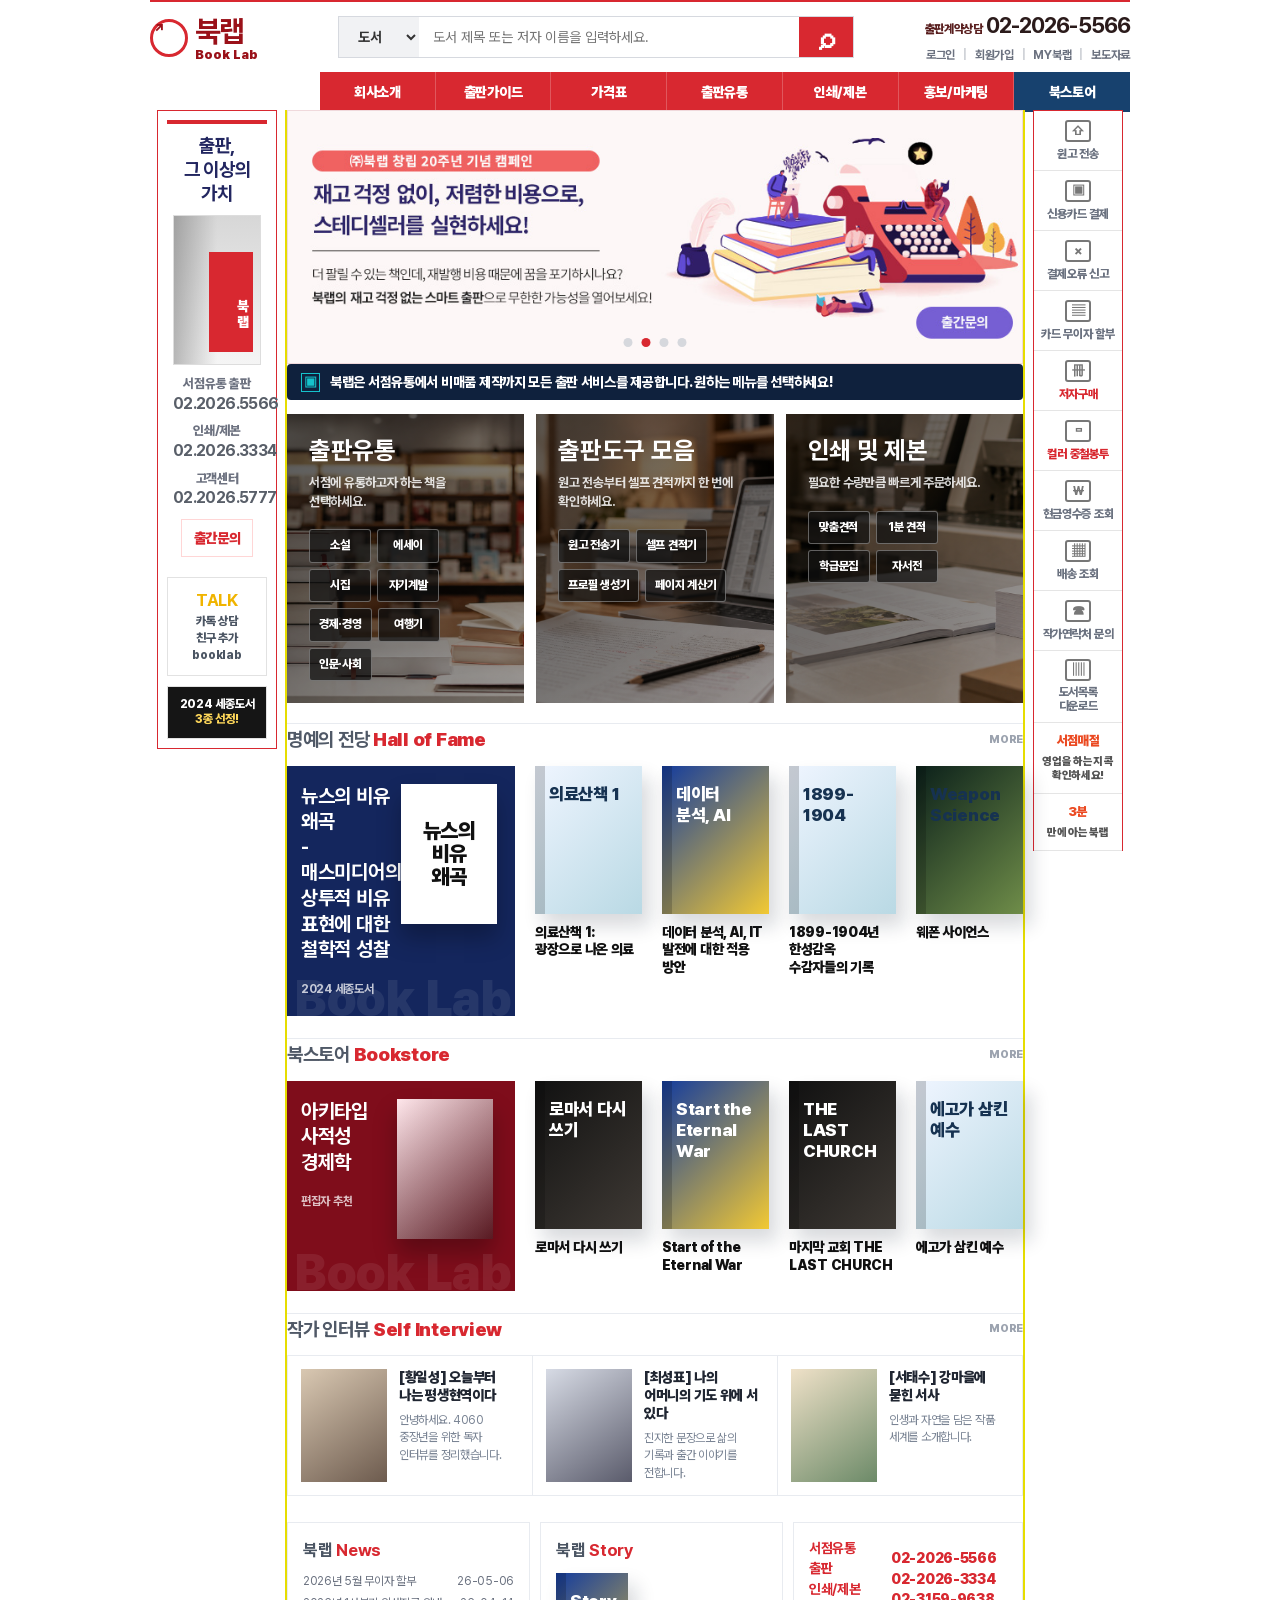
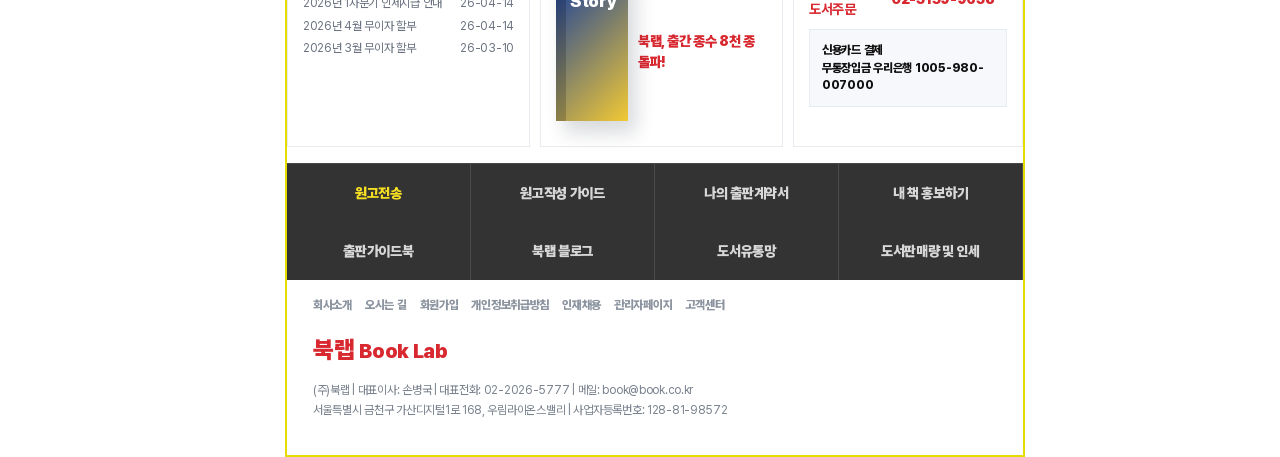
==== origin_index.html @ 3aba7904 "Add original-style homepage concept" ====
<!doctype html>
<html lang="ko">
<head>
  <meta charset="utf-8">
  <meta name="viewport" content="width=device-width, initial-scale=1">
  <title>북랩 원본형 메인 정리 시안</title>
  <style>
    @font-face {
      font-family: "Pretendard Variable";
      src: url("./prototype/booklab-renewal/assets/fonts/PretendardVariable.woff2") format("woff2-variations");
      font-weight: 45 920;
      font-style: normal;
      font-display: swap;
    }

    :root {
      --red: #d82830;
      --red-dark: #be1f29;
      --navy: #0f2140;
      --blue: #17416e;
      --ink: #1f2937;
      --text: #4b5563;
      --muted: #8a94a6;
      --line: #e8ebf0;
      --soft: #f7f8fb;
      --white: #ffffff;
      --yellow-outline: #e6dd00;
    }

    * {
      box-sizing: border-box;
    }

    body {
      margin: 0;
      min-width: 1160px;
      background: #ffffff;
      color: var(--text);
      font-family: "Pretendard Variable", "Malgun Gothic", Dotum, sans-serif;
      font-size: 14px;
      line-height: 1.45;
      letter-spacing: -0.02em;
      word-break: keep-all;
    }

    a {
      color: inherit;
      text-decoration: none;
    }

    img {
      display: block;
      max-width: 100%;
    }

    .page {
      width: 1160px;
      margin: 0 auto;
    }

    /* Red reference area: original-style header and navigation */
    .origin-header {
      width: 980px;
      height: 110px;
      margin: 0 auto;
      background: #fff;
      border-top: 2px solid var(--red);
    }

    .head-main {
      display: grid;
      grid-template-columns: 170px 1fr 258px;
      align-items: center;
      gap: 18px;
      height: 70px;
    }

    .logo {
      display: flex;
      align-items: center;
      gap: 7px;
      color: var(--red);
      font-weight: 900;
      line-height: 1;
    }

    .logo-mark {
      display: grid;
      place-items: center;
      width: 38px;
      height: 38px;
      border: 3px solid var(--red);
      border-radius: 50%;
      font-size: 21px;
    }

    .logo strong {
      display: block;
      font-size: 30px;
      letter-spacing: -0.08em;
    }

    .logo span {
      display: block;
      margin-top: 2px;
      color: #9a1119;
      font-size: 13px;
      letter-spacing: 0;
    }

    .search {
      display: grid;
      grid-template-columns: 80px 1fr 54px;
      height: 42px;
      border: 1px solid #d6d9df;
      background: #fff;
    }

    .search select,
    .search input,
    .search button {
      border: 0;
      font: inherit;
    }

    .search select {
      padding-left: 15px;
      background: #f1f2f4;
      color: #333;
      font-weight: 700;
    }

    .search input {
      min-width: 0;
      padding: 0 14px;
      color: #7b8390;
    }

    .search button {
      background: var(--red);
      color: #fff;
      font-size: 0;
      cursor: pointer;
    }

    .search button::before {
      content: "⌕";
      font-size: 30px;
      font-weight: 900;
      line-height: 1;
    }

    .head-side {
      text-align: right;
    }

    .contract {
      color: #5a2020;
      font-size: 12px;
      font-weight: 800;
      white-space: nowrap;
    }

    .contract b {
      color: #2b1b1b;
      font-size: 22px;
      letter-spacing: -0.04em;
    }

    .member {
      display: flex;
      justify-content: flex-end;
      gap: 8px;
      margin-top: 5px;
      color: #6c7280;
      font-size: 12px;
      font-weight: 700;
    }

    .member a + a::before {
      content: "|";
      margin-right: 8px;
      color: #d0d3d8;
    }

    .gnb {
      display: grid;
      grid-template-columns: repeat(7, 1fr);
      height: 40px;
      margin-left: 170px;
      background: var(--red);
    }

    .gnb a {
      display: flex;
      align-items: center;
      justify-content: center;
      color: #fff;
      border-right: 1px solid rgba(255, 255, 255, 0.22);
      font-weight: 900;
    }

    .gnb a:last-child {
      background: var(--blue);
      border-right: 0;
    }

    .layout {
      display: grid;
      grid-template-columns: 120px 740px 90px;
      gap: 8px;
      width: 966px;
      margin: 0 auto;
      align-items: start;
    }

    /* Red reference area: original-style sidebars */
    .left-rail,
    .right-rail {
      background: #fff;
      border: 1px solid var(--red);
    }

    .left-rail {
      padding: 9px;
    }

    .left-ad {
      padding: 10px 6px;
      border-top: 4px solid var(--red);
      text-align: center;
    }

    .left-ad h2 {
      margin: 0 0 10px;
      color: #222660;
      font-size: 19px;
      line-height: 1.25;
    }

    .left-ad .tower {
      height: 150px;
      margin: 0 auto 10px;
      background:
        linear-gradient(90deg, rgba(0, 0, 0, 0.25), transparent 50%),
        linear-gradient(180deg, #d7d7d7, #f5f5f5);
      border: 1px solid #ddd;
      position: relative;
      overflow: hidden;
    }

    .left-ad .tower::after {
      content: "북랩";
      position: absolute;
      left: 35px;
      top: 36px;
      width: 44px;
      height: 78px;
      padding-top: 22px;
      background: var(--red);
      color: #fff;
      font-weight: 900;
      writing-mode: vertical-rl;
    }

    .left-ad p {
      margin: 8px 0;
      color: #6d7280;
      font-size: 13px;
      font-weight: 800;
      line-height: 1.35;
    }

    .left-ad b {
      display: block;
      color: #595f69;
      font-size: 16px;
      letter-spacing: -0.04em;
    }

    .left-red {
      display: block;
      margin: 10px 8px 0;
      padding: 8px 0;
      border: 1px solid #ffd6d6;
      color: var(--red);
      font-weight: 900;
    }

    .kakao,
    .award {
      margin-top: 10px;
      padding: 10px 7px;
      border: 1px solid #e2e2e2;
      text-align: center;
      font-size: 12px;
      font-weight: 800;
    }

    .kakao b {
      color: #f0b400;
      font-size: 17px;
    }

    .award {
      background: #151515;
      color: #fff;
      line-height: 1.3;
    }

    .award span {
      color: #ffd85a;
    }

    .right-rail {
      display: grid;
      border-bottom: 0;
    }

    .quick-link {
      display: grid;
      place-items: center;
      gap: 4px;
      min-height: 60px;
      padding: 8px 4px;
      border-bottom: 1px solid #e5e5e5;
      color: #6b7280;
      font-size: 12px;
      font-weight: 800;
      text-align: center;
      line-height: 1.2;
    }

    .quick-link i {
      display: grid;
      place-items: center;
      width: 26px;
      height: 22px;
      border: 2px solid #777;
      border-radius: 3px;
      color: #777;
      font-style: normal;
      font-size: 13px;
    }

    .quick-link.hot {
      color: var(--red);
    }

    .quick-banner {
      padding: 10px 5px;
      border-bottom: 1px solid #e5e5e5;
      color: #eb4a22;
      font-size: 13px;
      font-weight: 900;
      text-align: center;
      line-height: 1.25;
    }

    .quick-banner small {
      display: block;
      margin-top: 6px;
      color: #555;
      font-size: 11px;
    }

    /* Yellow reference area: redesigned main content */
    .main-area {
      border-left: 2px solid var(--yellow-outline);
      border-right: 2px solid var(--yellow-outline);
      background: #fff;
    }

    .hero {
      position: relative;
      overflow: hidden;
      height: 254px;
      background: #fff7f8;
      border: 1px solid #f0d9dc;
    }

    .hero img {
      width: 100%;
      height: 100%;
      object-fit: cover;
    }

    .hero-dots {
      position: absolute;
      left: 50%;
      bottom: 16px;
      display: flex;
      gap: 9px;
      transform: translateX(-50%);
    }

    .hero-dots span {
      width: 9px;
      height: 9px;
      border-radius: 50%;
      background: #d6d8dd;
    }

    .hero-dots span:nth-child(2) {
      background: var(--red);
    }

    .notice-strip {
      display: flex;
      align-items: center;
      gap: 10px;
      min-height: 36px;
      padding: 0 14px;
      background: #0f213d;
      border-radius: 4px;
      color: #fff;
      font-weight: 800;
    }

    .notice-strip span {
      display: grid;
      place-items: center;
      width: 19px;
      height: 19px;
      border: 1px solid #15c2cc;
      color: #15c2cc;
      font-size: 13px;
    }

    .service-grid {
      display: grid;
      grid-template-columns: repeat(3, 1fr);
      gap: 12px;
      padding: 14px 0 20px;
    }

    .service-card {
      min-height: 174px;
      padding: 22px;
      color: #fff;
      position: relative;
      overflow: hidden;
      background: #333;
    }

    .service-card::before {
      content: "";
      position: absolute;
      inset: 0;
      background: linear-gradient(135deg, rgba(0, 0, 0, 0.58), rgba(0, 0, 0, 0.18));
      z-index: 0;
    }

    .service-card.distribution {
      background:
        linear-gradient(rgba(0, 0, 0, 0.2), rgba(0, 0, 0, 0.2)),
        url("./prototype/booklab-renewal/assets/service/service-distribution.png") center / cover;
    }

    .service-card.tools {
      background:
        linear-gradient(rgba(0, 0, 0, 0.18), rgba(0, 0, 0, 0.18)),
        url("./prototype/booklab-renewal/assets/service/service-tools-warm.png") center / cover;
    }

    .service-card.print {
      background:
        linear-gradient(rgba(0, 0, 0, 0.18), rgba(0, 0, 0, 0.18)),
        url("./prototype/booklab-renewal/assets/service/service-printing-warm.png") center / cover;
    }

    .service-card > * {
      position: relative;
      z-index: 1;
    }

    .service-card h3 {
      margin: 0;
      font-size: 25px;
      line-height: 1.15;
    }

    .service-card p {
      margin: 9px 0 18px;
      color: rgba(255, 255, 255, 0.84);
      font-size: 13px;
      font-weight: 700;
    }

    .service-actions {
      display: flex;
      flex-wrap: wrap;
      gap: 6px;
    }

    .service-actions a {
      min-width: 62px;
      padding: 7px 9px;
      background: rgba(17, 17, 17, 0.72);
      border: 1px solid rgba(255, 255, 255, 0.34);
      border-radius: 3px;
      color: #fff;
      font-size: 12px;
      font-weight: 800;
      text-align: center;
    }

    .content-section {
      padding: 0 0 22px;
    }

    .section-title {
      display: flex;
      align-items: center;
      justify-content: space-between;
      margin: 0 0 12px;
      padding-top: 2px;
      border-top: 1px solid var(--line);
    }

    .section-title h2 {
      margin: 0;
      color: #505967;
      font-size: 19px;
      font-weight: 700;
    }

    .section-title h2 span {
      color: var(--red);
      font-weight: 900;
    }

    .section-title a {
      color: #9ca3af;
      font-size: 11px;
      font-weight: 900;
    }

    .book-row {
      display: grid;
      grid-template-columns: 228px repeat(4, 1fr);
      gap: 20px;
      align-items: start;
    }

    .feature-book {
      display: grid;
      grid-template-columns: 1fr 104px;
      min-height: 210px;
      padding: 18px 14px;
      background: #14265d;
      color: #fff;
      overflow: hidden;
      position: relative;
    }

    .feature-book.red {
      background: #7f0d1b;
    }

    .feature-book::after {
      content: "Book Lab";
      position: absolute;
      left: 8px;
      bottom: -18px;
      color: rgba(255, 255, 255, 0.08);
      font-size: 50px;
      font-weight: 900;
    }

    .feature-book b {
      display: block;
      margin-bottom: 15px;
      font-size: 20px;
      line-height: 1.28;
    }

    .feature-book small {
      color: rgba(255, 255, 255, 0.74);
      font-size: 12px;
      font-weight: 700;
    }

    .cover {
      width: 96px;
      height: 140px;
      background: #fff;
      box-shadow: 0 14px 22px rgba(0, 0, 0, 0.28);
    }

    .cover.white {
      display: grid;
      place-items: center;
      padding: 12px;
      color: #111;
      font-size: 21px;
      font-weight: 900;
      text-align: center;
      line-height: 1.1;
    }

    .cover.art {
      background:
        linear-gradient(145deg, rgba(255, 255, 255, 0.1), rgba(0, 0, 0, 0.18)),
        linear-gradient(135deg, #ffe4e9, #6c1f29);
    }

    .book-card {
      min-width: 0;
    }

    .book-cover {
      height: 148px;
      margin-bottom: 10px;
      background: linear-gradient(135deg, #eff5ff, #b9d9e4);
      box-shadow: 8px 12px 18px rgba(15, 23, 42, 0.16);
      position: relative;
    }

    .book-cover::before {
      content: "";
      position: absolute;
      left: 0;
      top: 0;
      bottom: 0;
      width: 10px;
      background: rgba(0, 0, 0, 0.18);
    }

    .book-cover::after {
      content: attr(data-title);
      position: absolute;
      inset: 18px 14px;
      color: #163251;
      font-size: 17px;
      font-weight: 900;
      line-height: 1.24;
    }

    .book-cover.blue {
      background: linear-gradient(135deg, #143c9d, #f2c934);
    }

    .book-cover.blue::after,
    .book-cover.black::after {
      color: #fff;
    }

    .book-cover.black {
      background: linear-gradient(135deg, #111, #3e3934);
    }

    .book-cover.green {
      background: linear-gradient(135deg, #0b201a, #6f8d49);
    }

    .book-card h3 {
      margin: 0;
      color: #111;
      font-size: 14px;
      font-weight: 900;
      line-height: 1.28;
    }

    .interview-grid {
      display: grid;
      grid-template-columns: repeat(3, 1fr);
      border: 1px solid var(--line);
      border-left: 0;
    }

    .interview-card {
      display: grid;
      grid-template-columns: 86px 1fr;
      gap: 12px;
      padding: 13px;
      border-left: 1px solid var(--line);
      min-height: 122px;
    }

    .portrait {
      background: linear-gradient(145deg, #d9c8b2, #6d5b4e);
    }

    .portrait.two {
      background: linear-gradient(145deg, #d7dbe5, #5a5b6b);
    }

    .portrait.three {
      background: linear-gradient(145deg, #efe1c8, #6c8a68);
    }

    .interview-card h3 {
      margin: 0 0 7px;
      color: #202632;
      font-size: 14px;
      font-weight: 900;
      line-height: 1.28;
    }

    .interview-card p {
      margin: 0;
      color: #7a8494;
      font-size: 12px;
      line-height: 1.45;
    }

    .bottom-grid {
      display: grid;
      grid-template-columns: 1fr 1fr 230px;
      gap: 10px;
      margin-top: 4px;
    }

    .mini-panel {
      min-height: 122px;
      padding: 15px;
      border: 1px solid var(--line);
      background: #fff;
    }

    .mini-panel h3 {
      margin: 0 0 10px;
      color: #4b5563;
      font-size: 17px;
    }

    .mini-panel h3 span {
      color: var(--red);
    }

    .news-list {
      display: grid;
      gap: 5px;
      margin: 0;
      padding: 0;
      list-style: none;
      color: #6b7280;
      font-size: 12px;
    }

    .news-list li {
      display: flex;
      justify-content: space-between;
      gap: 10px;
    }

    .consult-mini {
      display: grid;
      grid-template-columns: 72px 1fr;
      gap: 10px;
      align-items: center;
      color: var(--red);
      font-weight: 900;
    }

    .pay-box {
      margin-top: 10px;
      padding: 12px;
      background: #f7f8fb;
      border: 1px solid var(--line);
      color: #111;
      font-size: 12px;
      font-weight: 800;
    }

    .footer-tools {
      display: grid;
      grid-template-columns: repeat(4, 1fr);
      margin-top: 16px;
      background: #333;
      border-top: 1px solid #474747;
    }

    .footer-tools a {
      display: grid;
      place-items: center;
      min-height: 58px;
      border-right: 1px solid #4b4b4b;
      color: #d7d7d7;
      font-weight: 900;
    }

    .footer-tools a:first-child {
      color: #f5df22;
    }

    .footer-info {
      padding: 16px 26px 22px;
      border-bottom: 2px solid var(--yellow-outline);
      color: #7a828e;
      font-size: 12px;
      line-height: 1.65;
    }

    .footer-info .footer-logo {
      color: var(--red);
      font-size: 24px;
      font-weight: 900;
    }

    .footer-nav {
      display: flex;
      flex-wrap: wrap;
      gap: 13px;
      margin-bottom: 14px;
      color: #8c94a0;
      font-weight: 800;
    }
  </style>
</head>
<body>
  <div class="page">
    <header class="origin-header" aria-label="북랩 원본형 헤더">
      <div class="head-main">
        <a class="logo" href="https://www.book.co.kr/">
          <span class="logo-mark">↗</span>
          <span><strong>북랩</strong><span>Book Lab</span></span>
        </a>
        <form class="search">
          <select aria-label="검색 범위">
            <option>도서</option>
            <option>저자</option>
          </select>
          <input type="search" placeholder="도서 제목 또는 저자 이름을 입력하세요.">
          <button type="submit">검색</button>
        </form>
        <div class="head-side">
          <div class="contract">출판계약상담 <b>02-2026-5566</b></div>
          <nav class="member" aria-label="회원 메뉴">
            <a href="#">로그인</a>
            <a href="#">회원가입</a>
            <a href="#">MY북랩</a>
            <a href="#">보도자료</a>
          </nav>
        </div>
      </div>
      <nav class="gnb" aria-label="주 메뉴">
        <a href="#">회사소개</a>
        <a href="#">출판가이드</a>
        <a href="#">가격표</a>
        <a href="#">출판유통</a>
        <a href="#">인쇄/제본</a>
        <a href="#">홍보/마케팅</a>
        <a href="#">북스토어</a>
      </nav>
    </header>

    <div class="layout">
      <aside class="left-rail" aria-label="좌측 원본 메뉴">
        <div class="left-ad">
          <h2>출판,<br>그 이상의 가치</h2>
          <div class="tower" aria-hidden="true"></div>
          <p>서점유통 출판<b>02.2026.5566</b></p>
          <p>인쇄/제본<b>02.2026.3334</b></p>
          <p>고객센터<b>02.2026.5777</b></p>
          <a class="left-red" href="#">출간문의</a>
        </div>
        <div class="kakao"><b>TALK</b><br>카톡 상담<br>친구 추가 booklab</div>
        <div class="award">2024 세종도서<br><span>3종 선정!</span></div>
      </aside>

      <main class="main-area" aria-label="정리된 메인 콘텐츠">
        <section class="hero">
          <img src="./ref_img/mainbanner_02.jpg" alt="재고 걱정 없이 저렴한 비용으로 스테디셀러를 실현하세요">
          <div class="hero-dots" aria-hidden="true"><span></span><span></span><span></span><span></span></div>
        </section>

        <div class="notice-strip"><span>▣</span>북랩은 서점유통에서 비매품 제작까지 모든 출판 서비스를 제공합니다. 원하는 메뉴를 선택하세요!</div>

        <section class="service-grid" aria-label="출판 서비스 바로가기">
          <article class="service-card distribution">
            <h3>출판유통</h3>
            <p>서점에 유통하고자 하는 책을 선택하세요.</p>
            <div class="service-actions">
              <a href="#">소설</a><a href="#">에세이</a><a href="#">시집</a><a href="#">자기계발</a>
              <a href="#">경제·경영</a><a href="#">여행기</a><a href="#">인문·사회</a>
            </div>
          </article>
          <article class="service-card tools">
            <h3>출판도구 모음</h3>
            <p>원고 전송부터 셀프 견적까지 한 번에 확인하세요.</p>
            <div class="service-actions">
              <a href="#">원고 전송기</a><a href="#">셀프 견적기</a><a href="#">프로필 생성기</a><a href="#">페이지 계산기</a>
            </div>
          </article>
          <article class="service-card print">
            <h3>인쇄 및 제본</h3>
            <p>필요한 수량만큼 빠르게 주문하세요.</p>
            <div class="service-actions">
              <a href="#">맞춤견적</a><a href="#">1분 견적</a><a href="#">학급문집</a><a href="#">자서전</a>
            </div>
          </article>
        </section>

        <section class="content-section">
          <div class="section-title">
            <h2>명예의 전당 <span>Hall of Fame</span></h2>
            <a href="#">MORE</a>
          </div>
          <div class="book-row">
            <article class="feature-book">
              <div><b>뉴스의 비유 왜곡<br>- 매스미디어의 상투적 비유 표현에 대한 철학적 성찰</b><small>2024 세종도서</small></div>
              <div class="cover white">뉴스의<br>비유<br>왜곡</div>
            </article>
            <article class="book-card"><div class="book-cover" data-title="의료산책 1"></div><h3>의료산책 1: 광장으로 나온 의료</h3></article>
            <article class="book-card"><div class="book-cover blue" data-title="데이터 분석, AI"></div><h3>데이터 분석, AI, IT 발전에 대한 적용 방안</h3></article>
            <article class="book-card"><div class="book-cover" data-title="1899-1904"></div><h3>1899-1904년 한성감옥 수감자들의 기록</h3></article>
            <article class="book-card"><div class="book-cover green" data-title="Weapon Science"></div><h3>웨폰 사이언스</h3></article>
          </div>
        </section>

        <section class="content-section">
          <div class="section-title">
            <h2>북스토어 <span>Bookstore</span></h2>
            <a href="#">MORE</a>
          </div>
          <div class="book-row">
            <article class="feature-book red">
              <div><b>아키타입 사적성 경제학</b><small>편집자 추천</small></div>
              <div class="cover art"></div>
            </article>
            <article class="book-card"><div class="book-cover black" data-title="로마서 다시 쓰기"></div><h3>로마서 다시 쓰기</h3></article>
            <article class="book-card"><div class="book-cover blue" data-title="Start the Eternal War"></div><h3>Start of the Eternal War</h3></article>
            <article class="book-card"><div class="book-cover black" data-title="THE LAST CHURCH"></div><h3>마지막 교회 THE LAST CHURCH</h3></article>
            <article class="book-card"><div class="book-cover" data-title="에고가 삼킨 예수"></div><h3>에고가 삼킨 예수</h3></article>
          </div>
        </section>

        <section class="content-section">
          <div class="section-title">
            <h2>작가 인터뷰 <span>Self Interview</span></h2>
            <a href="#">MORE</a>
          </div>
          <div class="interview-grid">
            <article class="interview-card">
              <div class="portrait"></div>
              <div><h3>[황일성] 오늘부터 나는 평생현역이다</h3><p>안녕하세요. 4060 중장년을 위한 독자 인터뷰를 정리했습니다.</p></div>
            </article>
            <article class="interview-card">
              <div class="portrait two"></div>
              <div><h3>[최성표] 나의 어머니의 기도 위에 서 있다</h3><p>진지한 문장으로 삶의 기록과 출간 이야기를 전합니다.</p></div>
            </article>
            <article class="interview-card">
              <div class="portrait three"></div>
              <div><h3>[서태수] 강마을에 묻힌 서사</h3><p>인생과 자연을 담은 작품 세계를 소개합니다.</p></div>
            </article>
          </div>
        </section>

        <section class="bottom-grid" aria-label="뉴스와 상담">
          <div class="mini-panel">
            <h3>북랩 <span>News</span></h3>
            <ul class="news-list">
              <li><span>2026년 5월 무이자 할부</span><time>26-05-06</time></li>
              <li><span>2026년 1사분기 인세지급 안내</span><time>26-04-14</time></li>
              <li><span>2026년 4월 무이자 할부</span><time>26-04-14</time></li>
              <li><span>2026년 3월 무이자 할부</span><time>26-03-10</time></li>
            </ul>
          </div>
          <div class="mini-panel">
            <h3>북랩 <span>Story</span></h3>
            <div class="consult-mini"><div class="book-cover blue" data-title="Story"></div><span>북랩, 출간 종수 8천 종 돌파!</span></div>
          </div>
          <div class="mini-panel">
            <div class="consult-mini"><strong>서점유통 출판<br>인쇄/제본<br>도서주문</strong><span>02-2026-5566<br>02-2026-3334<br>02-3159-9638</span></div>
            <div class="pay-box">신용카드 결제<br>무통장입금 우리은행 1005-980-007000</div>
          </div>
        </section>

        <nav class="footer-tools" aria-label="하단 빠른 메뉴">
          <a href="#">원고전송</a><a href="#">원고작성 가이드</a><a href="#">나의 출판계약서</a><a href="#">내 책 홍보하기</a>
          <a href="#">출판가이드북</a><a href="#">북랩 블로그</a><a href="#">도서유통망</a><a href="#">도서판매량 및 인세</a>
        </nav>

        <footer class="footer-info">
          <nav class="footer-nav">
            <a href="#">회사소개</a><a href="#">오시는 길</a><a href="#">회원가입</a><a href="#">개인정보취급방침</a><a href="#">인재채용</a><a href="#">관리자페이지</a><a href="#">고객센터</a>
          </nav>
          <div class="footer-logo">북랩 <small>Book Lab</small></div>
          <p>(주)북랩  |  대표이사: 손병국  |  대표전화: 02-2026-5777  |  메일: book@book.co.kr<br>
          서울특별시 금천구 가산디지털1로 168, 우림라이온스밸리  |  사업자등록번호: 128-81-98572</p>
        </footer>
      </main>

      <aside class="right-rail" aria-label="우측 원본 빠른 메뉴">
        <a class="quick-link" href="#"><i>⇧</i>원고 전송</a>
        <a class="quick-link" href="#"><i>▣</i>신용카드 결제</a>
        <a class="quick-link" href="#"><i>×</i>결제오류 신고</a>
        <a class="quick-link" href="#"><i>▤</i>카드 무이자 할부</a>
        <a class="quick-link hot" href="#"><i>冊</i>저자구매</a>
        <a class="quick-link hot" href="#"><i>▭</i>컬러 중철봉투</a>
        <a class="quick-link" href="#"><i>₩</i>현금영수증 조회</a>
        <a class="quick-link" href="#"><i>▦</i>배송 조회</a>
        <a class="quick-link" href="#"><i>☎</i>작가연락처 문의</a>
        <a class="quick-link" href="#"><i>▥</i>도서목록 다운로드</a>
        <div class="quick-banner">서점매절<small>영업을 하는지 콕 확인하세요!</small></div>
        <div class="quick-banner">3분<small>만에 아는 북랩</small></div>
      </aside>
    </div>
  </div>
</body>
</html>
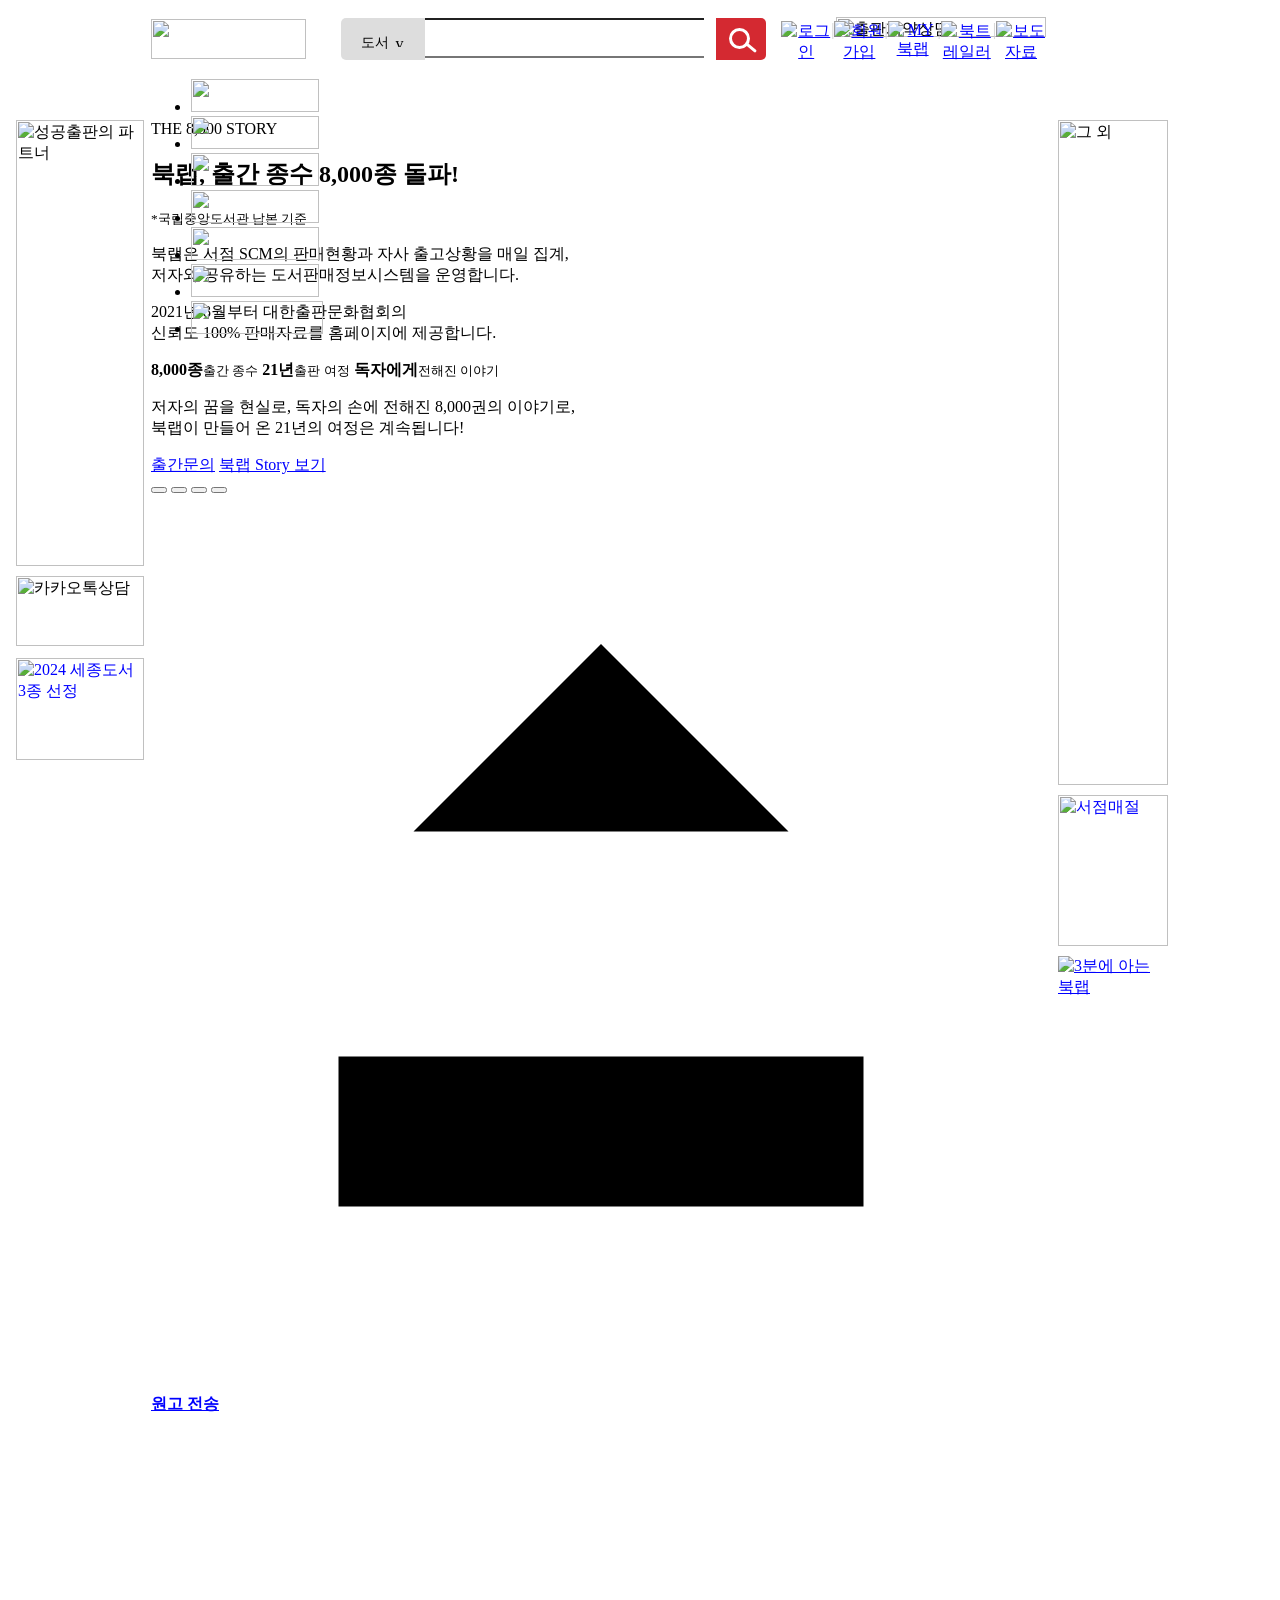
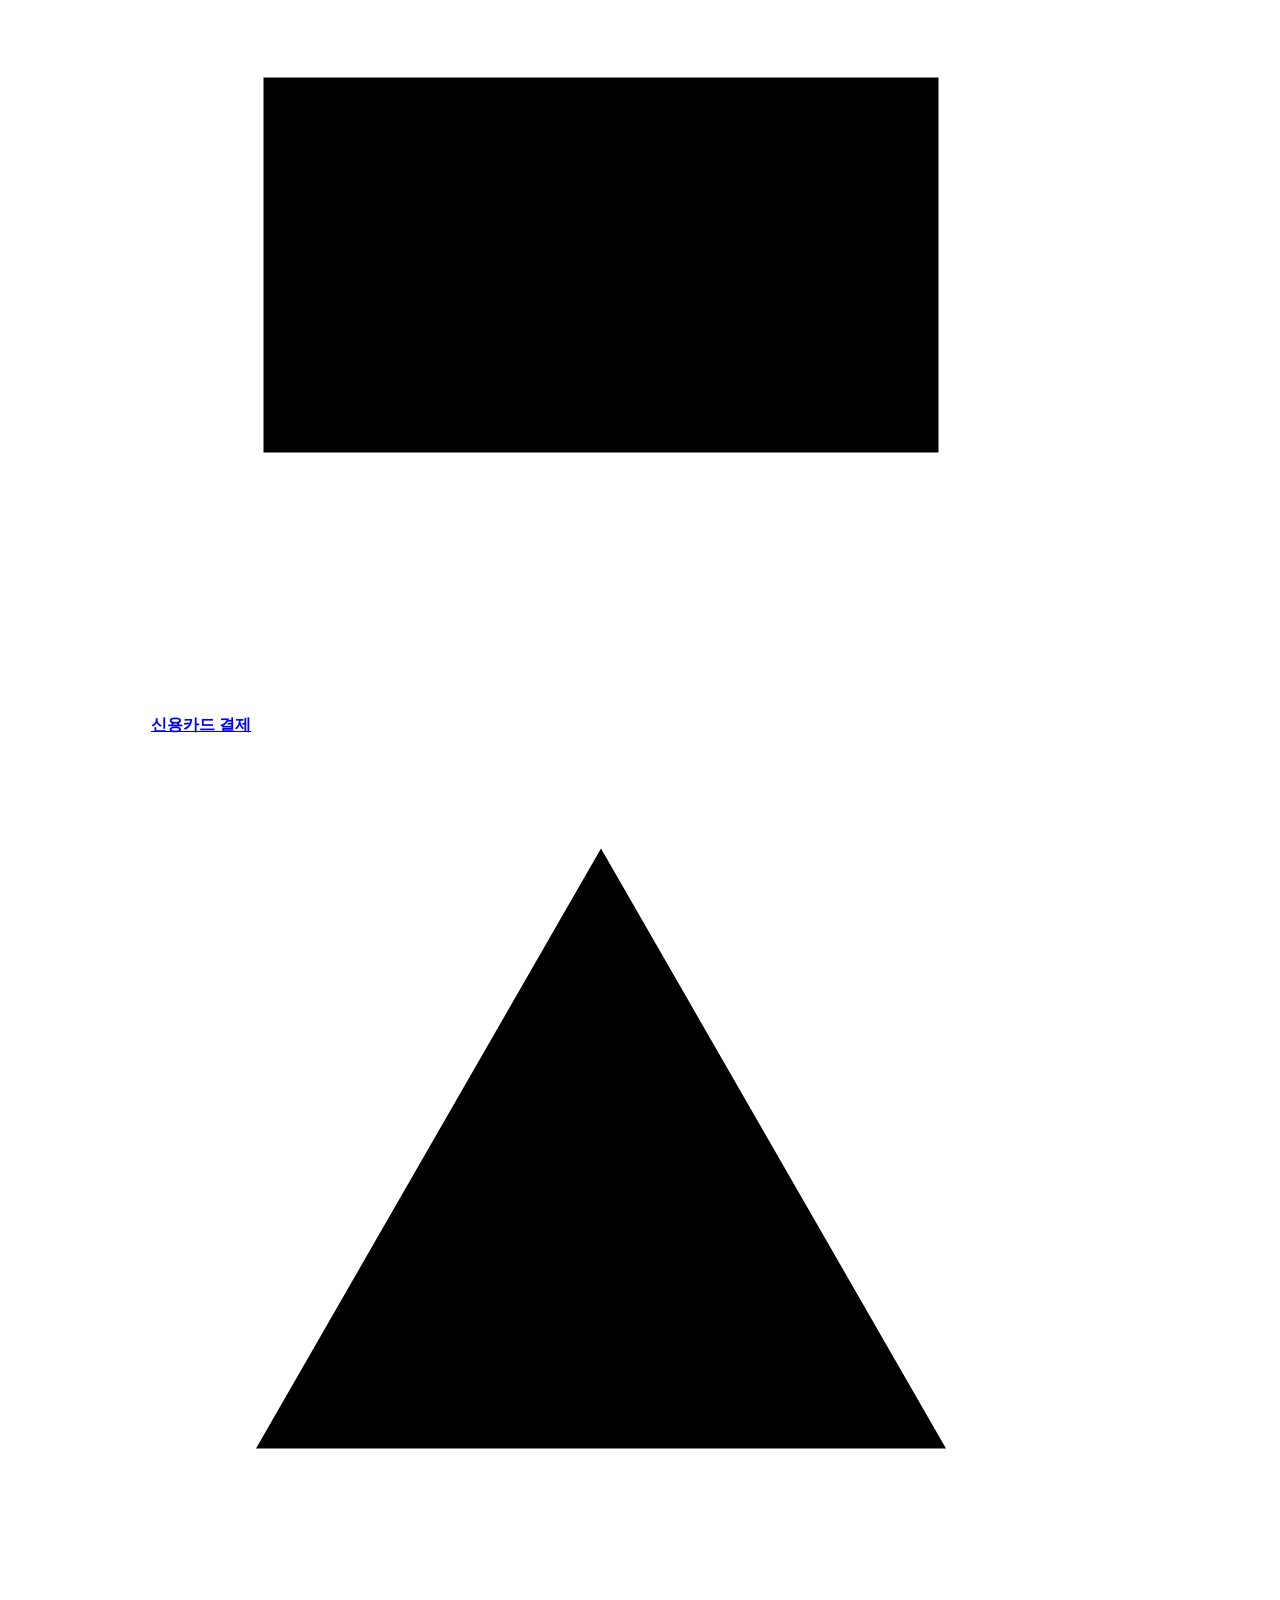
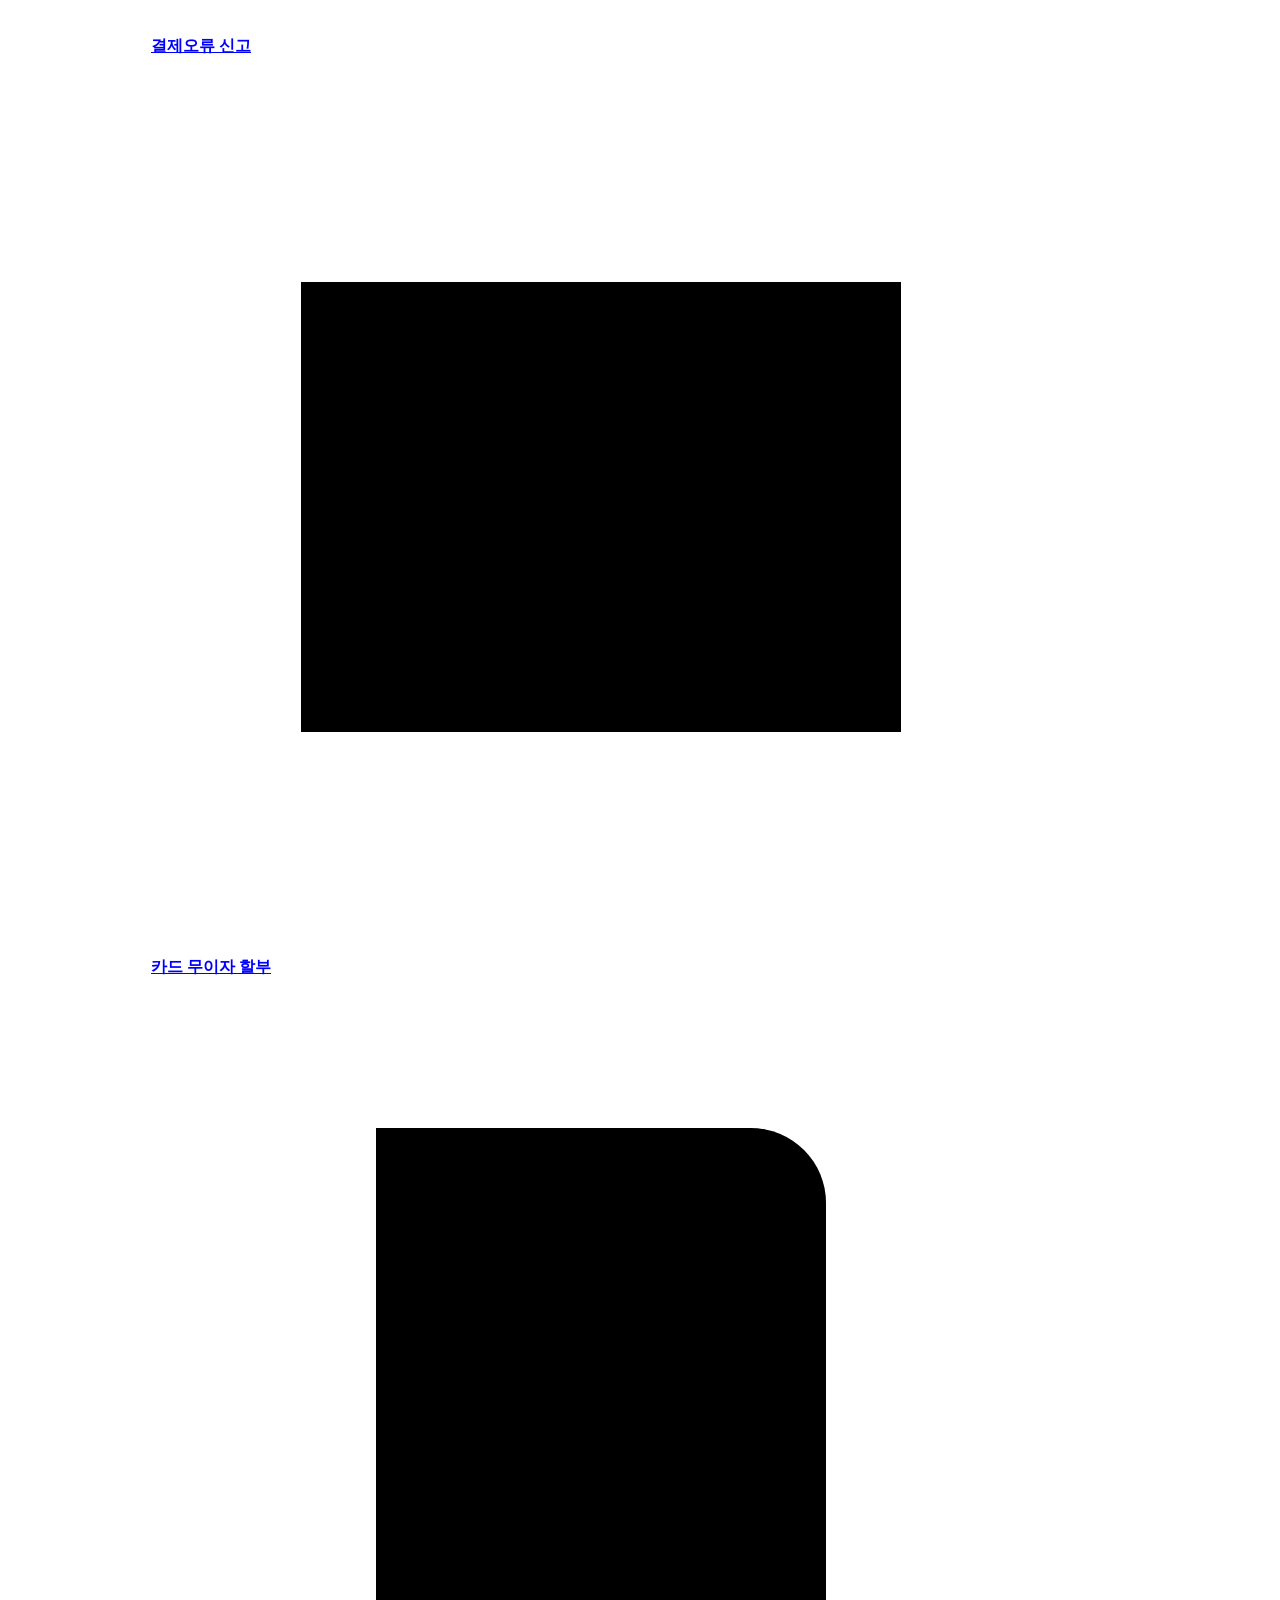
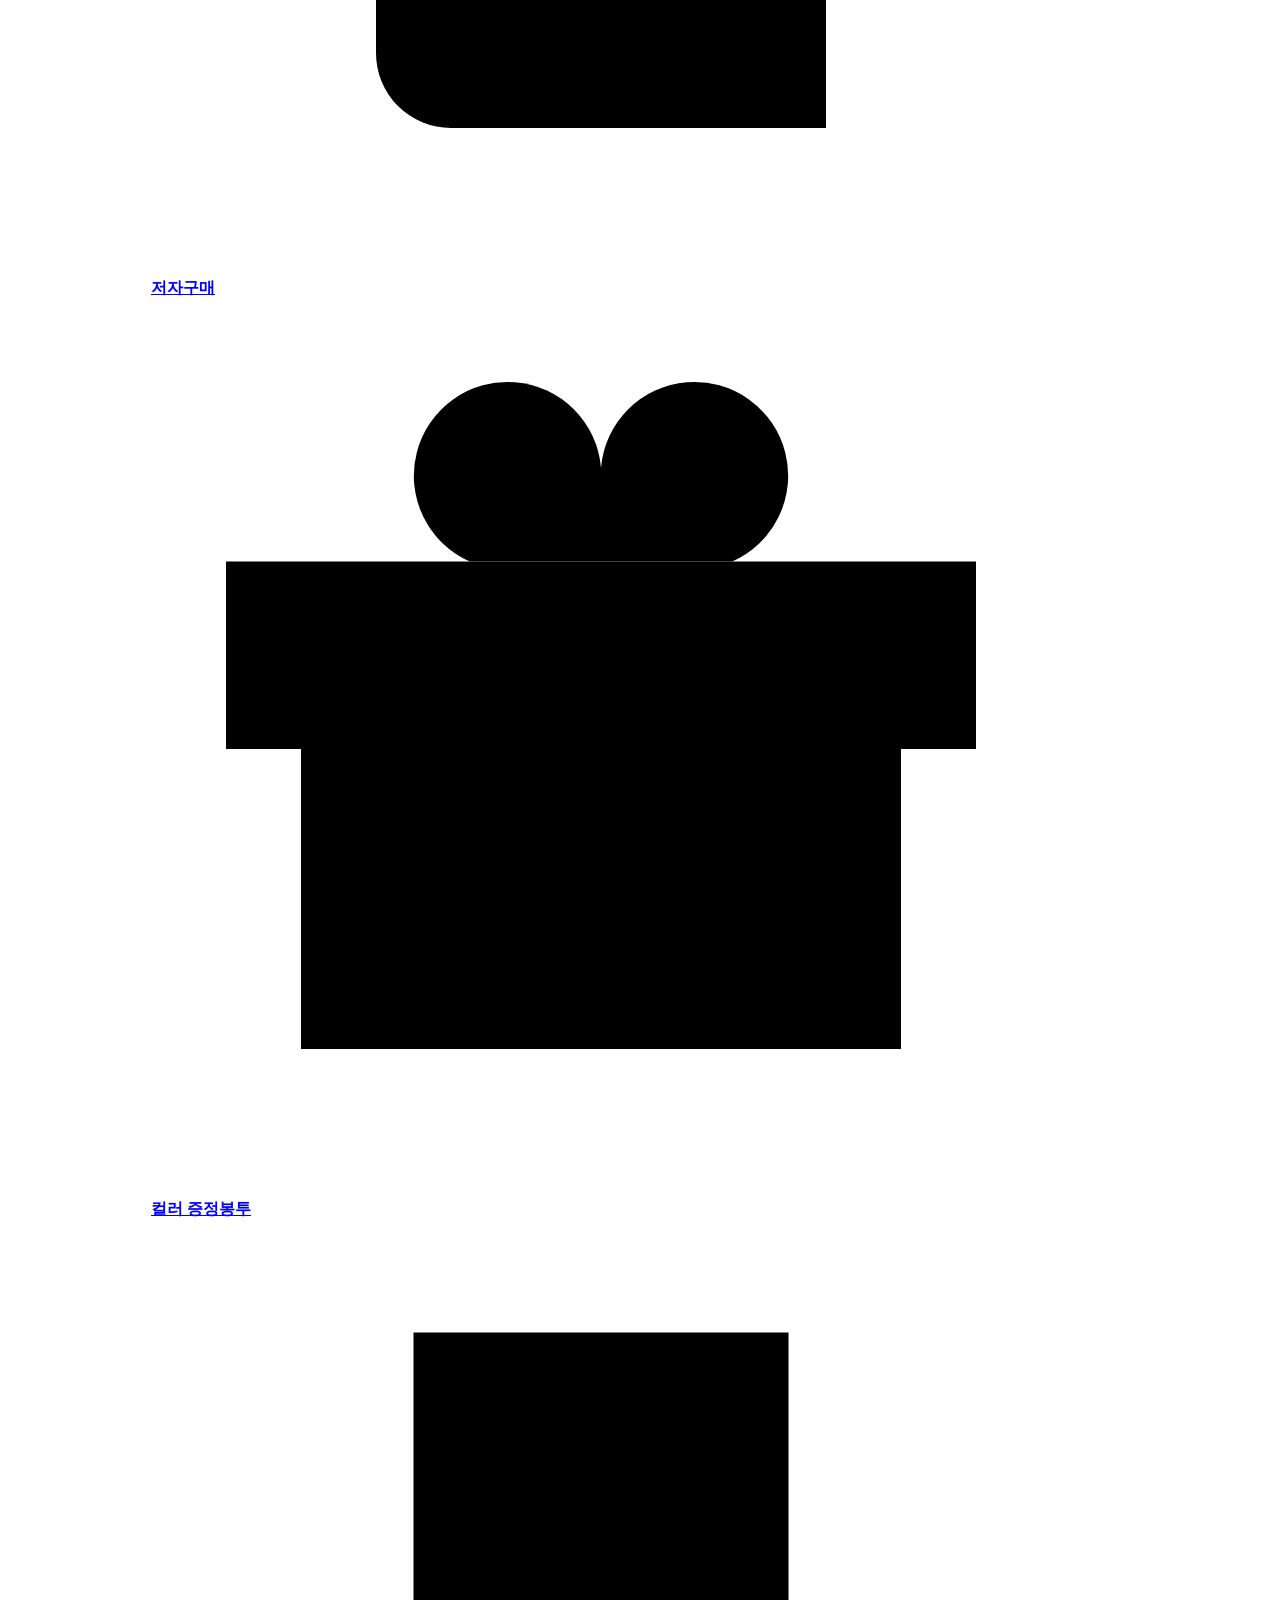
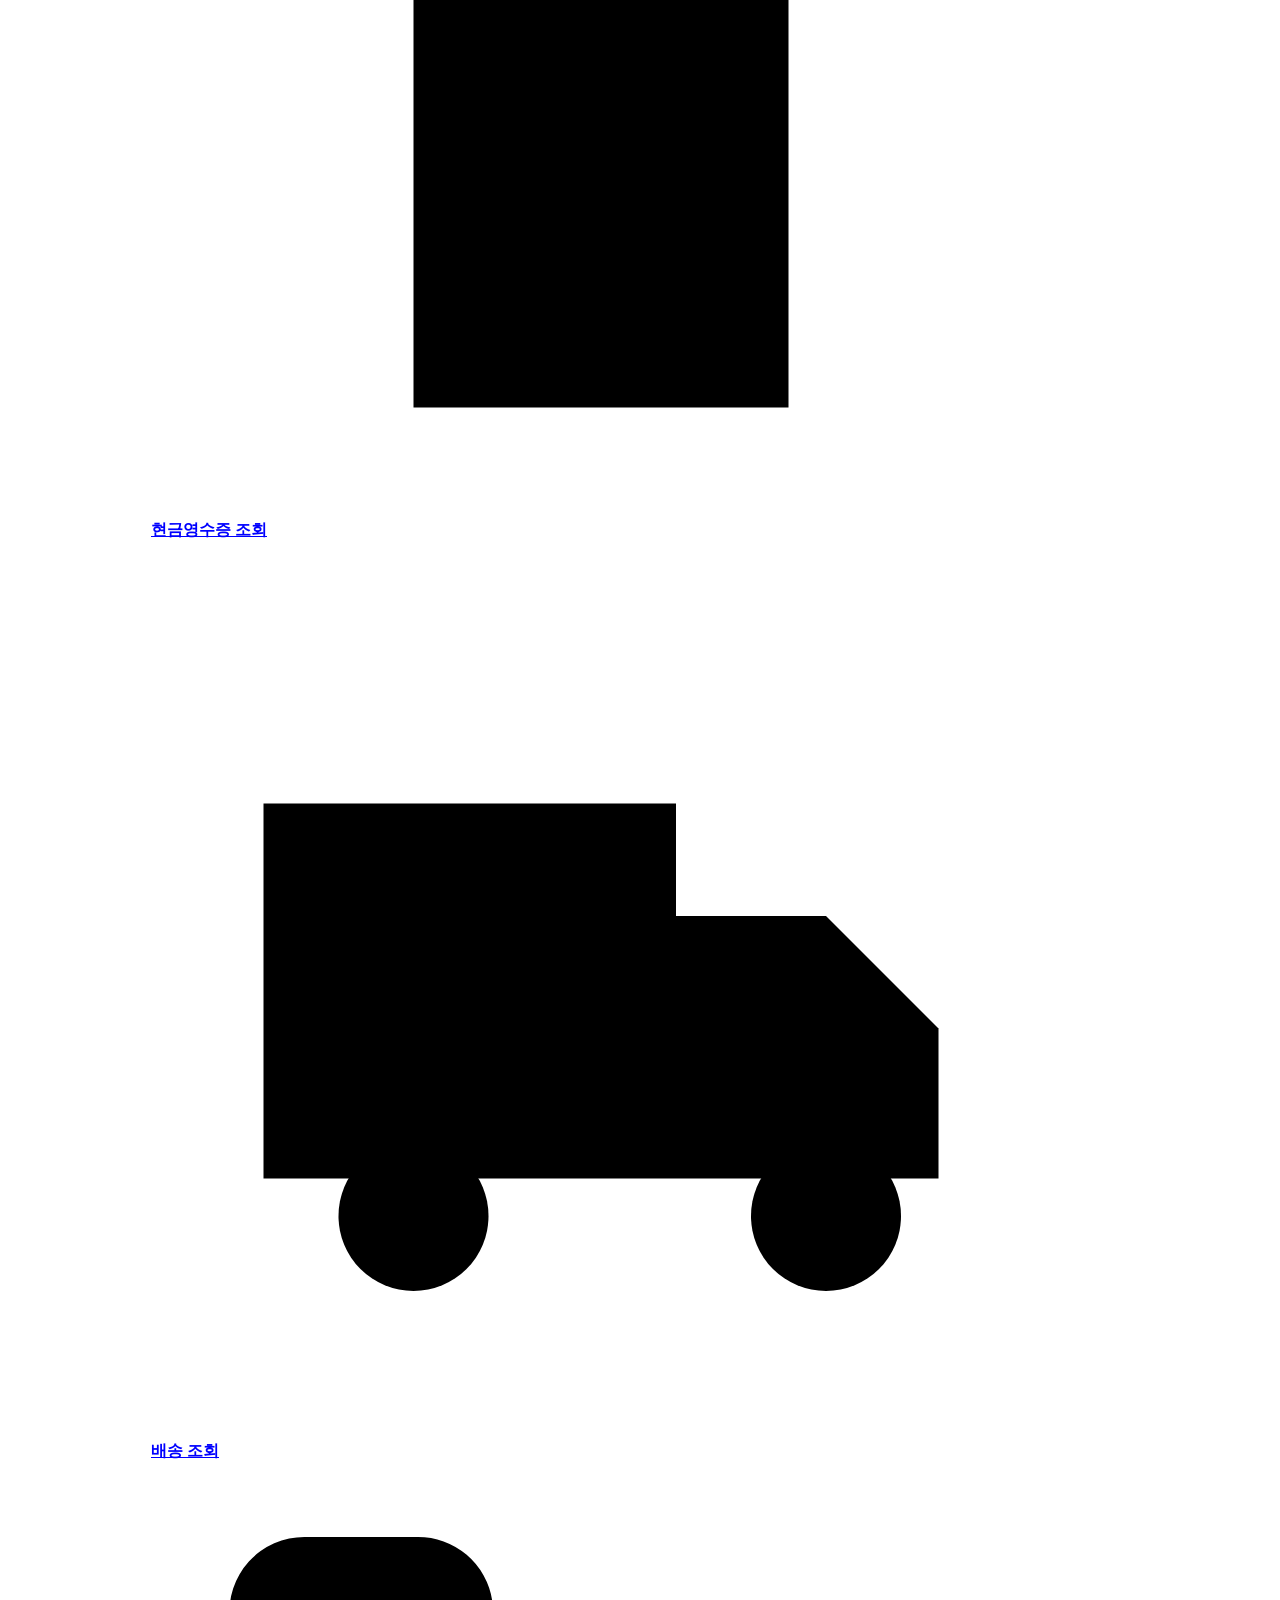
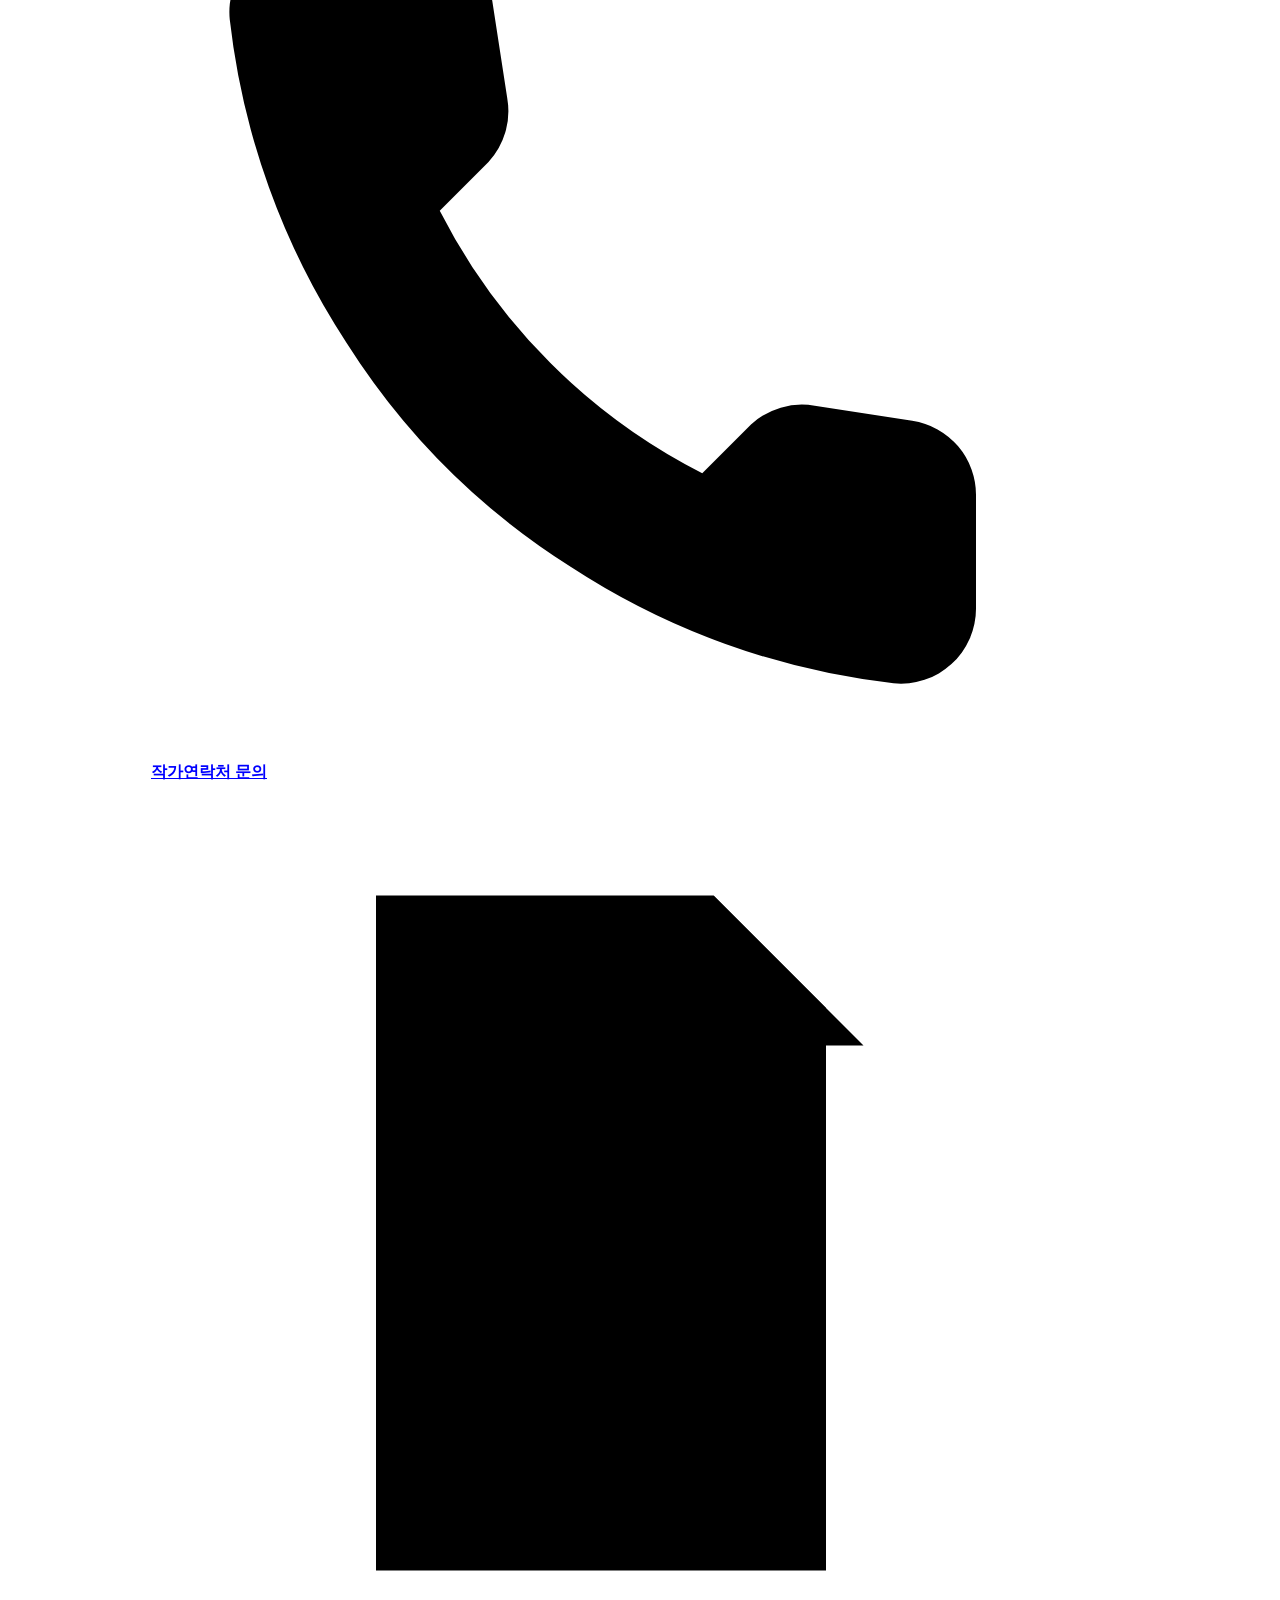
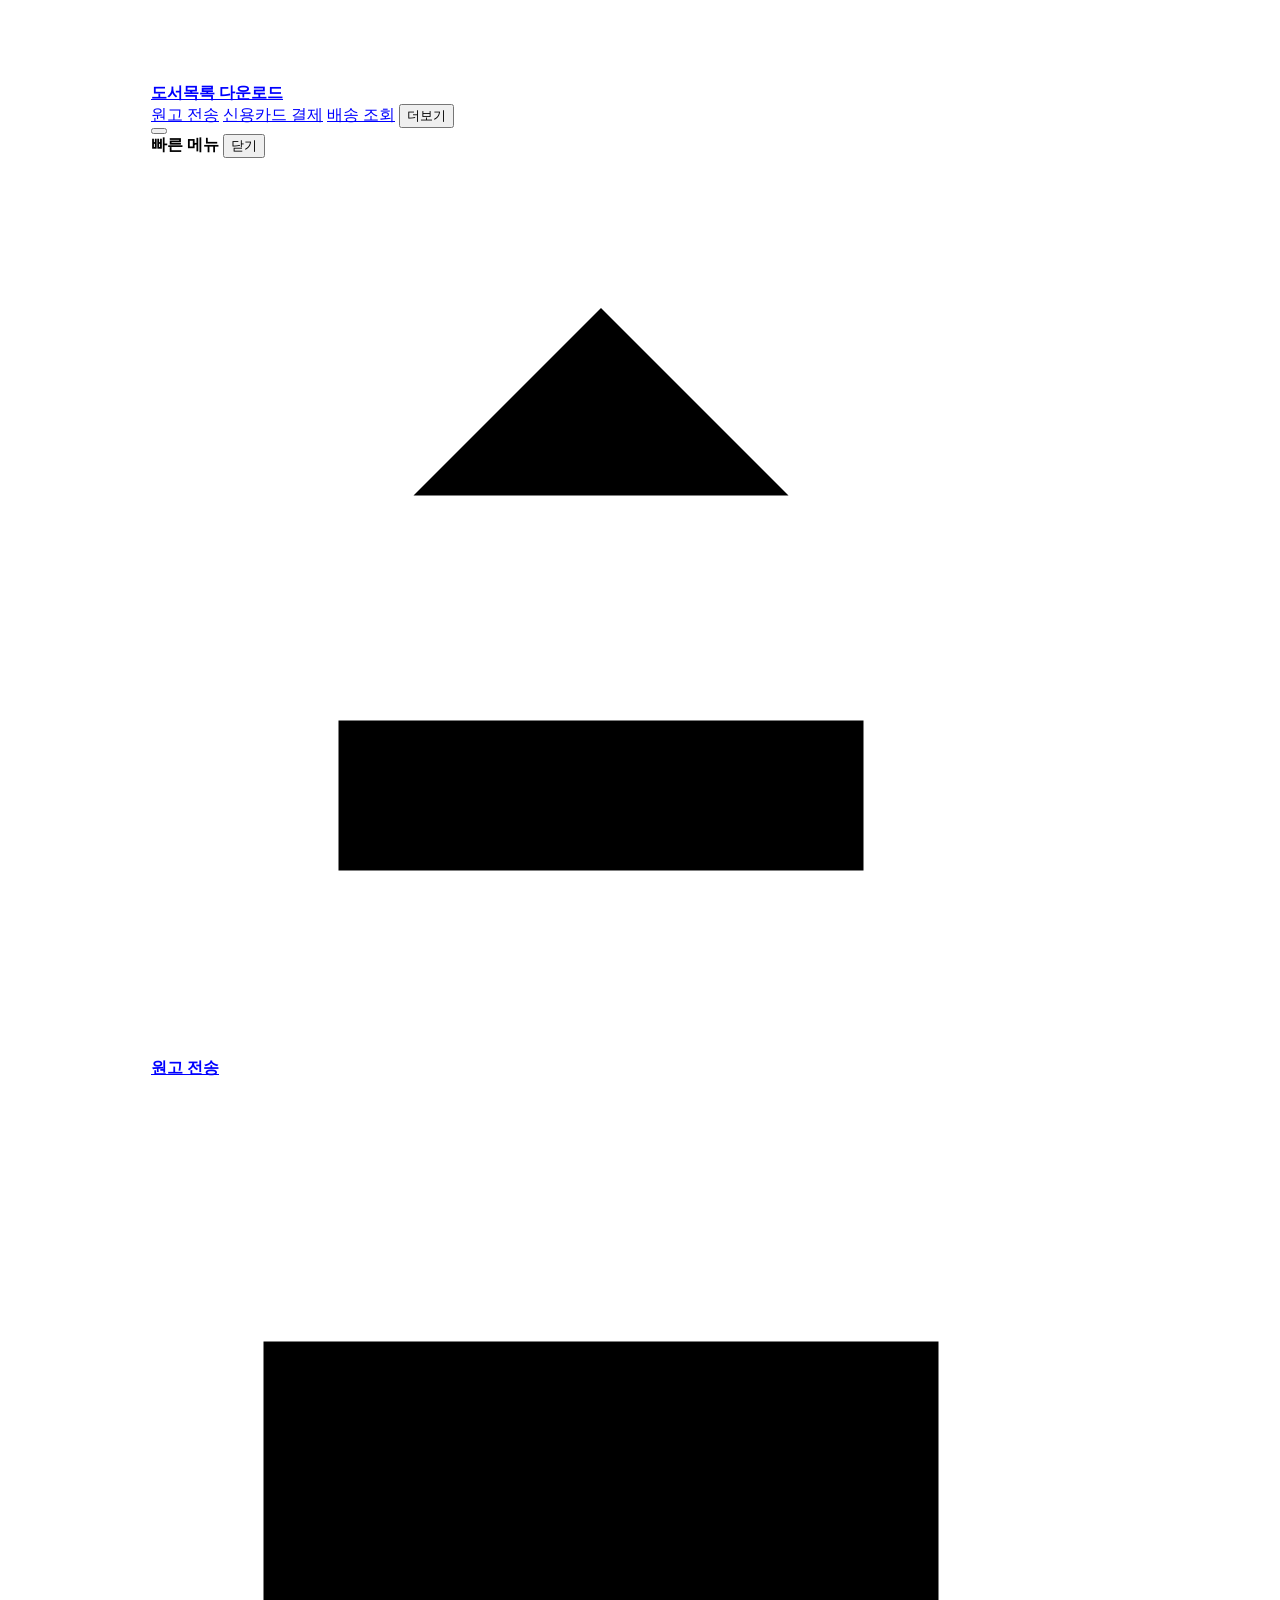
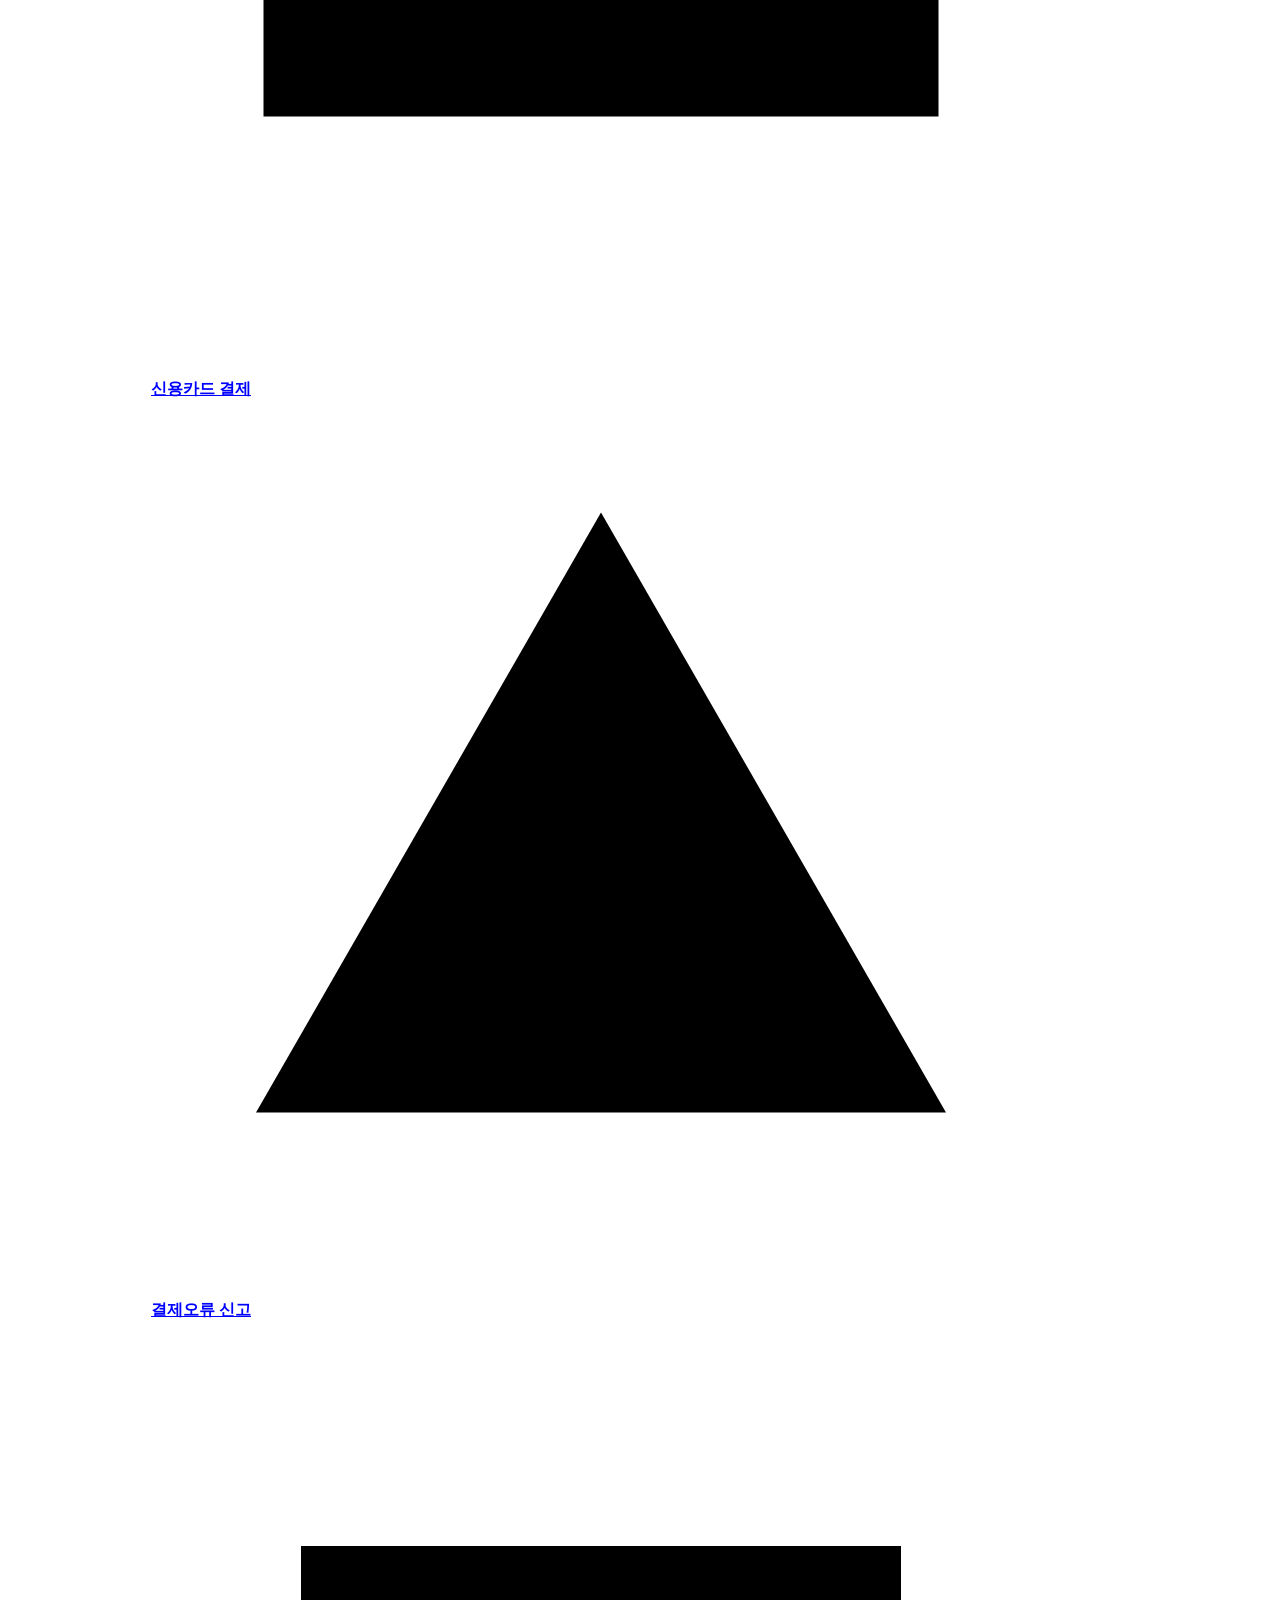
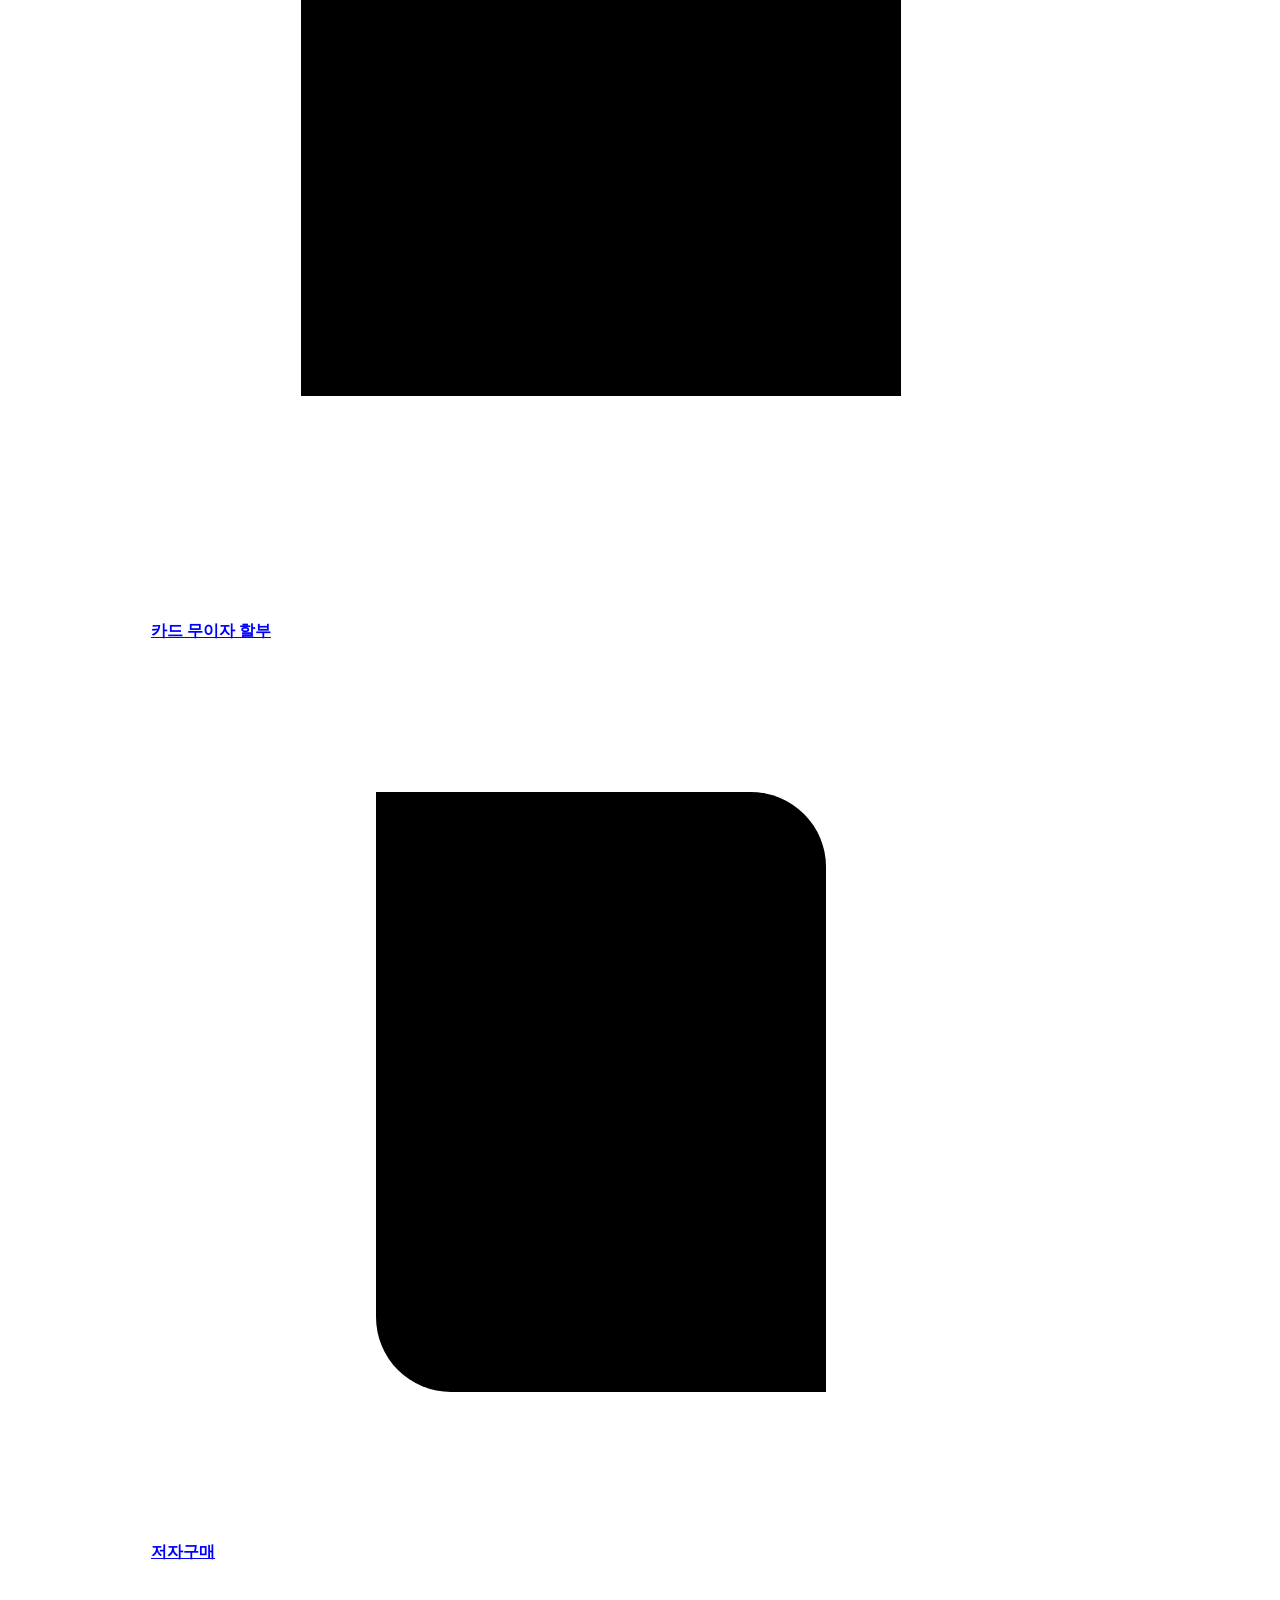
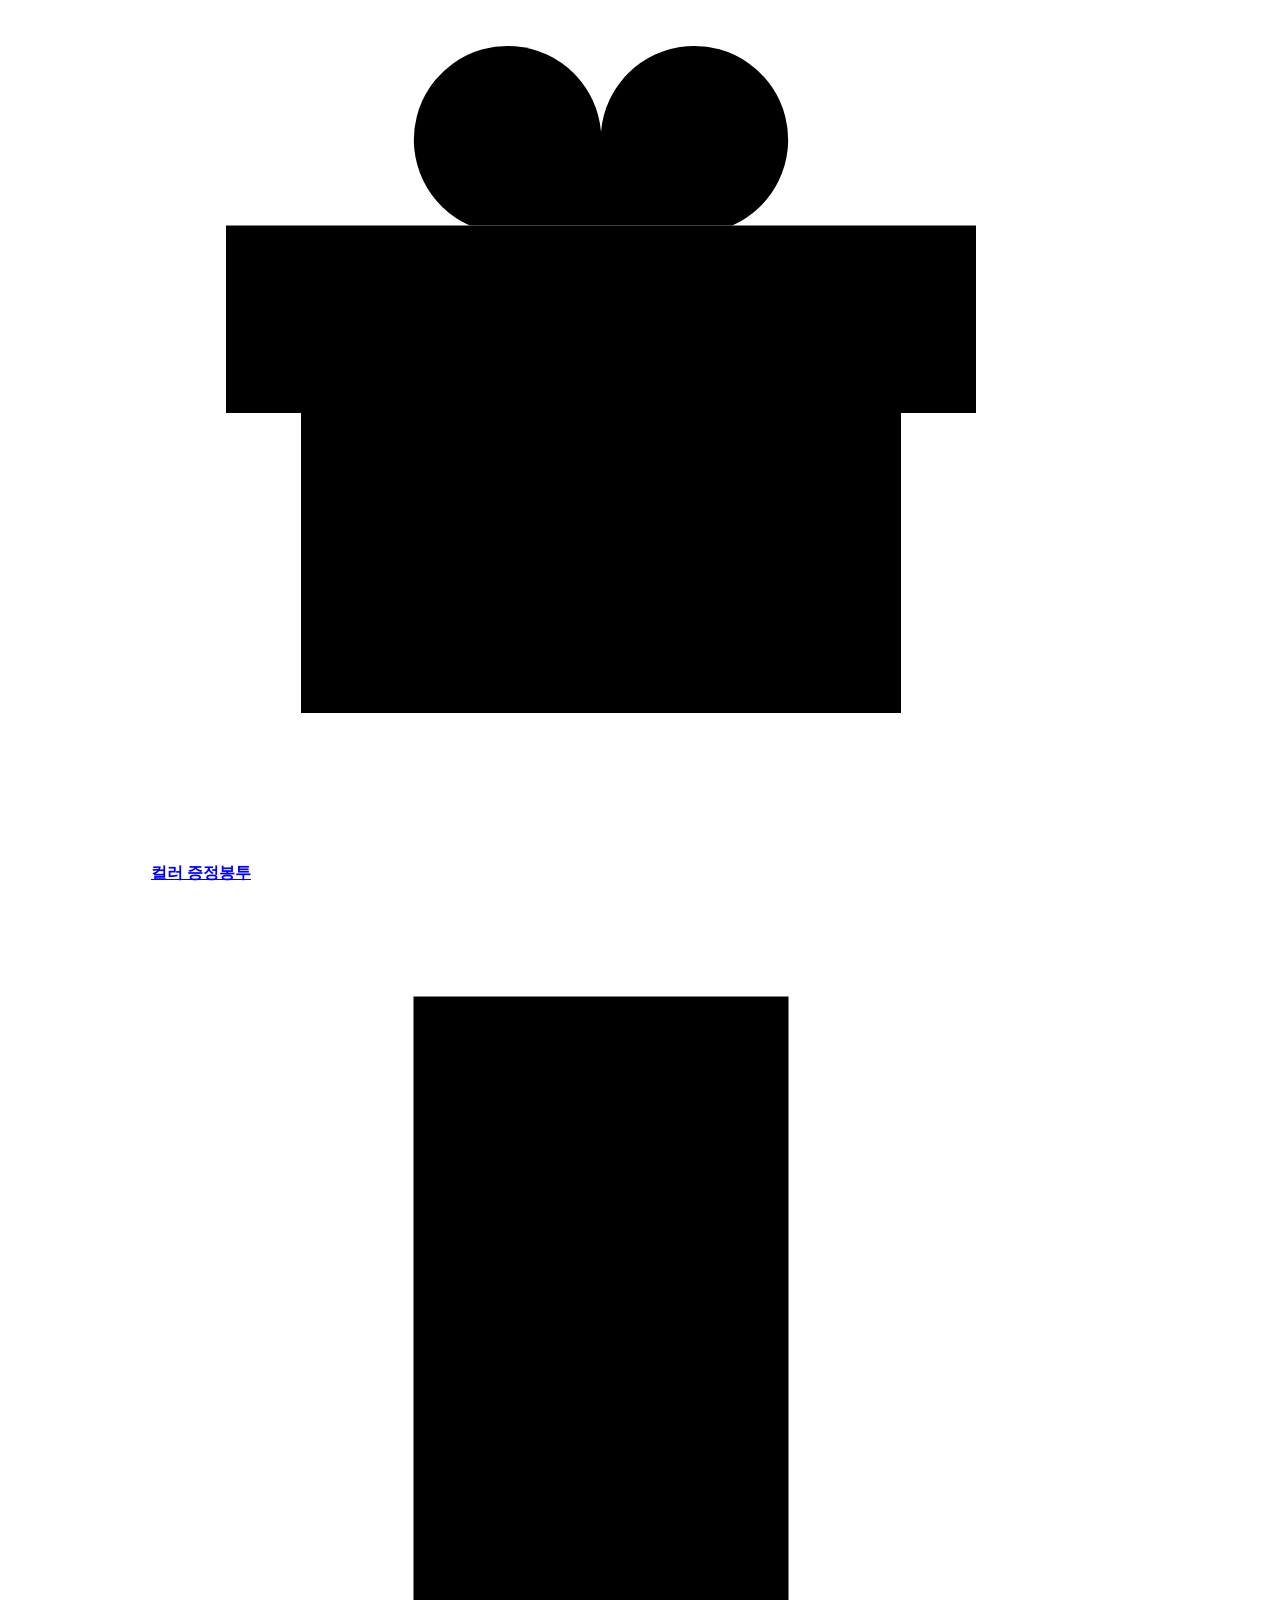
==== commit dae6680d: "Separate origin page styles and fix hero layout" ====
--- a/origin_index.html
+++ b/origin_index.html
@@ -1,1003 +1,1545 @@
-<!doctype html>
-<html lang="ko">
-<head>
-  <meta charset="utf-8">
-  <meta name="viewport" content="width=device-width, initial-scale=1">
-  <title>북랩 원본형 메인 정리 시안</title>
-  <style>
-    @font-face {
-      font-family: "Pretendard Variable";
-      src: url("./prototype/booklab-renewal/assets/fonts/PretendardVariable.woff2") format("woff2-variations");
-      font-weight: 45 920;
-      font-style: normal;
-      font-display: swap;
+<html><head><meta http-equiv="X-UA-Compatible" content="IE=Edge"><base href="https://www.book.co.kr/"><!-- top start -->
+
+
+<title>북랩 :: 누구나 쉽게 이용할 수 있는 출판 플랫폼</title>
+<meta http-equiv="Content-Type" content="text/html; charset=utf-8">
+<meta property="og:type" content="website">
+<meta property="og:title" content="북랩 :: 누구나 쉽게 이용할 수 있는 출판 플랫폼">
+<meta property="og:description" content="종이책+전자책 8000종 출판, 전문편집디자인, 품절없는 유통, 1인출판 지원, 보도자료배포">
+<meta property="og:image" content="http://www.book.co.kr/essay_ver2/images/top/top_logo_800_160.jpg?v1.1">
+<meta property="og:url" content="http://www.book.co.kr/essay_ver2/index.php">
+<meta name="description" content="종이책+전자책 8000종 출판, 전문편집디자인, 품절없는 유통, 1인출판 지원, 보도자료배포">
+<meta name="google-site-verification" content="1ROvYm6XwneXPxeRRwAIZB9EZoceKopKFV9LByXn3M8">
+<!-- meta name="naver-site-verification" content="df49b35b7da3ba6c59b9b3832f07b9324860a98c" / --> <!-- 네이버 웹마스터 도구 210928 -->
+<meta name="naver-site-verification" content="c2d89d369ecf562c1e6e7f1d617ae9836490f33a"> <!-- 231129 -->
+<!-- link rel="shortcut icon" href="/essay_ver2/images/favicon.ico" / -->
+<link rel="shortcut icon" href="//www.book.co.kr/favicon_15.ico?v1.2"> <!-- 250423 -->
+<link type="text/css" href="/essay_ver2/config/css/default.css" rel="stylesheet">
+<link type="text/css" href="/essay_ver2/jcs/style.css" rel="stylesheet">
+<link type="text/css" href="/essay_ver2/css/write.css" rel="stylesheet">
+<link rel="stylesheet" href="https://code.jquery.com/ui/1.8.18/themes/base/jquery-ui.css" type="text/css" media="all"> <!-- autocomplete -->
+<style type="text/css">
+@import url(//fonts.googleapis.com/css?family=Noto+Sans+KR&display=swap);
+.top_b_t {border-top:1px solid #cccccc;}
+.top_b_r {border-right:1px solid #cccccc;}
+.top_b_b {border-bottom:1px solid #cccccc;}
+.top_b_l {border-left:1px solid #cccccc;}
+.top_u {text-decoration:none !important;}
+
+/* autocomplete */
+/*.top_searchbg1 {position:absolute;top:18px;left:0px;width:5px;height:42px;background-color:#D42931;border-top-left-radius:5px;border-bottom-left-radius:5px;}*/
+.top_searchinp {position:absolute;top:18px;left:83px;width:280px;height:40px;padding:0 10px 0 15px;-webkit-transition:all 0.4s ease;-moz-transition:all 0.4s ease;transition:all 0.4s ease;font-size:14px;letter-spacing:-1px;color:#344760;outline:none;border-right:none;border-left:none;}
+.top_searchbt1 {position:absolute;top:18px;left:375px;width:45px;height:42px;background-color:#D42931;cursor:pointer;} /*버튼 배경*/
+.top_searchbt2 {position:absolute;top:28px;left:388px;width:15px;height:15px;border:3px solid #ffffff;border-radius:50%;background-color:#D42931;z-index:2;cursor:pointer;} /*버튼 돋보기*/
+.top_searchbt3 {position:absolute;top:42px;left:409px;width:3px;height:12px;background-color:#ffffff;-webkit-transform:rotate(130deg);-moz-transform:rotate(130deg);-ms-transform:rotate(130deg);-o-transform:rotate(130deg);transform:rotate(130deg);border-radius:5px;z-index:1;cursor:pointer;} /*버튼 손잡이*/
+.top_searchbg2 {position:absolute;top:18px;left:420px;width:5px;height:42px;background-color:#D42931;border-top-right-radius:5px;border-bottom-right-radius:5px;}
+.ui-autocomplete {width:500px;max-height:400px;overflow-y:auto;overflow-x:hidden;border-top:none;}
+.ui-menu .ui-menu-item a{font-family:'Noto Sans KR',sans-serif;background:#ffffff;line-height:120%;margin:1px 0;padding:3px 0;} /* 기본 */
+.ui-menu .ui-state-hover, .ui-menu .ui-state-hover, ui-menu .ui-state-hover, .ui-state-focus, ui-menu .ui-state-focus, ui-menu .ui-state-focus {background:#ff8a00 !important;color:#ffffff !important;border-radius:0;border:none;} /* 선택중 */
+.ui-menu .ui-menu-item {position:relative;}
+
+.top_f_f_ng {font-family:'나눔고딕', 'Nanum Gothic', sans-serif !important;} /* 240123 */
+</style>
+
+<script type="text/javascript" src="/_ver2js/jquery.min_230216.js?v1.1"></script>
+<script type="text/javascript" src="//code.jquery.com/ui/1.8.18/jquery-ui.min.js"></script> <!-- autocomplete -->
+
+<script type="text/javascript" src="/_ver2js/inpopup.js?v3.6.1"></script> <!-- 팝업 -->
+<script type="text/javascript" src="/_ver2js/outpopup.js?v1.2.1"></script> <!-- 외부 팝업 221021 -->
+
+<script type="text/javascript" src="/_ver2js/writehtml.js?v1.1.1"></script> <!-- html 221122 -->
+
+<script type="text/javascript" src="/essay_content/Libs/_js/prototype2nd.js?v2.1.1"></script>
+
+<script type="text/javascript">
+var banner_1_mouseEvent = 1;
+
+// banner_roll("div태그 id", 배너1개넓이, 딜레이, 1칸이동속도, 0);
+function banner_roll1(div_id, banner_width, banner_delay, banner_speed, this_width) {
+    if(eval(div_id + "_mouseEvent")){
+        var div_tag = document.getElementById(div_id);
+        var a_tag, i;
+
+        // banner_width/1 여기서 숫자가 클수록 움직이는 속도가 느려집니다.
+		// 참고로 1은 흐름없이 바뀌는 내용입니다.
+        this_width = this_width + banner_width/10;
+        if(this_width < banner_width){
+            div_tag.style.left = -this_width;
+            setTimeout("banner_roll1('" + div_id + "', " + banner_width + ", " + banner_delay + ", " + banner_speed + ", " + this_width + ");", banner_speed);
+        }
+        else{
+        a_tag = div_tag.getElementsByTagName("TABLE");
+        div_tag.appendChild(a_tag[0]);
+        div_tag.style.left = 0;
+        setTimeout("banner_roll1('" + div_id + "', " + banner_width + ", " + banner_delay + ", " + banner_speed + ", 0);", banner_delay);
+        }
     }
-
-    :root {
-      --red: #d82830;
-      --red-dark: #be1f29;
-      --navy: #0f2140;
-      --blue: #17416e;
-      --ink: #1f2937;
-      --text: #4b5563;
-      --muted: #8a94a6;
-      --line: #e8ebf0;
-      --soft: #f7f8fb;
-      --white: #ffffff;
-      --yellow-outline: #e6dd00;
+    else{
+    	setTimeout("banner_roll1('" + div_id + "', " + banner_width + ", " + banner_delay + ", " + banner_speed + ", " + this_width + ");", banner_speed);
     }
-
-    * {
-      box-sizing: border-box;
-    }
-
-    body {
-      margin: 0;
-      min-width: 1160px;
-      background: #ffffff;
-      color: var(--text);
-      font-family: "Pretendard Variable", "Malgun Gothic", Dotum, sans-serif;
-      font-size: 14px;
-      line-height: 1.45;
-      letter-spacing: -0.02em;
-      word-break: keep-all;
-    }
-
-    a {
-      color: inherit;
-      text-decoration: none;
-    }
-
-    img {
-      display: block;
-      max-width: 100%;
-    }
-
-    .page {
-      width: 1160px;
-      margin: 0 auto;
-    }
-
-    /* Red reference area: original-style header and navigation */
-    .origin-header {
-      width: 980px;
-      height: 110px;
-      margin: 0 auto;
-      background: #fff;
-      border-top: 2px solid var(--red);
-    }
-
-    .head-main {
-      display: grid;
-      grid-template-columns: 170px 1fr 258px;
-      align-items: center;
-      gap: 18px;
-      height: 70px;
-    }
-
-    .logo {
-      display: flex;
-      align-items: center;
-      gap: 7px;
-      color: var(--red);
-      font-weight: 900;
-      line-height: 1;
-    }
-
-    .logo-mark {
-      display: grid;
-      place-items: center;
-      width: 38px;
-      height: 38px;
-      border: 3px solid var(--red);
-      border-radius: 50%;
-      font-size: 21px;
-    }
-
-    .logo strong {
-      display: block;
-      font-size: 30px;
-      letter-spacing: -0.08em;
-    }
-
-    .logo span {
-      display: block;
-      margin-top: 2px;
-      color: #9a1119;
-      font-size: 13px;
-      letter-spacing: 0;
-    }
-
-    .search {
-      display: grid;
-      grid-template-columns: 80px 1fr 54px;
-      height: 42px;
-      border: 1px solid #d6d9df;
-      background: #fff;
-    }
-
-    .search select,
-    .search input,
-    .search button {
-      border: 0;
-      font: inherit;
-    }
-
-    .search select {
-      padding-left: 15px;
-      background: #f1f2f4;
-      color: #333;
-      font-weight: 700;
-    }
-
-    .search input {
-      min-width: 0;
-      padding: 0 14px;
-      color: #7b8390;
-    }
-
-    .search button {
-      background: var(--red);
-      color: #fff;
-      font-size: 0;
-      cursor: pointer;
-    }
-
-    .search button::before {
-      content: "⌕";
-      font-size: 30px;
-      font-weight: 900;
-      line-height: 1;
-    }
-
-    .head-side {
-      text-align: right;
-    }
-
-    .contract {
-      color: #5a2020;
-      font-size: 12px;
-      font-weight: 800;
-      white-space: nowrap;
-    }
-
-    .contract b {
-      color: #2b1b1b;
-      font-size: 22px;
-      letter-spacing: -0.04em;
-    }
-
-    .member {
-      display: flex;
-      justify-content: flex-end;
-      gap: 8px;
-      margin-top: 5px;
-      color: #6c7280;
-      font-size: 12px;
-      font-weight: 700;
-    }
-
-    .member a + a::before {
-      content: "|";
-      margin-right: 8px;
-      color: #d0d3d8;
-    }
-
-    .gnb {
-      display: grid;
-      grid-template-columns: repeat(7, 1fr);
-      height: 40px;
-      margin-left: 170px;
-      background: var(--red);
-    }
-
-    .gnb a {
-      display: flex;
-      align-items: center;
-      justify-content: center;
-      color: #fff;
-      border-right: 1px solid rgba(255, 255, 255, 0.22);
-      font-weight: 900;
-    }
-
-    .gnb a:last-child {
-      background: var(--blue);
-      border-right: 0;
-    }
-
-    .layout {
-      display: grid;
-      grid-template-columns: 120px 740px 90px;
-      gap: 8px;
-      width: 966px;
-      margin: 0 auto;
-      align-items: start;
-    }
-
-    /* Red reference area: original-style sidebars */
-    .left-rail,
-    .right-rail {
-      background: #fff;
-      border: 1px solid var(--red);
-    }
-
-    .left-rail {
-      padding: 9px;
-    }
-
-    .left-ad {
-      padding: 10px 6px;
-      border-top: 4px solid var(--red);
-      text-align: center;
-    }
-
-    .left-ad h2 {
-      margin: 0 0 10px;
-      color: #222660;
-      font-size: 19px;
-      line-height: 1.25;
-    }
-
-    .left-ad .tower {
-      height: 150px;
-      margin: 0 auto 10px;
-      background:
-        linear-gradient(90deg, rgba(0, 0, 0, 0.25), transparent 50%),
-        linear-gradient(180deg, #d7d7d7, #f5f5f5);
-      border: 1px solid #ddd;
-      position: relative;
-      overflow: hidden;
-    }
-
-    .left-ad .tower::after {
-      content: "북랩";
-      position: absolute;
-      left: 35px;
-      top: 36px;
-      width: 44px;
-      height: 78px;
-      padding-top: 22px;
-      background: var(--red);
-      color: #fff;
-      font-weight: 900;
-      writing-mode: vertical-rl;
-    }
-
-    .left-ad p {
-      margin: 8px 0;
-      color: #6d7280;
-      font-size: 13px;
-      font-weight: 800;
-      line-height: 1.35;
-    }
-
-    .left-ad b {
-      display: block;
-      color: #595f69;
-      font-size: 16px;
-      letter-spacing: -0.04em;
-    }
-
-    .left-red {
-      display: block;
-      margin: 10px 8px 0;
-      padding: 8px 0;
-      border: 1px solid #ffd6d6;
-      color: var(--red);
-      font-weight: 900;
-    }
-
-    .kakao,
-    .award {
-      margin-top: 10px;
-      padding: 10px 7px;
-      border: 1px solid #e2e2e2;
-      text-align: center;
-      font-size: 12px;
-      font-weight: 800;
-    }
-
-    .kakao b {
-      color: #f0b400;
-      font-size: 17px;
-    }
-
-    .award {
-      background: #151515;
-      color: #fff;
-      line-height: 1.3;
-    }
-
-    .award span {
-      color: #ffd85a;
-    }
-
-    .right-rail {
-      display: grid;
-      border-bottom: 0;
-    }
-
-    .quick-link {
-      display: grid;
-      place-items: center;
-      gap: 4px;
-      min-height: 60px;
-      padding: 8px 4px;
-      border-bottom: 1px solid #e5e5e5;
-      color: #6b7280;
-      font-size: 12px;
-      font-weight: 800;
-      text-align: center;
-      line-height: 1.2;
-    }
-
-    .quick-link i {
-      display: grid;
-      place-items: center;
-      width: 26px;
-      height: 22px;
-      border: 2px solid #777;
-      border-radius: 3px;
-      color: #777;
-      font-style: normal;
-      font-size: 13px;
-    }
-
-    .quick-link.hot {
-      color: var(--red);
-    }
-
-    .quick-banner {
-      padding: 10px 5px;
-      border-bottom: 1px solid #e5e5e5;
-      color: #eb4a22;
-      font-size: 13px;
-      font-weight: 900;
-      text-align: center;
-      line-height: 1.25;
-    }
-
-    .quick-banner small {
-      display: block;
-      margin-top: 6px;
-      color: #555;
-      font-size: 11px;
-    }
-
-    /* Yellow reference area: redesigned main content */
-    .main-area {
-      border-left: 2px solid var(--yellow-outline);
-      border-right: 2px solid var(--yellow-outline);
-      background: #fff;
-    }
-
-    .hero {
-      position: relative;
-      overflow: hidden;
-      height: 254px;
-      background: #fff7f8;
-      border: 1px solid #f0d9dc;
-    }
-
-    .hero img {
-      width: 100%;
-      height: 100%;
-      object-fit: cover;
-    }
-
-    .hero-dots {
-      position: absolute;
-      left: 50%;
-      bottom: 16px;
-      display: flex;
-      gap: 9px;
-      transform: translateX(-50%);
-    }
-
-    .hero-dots span {
-      width: 9px;
-      height: 9px;
-      border-radius: 50%;
-      background: #d6d8dd;
-    }
-
-    .hero-dots span:nth-child(2) {
-      background: var(--red);
-    }
-
-    .notice-strip {
-      display: flex;
-      align-items: center;
-      gap: 10px;
-      min-height: 36px;
-      padding: 0 14px;
-      background: #0f213d;
-      border-radius: 4px;
-      color: #fff;
-      font-weight: 800;
-    }
-
-    .notice-strip span {
-      display: grid;
-      place-items: center;
-      width: 19px;
-      height: 19px;
-      border: 1px solid #15c2cc;
-      color: #15c2cc;
-      font-size: 13px;
-    }
-
-    .service-grid {
-      display: grid;
-      grid-template-columns: repeat(3, 1fr);
-      gap: 12px;
-      padding: 14px 0 20px;
-    }
-
-    .service-card {
-      min-height: 174px;
-      padding: 22px;
-      color: #fff;
-      position: relative;
-      overflow: hidden;
-      background: #333;
-    }
-
-    .service-card::before {
-      content: "";
-      position: absolute;
-      inset: 0;
-      background: linear-gradient(135deg, rgba(0, 0, 0, 0.58), rgba(0, 0, 0, 0.18));
-      z-index: 0;
-    }
-
-    .service-card.distribution {
-      background:
-        linear-gradient(rgba(0, 0, 0, 0.2), rgba(0, 0, 0, 0.2)),
-        url("./prototype/booklab-renewal/assets/service/service-distribution.png") center / cover;
-    }
-
-    .service-card.tools {
-      background:
-        linear-gradient(rgba(0, 0, 0, 0.18), rgba(0, 0, 0, 0.18)),
-        url("./prototype/booklab-renewal/assets/service/service-tools-warm.png") center / cover;
-    }
-
-    .service-card.print {
-      background:
-        linear-gradient(rgba(0, 0, 0, 0.18), rgba(0, 0, 0, 0.18)),
-        url("./prototype/booklab-renewal/assets/service/service-printing-warm.png") center / cover;
-    }
-
-    .service-card > * {
-      position: relative;
-      z-index: 1;
-    }
-
-    .service-card h3 {
-      margin: 0;
-      font-size: 25px;
-      line-height: 1.15;
-    }
-
-    .service-card p {
-      margin: 9px 0 18px;
-      color: rgba(255, 255, 255, 0.84);
-      font-size: 13px;
-      font-weight: 700;
-    }
-
-    .service-actions {
-      display: flex;
-      flex-wrap: wrap;
-      gap: 6px;
-    }
-
-    .service-actions a {
-      min-width: 62px;
-      padding: 7px 9px;
-      background: rgba(17, 17, 17, 0.72);
-      border: 1px solid rgba(255, 255, 255, 0.34);
-      border-radius: 3px;
-      color: #fff;
-      font-size: 12px;
-      font-weight: 800;
-      text-align: center;
-    }
-
-    .content-section {
-      padding: 0 0 22px;
-    }
-
-    .section-title {
-      display: flex;
-      align-items: center;
-      justify-content: space-between;
-      margin: 0 0 12px;
-      padding-top: 2px;
-      border-top: 1px solid var(--line);
-    }
-
-    .section-title h2 {
-      margin: 0;
-      color: #505967;
-      font-size: 19px;
-      font-weight: 700;
-    }
-
-    .section-title h2 span {
-      color: var(--red);
-      font-weight: 900;
-    }
-
-    .section-title a {
-      color: #9ca3af;
-      font-size: 11px;
-      font-weight: 900;
-    }
-
-    .book-row {
-      display: grid;
-      grid-template-columns: 228px repeat(4, 1fr);
-      gap: 20px;
-      align-items: start;
-    }
-
-    .feature-book {
-      display: grid;
-      grid-template-columns: 1fr 104px;
-      min-height: 210px;
-      padding: 18px 14px;
-      background: #14265d;
-      color: #fff;
-      overflow: hidden;
-      position: relative;
-    }
-
-    .feature-book.red {
-      background: #7f0d1b;
-    }
-
-    .feature-book::after {
-      content: "Book Lab";
-      position: absolute;
-      left: 8px;
-      bottom: -18px;
-      color: rgba(255, 255, 255, 0.08);
-      font-size: 50px;
-      font-weight: 900;
-    }
-
-    .feature-book b {
-      display: block;
-      margin-bottom: 15px;
-      font-size: 20px;
-      line-height: 1.28;
-    }
-
-    .feature-book small {
-      color: rgba(255, 255, 255, 0.74);
-      font-size: 12px;
-      font-weight: 700;
-    }
-
-    .cover {
-      width: 96px;
-      height: 140px;
-      background: #fff;
-      box-shadow: 0 14px 22px rgba(0, 0, 0, 0.28);
-    }
-
-    .cover.white {
-      display: grid;
-      place-items: center;
-      padding: 12px;
-      color: #111;
-      font-size: 21px;
-      font-weight: 900;
-      text-align: center;
-      line-height: 1.1;
-    }
-
-    .cover.art {
-      background:
-        linear-gradient(145deg, rgba(255, 255, 255, 0.1), rgba(0, 0, 0, 0.18)),
-        linear-gradient(135deg, #ffe4e9, #6c1f29);
-    }
-
-    .book-card {
-      min-width: 0;
-    }
-
-    .book-cover {
-      height: 148px;
-      margin-bottom: 10px;
-      background: linear-gradient(135deg, #eff5ff, #b9d9e4);
-      box-shadow: 8px 12px 18px rgba(15, 23, 42, 0.16);
-      position: relative;
-    }
-
-    .book-cover::before {
-      content: "";
-      position: absolute;
-      left: 0;
-      top: 0;
-      bottom: 0;
-      width: 10px;
-      background: rgba(0, 0, 0, 0.18);
-    }
-
-    .book-cover::after {
-      content: attr(data-title);
-      position: absolute;
-      inset: 18px 14px;
-      color: #163251;
-      font-size: 17px;
-      font-weight: 900;
-      line-height: 1.24;
-    }
-
-    .book-cover.blue {
-      background: linear-gradient(135deg, #143c9d, #f2c934);
-    }
-
-    .book-cover.blue::after,
-    .book-cover.black::after {
-      color: #fff;
-    }
-
-    .book-cover.black {
-      background: linear-gradient(135deg, #111, #3e3934);
-    }
-
-    .book-cover.green {
-      background: linear-gradient(135deg, #0b201a, #6f8d49);
-    }
-
-    .book-card h3 {
-      margin: 0;
-      color: #111;
-      font-size: 14px;
-      font-weight: 900;
-      line-height: 1.28;
-    }
-
-    .interview-grid {
-      display: grid;
-      grid-template-columns: repeat(3, 1fr);
-      border: 1px solid var(--line);
-      border-left: 0;
-    }
-
-    .interview-card {
-      display: grid;
-      grid-template-columns: 86px 1fr;
-      gap: 12px;
-      padding: 13px;
-      border-left: 1px solid var(--line);
-      min-height: 122px;
-    }
-
-    .portrait {
-      background: linear-gradient(145deg, #d9c8b2, #6d5b4e);
-    }
-
-    .portrait.two {
-      background: linear-gradient(145deg, #d7dbe5, #5a5b6b);
-    }
-
-    .portrait.three {
-      background: linear-gradient(145deg, #efe1c8, #6c8a68);
-    }
-
-    .interview-card h3 {
-      margin: 0 0 7px;
-      color: #202632;
-      font-size: 14px;
-      font-weight: 900;
-      line-height: 1.28;
-    }
-
-    .interview-card p {
-      margin: 0;
-      color: #7a8494;
-      font-size: 12px;
-      line-height: 1.45;
-    }
-
-    .bottom-grid {
-      display: grid;
-      grid-template-columns: 1fr 1fr 230px;
-      gap: 10px;
-      margin-top: 4px;
-    }
-
-    .mini-panel {
-      min-height: 122px;
-      padding: 15px;
-      border: 1px solid var(--line);
-      background: #fff;
-    }
-
-    .mini-panel h3 {
-      margin: 0 0 10px;
-      color: #4b5563;
-      font-size: 17px;
-    }
-
-    .mini-panel h3 span {
-      color: var(--red);
-    }
-
-    .news-list {
-      display: grid;
-      gap: 5px;
-      margin: 0;
-      padding: 0;
-      list-style: none;
-      color: #6b7280;
-      font-size: 12px;
-    }
-
-    .news-list li {
-      display: flex;
-      justify-content: space-between;
-      gap: 10px;
-    }
-
-    .consult-mini {
-      display: grid;
-      grid-template-columns: 72px 1fr;
-      gap: 10px;
-      align-items: center;
-      color: var(--red);
-      font-weight: 900;
-    }
-
-    .pay-box {
-      margin-top: 10px;
-      padding: 12px;
-      background: #f7f8fb;
-      border: 1px solid var(--line);
-      color: #111;
-      font-size: 12px;
-      font-weight: 800;
-    }
-
-    .footer-tools {
-      display: grid;
-      grid-template-columns: repeat(4, 1fr);
-      margin-top: 16px;
-      background: #333;
-      border-top: 1px solid #474747;
-    }
-
-    .footer-tools a {
-      display: grid;
-      place-items: center;
-      min-height: 58px;
-      border-right: 1px solid #4b4b4b;
-      color: #d7d7d7;
-      font-weight: 900;
-    }
-
-    .footer-tools a:first-child {
-      color: #f5df22;
-    }
-
-    .footer-info {
-      padding: 16px 26px 22px;
-      border-bottom: 2px solid var(--yellow-outline);
-      color: #7a828e;
-      font-size: 12px;
-      line-height: 1.65;
-    }
-
-    .footer-info .footer-logo {
-      color: var(--red);
-      font-size: 24px;
-      font-weight: 900;
-    }
-
-    .footer-nav {
-      display: flex;
-      flex-wrap: wrap;
-      gap: 13px;
-      margin-bottom: 14px;
-      color: #8c94a0;
-      font-weight: 800;
-    }
-  </style>
+    return true;
+}
+
+function login_top() {
+	alert("로그인 후 이용해주세요.");
+	//document.location = "/essay_ver2/mypage/member_login.php?pre_page=/";
+}
+</script>
+<script type="text/javascript" src="/_ver2js/cmmn.2nd.js?v3.1.1"></script>
+<script language="javascript" src="/_ver2js/movepage.js?v1.14.2"></script> <!-- 페이지 이동 -->
+
+
+
 </head>
-<body>
-  <div class="page">
-    <header class="origin-header" aria-label="북랩 원본형 헤더">
-      <div class="head-main">
-        <a class="logo" href="https://www.book.co.kr/">
-          <span class="logo-mark">↗</span>
-          <span><strong>북랩</strong><span>Book Lab</span></span>
-        </a>
-        <form class="search">
-          <select aria-label="검색 범위">
-            <option>도서</option>
-            <option>저자</option>
-          </select>
-          <input type="search" placeholder="도서 제목 또는 저자 이름을 입력하세요.">
-          <button type="submit">검색</button>
-        </form>
-        <div class="head-side">
-          <div class="contract">출판계약상담 <b>02-2026-5566</b></div>
-          <nav class="member" aria-label="회원 메뉴">
-            <a href="#">로그인</a>
-            <a href="#">회원가입</a>
-            <a href="#">MY북랩</a>
-            <a href="#">보도자료</a>
-          </nav>
-        </div>
+
+<body bgcolor="white" text="black" link="blue" vlink="purple" alink="red">
+<!-- script type="text/javascript" src="/essay_ver2/js/GoogleAnalyticsTracking.js?1779791853"></script> <!-- 구글 추적코드 20161014 -->
+<table id="id_top_zone" width="100%" align="center" border="0" cellpadding="0" cellspacing="0" style="position:fixed;width:100%;left:0px;height:120px;top:0px;z-index:9999;">
+    <tbody><tr>
+        <td align="center" valign="top" background="/essay_ver2/images/sub_01.gif">
+            <table align="center" border="0" cellpadding="0" cellspacing="0" width="978">
+                <tbody><tr>
+                    <td align="left" style="position:relative;">
+                    	<!-- p style="position:absolute;top:0;left:-90px;"><a href="/essay_ver2/bbs/view.php?idx=2209&code=booklab_notice"><img src="/essay_ver2/new/img/mobile_bn.png" /></a></p -->
+                    	<p style="position:absolute;top:0;left:-135px;z-index:10;"><!-- img src="/essay_ver2/images/top/top_member_128_110.jpg?v1.1" width="128" height="110" alt="북랩사람들" /--></p>
+						<div id="id_left_sidebanner" style="position:absolute;top:120px;left:-135px;z-index:1000;">
+							<img src="/essay_ver2/images/top/left_sidebanner1.jpg?v7.1" width="128" height="446" usemap="#map_left_sidebanner" style="" alt="성공출판의 파트너"><br>
+							<img src="/essay_ver2/images/top/left_sidebanner2.png?v3.2" width="128" height="70" style="margin-top:10px;" alt="카카오톡상담">
+						</div>
+						<map name="map_left_sidebanner" id="map_left_sidebanner">
+						  	<area shape="rect" coords="5,405,125,445" href="javascript:;" onclick="movepage_href('6', '1', '', '')" alt="출간문의">
+						  	<!-- area shape="rect" coords="5,450,125,490" href="javascript:;" onclick="movepage_href('6', '6', '', '')" alt="방문예약" />
+						  	<area shape="rect" coords="5,490,125,530" href="javascript:;" onClick="location_href('/essay_ver2/bshop/fastpickup.php')" alt="빠른픽업" / -->
+						</map>
+						<a href="/essay_ver2/bbs/view.php?idx=4725&amp;code=booklab_news"><img src="/essay_ver2/images/top/top_sejong_128.jpg?v1.3" width="128" height="102" alt="2024 세종도서 3종 선정" style="position:absolute;top:658px;left:-135px;z-index:1000;"></a>
+						<table width="900" border="0" cellpadding="0" cellspacing="0" style="">
+			                <tbody><tr height="77">
+			                    <td width="190" align="left" style="">
+			                    	<a href="/" target="_top"><img src="/essay_ver2/images/top/top_logo_155_40.png?v2.1" width="155" height="40" alt="" border="0" style=""></a>
+			                    	<!-- a href="http://www.book.co.kr" target="_top"><img src="/essay_ver2/images/top/top_logo_16th.gif?v1.1" width="230" height="77" alt="북랩16주년" border="0" style="" /-->
+			                    </td>
+			                    <td width="710" align="left" style="position:relative;">
+			                    	<div id="id_top_loading" style="position:absolute;top:70px;left:100px;z-index:10;width:100px;display:none;">
+										<img src="/essay_ver2/admin/image/loading.gif" border="0" style="width:200px;">
+									</div>
+									<input type="hidden" id="topsearchword_book" value="도서 제목 또는 저자 이름을 입력하세요.">
+									<input type="hidden" id="topsearchword_menu" value="궁금한 점을 검색해 보세요. 예: 출판비">
+									<input type="hidden" id="topsearchkey" value="book">
+									<div id="id_skeybox" style="position:absolute;top:18px;left:0px;padding:0 17px;width:50px;height:42px;z-index:100;background:#dddddd;border-top-left-radius:5px;border-bottom-left-radius:5px;text-align:center;cursor:pointer;" onclick="change_top('skey', '0');">
+			<span id="id_skey_0" class="top_f_f_ng" style="line-height:40px;color:#000000;font-size:14px;">도서</span><img src="/essay_ver2/images/top/skey_16.png?v1.1" alt="v" style="width:12px;margin:17px 0 0 5px;">
+		</div>
+		<div id="id_skeylist" style="position:absolute;top:60px;left:0px;width:82px;height:80px;z-index:100;background:#ffffff;border:1px solid #cccccc;display:none;">
+			<div style="width:82px;height:40px;line-height:40px;text-align:center;cursor:pointer;" onclick="change_top('skey', '2');" onmouseover="this.style.background='#d9d9d9';" onmouseout="this.style.background='#ffffff';">
+				<span id="id_skey_1" class="top_f_f_ng" style="color:#000000;font-size:13px;">도서</span>
+			</div>
+			<div style="width:82px;height:40px;line-height:40px;text-align:center;cursor:pointer;" onclick="change_top('skey', '1');" onmouseover="this.style.background='#d9d9d9';" onmouseout="this.style.background='#ffffff';">
+				<span id="id_skey_2" class="top_f_f_ng" style="color:#000000;font-size:13px;">메뉴</span>
+			</div>
+		</div>									<input type="text" id="topsearchword" class="userInput top_searchinp top_f_f_ng" style="color: rgb(136, 136, 136);" autocomplete="off" maxlength="50" onkeyup="submit_top('search', event);" onfocus="set_top('searchword_focus', this.value);" onblur="set_top('searchword_blur', this.value);">
+			                    	<div class="top_searchbt1" onclick="submit_top('search', 'click')"></div>
+			                    	<div class="top_searchbt2" onclick="submit_top('search', 'click')"></div>
+			                    	<div class="top_searchbt3" onclick="submit_top('search', 'click')"></div>
+			                    	<div class="top_searchbg2"></div>
+			                    	<div id="id_topsearchresult" style="position:absolute;top:58px;width:500px;max-height:400px;overflow-y:auto;overflow-x:hidden;background:#ffffff;border:1px solid #cccccc;z-index:1000;display:none;"></div>
+			                    	<input type="hidden" id="topsearchtrtot" value="0">
+			                    	<div style="position:absolute;right:5px;bottom:40px;">
+			                    		<img src="/essay_ver2/images/top/tel_0220265566.jpg?v3.1" width="210" height="20" alt="출판계약상담">
+			                    	</div>
+			                    	<div style="position:absolute;right:5px;bottom:14px;">
+			                    		<div style="float:left;width:50px;text-align:center;"><a href="javascript:;" onclick="location_href('/essay_ver2/member/login.php')"><img src="/essay_ver2/images/top/btn_login.jpg?v4.1" alt="로그인" class="img_middle" onmouseover="this.src='/essay_ver2/images/top/btn_loginover.jpg?v4.1'" onmouseout="this.src='/essay_ver2/images/top/btn_login.jpg?v4.1'"></a></div><div style="float:left;color:#CCCCCC;">|</div><div style="float:left;width:50px;text-align:center;"><a href="javascript:;" onclick="location_href('/essay_ver2/member/join_agree.php')"><img src="/essay_ver2/images/top/btn_join.jpg?v4.1" alt="회원가입" class="img_middle" onmouseover="this.src='/essay_ver2/images/top/btn_joinover.jpg?v4.1'" onmouseout="this.src='/essay_ver2/images/top/btn_join.jpg?v4.1'"></a></div><div style="float:left;color:#CCCCCC;">|</div><div style="float:left;width:50px;text-align:center;"><a href="javascript:;" onclick="location_href('/essay_ver2/member/login.php')"><img src="/essay_ver2/images/top/btn_mypage.jpg?v4.1" alt="MY북랩" class="img_middle" onmouseover="this.src='/essay_ver2/images/top/btn_mypageover.jpg?v4.1'" onmouseout="this.src='/essay_ver2/images/top/btn_mypage.jpg?v4.1'"></a></div><div style="float:left;color:#CCCCCC;">|</div><div style="float:left;width:52px;text-align:center;"><a href="javascript:;" onclick="location_href('/essay_ver2/promote/trailer_list.php')"><img src="/essay_ver2/images/top/btn_trailer.gif?v1.3" alt="북트레일러" class="img_middle" onmouseover="this.src='/essay_ver2/images/top/btn_trailerover.gif?v1.3'" onmouseout="this.src='/essay_ver2/images/top/btn_trailer.gif?v1.3'"></a></div><div style="float:left;color:#CCCCCC;">|</div><div style="float:left;width:50px;text-align:center;"><a href="javascript:;" onclick="location_href('/essay_ver2/promote/press_list.php')"><img src="/essay_ver2/images/top/btn_press.jpg?v4.1" alt="보도자료" class="img_middle" onmouseover="this.src='/essay_ver2/images/top/btn_pressover.jpg?v4.1'" onmouseout="this.src='/essay_ver2/images/top/btn_press.jpg?v4.1'"></a></div>			                    	</div>
+			                    	<!-- div style="position:absolute;top:42px;right:-117px;">
+										<a href="javascript:;" onClick="popup_ecatalog('http://www.book.co.kr/ebooks/ecatalog.php?Dir=334', 'fixed');"><img src="/essay_ver2/images/top/banner_guide2nd.png" alt="3분에 아는 북랩" /></a>
+									</div -->
+									<!-- div style="position:absolute;top:15px;right:-117px;">
+										<a href="javascript:;" onClick="top.location.replace('http://happisode.book.co.kr');return false;"><img src="/essay_ver2/images/top/btn_happisode_direct.jpg" alt="해피소드 바로가기" /></a>
+									</div -->
+									<!-- div style="position:absolute;top:58px;right:-117px;">
+										<a href="javascript:;" onClick="top.location.replace('http://happisode.book.co.kr');return false;"><img src="/essay_ver2/images/top/btn_happisode_direct_1.png" alt="해피소드 바로가기" /></a>
+									</div -->
+									<!-- div style="position:absolute;top:38px;right:-117px;">
+										<a href="javascript:;" onClick="location.replace('/essay_ver2/bbs/view.php?idx=3175&code=booklab_notice');return false;"><img src="/essay_ver2/images/top/btn_event_card.png" alt="신용카드 무이자할부! 이벤트" /></a>
+									</div -->
+									<!-- div style="position:absolute;top:15px;right:-94px;">
+										<a href="javascript:;" onClick="popup_ecatalog('http://www.book.co.kr/ebooks/ecatalog.php?Dir=334', 'fixed');"><img src="/essay_ver2/images/top/tmp_top_guide.jpg" alt="출판가이드북" /></a>
+									</div -->
+			                    </td>
+			                </tr>
+			            	<tr>
+								<td width="900" height="37" colspan="3" style="position:relative;">
+<div id="wrap">
+<div id="header">
+	<!--wrap-->
+	<div class="wrap" style="height:40px;">
+	   	<!--gnb-->
+		<div class="gnb" id="gnb" style="margin-top:2px;">
+
+		<ul>
+			<!-- 회사소개 -->
+			<li id="gnb1"><a href="/essay_ver2/company/company.php" name="tab1"><img src="/essay_ver2/images/top/tabx1.jpg?v4.2" onmouseover="this.src='/essay_ver2/images/top/tabx1over.jpg?v4.2'" onmouseout="this.src='/essay_ver2/images/top/tabx1.jpg?v4.2'" width="128" height="33"></a></li>
+			<!-- 출판가이드 -->
+			<li id="gnb2"><a href="/essay_ver2/guide/print_guide.php" name="tab2"><img src="/essay_ver2/images/top/tabx2.jpg?v3.2" onmouseover="this.src='/essay_ver2/images/top/tabx2over.jpg?v3.2'" onmouseout="this.src='/essay_ver2/images/top/tabx2.jpg?v3.2'" width="128" height="33"></a></li>
+			<!-- 가격표 -->
+			<li id="gnb3"><a href="/essay_ver2/publish/service.php" name="tab3"><img src="/essay_ver2/images/top/tabx3.jpg?v3.2" onmouseover="this.src='/essay_ver2/images/top/tabx3over.jpg?v3.2'" onmouseout="this.src='/essay_ver2/images/top/tabx3.jpg?v3.2'" width="128" height="33"></a></li>
+			<!-- 출간문의 -->
+			<li id="gnb4"><a href="/essay_ver2/publish/advice.php" name="tab4"><img src="/essay_ver2/images/top/tabx4.jpg?v4.1" onmouseover="this.src='/essay_ver2/images/top/tabx4over.jpg?v4.1'" onmouseout="this.src='/essay_ver2/images/top/tabx4.jpg?v4.1'" width="128" height="33"></a></li>
+			<!-- 인쇄/제본신청 -->
+			<li id="gnb5"><a href="/essay_ver2/shop/nonsalereqest.php" name="tab5"><img src="/essay_ver2/images/top/tabx5.jpg?v6.1" onmouseover="this.src='/essay_ver2/images/top/tabx5over.jpg?v6.1'" onmouseout="this.src='/essay_ver2/images/top/tabx5.jpg?v6.1'" width="128" height="33"></a></li>
+			<!-- 홍보/마케팅 -->
+			<li id="gnb6"><a href="/essay_ver2/promote/promote.php" name="tab6"><img src="/essay_ver2/images/top/tabx6.jpg?v6.1" onmouseover="this.src='/essay_ver2/images/top/tabx6over.jpg?v6.1'" onmouseout="this.src='/essay_ver2/images/top/tabx6.jpg?v6.1'" width="128" height="33"></a></li>
+			<!-- 북스토어 -->
+			<li id="gnb7"><a href="javascript:;" onclick="movepage_href('7', '1', '', '')" name="tab7"><img src="/essay_ver2/images/top/tabx7.jpg?v3.2" onmouseover="this.src='/essay_ver2/images/top/tabx7over.jpg?v3.2'" onmouseout="this.src='/essay_ver2/images/top/tabx7.jpg?v3.2'" width="132" height="33"></a></li>
+		</ul>
+
+		</div>
+	   	<!--//gnb-->
+
+	   	<!--gnb_sub-->
+	   	<div id="id_gnb_sub_content"><div class="gnb_sub" id="gnbsub1" style="position:absolute;top:35px;left:0px;width:126px;height:188px;border-right:1px solid #cccccc;border-bottom:1px solid #cccccc;display:none;z-index:100;" onmouseover="set_top('gnbsub1', 'over')" onmouseout="set_top('gnbsub1', 'out')"><ul style="background:none;">
+				<li><a href="/essay_ver2/company/company.php"><img src="/essay_ver2/images/top/tabx1_01.jpg?v1.6" onmouseover="this.src='/essay_ver2/images/top/tabx1_01over.jpg?v1.6'" onmouseout="this.src='/essay_ver2/images/top/tabx1_01.jpg?v1.6'" alt="회사소개"></a></li>
+		       	<li><a href="/essay_ver2/essay_board/venera5.php"><img src="/essay_ver2/images/top/tabx1_02.jpg?v1.6" onmouseover="this.src='/essay_ver2/images/top/tabx1_02over.jpg?v1.6'" onmouseout="this.src='/essay_ver2/images/top/tabx1_02.jpg?v1.6'" alt="왜 1위인가"></a></li>
+		       	<!--li><a href="/essay_ver2/company/intro_equipment.php"><img
+		       		src="/essay_ver2/images/top/tabx1_03.jpg?v1.6" onmouseover="this.src='/essay_ver2/images/top/tabx1_03over.jpg?v1.6'" onmouseout="this.src='/essay_ver2/images/top/tabx1_03.jpg?v1.6'" alt="보유장비" /></a></li -->
+		       	<li><a href="/essay_ver2/company/intro_bookstore.php"><img src="/essay_ver2/images/top/tabx1_04.jpg?v1.6" onmouseover="this.src='/essay_ver2/images/top/tabx1_04over.jpg?v1.6'" onmouseout="this.src='/essay_ver2/images/top/tabx1_04.jpg?v1.6'" alt="도서유통망"></a></li>
+		       	<li><a href="/essay_ver2/bbs/list.php?code=booklab_news"><img src="/essay_ver2/images/top/tabx1_05.jpg?v1.6" onmouseover="this.src='/essay_ver2/images/top/tabx1_05over.jpg?v1.6'" onmouseout="this.src='/essay_ver2/images/top/tabx1_05.jpg?v1.6'" alt="북랩 News"></a></li>
+		   		<li><a href="javascript:;" onclick="movepage_href('1', '6', '', '')"><img src="/essay_ver2/images/top/tabx1_06.jpg?v1.6" onmouseover="this.src='/essay_ver2/images/top/tabx1_06over.jpg?v1.6'" onmouseout="this.src='/essay_ver2/images/top/tabx1_06.jpg?v1.6'" alt="보도자료"></a></li>
+			   	<li><a href="javascript:;" onclick="movepage_href('1', '7', '', '')"><img src="/essay_ver2/images/top/tabx1_07.jpg?v1.6" onmouseover="this.src='/essay_ver2/images/top/tabx1_07over.jpg?v1.6'" onmouseout="this.src='/essay_ver2/images/top/tabx1_07.jpg?v1.6'" alt="고객센터"></a></li>
+			   	<li><a href="javascript:;" onclick="movepage_href('1', '8', '', '')"><img src="/essay_ver2/images/top/tabx1_08.jpg?v1.1" onmouseover="this.src='/essay_ver2/images/top/tabx1_08over.jpg?v1.1'" onmouseout="this.src='/essay_ver2/images/top/tabx1_08.jpg?v1.1'" alt="인재채용"></a></li>
+		     </ul></div><div class="gnb_sub" id="gnbsub2" style="position:absolute;top:35px;left:128px;width:126px;height:188px;border-right:1px solid #cccccc;border-bottom:1px solid #cccccc;display:none;z-index:100;" onmouseover="set_top('gnbsub2', 'over')" onmouseout="set_top('gnbsub2', 'out')"><ul style="background:none;">
+			   	<li><a href="/essay_ver2/guide/print_guide.php"><img src="/essay_ver2/images/top/tabx2_01.jpg?v1.6" onmouseover="this.src='/essay_ver2/images/top/tabx2_01over.jpg?v1.6'" onmouseout="this.src='/essay_ver2/images/top/tabx2_01.jpg?v1.6'" alt="출판가이드"></a></li>
+		       	<li><a href="/essay_ver2/guide/publishing_step.php"><img src="/essay_ver2/images/top/tabx2_02.jpg?v1.6" onmouseover="this.src='/essay_ver2/images/top/tabx2_02over.jpg?v1.6'" onmouseout="this.src='/essay_ver2/images/top/tabx2_02.jpg?v1.6'" alt="출간절차"></a></li>
+		       	<li><a href="/essay_ver2/essay_board/policy.php"><img src="/essay_ver2/images/top/tabx2_03.jpg?v1.6" onmouseover="this.src='/essay_ver2/images/top/tabx2_03over.jpg?v1.6'" onmouseout="this.src='/essay_ver2/images/top/tabx2_03.jpg?v1.6'" alt="인세 및 출판 정책"></a></li>
+		       	<li><a href="/essay_ver2/guide/know.php"><img src="/essay_ver2/images/top/tabx2_04.jpg?v1.7" onmouseover="this.src='/essay_ver2/images/top/tabx2_04over.jpg?v1.7'" onmouseout="this.src='/essay_ver2/images/top/tabx2_04.jpg?v1.7'" alt="출판인세 상식"></a></li>
+		       	<li><a href="/essay_ver2/guide/model.php"><img src="/essay_ver2/images/top/tabx2_05.jpg?v1.6" onmouseover="this.src='/essay_ver2/images/top/tabx2_05over.jpg?v1.6'" onmouseout="this.src='/essay_ver2/images/top/tabx2_05.jpg?v1.6'" alt="원고정서 가이드"></a></li>
+			   	<li><a href="/essay_ver2/guide/data_send.php"><img src="/essay_ver2/images/top/tabx2_06.jpg?v1.6" onmouseover="this.src='/essay_ver2/images/top/tabx2_06over.jpg?v1.6'" onmouseout="this.src='/essay_ver2/images/top/tabx2_06.jpg?v1.6'" alt="원고 전송하기"></a></li>
+			   	<li><a href="/essay_ver2/guide/sell.php"><img src="/essay_ver2/images/top/tabx2_07.jpg?v1.6" onmouseover="this.src='/essay_ver2/images/top/tabx2_07over.jpg?v1.6'" onmouseout="this.src='/essay_ver2/images/top/tabx2_07.jpg?v1.6'" alt="판매 및 인세 조회"></a></li>
+			</ul></div><div class="gnb_sub" id="gnbsub3" style="position:absolute;top:35px;left:256px;width:126px;height:188px;border-right:1px solid #cccccc;border-bottom:1px solid #cccccc;display:none;z-index:100;" onmouseover="set_top('gnbsub3', 'over')" onmouseout="set_top('gnbsub3', 'out')"><ul style="background:none;">
+			   	<li><a href="/essay_ver2/publish/package_normalcn.php"><img src="/essay_ver2/images/top/tabx3_01.jpg?v1.6" onmouseover="this.src='/essay_ver2/images/top/tabx3_01over.jpg?v1.6'" onmouseout="this.src='/essay_ver2/images/top/tabx3_01.jpg?v1.6'" alt="흑백도서 출판"></a></li>
+			   	<li><a href="/essay_ver2/publish/package_normalcy.php"><img src="/essay_ver2/images/top/tabx3_02.jpg?v1.6" onmouseover="this.src='/essay_ver2/images/top/tabx3_02over.jpg?v1.6'" onmouseout="this.src='/essay_ver2/images/top/tabx3_02.jpg?v1.6'" alt="컬러도서 출판"></a></li>
+			   	<li><a href="/essay_ver2/publish/package_s_a.php"><img src="/essay_ver2/images/top/tabx3_03.jpg?v1.6" onmouseover="this.src='/essay_ver2/images/top/tabx3_03over.jpg?v1.6'" onmouseout="this.src='/essay_ver2/images/top/tabx3_03.jpg?v1.6'" alt="교재 출판"></a></li>
+			   	<li><a href="/essay_ver2/publish/package_s_b.php"><img src="/essay_ver2/images/top/tabx3_04.jpg?v1.6" onmouseover="this.src='/essay_ver2/images/top/tabx3_04over.jpg?v1.6'" onmouseout="this.src='/essay_ver2/images/top/tabx3_04.jpg?v1.6'" alt="청소년 출판"></a></li>
+			   	<li><a href="/essay_ver2/publish/1man_01.php"><img src="/essay_ver2/images/top/tabx3_05.jpg?v1.6" onmouseover="this.src='/essay_ver2/images/top/tabx3_05over.jpg?v1.6'" onmouseout="this.src='/essay_ver2/images/top/tabx3_05.jpg?v1.6'" alt="1인출판사 전용 서비스"></a></li>
+			   	<li><a href="/essay_ver2/publish/1man_03.php"><img src="/essay_ver2/images/top/tabx3_06.jpg?v1.6" onmouseover="this.src='/essay_ver2/images/top/tabx3_06over.jpg?v1.6'" onmouseout="this.src='/essay_ver2/images/top/tabx3_06.jpg?v1.6'" alt="독립출판"></a></li>
+			   	<li><a href="/essay_ver2/publish/ebook_intro.php"><img src="/essay_ver2/images/top/tabx3_07.jpg?v1.6" onmouseover="this.src='/essay_ver2/images/top/tabx3_07over.jpg?v1.6'" onmouseout="this.src='/essay_ver2/images/top/tabx3_07.jpg?v1.6'" alt="전자책 출판 서비스"></a></li>
+			</ul></div><div class="gnb_sub" id="gnbsub4" style="position:absolute;top:35px;left:384px;width:126px;height:188px;border-right:1px solid #cccccc;border-bottom:1px solid #cccccc;display:none;z-index:100;" onmouseover="set_top('gnbsub4', 'over')" onmouseout="set_top('gnbsub4', 'out')"><ul style="background:none;">
+			   	<li><a href="/essay_ver2/publish/advice.php"><img src="/essay_ver2/images/top/tabx6_01.jpg?v1.6" onmouseover="this.src='/essay_ver2/images/top/tabx6_01over.jpg?v1.6'" onmouseout="this.src='/essay_ver2/images/top/tabx6_01.jpg?v1.6'" alt="출간문의"></a></li>
+			   	<li><a href="javascript:;" onclick="movepage_href('6', '2', '', '')"><img src="/essay_ver2/images/top/tabx6_02.jpg?v1.6" onmouseover="this.src='/essay_ver2/images/top/tabx6_02over.jpg?v1.6'" onmouseout="this.src='/essay_ver2/images/top/tabx6_02.jpg?v1.6'" alt="출판견적 의뢰"></a></li>
+			   	<li><a href="/essay_ver2/publish/apply.php"><img src="/essay_ver2/images/top/tabx6_04.jpg?v1.6" onmouseover="this.src='/essay_ver2/images/top/tabx6_04over.jpg?v1.6'" onmouseout="this.src='/essay_ver2/images/top/tabx6_04.jpg?v1.6'" alt="출간신청"></a></li>
+	 	       	<li><a href="/essay_ver2/bbs/list.php?code=faq"><img src="/essay_ver2/images/top/tabx6_05.jpg?v1.6" onmouseover="this.src='/essay_ver2/images/top/tabx6_05over.jpg?v1.6'" onmouseout="this.src='/essay_ver2/images/top/tabx6_05.jpg?v1.6'" alt="자주 하시는 질문"></a></li>
+				<li><a href="javascript:;" onclick="popup_ecatalog('http://www.book.co.kr/ebooks/ecatalog.php?Dir=334', 'fixed');"><img src="/essay_ver2/images/top/tabx6_06.jpg?v1.6" onmouseover="this.src='/essay_ver2/images/top/tabx6_06over.jpg?v1.6'" onmouseout="this.src='/essay_ver2/images/top/tabx6_06.jpg?v1.6'" alt="출판가이드북"></a></li>
+				<li><a href="javascript:;" onclick="movepage_href('6', '6', '', '')"><img src="/essay_ver2/images/top/tabx6_07.jpg?v1.6" onmouseover="this.src='/essay_ver2/images/top/tabx6_07over.jpg?v1.6'" onmouseout="this.src='/essay_ver2/images/top/tabx6_07.jpg?v1.6'" alt="방문 예약"></a></li>
+	 	       	<li><a href="javascript:;" onclick="movepage_href('6', '8', '', '')"><img src="/essay_ver2/images/top/tabx6_08.jpg?v1.1" onmouseover="this.src='/essay_ver2/images/top/tabx6_08over.jpg?v1.1'" onmouseout="this.src='/essay_ver2/images/top/tabx6_08.jpg?v1.1'" alt="1:1 문의"></a></li>
+			</ul></div><div class="gnb_sub" id="gnbsub5" style="position:absolute;top:35px;left:512px;width:126px;height:188px;border-right:1px solid #cccccc;border-bottom:1px solid #cccccc;display:none;z-index:100;" onmouseover="set_top('gnbsub5', 'over')" onmouseout="set_top('gnbsub5', 'out')"><ul style="background:none;">
+			   	<li><a href="javascript:;" onclick="movepage_href('5', '7', '', '')"><img src="/essay_ver2/images/top/tabx5_07.jpg?v2.1" onmouseover="this.src='/essay_ver2/images/top/tabx5_07over.jpg?v2.1'" onmouseout="this.src='/essay_ver2/images/top/tabx5_07.jpg?v2.1'" alt="인쇄/제본 견적 의뢰"></a></li>
+			   	<li><a href="/essay_ver2/shop/nonsalepaystp1.php"><img src="/essay_ver2/images/top/tabx5_01.jpg?v2.2" onmouseover="this.src='/essay_ver2/images/top/tabx5_01over.jpg?v2.2'" onmouseout="this.src='/essay_ver2/images/top/tabx5_01.jpg?v2.2'" alt="인쇄/제본 주문결제"></a></li>
+			   	<li><a href="javascript:;" onclick="movepage_href('5', '2', '', '')"><img src="/essay_ver2/images/top/tabx5_02.jpg?v1.6" onmouseover="this.src='/essay_ver2/images/top/tabx5_02over.jpg?v1.6'" onmouseout="this.src='/essay_ver2/images/top/tabx5_02.jpg?v1.6'" alt="비매품 편집비용"></a></li>
+			   	<li><a href="/essay_ver2/publish/50books.php"><img src="/essay_ver2/images/top/tabx5_03.jpg?v1.6" onmouseover="this.src='/essay_ver2/images/top/tabx5_03over.jpg?v1.6'" onmouseout="this.src='/essay_ver2/images/top/tabx5_03.jpg?v1.6'" alt="50부 제작 패키지"></a></li>
+			   	<li><a href="/essay_ver2/shop/sample.php?catcode=101100"><img src="/essay_ver2/images/top/tabx5_04.jpg?v1.6" onmouseover="this.src='/essay_ver2/images/top/tabx5_04over.jpg?v1.6'" onmouseout="this.src='/essay_ver2/images/top/tabx5_04.jpg?v1.6'" alt="무료 표지 샘플"></a></li>
+			   	<li><a href="/essay_ver2/shop/guide.php"><img src="/essay_ver2/images/top/tabx5_05.jpg?v1.6" onmouseover="this.src='/essay_ver2/images/top/tabx5_05over.jpg?v1.6'" onmouseout="this.src='/essay_ver2/images/top/tabx5_05.jpg?v1.6'" alt="무료 본문 템플릿"></a></li>
+			   	<li><a href="javascript:;" onclick="movepage_href('6', '7', '', '')"><img src="/essay_ver2/images/top/tabx5_06.jpg?v1.6" onmouseover="this.src='/essay_ver2/images/top/tabx5_06over.jpg?v1.6'" onmouseout="this.src='/essay_ver2/images/top/tabx5_06.jpg?v1.6'" alt="1분 견적"></a></li>
+			</ul></div><div class="gnb_sub" id="gnbsub6" style="position: absolute; top: 35px; left: 640px; width: 126px; height: 188px; border-right: 1px solid rgb(204, 204, 204); border-bottom: 1px solid rgb(204, 204, 204); z-index: 100; display: none;" onmouseover="set_top('gnbsub6', 'over')" onmouseout="set_top('gnbsub6', 'out')"><ul style="background:none;">
+				<li><a href="javascript:;" onclick="movepage_href('4', '9', '', '')"><img src="/essay_ver2/images/top/tabx4_01.jpg?v1.6" onmouseover="this.src='/essay_ver2/images/top/tabx4_01over.jpg?v1.6'" onmouseout="this.src='/essay_ver2/images/top/tabx4_01.jpg?v1.6'" alt="매대광고"></a></li>
+				<li><a href="javascript:;" onclick="movepage_href('4', '10', '', '')"><img src="/essay_ver2/images/top/tabx4_08.jpg?v1.1" onmouseover="this.src='/essay_ver2/images/top/tabx4_08over.jpg?v1.1'" onmouseout="this.src='/essay_ver2/images/top/tabx4_08.jpg?v1.1'" alt="북카드 배포"></a></li>
+				<li><a href="/essay_ver2/promote/promt_press.php"><img src="/essay_ver2/images/top/tabx4_02.jpg?v1.6" onmouseover="this.src='/essay_ver2/images/top/tabx4_02over.jpg?v1.6'" onmouseout="this.src='/essay_ver2/images/top/tabx4_02.jpg?v1.6'" alt="보도자료 배포"></a></li>
+			 	<!-- li><a href="javascript:;" onClick="movepage_href('4', '8', '', '')"><img
+			    	src="/essay_ver2/images/top/tabx4_03.jpg?v1.6" onmouseover="this.src='/essay_ver2/images/top/tabx4_03over.jpg?v1.6'" onmouseout="this.src='/essay_ver2/images/top/tabx4_03.jpg?v1.6'" alt="타킷 메일" /></a></li -->
+			 	<li><a href="/essay_ver2/promote/promt_intro.php"><img src="/essay_ver2/images/top/tabx4_04.jpg?v1.6" onmouseover="this.src='/essay_ver2/images/top/tabx4_04over.jpg?v1.6'" onmouseout="this.src='/essay_ver2/images/top/tabx4_04.jpg?v1.6'" alt="북트레일러"></a></li>
+				<li><a href="javascript:;" onclick="movepage_href('4', '11', '', '')"><img src="/essay_ver2/images/top/tabx4_09.jpg?v1.1" onmouseover="this.src='/essay_ver2/images/top/tabx4_09over.jpg?v1.1'" onmouseout="this.src='/essay_ver2/images/top/tabx4_09.jpg?v1.1'" alt="컬러 증정 봉투"></a></li>
+			    <li><a href="/essay_ver2/promote/promote.php#promote2"><img src="/essay_ver2/images/top/tabx4_06.jpg?v1.6" onmouseover="this.src='/essay_ver2/images/top/tabx4_06over.jpg?v1.6'" onmouseout="this.src='/essay_ver2/images/top/tabx4_06.jpg?v1.6'" alt="도서 홍보물 제작"></a></li>
+			    <li><a href="javascript:;" onclick="movepage_href('4', '7', '', '')"><img src="/essay_ver2/images/top/tabx4_07.jpg?v1.6" onmouseover="this.src='/essay_ver2/images/top/tabx4_07over.jpg?v1.6'" onmouseout="this.src='/essay_ver2/images/top/tabx4_07.jpg?v1.6'" alt="작가 셀프 인터뷰"></a></li>
+			</ul></div><div class="gnb_sub" id="gnbsub7" style="position:absolute;top:35px;left:768px;width:130px;height:212px;border-right:1px solid #cccccc;border-bottom:1px solid #cccccc;display:none;z-index:100;" onmouseover="set_top('gnbsub7', 'over')" onmouseout="set_top('gnbsub7', 'out')"><ul style="background:none;">
+		       	<li><a href="javascript:;" onclick="movepage_href('7', '1', '', '')"><img src="/essay_ver2/images/top/tabx7_01.jpg?v1.6" onmouseover="this.src='/essay_ver2/images/top/tabx7_01over.jpg?v1.6'" onmouseout="this.src='/essay_ver2/images/top/tabx7_01.jpg?v1.6'" alt="전체도서"></a></li>
+		       	<li><a href="javascript:;" onclick="movepage_href('7', '2', '', '')"><img src="/essay_ver2/images/top/tabx7_02.jpg?v1.6" onmouseover="this.src='/essay_ver2/images/top/tabx7_02over.jpg?v1.6'" onmouseout="this.src='/essay_ver2/images/top/tabx7_02.jpg?v1.6'" alt="주간 베스트셀러"></a></li>
+		       	<li><a href="javascript:;" onclick="movepage_href('7', '3', '', '')"><img src="/essay_ver2/images/top/tabx7_03.jpg?v1.6" onmouseover="this.src='/essay_ver2/images/top/tabx7_03over.jpg?v1.6'" onmouseout="this.src='/essay_ver2/images/top/tabx7_03.jpg?v1.6'" alt="월간 베스트셀러"></a></li>
+		       	<li><a href="javascript:;" onclick="movepage_href('7', '4', '', '')"><img src="/essay_ver2/images/top/tabx7_04.jpg?v1.6" onmouseover="this.src='/essay_ver2/images/top/tabx7_04over.jpg?v1.6'" onmouseout="this.src='/essay_ver2/images/top/tabx7_04.jpg?v1.6'" alt="스테디셀러"></a></li>
+		       	<li><a href="javascript:;" onclick="movepage_href('7', '5', '', '')"><img src="/essay_ver2/images/top/tabx7_05.jpg?v1.7" onmouseover="this.src='/essay_ver2/images/top/tabx7_05over.jpg?v1.7'" onmouseout="this.src='/essay_ver2/images/top/tabx7_05.jpg?v1.7'" alt="증쇄도서"></a></li>
+		       	<li><a href="javascript:;" onclick="movepage_href('7', '6', '', '')"><img src="/essay_ver2/images/top/tabx7_06.jpg?v1.6" onmouseover="this.src='/essay_ver2/images/top/tabx7_06over.jpg?v1.6'" onmouseout="this.src='/essay_ver2/images/top/tabx7_06.jpg?v1.6'" alt="전자책"></a></li>
+		       	<li><a href="javascript:;" onclick="movepage_login()"><img src="/essay_ver2/images/top/tabx7_07.jpg?v1.6" onmouseover="this.src='/essay_ver2/images/top/tabx7_07over.jpg?v1.6'" onmouseout="this.src='/essay_ver2/images/top/tabx7_07.jpg?v1.6'" alt="저자구매"></a></li>
+				<li><a href="/essay_ver2/bshop/bookdnldxls.php"><img src="/essay_ver2/images/top/tabx7_08.jpg?v1.1" onmouseover="this.src='/essay_ver2/images/top/tabx7_08over.jpg?v1.1'" onmouseout="this.src='/essay_ver2/images/top/tabx7_08.jpg?v1.1'" alt="도서목록 다운로드"></a></li>
+		    </ul></div></div>
+	   	<!--//gnb_sub-->
+	</div>
+	<!--//wrap-->
+</div>
+</div>
+												                    </td>
+			                </tr>
+			            </tbody></table>
+			      	</td>
+				</tr>
+			</tbody></table>
+		</td></tr>
+	
+</tbody></table>
+<script type="text/javascript">
+var sACSelect = "N";
+
+
+function set_top(sel, val) {
+	var i = 0;
+	if (sel == "gnbsub1") {//서브 메뉴 1
+		clearTimeout(gnbStatus);
+		if (val == "out") {
+			gnbStatus = setTimeout(function() {
+				jQuery('#gnbsub1').fadeOut();
+			},100);
+		}
+	}
+	else if (sel == "gnbsub2") {//서브 메뉴 2
+		clearTimeout(gnbStatus);
+		if (val == "out") {
+			gnbStatus = setTimeout(function() {
+				jQuery('#gnbsub2').fadeOut();
+			},100);
+		}
+	}
+	else if (sel == "gnbsub3") {//서브 메뉴 3
+		clearTimeout(gnbStatus);
+		if (val == "out") {
+			gnbStatus = setTimeout(function() {
+				jQuery('#gnbsub3').fadeOut();
+			},100);
+		}
+	}
+	else if (sel == "gnbsub4") {//서브 메뉴 4
+		clearTimeout(gnbStatus);
+		if (val == "out") {
+			gnbStatus = setTimeout(function() {
+				jQuery('#gnbsub4').fadeOut();
+			},100);
+		}
+	}
+	else if (sel == "gnbsub5") {//서브 메뉴 5
+		clearTimeout(gnbStatus);
+		if (val == "out") {
+			gnbStatus = setTimeout(function() {
+				jQuery('#gnbsub5').fadeOut();
+			},100);
+		}
+	}
+	else if (sel == "gnbsub6") {//서브 메뉴 6
+		clearTimeout(gnbStatus);
+		if (val == "out") {
+			gnbStatus = setTimeout(function() {
+				jQuery('#gnbsub6').fadeOut();
+			},100);
+		}
+	}
+	else if (sel == "gnbsub7") {//서브 메뉴 7
+		clearTimeout(gnbStatus);
+		if (val == "out") {
+			gnbStatus = setTimeout(function() {
+				jQuery('#gnbsub7').fadeOut();
+			},100);
+		}
+	}
+	else if (sel == "searchword_focus") {
+		var hide = jQuery("#topsearchword_menu");
+		var text = jQuery("#topsearchword");
+		text.val('');
+		text.css("color", "#000000");
+	}
+	else if (sel == "searchword_blur") {
+		if (!val) {
+			jQuery("#topsearchword").css("color", "#888888");
+			if (jQuery("#topsearchkey").val() == 'book') {
+				jQuery("#topsearchword").val(jQuery("#topsearchword_book").val());
+			}
+			else {
+				jQuery("#topsearchword").val(jQuery("#topsearchword_menu").val());
+			}
+			jQuery("#id_topsearchresult").html('');
+			jQuery("#id_topsearchresult").hide();
+		}
+		jQuery("#id_skeylist").hide();
+	}
+	else if (sel == "tabidx") {
+		event = val || window.event;
+		var keyID = (event.which) ? event.which : event.keyCode;
+		for (i=0; i<Number(jQuery("#topsearchtrtot").val()); i++) {
+			jQuery("#id_topsearchtr_"+i).css("background", "#ffffff");
+		}
+		var tdx = jQuery("tr:focus").attr("tabindex");
+		if (keyID == 40) {//아래로
+			tdx++;
+			if (tdx > Number(jQuery("#topsearchtrtot").val())) {
+                tdx = Number(jQuery("#topsearchtrtot").val());
+            }
+			jQuery("#id_topsearchtr_"+tdx).focus().css("background", "#f8f8f8");
+		}
+		else if (keyID == 38) {//위로
+			tdx--;
+			if (tdx < 0) {
+                tdx = 0;
+            }
+			jQuery("#id_topsearchtr_"+tdx).focus().css("background", "#f8f8f8");
+		}
+	}
+}
+
+
+function ajax_top(sel, val) {//180314
+	var url 	= "/essay_ver2/index_ajax.php";
+	var param 	= "";
+	var arr 	= new Array();
+	var arr1 	= new Array();
+
+	if (sel == "top_menu") {
+		jQuery.post(url, {"mode":"top_menu", "param":param}, function(data) {
+			arr = data.split("§^§");
+			if (Number(arr[0]) > 0) {
+				jQuery("#id_gnb_sub_content").html(arr[1]);
+				if (val) {
+					jQuery("#gnbsub"+val).show();
+				}
+			}
+			arr  = [];
+		})
+		.done(function() {
+		    //alert( "second success" );
+		})
+		.fail(function() {
+		    //alert( "error" );
+		})
+		.always(function() {
+		    //alert( "finished" );
+		});
+	}
+	else if (sel == "searchword") {//210715
+		var idword = jQuery("#topsearchword");
+		var idkey = jQuery("#topsearchkey");
+		var wordval= "";
+		var html   = "";
+
+		wordval = idword.val();
+		if (wordval.substring(0, 1) == "#" || idkey.val() == "menu") {
+			if (wordval.substring(0, 1) == "#") {
+				wordval = wordval.substring(1);
+			}
+			idword.autocomplete({
+				minLength: 2, //최소 자리수
+				source: function(request, response) {
+					jQuery("#id_top_loading").show();
+					param = "&sword="+encodeURIComponent(wordval);
+					jQuery.post(url, {"mode":"top_search_menu", "param":param}, function(data) {
+						jQuery("#id_top_loading").hide();
+						if (data) {
+							response(JSON.parse(data));
+						}
+						else {
+							response('');
+							//response([{"value":"none","title":"검색 결과가 없습니다."}]); //191018
+						}
+					})
+				},
+				select: function (event, ui) {//선택
+					sACSelect = "Y";
+					if (ui.item.value != "none") {
+						idword.val(ui.item.title.replace(/(<([^>]+)>)/gi, ""));
+					}
+					if (ui.item.url) {
+						set_top('searchword_focus', '');
+						if (ui.item.url.indexOf("_SH_") != -1) {
+							ui.item.url = ui.item.url.replace(/_SH_/g, "/");
+						}
+						if (ui.item.url.indexOf("(") != -1 && ui.item.url.indexOf(")") != -1) {//함수
+							if (ui.item.url.indexOf("{authorbook}") != -1) {//(한글) -> 오류발생 240222
+								alert("저자구매가 가능한 회원이 아닙니다.");
+							}
+							else {
+								eval(ui.item.url);
+							}
+						}
+						else if (ui.item.table == "Naver") {
+							window.open(ui.item.url, "", "");
+						}
+						else {
+							top.location.href = ui.item.url;
+						}
+					}
+					return false;
+				},
+				focus: function(event, ui) {//한글 선택시 목록 사라짐 -> autocomplete이 버젼업이 되면서 발생한 버그
+					return false;
+				},
+				error: function(data) {
+					alert("Error "+data);
+				}
+			})
+			.data("autocomplete")._renderItem = function(ul, item) {//결과 목록을 보여주는 방식
+		    	html = '';
+		    	if (item.title) {
+		    		html += '<span>' + item.title + '</span>';
+		    	}
+		    	html = '<div style="margin:5px 0 3px 10px;">' + html + '</div>';
+		    	return jQuery("<li></li>").data("item.autocomplete", item).append("<a>" + html + "</a>").appendTo(ul);
+			};
+		}
+		else if (wordval.length > 1 && idkey.val() == "book") {
+			param = "&sword="+encodeURIComponent(wordval)+"&stype=top";
+			jQuery("#id_top_loading").show();
+			jQuery.post(url, {"mode":"top_search_book", "param":param}, function(data) {
+				arr = data.split("§^§");
+				jQuery("#id_top_loading").hide();
+				if (Number(arr[0]) > 0) {
+					jQuery("#id_topsearchresult").show();
+					jQuery("#id_topsearchresult").html(arr[1]);
+					jQuery("#topsearchtrtot").val(arr[0]);
+					//jQuery("#id_topsearchtr_0").focus().css("background", "#f8f8f8");
+					jQuery("#id_topsearchtr_0").css("background", "#f8f8f8");
+				}
+				arr  = [];
+			})
+			.done(function() {
+			    //alert( "second success" );
+			})
+			.fail(function() {
+			    //alert( "error" );
+			})
+			.always(function() {
+			    //alert( "finished" );
+			});
+		}
+	}
+	arr  = [];
+	arr1 = [];
+}
+
+
+function change_top(sel, val) {//240123
+	if (sel == "skey") {
+		var idbox = jQuery("#id_skeybox");
+		var idlst = jQuery("#id_skeylist");
+		if (val == "1") {
+			jQuery("#id_skey_0").html(jQuery("#id_skey_2").html());
+			jQuery("#topsearchkey").val('menu');
+			jQuery("#topsearchword").val(jQuery("#topsearchword_menu").val());
+		}
+		else if (val == "2") {
+			jQuery("#id_skey_0").html(jQuery("#id_skey_1").html());
+			jQuery("#topsearchkey").val('book');
+			jQuery("#topsearchword").val(jQuery("#topsearchword_book").val());
+		}
+		if (idlst.css("display") == "none") {
+			idlst.show();
+		}
+		else {
+			idlst.hide();
+		}
+	}
+}
+
+
+function submit_top(sel, obj) {
+	if (sel == "search") {
+		jQuery("#id_topsearchresult").html('');
+		jQuery("#id_topsearchresult").hide();
+
+		ajax_top("searchword", jQuery("#topsearchword").val());
+
+		event = obj || window.event;
+		var keyID = (event.which) ? event.which : event.keyCode;
+		var mytop = document.mytopsearchword;
+		mytop.action = "/essay_ver2/support/searchresult.php";
+		mytop.sword.value = jQuery("#topsearchword").val();
+		if (keyID == 13) {
+			if (sACSelect != "Y") {//선택 없이 엔터
+				mytop.submit();
+				return;
+			}
+		}
+		else if (obj == "click") {
+			mytop.submit();
+			return;
+		}
+	}
+	else if (sel == "basket") {//210719
+		if (obj == "login") {
+			//alert("장바구니는 로그인을 해야 가능합니다.");
+			movepage_login("/index.html");
+			return;
+		}
+		var frm = document.topsearchbshop;
+		frm.prdcode.value		= jQuery("#topsearchcode_"+obj).val();
+		frm.tmp_sellprice.value	= jQuery("#topsearchprice_"+obj).val();
+		frm.buymthd.value		= jQuery("#topsearchbuymthd_"+obj).val();
+		frm.gubunP.value		= jQuery("#topsearchgubunP_"+obj).val();
+		frm.gubunE.value		= jQuery("#topsearchgubunE_"+obj).val();
+		if (frm.prdcode.value && frm.tmp_sellprice.value) {
+			frm.submit();
+		}
+	}
+}
+
+
+// 상단 gnb
+var gnbStatus;
+var sliderTime=10; //슬라이더 시간 조절
+var pause=1;
+
+jQuery(document).ready(function() {
+	jQuery('#gnb1').mouseenter(function() {
+		ajax_top('top_menu', '1');
+		clearTimeout(gnbStatus);
+	});
+	jQuery('#gnb1').mouseleave(function() {
+		gnbStatus=setTimeout(function() {
+			jQuery('#gnbsub1').fadeOut();
+		},100);
+	});
+	jQuery('#gnb2').mouseenter(function() {
+		ajax_top('top_menu', '2');
+		clearTimeout(gnbStatus);
+	});
+	jQuery('#gnb2').mouseleave(function() {
+		gnbStatus=setTimeout(function() {
+			jQuery('#gnbsub2').fadeOut();
+		},100);
+	});
+	jQuery('#gnb3').mouseenter(function() {
+		ajax_top('top_menu', '3');
+		clearTimeout(gnbStatus);
+	});
+	jQuery('#gnb3').mouseleave(function() {
+		gnbStatus=setTimeout(function() {
+			jQuery('#gnbsub3').fadeOut();
+		},100);
+	});
+	jQuery('#gnb4').mouseenter(function() {
+		ajax_top('top_menu', '4');
+		clearTimeout(gnbStatus);
+	});
+	jQuery('#gnb4').mouseleave(function() {
+		gnbStatus=setTimeout(function() {
+			jQuery('#gnbsub4').fadeOut();
+		},100);
+	});
+	jQuery('#gnb5').mouseenter(function() {
+		ajax_top('top_menu', '5');
+		clearTimeout(gnbStatus);
+	});
+	jQuery('#gnb5').mouseleave(function() {
+		gnbStatus=setTimeout(function() {
+			jQuery('#gnbsub5').fadeOut();
+		},100);
+	});
+	jQuery('#gnb6').mouseenter(function() {
+		ajax_top('top_menu', '6');
+		clearTimeout(gnbStatus);
+	});
+	jQuery('#gnb6').mouseleave(function() {
+		gnbStatus=setTimeout(function() {
+			jQuery('#gnbsub6').fadeOut();
+		},100);
+	});
+	jQuery('#gnb7').mouseenter(function() {
+		ajax_top('top_menu', '7');
+		clearTimeout(gnbStatus);
+	});
+	jQuery('#gnb7').mouseleave(function() {
+		gnbStatus=setTimeout(function() {
+			jQuery('#gnbsub7').fadeOut();
+		},100);
+	});
+
+	ajax_top('searchword', '');
+	jQuery("#topsearchword").val(jQuery("#topsearchword_book").val());
+	jQuery("#topsearchword").css("color", "#888888");
+});
+</script>
+<!-- textarea id="testarea" style="margin:150px 0 0 150px;width:700px;height:500px;"></textarea -->
+<form name="topsearchbshop" action="/essay_ver2/bshop/prd_save.php" method="post" style="margin:0;"> <!-- 상단 검색 북스토어 -->
+	<input type="hidden" name="mode" value="insert">
+	<input type="hidden" name="direct" value="basket">
+	<input type="hidden" name="prdcode" value="">
+	<input type="hidden" name="tmp_sellprice" value="">
+	<input type="hidden" name="buymthd" value="">
+	<input type="hidden" name="gubunP" value="">
+	<input type="hidden" name="gubunE" value="">
+	<input type="hidden" name="amount" value="1">
+	<input type="hidden" name="rtnpage" value="/index.html">
+</form>
+<table width="100%" align="center" border="0" cellpadding="0" cellspacing="0" style="margin-top:110px;">
+    <tbody><tr>
+        <td align="center" valign="top" background="/essay_ver2/images/sub_01.gif">
+<!-- top end -->
+<link rel="stylesheet" href="origin_index.css">
+<div style="margin-top:10px;"></div>
+<table align="center" border="0" cellpadding="0" cellspacing="0" width="978">
+  <colgroup>
+    <col width="900">
+    <col width="7">
+    <col width="71">
+  </colgroup>
+  <tbody><tr>
+    <td valign="top" align="left">
+      <div class="booklab-origin-renewal">
+        <main>
+              <section class="hero-renewal hero-slider hero-slide-0" data-hero-slider>
+                <div class="hero-copy">
+                  <span class="label">THE 8,000 STORY</span>
+                  <h1>
+                    <span>북랩, 출간 종수 <strong>8,000종</strong> 돌파!</span>
+                  </h1>
+                  <small class="hero-note">*국립중앙도서관 납본 기준</small>
+                  <div class="hero-report-list" aria-label="투명한 판매자료 공개 안내">
+                    <p><span aria-hidden="true"></span>북랩은 서점 SCM의 판매현황과 자사 출고상황을 매일 집계,<br>저자와 공유하는 도서판매정보시스템을 운영합니다.</p>
+                    <p><span aria-hidden="true"></span>2021년 8월부터 대한출판문화협회의<br>신뢰도 100% 판매자료를 홈페이지에 제공합니다.</p>
+                  </div>
+                  <div class="hero-infographic" aria-label="북랩 출간 성과 요약">
+                    <span><b>8,000종</b><small>출간 종수</small></span>
+                    <span><b>21년</b><small>출판 여정</small></span>
+                    <span><b>독자에게</b><small>전해진 이야기</small></span>
+                  </div>
+                  <p>저자의 꿈을 현실로, 독자의 손에 전해진 8,000권의 이야기로,<br>북랩이 만들어 온 21년의 여정은 계속됩니다!</p>
+                  <div class="hero-actions">
+                    <a class="btn primary" href="https://www.book.co.kr/essay_ver2/publish/advice.php">출간문의</a>
+                    <a class="btn secondary" href="https://www.book.co.kr/essay_ver2/bbs/list.php?code=photo">북랩 Story 보기</a>
+                  </div>
+                </div>
+                <div class="hero-showcase" aria-label="북랩 메인 배너 비주얼">
+                  <div class="showcase-panel">
+                    <div class="showcase-books" aria-hidden="true">
+                      <div class="book-stage">
+                        <img class="hero-photo-visual" src="https://booklab-coral.vercel.app/prototype/booklab-renewal/assets/service/hero-visual-8000.png" alt="">
+                      </div>
+                    </div>
+                  </div>
+                </div>
+                <div class="hero-slider-controls" aria-label="메인 배너 슬라이드 선택">
+                  <button type="button" class="is-active" data-hero-slide="0" aria-label="첫 번째 배너"></button>
+                  <button type="button" data-hero-slide="1" aria-label="두 번째 배너"></button>
+                  <button type="button" data-hero-slide="2" aria-label="세 번째 배너"></button>
+                  <button type="button" data-hero-slide="3" aria-label="네 번째 배너"></button>
+                </div>
+              </section>
+        
+              <section class="section author-quick-section" aria-label="저자 업무 바로가기">
+                <div class="author-action-card">
+                  <div class="side-tool-grid" aria-label="업무 조회 메뉴">
+                    <a href="https://www.book.co.kr/essay_ver2/guide/data_send.php"><span aria-hidden="true"><svg viewBox="0 0 24 24"><path d="M12 15V4"/><path d="m7 9 5-5 5 5"/><path d="M5 15v4h14v-4"/></svg></span><b>원고 전송</b></a>
+                    <a href="#"><span aria-hidden="true"><svg viewBox="0 0 24 24"><path d="M3 7h18v10H3z"/><path d="M3 10h18"/><path d="M7 15h4"/></svg></span><b>신용카드 결제</b></a>
+                    <a href="#"><span aria-hidden="true"><svg viewBox="0 0 24 24"><path d="M12 3 2.8 19h18.4z"/><path d="M12 8v5"/><path d="M12 17h.01"/></svg></span><b>결제오류 신고</b></a>
+                    <a href="https://www.book.co.kr/essay_ver2/bbs/view.php?idx=4896&code=booklab_notice"><span aria-hidden="true"><svg viewBox="0 0 24 24"><path d="M4 6h16v12H4z"/><path d="M8 10h8"/><path d="M8 14h5"/><path d="M17 14h.01"/></svg></span><b>카드 무이자 할부</b></a>
+                    <a href="https://www.book.co.kr/essay_ver2/bshop/prd_list.php"><span aria-hidden="true"><svg viewBox="0 0 24 24"><path d="M6 4h10a2 2 0 0 1 2 2v14H8a2 2 0 0 1-2-2z"/><path d="M8 4v14a2 2 0 0 0 2 2"/><path d="M10 8h5"/></svg></span><b>저자구매</b></a>
+                    <a href="https://www.book.co.kr/essay_ver2/promote/envelope.php"><span aria-hidden="true"><svg viewBox="0 0 24 24"><path d="M20 12v8H4v-8"/><path d="M2 7h20v5H2z"/><path d="M12 20V7"/><path d="M12 7H8.5A2.5 2.5 0 1 1 12 4.5z"/><path d="M12 7h3.5A2.5 2.5 0 1 0 12 4.5z"/></svg></span><b>컬러 증정봉투</b></a>
+                    <a href="#"><span aria-hidden="true"><svg viewBox="0 0 24 24"><path d="M7 3h10v18H7z"/><path d="M9 7h6"/><path d="M9 11h6"/><path d="M9 15h4"/></svg></span><b>현금영수증 조회</b></a>
+                    <a href="#"><span aria-hidden="true"><svg viewBox="0 0 24 24"><path d="M3 7h11v10H3z"/><path d="M14 10h4l3 3v4h-7z"/><path d="M7 20a2 2 0 1 0 0-4 2 2 0 0 0 0 4Z"/><path d="M18 20a2 2 0 1 0 0-4 2 2 0 0 0 0 4Z"/></svg></span><b>배송 조회</b></a>
+                    <a href="https://www.book.co.kr/essay_ver2/support/helpdesk.php"><span aria-hidden="true"><svg viewBox="0 0 24 24"><path d="M22 16.9v3a2 2 0 0 1-2.2 2 19.8 19.8 0 0 1-8.6-3.1 19.3 19.3 0 0 1-6-6A19.8 19.8 0 0 1 2.1 4.2 2 2 0 0 1 4.1 2h3a2 2 0 0 1 2 1.7l.4 2.6a2 2 0 0 1-.5 1.7L7.7 9.3a16 16 0 0 0 7 7l1.3-1.3a2 2 0 0 1 1.7-.5l2.6.4a2 2 0 0 1 1.7 2Z"/></svg></span><b>작가연락처 문의</b></a>
+                    <a href="https://www.book.co.kr/essay_ver2/bshop/bookdnldxls.php"><span aria-hidden="true"><svg viewBox="0 0 24 24"><path d="M6 3h9l3 3v15H6z"/><path d="M15 3v4h4"/><path d="M9 13h6"/><path d="M12 10v6"/><path d="m9 16 3 3 3-3"/></svg></span><b>도서목록 다운로드</b></a>
+                  </div>
+                </div>
+              </section>
+        
+              <div class="mobile-quick-dock" data-mobile-quick-dock aria-hidden="true">
+                <a href="https://www.book.co.kr/essay_ver2/guide/data_send.php">원고 전송</a>
+                <a href="#">신용카드 결제</a>
+                <a href="#">배송 조회</a>
+                <button type="button" data-mobile-quick-open>더보기</button>
+              </div>
+        
+              <div class="mobile-quick-sheet" data-mobile-quick-sheet aria-hidden="true">
+                <button class="mobile-quick-backdrop" type="button" data-mobile-quick-close aria-label="빠른 메뉴 닫기"></button>
+                <div class="mobile-quick-panel" role="dialog" aria-modal="true" aria-label="빠른 메뉴 전체보기">
+                  <div class="mobile-quick-head">
+                    <b>빠른 메뉴</b>
+                    <button type="button" data-mobile-quick-close>닫기</button>
+                  </div>
+                  <div class="mobile-quick-sheet-grid" data-mobile-quick-grid></div>
+                </div>
+              </div>
+        
+              <section class="worry-band">
+                <div>
+                  <span class="label">PUBLISHING CONCERN</span>
+                  <h2>출판에 대한 고민들, 북랩의 실제 서비스로 바로 해결합니다.</h2>
+                </div>
+                <div class="worry-links">
+                  <a href="https://www.book.co.kr/essay_ver2/publish/service.php">비용이 궁금해요</a>
+                  <a href="https://www.book.co.kr/essay_ver2/guide/print_guide.php">출판 과정이 궁금해요</a>
+                  <a href="https://www.book.co.kr/essay_ver2/mypage/sales_sales_royalty.php">판매와 인세가 궁금해요</a>
+                </div>
+              </section>
+        
+              <section class="section service-section">
+                <div class="section-head">
+                  <div>
+                    <span class="label">SERVICE</span>
+                    <h2>북랩은 서점유통에서 비매품 제작까지 모든 출판 서비스를 제공합니다.</h2>
+                  </div>
+                </div>
+                <div class="service-grid">
+                  <article class="service-card">
+                    <img src="https://images.unsplash.com/photo-1526243741027-444d633d7365?auto=format&fit=crop&w=1000&q=80" alt="출판유통 배너 이미지">
+                    <div>
+                      <b>출판유통</b>
+                      <span>서점에 유통하고자 하는 책을 선택하세요</span>
+                      <div class="service-actions">
+                        <a href="https://www.book.co.kr/essay_ver2/publish/distribmthd01.php">소설</a>
+                        <a href="https://www.book.co.kr/essay_ver2/publish/distribmthd02.php">에세이</a>
+                        <a href="https://www.book.co.kr/essay_ver2/publish/distribmthd03.php">시집</a>
+                        <a href="https://www.book.co.kr/essay_ver2/publish/distribmthd04.php">자기계발</a>
+                        <a href="https://www.book.co.kr/essay_ver2/publish/distribmthd05.php">경제경영</a>
+                        <a href="https://www.book.co.kr/essay_ver2/publish/distribmthd06.php">여행기</a>
+                        <a href="https://www.book.co.kr/essay_ver2/publish/distribmthd07.php">인문사회</a>
+                        <a href="https://www.book.co.kr/essay_ver2/publish/distribmthd08.php">교재수험서</a>
+                      </div>
+                    </div>
+                  </article>
+                  <article class="service-card">
+                    <img src="https://booklab-coral.vercel.app/prototype/booklab-renewal/assets/service/service-tools-warm.png" alt="출판도구 모음 배너 이미지">
+                    <div>
+                      <b>출판도구 모음</b>
+                      <span>출판도구 모음입니다</span>
+                      <div class="service-actions">
+                        <a href="#">원고 전송기</a>
+                        <a href="https://www.book.co.kr/essay_ver2/publish/self2nd_step1.php">셀프 견적기</a>
+                        <a href="https://www.book.co.kr/essay_ver2/mypage/profilewrt.php">프로필 생성기</a>
+                        <a href="#">페이지 계산기</a>
+                      </div>
+                    </div>
+                  </article>
+                  <article class="service-card">
+                    <img src="https://booklab-coral.vercel.app/prototype/booklab-renewal/assets/service/service-printing-warm.png" alt="인쇄 및 제본 배너 이미지">
+                    <div>
+                      <b>인쇄 및 제본</b>
+                      <span>필요한 수량만큼 주문하세요</span>
+                      <div class="service-actions">
+                        <a href="https://www.book.co.kr/essay_ver2/shop/nonsalepaystp1.php">맞춤견적</a>
+                        <a href="#">1분 견적</a>
+                        <a href="https://www.book.co.kr/essay_ver2/publish/distribmthd10.php">학급문집</a>
+                        <a href="https://www.book.co.kr/essay_ver2/publish/distribmthd11.php">자서전</a>
+                      </div>
+                    </div>
+                  </article>
+                </div>
+              </section>
+        
+              <section class="section split-section">
+                <div class="section-head decorated title-trust">
+                  <div>
+                    <h2>명예의 전당</h2>
+                    <p>세종도서와 진중문고 선정작을 전면에 배치해 북랩의 출판 성과를 먼저 보여줍니다.</p>
+                  </div>
+                  <a class="more" href="https://www.book.co.kr/essay_ver2/bshop/index.php?grp=fame">더보기</a>
+                  <span class="section-script" aria-hidden="true">Hall of Fame</span>
+                </div>
+                <div class="hall-grid">
+                  <article class="feature-book hall-feature">
+                    <img class="feature-bg" src="https://www.book.co.kr/essay_ver2/images/index/halloffame_recomm.jpg?v2.2" alt="">
+                    <div class="feature-text">
+                      <span>2024 세종도서</span>
+                      <h3>뉴스의 비유 왜곡</h3>
+                      <p>매스미디어의 상투적 비유 표현에 대한 철학적 성찰</p>
+                    </div>
+                    <img class="feature-cover" src="https://www.book.co.kr/_FILE/book/cover/2023/2310130002/2310130002_S1.jpg?v1.2" alt="뉴스의 비유 왜곡 표지">
+                  </article>
+                  <div class="book-cards award-books">
+                    <article><span>2024 세종도서</span><figure><img src="https://www.book.co.kr/_FILE/book/cover/2024/2401190001/2401190001_B.png?v1.2" alt="의료산책 1"></figure><b>의료산책 1: 광장으로 나온 의료</b><small>저자 정보</small></article>
+                    <article><span>2024 세종도서</span><figure><img src="https://www.book.co.kr/_FILE/book/cover/2023/2308220002/2308220002_B.png?v1.2" alt="데이터 분석 AI IT 발전에 대한 적응 방안"></figure><b>데이터 분석, AI, IT 발전에 대한 적응 방안</b><small>저자 정보</small></article>
+                    <article><span>2023 세종도서</span><figure><img src="https://www.book.co.kr/_FILE/book/cover/2022/2212260004/2212260004_B.png?v1.2" alt="한성감옥서 연구"></figure><b>1899-1904년 한성감옥서 수감자들의 기독교 입교에 관한 연구</b><small>저자 정보</small></article>
+                    <article><span>2022 국방부 진중문고</span><figure><img src="https://www.book.co.kr/_FILE/book/cover/2018/1803080002/1803080002_B.png?v1.2" alt="웨폰 사이언스"></figure><b>웨폰 사이언스</b><small>저자 정보</small></article>
+                  </div>
+                </div>
+              </section>
+        
+              <section class="section bookstore-section">
+                <div class="section-head decorated title-bookstore">
+                  <div>
+                    <h2>북스토어/신간도서</h2>
+                    <p>단순 책 목록이 아니라 신간과 추천 도서를 묶어 서점형 콘텐츠 블록으로 보여줍니다.</p>
+                  </div>
+                  <a class="more" href="https://www.book.co.kr/essay_ver2/bshop/index.php">북스토어 가기</a>
+                  <span class="section-script" aria-hidden="true">Bookstore</span>
+                </div>
+                <div class="bookstore-grid">
+                  <article class="feature-book store-feature">
+                    <img class="feature-bg" src="https://www.book.co.kr/essay_ver2/images/index/bookstore_recomm.jpg?v2.2" alt="">
+                    <div class="feature-text">
+                      <span>추천 도서</span>
+                      <h3>아키타입 사자성어 경제학</h3>
+                      <p>권의종, 이왕로</p>
+                    </div>
+                    <img class="feature-cover" src="https://www.book.co.kr/_FILE/book/cover/2026/2603110001/2603110001_S1.jpg?v1.1" alt="아키타입 사자성어 경제학 표지">
+                  </article>
+                  <div class="book-cards new-books">
+                    <article><figure><img src="https://www.book.co.kr/_FILE/book/cover/2026/2605180001/2605180001_B.jpg?v1779061282" alt="영광의 길 비천한 삶"></figure><span>신간도서</span><b>영광의 길 비천한 삶</b><small>저자 정보</small></article>
+                    <article><figure><img src="https://www.book.co.kr/_FILE/book/cover/2026/2605130001/2605130001_B.jpg?v1778792145" alt="뉴 디지털 패션 일러스트레이션 북"></figure><span>신간도서</span><b>뉴 디지털 패션 일러스트레이션 북</b><small>저자 정보</small></article>
+                    <article><figure><img src="https://www.book.co.kr/_FILE/book/cover/2026/2605120002/2605120002_B.jpg?v1778702693" alt="백 년의 바람 5권"></figure><span>신간도서</span><b>백 년의 바람 5권</b><small>저자 정보</small></article>
+                    <article><figure><img src="https://www.book.co.kr/_FILE/book/cover/2026/2605120001/2605120001_B.jpg?v1778702693" alt="백 년의 바람 4권"></figure><span>신간도서</span><b>백 년의 바람 4권</b><small>저자 정보</small></article>
+                  </div>
+                </div>
+              </section>
+        
+              <section class="section interview-section">
+                <div class="section-head decorated title-interview">
+                  <div>
+                    <h2>작가셀프 인터뷰</h2>
+                    <p>책 뒤에 있는 저자의 이야기를 보여줘 방문자가 북스토어로 자연스럽게 이어지게 합니다.</p>
+                  </div>
+                  <a class="more" href="https://www.book.co.kr/essay_ver2/promote/interview_list.php">인터뷰 더보기</a>
+                  <span class="section-script" aria-hidden="true">Self Interview</span>
+                </div>
+                <div class="interview-grid">
+                  <article>
+                    <img src="https://www.book.co.kr/_FILE/interview/2026/I26051201/SI26051201.jpg?v1.1" alt="황일성 작가">
+                    <div><span>[황일성]</span><h3>오늘부터 나는 평생현역이다</h3><p>안녕하세요. 4060 중장년 일·활동지원 플랫폼 &lt;소셜학교&gt; 이사장입니다...</p></div>
+                  </article>
+                  <article>
+                    <img src="https://www.book.co.kr/_FILE/interview/2026/I26041701/SI26041701.png?v1.1" alt="최성표 작가">
+                    <div><span>[최성표]</span><h3>나는 어머니의 기도 위에 서 있다</h3><p>전자공학을 전공하고 ROTC 장교로 군 복무를 마친 뒤, LG전자 연구개발실에서 ..</p></div>
+                  </article>
+                  <article>
+                    <img src="https://www.book.co.kr/_FILE/interview/2026/I26041201/SI26041201.png?v1.1" alt="서태수 작가">
+                    <div><span>[서태수]</span><h3>강마을에 묻힌 서사</h3><p>안정(安定)이란 서서히 죽어가는 안락사라고 믿으며, 늘 새로움을 향해 나아가..</p></div>
+                  </article>
+                </div>
+              </section>
+        
+              <section class="section board-tools">
+                <div class="board-card news-card">
+                  <div class="mini-head"><h2>북랩 NEWS</h2><a href="https://www.book.co.kr/essay_ver2/bbs/list.php?code=booklab_news">더보기</a></div>
+                  <ul>
+                    <li><a href="https://www.book.co.kr/essay_ver2/bbs/view.php?idx=4896&code=booklab_notice">2026년 5월 무이자 할부</a><span>26-05-06</span></li>
+                    <li><a href="https://www.book.co.kr/essay_ver2/bbs/view.php?idx=4892&code=booklab_news">2026년 1사분기 인세지급 안내</a><span>26-04-14</span></li>
+                    <li><a href="https://www.book.co.kr/essay_ver2/bbs/view.php?idx=4891&code=booklab_notice">2026년 4월 무이자 할부</a><span>26-04-14</span></li>
+                    <li><a href="https://www.book.co.kr/essay_ver2/bbs/view.php?idx=4868&code=booklab_news">2025년 4사분기 인세지급 안내</a><span>26-01-14</span></li>
+                  </ul>
+                </div>
+                <div class="board-card story">
+                  <div class="mini-head"><h2>북랩 Story</h2><a href="https://www.book.co.kr/essay_ver2/bbs/list.php?code=photo">더보기</a></div>
+                  <div class="story-list">
+                    <a href="https://www.book.co.kr/essay_ver2/bbs/view.php?idx=4853&code=photo"><img src="https://www.book.co.kr/_FILE/bbs_photo/1761616302/S4853.png" alt="북랩 출간 종수 8천 종 돌파"><span>북랩, 출간 종수 8천 종 돌파!</span></a>
+                    <a href="https://www.book.co.kr/essay_ver2/bbs/view.php?idx=4482&code=photo"><img src="https://www.book.co.kr/essay_ver2/data/bbs/photo/S2304111134023_1.jpg" alt="교보문고 진열"><span>교보문고 광화문점 주요 진열대에 오른 북랩 신간들</span></a>
+                  </div>
+                </div>
+                <div class="board-card payment-card">
+                  <div class="mini-head"><h2>결제 및 상담</h2><a href="https://www.book.co.kr/essay_ver2/support/tel_info.php">문의처</a></div>
+                  <div class="pay-primary">
+                    <dl>
+                      <div><dt>서점유통 출판</dt><dd>02-2026-5566</dd></div>
+                      <div><dt>인쇄/제본</dt><dd>02-2026-3334</dd></div>
+                      <div><dt>도서주문</dt><dd>02-3159-9638</dd></div>
+                    </dl>
+                  </div>
+                  <div class="pay-grid">
+                    <a class="card-pay" href="#"><b>신용카드결제</b><span>카드 결제 바로가기</span></a>
+                    <a class="bank-pay" href="https://www.book.co.kr/essay_ver2/support/bankbook.php"><span>무통장입금</span><em>우리은행</em><small>예금주 : (주)북랩</small><b>1005-980-007000</b></a>
+                  </div>
+                </div>
+              </section>
+        
+              <section class="section tool-section">
+                <div class="section-head decorated title-tools">
+                  <div><h2>저자가 바로 쓰는 빠른 메뉴</h2></div>
+                  <span class="section-script" aria-hidden="true">Author Tools</span>
+                </div>
+                <div class="tool-grid">
+                  <a href="#"><span class="tool-icon">UP</span><b>원고전송</b><small>파일을 바로 전달</small></a>
+                  <a href="https://www.book.co.kr/essay_ver2/guide/model.php"><span class="tool-icon">GD</span><b>원고정서 가이드</b><small>작성 형식 확인</small></a>
+                  <a href="https://www.book.co.kr/essay_ver2/mypage/contract_list.php"><span class="tool-icon">CT</span><b>나의 출판계약서</b><small>계약서 조회</small></a>
+                  <a href="https://www.book.co.kr/essay_ver2/mypage/mail_pr_product.php"><span class="tool-icon">PR</span><b>내 책 홍보하기</b><small>홍보 메일 신청</small></a>
+                  <a href="https://www.book.co.kr/ebooks/ecatalog.php?Dir=334"><span class="tool-icon">BK</span><b>출판가이드북</b><small>3분 가이드</small></a>
+                  <a href="http://blog.naver.com/essaybook" target="_blank" rel="noreferrer"><span class="tool-icon">TM</span><b>무료 본문 템플릿</b><small>블로그 자료실</small></a>
+                  <a href="https://www.book.co.kr/essay_ver2/company/intro_bookstore.php"><span class="tool-icon">DT</span><b>도서유통망</b><small>서점 유통 안내</small></a>
+                  <a href="https://www.book.co.kr/essay_ver2/mypage/sales_sales_royalty.php"><span class="tool-icon">RS</span><b>판매량 및 인세</b><small>성과 확인</small></a>
+                </div>
+              </section>
+        
+            </main>
       </div>
-      <nav class="gnb" aria-label="주 메뉴">
-        <a href="#">회사소개</a>
-        <a href="#">출판가이드</a>
-        <a href="#">가격표</a>
-        <a href="#">출판유통</a>
-        <a href="#">인쇄/제본</a>
-        <a href="#">홍보/마케팅</a>
-        <a href="#">북스토어</a>
-      </nav>
-    </header>
-
-    <div class="layout">
-      <aside class="left-rail" aria-label="좌측 원본 메뉴">
-        <div class="left-ad">
-          <h2>출판,<br>그 이상의 가치</h2>
-          <div class="tower" aria-hidden="true"></div>
-          <p>서점유통 출판<b>02.2026.5566</b></p>
-          <p>인쇄/제본<b>02.2026.3334</b></p>
-          <p>고객센터<b>02.2026.5777</b></p>
-          <a class="left-red" href="#">출간문의</a>
-        </div>
-        <div class="kakao"><b>TALK</b><br>카톡 상담<br>친구 추가 booklab</div>
-        <div class="award">2024 세종도서<br><span>3종 선정!</span></div>
-      </aside>
-
-      <main class="main-area" aria-label="정리된 메인 콘텐츠">
-        <section class="hero">
-          <img src="./ref_img/mainbanner_02.jpg" alt="재고 걱정 없이 저렴한 비용으로 스테디셀러를 실현하세요">
-          <div class="hero-dots" aria-hidden="true"><span></span><span></span><span></span><span></span></div>
-        </section>
-
-        <div class="notice-strip"><span>▣</span>북랩은 서점유통에서 비매품 제작까지 모든 출판 서비스를 제공합니다. 원하는 메뉴를 선택하세요!</div>
-
-        <section class="service-grid" aria-label="출판 서비스 바로가기">
-          <article class="service-card distribution">
-            <h3>출판유통</h3>
-            <p>서점에 유통하고자 하는 책을 선택하세요.</p>
-            <div class="service-actions">
-              <a href="#">소설</a><a href="#">에세이</a><a href="#">시집</a><a href="#">자기계발</a>
-              <a href="#">경제·경영</a><a href="#">여행기</a><a href="#">인문·사회</a>
-            </div>
-          </article>
-          <article class="service-card tools">
-            <h3>출판도구 모음</h3>
-            <p>원고 전송부터 셀프 견적까지 한 번에 확인하세요.</p>
-            <div class="service-actions">
-              <a href="#">원고 전송기</a><a href="#">셀프 견적기</a><a href="#">프로필 생성기</a><a href="#">페이지 계산기</a>
-            </div>
-          </article>
-          <article class="service-card print">
-            <h3>인쇄 및 제본</h3>
-            <p>필요한 수량만큼 빠르게 주문하세요.</p>
-            <div class="service-actions">
-              <a href="#">맞춤견적</a><a href="#">1분 견적</a><a href="#">학급문집</a><a href="#">자서전</a>
-            </div>
-          </article>
-        </section>
-
-        <section class="content-section">
-          <div class="section-title">
-            <h2>명예의 전당 <span>Hall of Fame</span></h2>
-            <a href="#">MORE</a>
-          </div>
-          <div class="book-row">
-            <article class="feature-book">
-              <div><b>뉴스의 비유 왜곡<br>- 매스미디어의 상투적 비유 표현에 대한 철학적 성찰</b><small>2024 세종도서</small></div>
-              <div class="cover white">뉴스의<br>비유<br>왜곡</div>
-            </article>
-            <article class="book-card"><div class="book-cover" data-title="의료산책 1"></div><h3>의료산책 1: 광장으로 나온 의료</h3></article>
-            <article class="book-card"><div class="book-cover blue" data-title="데이터 분석, AI"></div><h3>데이터 분석, AI, IT 발전에 대한 적용 방안</h3></article>
-            <article class="book-card"><div class="book-cover" data-title="1899-1904"></div><h3>1899-1904년 한성감옥 수감자들의 기록</h3></article>
-            <article class="book-card"><div class="book-cover green" data-title="Weapon Science"></div><h3>웨폰 사이언스</h3></article>
-          </div>
-        </section>
-
-        <section class="content-section">
-          <div class="section-title">
-            <h2>북스토어 <span>Bookstore</span></h2>
-            <a href="#">MORE</a>
-          </div>
-          <div class="book-row">
-            <article class="feature-book red">
-              <div><b>아키타입 사적성 경제학</b><small>편집자 추천</small></div>
-              <div class="cover art"></div>
-            </article>
-            <article class="book-card"><div class="book-cover black" data-title="로마서 다시 쓰기"></div><h3>로마서 다시 쓰기</h3></article>
-            <article class="book-card"><div class="book-cover blue" data-title="Start the Eternal War"></div><h3>Start of the Eternal War</h3></article>
-            <article class="book-card"><div class="book-cover black" data-title="THE LAST CHURCH"></div><h3>마지막 교회 THE LAST CHURCH</h3></article>
-            <article class="book-card"><div class="book-cover" data-title="에고가 삼킨 예수"></div><h3>에고가 삼킨 예수</h3></article>
-          </div>
-        </section>
-
-        <section class="content-section">
-          <div class="section-title">
-            <h2>작가 인터뷰 <span>Self Interview</span></h2>
-            <a href="#">MORE</a>
-          </div>
-          <div class="interview-grid">
-            <article class="interview-card">
-              <div class="portrait"></div>
-              <div><h3>[황일성] 오늘부터 나는 평생현역이다</h3><p>안녕하세요. 4060 중장년을 위한 독자 인터뷰를 정리했습니다.</p></div>
-            </article>
-            <article class="interview-card">
-              <div class="portrait two"></div>
-              <div><h3>[최성표] 나의 어머니의 기도 위에 서 있다</h3><p>진지한 문장으로 삶의 기록과 출간 이야기를 전합니다.</p></div>
-            </article>
-            <article class="interview-card">
-              <div class="portrait three"></div>
-              <div><h3>[서태수] 강마을에 묻힌 서사</h3><p>인생과 자연을 담은 작품 세계를 소개합니다.</p></div>
-            </article>
-          </div>
-        </section>
-
-        <section class="bottom-grid" aria-label="뉴스와 상담">
-          <div class="mini-panel">
-            <h3>북랩 <span>News</span></h3>
-            <ul class="news-list">
-              <li><span>2026년 5월 무이자 할부</span><time>26-05-06</time></li>
-              <li><span>2026년 1사분기 인세지급 안내</span><time>26-04-14</time></li>
-              <li><span>2026년 4월 무이자 할부</span><time>26-04-14</time></li>
-              <li><span>2026년 3월 무이자 할부</span><time>26-03-10</time></li>
-            </ul>
-          </div>
-          <div class="mini-panel">
-            <h3>북랩 <span>Story</span></h3>
-            <div class="consult-mini"><div class="book-cover blue" data-title="Story"></div><span>북랩, 출간 종수 8천 종 돌파!</span></div>
-          </div>
-          <div class="mini-panel">
-            <div class="consult-mini"><strong>서점유통 출판<br>인쇄/제본<br>도서주문</strong><span>02-2026-5566<br>02-2026-3334<br>02-3159-9638</span></div>
-            <div class="pay-box">신용카드 결제<br>무통장입금 우리은행 1005-980-007000</div>
-          </div>
-        </section>
-
-        <nav class="footer-tools" aria-label="하단 빠른 메뉴">
-          <a href="#">원고전송</a><a href="#">원고작성 가이드</a><a href="#">나의 출판계약서</a><a href="#">내 책 홍보하기</a>
-          <a href="#">출판가이드북</a><a href="#">북랩 블로그</a><a href="#">도서유통망</a><a href="#">도서판매량 및 인세</a>
-        </nav>
-
-        <footer class="footer-info">
-          <nav class="footer-nav">
-            <a href="#">회사소개</a><a href="#">오시는 길</a><a href="#">회원가입</a><a href="#">개인정보취급방침</a><a href="#">인재채용</a><a href="#">관리자페이지</a><a href="#">고객센터</a>
-          </nav>
-          <div class="footer-logo">북랩 <small>Book Lab</small></div>
-          <p>(주)북랩  |  대표이사: 손병국  |  대표전화: 02-2026-5777  |  메일: book@book.co.kr<br>
-          서울특별시 금천구 가산디지털1로 168, 우림라이온스밸리  |  사업자등록번호: 128-81-98572</p>
-        </footer>
-      </main>
-
-      <aside class="right-rail" aria-label="우측 원본 빠른 메뉴">
-        <a class="quick-link" href="#"><i>⇧</i>원고 전송</a>
-        <a class="quick-link" href="#"><i>▣</i>신용카드 결제</a>
-        <a class="quick-link" href="#"><i>×</i>결제오류 신고</a>
-        <a class="quick-link" href="#"><i>▤</i>카드 무이자 할부</a>
-        <a class="quick-link hot" href="#"><i>冊</i>저자구매</a>
-        <a class="quick-link hot" href="#"><i>▭</i>컬러 중철봉투</a>
-        <a class="quick-link" href="#"><i>₩</i>현금영수증 조회</a>
-        <a class="quick-link" href="#"><i>▦</i>배송 조회</a>
-        <a class="quick-link" href="#"><i>☎</i>작가연락처 문의</a>
-        <a class="quick-link" href="#"><i>▥</i>도서목록 다운로드</a>
-        <div class="quick-banner">서점매절<small>영업을 하는지 콕 확인하세요!</small></div>
-        <div class="quick-banner">3분<small>만에 아는 북랩</small></div>
-      </aside>
-    </div>
-  </div>
-</body>
-</html>
+      <script>
+            (() => {
+              const header = document.querySelector(".site-header");
+              const menuButton = document.querySelector(".mobile-menu-toggle");
+              const menu = document.querySelector("#gnb");
+              if (!header || !menuButton || !menu) return;
+      
+              const setOpen = (open) => {
+                header.classList.toggle("is-menu-open", open);
+                menuButton.setAttribute("aria-expanded", String(open));
+              };
+      
+              menuButton.addEventListener("click", () => {
+                setOpen(!header.classList.contains("is-menu-open"));
+              });
+      
+              menu.addEventListener("click", (event) => {
+                const link = event.target.closest("a");
+                if (!link || !window.matchMedia("(max-width: 760px)").matches) return;
+      
+                const item = link.closest(".gnb-item");
+                const isTopLink = link.parentElement === item;
+                const hasSub = item && item.querySelector(".gnb-sub");
+      
+                if (isTopLink && hasSub) {
+                  event.preventDefault();
+                  const willOpen = !item.classList.contains("is-open");
+                  menu.querySelectorAll(".gnb-item.is-open").forEach((openItem) => {
+                    if (openItem !== item) openItem.classList.remove("is-open");
+                  });
+                  item.classList.toggle("is-open", willOpen);
+                  return;
+                }
+      
+                setOpen(false);
+              });
+      
+              window.addEventListener("resize", () => {
+                if (!window.matchMedia("(max-width: 760px)").matches) {
+                  setOpen(false);
+                  menu.querySelectorAll(".gnb-item.is-open").forEach((item) => item.classList.remove("is-open"));
+                }
+              });
+            })();
+      
+            (() => {
+              const section = document.querySelector(".author-quick-section");
+              const card = section?.querySelector(".author-action-card");
+              if (!section || !card) return;
+      
+              let dockPoint = 0;
+      
+              const canDock = () => window.matchMedia("(min-width: 1181px)").matches;
+      
+              const measure = () => {
+                section.style.setProperty("--quick-dock-height", `${card.offsetHeight + 18}px`);
+                const wasDocked = section.classList.contains("is-docked");
+                if (wasDocked) section.classList.remove("is-docked");
+                dockPoint = section.getBoundingClientRect().top + window.scrollY;
+                if (wasDocked) section.classList.add("is-docked");
+              };
+      
+              const update = () => {
+                if (!canDock()) {
+                  section.classList.remove("is-docked");
+                  document.body.classList.remove("has-bottom-quickbar");
+                  return;
+                }
+                const shouldDock = window.scrollY > dockPoint;
+                section.classList.toggle("is-docked", shouldDock);
+                document.body.classList.toggle("has-bottom-quickbar", shouldDock);
+              };
+      
+              measure();
+              update();
+              window.addEventListener("scroll", update, { passive: true });
+              window.addEventListener("resize", () => {
+                measure();
+                update();
+              });
+            })();
+      
+            (() => {
+              const sourceLinks = [...document.querySelectorAll(".author-quick-section .side-tool-grid a")];
+              const dock = document.querySelector("[data-mobile-quick-dock]");
+              const sheet = document.querySelector("[data-mobile-quick-sheet]");
+              const sheetGrid = document.querySelector("[data-mobile-quick-grid]");
+              const openButton = document.querySelector("[data-mobile-quick-open]");
+              const closeButtons = [...document.querySelectorAll("[data-mobile-quick-close]")];
+              if (!sourceLinks.length || !dock || !sheet || !sheetGrid || !openButton) return;
+      
+              const mobileQuery = window.matchMedia("(max-width: 760px)");
+      
+              sourceLinks.forEach((link) => {
+                const clone = link.cloneNode(true);
+                clone.removeAttribute("class");
+                sheetGrid.appendChild(clone);
+              });
+      
+              const setOpen = (open) => {
+                sheet.classList.toggle("is-open", open);
+                sheet.setAttribute("aria-hidden", String(!open));
+                document.body.classList.toggle("has-mobile-quick-sheet", open);
+                openButton.setAttribute("aria-expanded", String(open));
+              };
+      
+              const syncMobileState = () => {
+                const isMobile = mobileQuery.matches;
+                dock.setAttribute("aria-hidden", String(!isMobile));
+                if (!isMobile) setOpen(false);
+              };
+      
+              openButton.setAttribute("aria-expanded", "false");
+              openButton.addEventListener("click", () => {
+                if (mobileQuery.matches) setOpen(true);
+              });
+      
+              closeButtons.forEach((button) => {
+                button.addEventListener("click", () => setOpen(false));
+              });
+      
+              sheetGrid.addEventListener("click", (event) => {
+                if (event.target.closest("a")) setOpen(false);
+              });
+      
+              window.addEventListener("keydown", (event) => {
+                if (event.key === "Escape") setOpen(false);
+              });
+      
+              mobileQuery.addEventListener("change", syncMobileState);
+              syncMobileState();
+            })();
+      
+            (() => {
+              const slider = document.querySelector("[data-hero-slider]");
+              if (!slider) return;
+      
+              const slides = [
+                {
+                  label: "THE 8,000 STORY",
+                  title: ["북랩, 출간 종수 <strong>8,000종</strong> 돌파!"],
+                  note: "*국립중앙도서관 납본 기준",
+                  desc: "저자의 꿈을 현실로, 독자의 손에 전해진 8,000권의 이야기로,<br>북랩이 만들어 온 21년의 여정은 계속됩니다!",
+                  visual: "https://booklab-coral.vercel.app/prototype/booklab-renewal/assets/service/hero-visual-8000.png",
+                  primary: ["출간문의", "https://www.book.co.kr/essay_ver2/publish/advice.php"],
+                  secondary: ["북랩 Story 보기", "https://www.book.co.kr/essay_ver2/bbs/list.php?code=photo"],
+                  stats: [["8,000종", "출간 종수"], ["21년", "출판 여정"], ["THE 8,000TH", "STORY"]]
+                },
+                {
+                  label: "SMART PUBLISHING SYSTEM",
+                  title: ["재고 걱정 없이 저렴한 비용으로,", "<strong>스테디셀러</strong>를 실현하세요!"],
+                  note: "",
+                  desc: "더 팔릴 수 있는 책인데, 재발행 비용 때문에 꿈을 포기하시나요?<br>북랩의 재고 걱정 없는 스마트 출판으로 무한한 가능성을 열어보세요!",
+                  visual: "https://booklab-coral.vercel.app/prototype/booklab-renewal/assets/service/hero-visual-smart-publishing.png",
+                  primary: ["출간문의", "https://www.book.co.kr/essay_ver2/publish/advice.php"],
+                  secondary: ["출판 서비스 보기", "https://www.book.co.kr/essay_ver2/publish/service.php"],
+                  stats: [["COST", "-40%"], ["STOCK", "ZERO"], ["SYSTEM", "SMART"]]
+                },
+                {
+                  label: "100% Author Satisfaction",
+                  title: ["1부부터 인세받는 즐거움,", "<strong>북랩에서 누리세요!</strong>"],
+                  note: "",
+                  desc: "고객님, 혹시 더 내고 덜 받고 계시지 않나요?<br>북랩은 1부도 공제하지 않고 인세를 지급합니다.<br>북랩은 재판 인쇄비용을 청구하지 않습니다.",
+                  visual: "https://booklab-coral.vercel.app/prototype/booklab-renewal/assets/service/hero-visual-royalty.png",
+                  primary: ["출판상담 02-2026-5566", "https://www.book.co.kr/essay_ver2/publish/advice.php"],
+                  secondary: ["자세히 보기", "https://www.book.co.kr/essay_ver2/guide/know.php"],
+                  stats: [["1부부터", "인세 지급"], ["제판비", "청구 없음"], ["02-2026-5566", "출판상담"]]
+                },
+                {
+                  label: "TRANSPARENCY REPORT",
+                  title: ["책 판매부수는 물론", "<strong>출고부수까지 투명하게</strong> 공개!"],
+                  note: "",
+                  desc: "",
+                  visual: "https://booklab-coral.vercel.app/prototype/booklab-renewal/assets/service/hero-visual-sales-data.png",
+                  primary: ["판매·인세 조회", "https://www.book.co.kr/essay_ver2/mypage/sales_sales_royalty.php"],
+                  secondary: ["도서유통망 보기", "https://www.book.co.kr/essay_ver2/company/intro_bookstore.php"],
+                  stats: [["99.9%", "판매자료 연동"], ["100%", "신뢰도"], ["REAL-TIME", "DATA"]]
+                }
+              ];
+      
+              const nodes = {
+                label: slider.querySelector(".hero-copy .label"),
+                title: slider.querySelector(".hero-copy h1"),
+                note: slider.querySelector(".hero-note"),
+                desc: slider.querySelector(".hero-copy > p"),
+                stats: [...slider.querySelectorAll(".hero-infographic span")],
+                primary: slider.querySelector(".hero-actions .primary"),
+                secondary: slider.querySelector(".hero-actions .secondary"),
+                visual: slider.querySelector(".hero-photo-visual"),
+                controls: [...slider.querySelectorAll("[data-hero-slide]")]
+              };
+      
+              let current = 0;
+              let timer;
+              const autoSlideDelay = 10000;
+              const render = (index) => {
+                const slide = slides[index];
+                current = index;
+                slider.classList.add("is-changing");
+      
+                window.setTimeout(() => {
+                  slider.classList.remove("hero-slide-0", "hero-slide-1", "hero-slide-2", "hero-slide-3");
+                  slider.classList.add(`hero-slide-${index}`);
+                  nodes.label.textContent = slide.label;
+                  nodes.title.innerHTML = slide.title.map((line) => `<span>${line}</span>`).join("");
+                  nodes.note.textContent = slide.note;
+                  nodes.note.hidden = !slide.note;
+                  nodes.desc.innerHTML = slide.desc;
+                  nodes.stats.forEach((item, i) => {
+                    const stat = slide.stats[i] || ["", ""];
+                    item.querySelector("b").textContent = stat[0];
+                    item.querySelector("small").textContent = stat[1];
+                  });
+                  nodes.primary.textContent = slide.primary[0];
+                  nodes.primary.href = slide.primary[1];
+                  nodes.secondary.textContent = slide.secondary[0];
+                  nodes.secondary.href = slide.secondary[1];
+                  nodes.visual.src = slide.visual;
+                  nodes.controls.forEach((button, i) => {
+                    button.classList.toggle("is-active", i === index);
+                  });
+                  slider.classList.remove("is-changing");
+                }, 160);
+              };
+      
+              nodes.controls.forEach((button) => {
+                button.addEventListener("click", () => {
+                  window.clearInterval(timer);
+                  render(Number(button.dataset.heroSlide));
+                  startAutoSlide();
+                });
+              });
+      
+              const startAutoSlide = () => {
+                window.clearInterval(timer);
+                timer = window.setInterval(() => {
+                  render((current + 1) % slides.length);
+                }, autoSlideDelay);
+              };
+      
+              startAutoSlide();
+            })();
+          </script>
+    </td>
+    <td></td>
+    <td valign="top">
+                    	<!-- right -->
+<script type="text/javascript">
+var sPartnerURL 		= "/essay_ver2/images/right/partner";
+var iPartnerListCount 	= 8;
+var iPartnerListNo 		= 0;
+function show_right_partner(sel, seq, img) {
+	var i;
+	if (sel == "over" && img) {
+		if (img.indexOf(".jpg") != -1 || img.indexOf(".png") != -1) {
+			document.getElementById('id_right_partner_logo').src = sPartnerURL+"/"+img;
+		}
+		else {
+			jQuery("#id_right_partner").html(img);
+		}
+	}
+	else if (sel == "out") {
+	}
+	else if (sel == "up" || sel == "dn") {
+		if (sel == "up") {
+			iPartnerListNo--;
+			if (iPartnerListNo < 0) {
+				iPartnerListNo = 0;
+				return;
+			}
+			show_right_partner_sub(iPartnerListNo);
+		}
+		else if (sel == "dn") {
+			iPartnerListNo++;
+			if (iPartnerListNo >= iPartnerListCount) {
+				iPartnerListNo = iPartnerListCount - 1
+				return;
+			}
+			show_right_partner_sub(iPartnerListNo);
+		}
+	}
+}
+function show_right_partner_sub(pno) {
+	var id_list_1 = "";
+	var id_list_2 = "";
+
+	for (i=0; i<iPartnerListCount; i++) {
+		id_list_1 = eval("document.getElementById('id_list_partner_"+i+"')");
+		id_list_1.style.display = "none";
+	}
+	id_list_2 = eval("document.getElementById('id_list_partner_"+pno+"')");
+	id_list_2.style.display = "";
+}
+
+
+//북랩의 파트너출판
+function bpress_right() {
+    var selectKind = window.event.srcElement;
+    var kind = selectKind.options[selectKind.selectedIndex].value;
+	if (kind == '1') {
+		location.href = "essay_content/rankup_module/rankup_direct/direct_pay.html";
+	}
+	else {
+   		window.open(kind);
+   	}
+}
+
+
+function win_right() {//도서목록 다운로드 서비스 240119
+	var frm = document.mybookdn;
+	var win;
+	var w = 500;
+	var h = 450;
+	var x = window.screenLeft;
+	var y = window.screenTop;
+	var l = x + ((document.body.offsetWidth - w) / 2);
+	var t = y + ((document.body.offsetHeight - h ) / 2);
+
+	win = window.open("/essay_ver2/support/popup/bookdnload.php", "winBookdnload", "left="+l+",top="+t+",screenX="+l+",screenY="+t+",width="+w+",height="+h+",resizable=no,scrollbars=no,status=yes");
+	frm.target = "winBookdnload";
+	frm.action = gRootUrl+"/support/popup/bookdnload.php";
+	frm.submit();
+	win.focus();
+}
+</script>
+<script type="text/javascript">
+//<![CDATA[
+function initMoving(target, position, topLimit, btmLimit) {
+	if (!target)
+		return false;
+
+	var obj = target;
+	var initTop = position;
+	var bottomLimit = Math.max(document.documentElement.scrollHeight, document.body.scrollHeight) - btmLimit - obj.offsetHeight;
+	var top = initTop;
+
+	//obj.style.position = 'absolute';
+	obj.style.position = 'relative';
+
+	if (typeof(window.pageYOffset) == 'number') {	//WebKit
+		var getTop = function() {
+			return window.pageYOffset;
+		}
+	} else if (typeof(document.documentElement.scrollTop) == 'number') {
+		var getTop = function() {
+			return Math.max(document.documentElement.scrollTop, document.body.scrollTop);
+		}
+	} else {
+		var getTop = function() {
+			return 0;
+		}
+	}
+
+	if (self.innerHeight) {	//WebKit
+		var getHeight = function() {
+			return self.innerHeight;
+		}
+	} else if(document.documentElement.clientHeight) {
+		var getHeight = function() {
+			return document.documentElement.clientHeight;
+		}
+	} else {
+		var getHeight = function() {
+			return 500;
+		}
+	}
+
+	function move() {
+		if (initTop > 0) {
+			pos = getTop() + initTop;
+		} else {
+			pos = getTop() + getHeight() + initTop;
+		}
+
+		if (pos > bottomLimit)
+			pos = bottomLimit;
+		if (pos < topLimit)
+			pos = topLimit;
+
+		interval = top - pos;
+		top = top - interval / 3;
+		obj.style.top = top + 'px';
+
+		window.setTimeout(function () {
+			move();
+		}, 25);
+	}
+
+	function addEvent(obj, type, fn) {
+		if (obj.addEventListener) {
+			obj.addEventListener(type, fn, false);
+		} else if (obj.attachEvent) {
+			obj['e' + type + fn] = fn;
+			obj[type + fn] = function() {
+				obj['e' + type + fn](window.event);
+			}
+			obj.attachEvent('on' + type, obj[type + fn]);
+		}
+	}
+
+	addEvent(window, 'load', function () {
+		move();
+	});
+}
+//]]>
+</script>
+					<!-- div id="divMenu" style="width:71px; height:143px; position:relative; left:0px; top:0px; z-index:1;" -->
+					<!-- div id="divMenu" style="position:fixed;width:71px;height:143px;;top:120px;z-index:1;" --> <!-- 스크롤에 따라 화면 상단 120px 간격으로 고정 -->
+					<div id="divMenu" style="position:relative;width:71px;height:143px;top:0px;z-index:1;"> <!-- 스크롤에 상관없이 상단 고정 -->
+                        <table border="0" cellpadding="0" cellspacing="0" width="71">
+                            <tbody><tr>
+                                <td align="left" valign="top">
+									<div style="position:absolute;top:0;left:0px;z-index:9999;width:110px;">
+										<!--<div style="margin:0 0 0 10px;">
+										<a href="http://www.book.co.kr/ebooks/ecatalog.php?Dir=215" target="_blank"><img src="/essay_ver2/new/img/150723.gif" alt="북랩 편집디자인 매뉴얼 2015"/></a>
+										</div>-->
+
+										<!-- img src="/essay_ver2/images/right/right_tel_0708.jpg" width="110" height="291" usemap="#map_right_tel" style="margin:0 0 0 0;" alt="상담전화" / -->
+										
+										<img src="/essay_ver2/images/right/right_body3rd_lnk7.jpg?v5.1" width="110" height="665" usemap="#map_right_body3rd" style="margin:0 0 0 0;" alt="그 외">
+										<map name="map_right_body3rd" id="map_right_body3rd">
+			<area shape="rect" coords="5,5,105,59" href="javascript:;" onclick="popup_doctrans_write()" alt="원고 전송">
+		  	<area shape="rect" coords="5,64,105,121" href="javascript:;" onclick="popup_pay_credit()" alt="신용카드 결제">
+		  	<area shape="rect" coords="5,126,105,186" href="javascript:;" onclick="popup_credit_error()" alt="결제오류신고">
+		  	<area shape="rect" coords="5,191,105,250" href="javascript:;" onclick="location_href('/essay_ver2/bbs/view.php?code=booklab_notice&amp;idx=4896')" alt="카드 무이자 할부">
+		  	<area shape="rect" coords="5,255,105,317" href="javascript:;" onclick="movepage_login('/essay_ver2/bshop/prd_list.php')" alt="저자구매">
+		  	<area shape="rect" coords="5,322,105,388" href="javascript:;" onclick="movepage_href('4', '11', '', '')" alt="컬러 증정봉투">
+			<area shape="rect" coords="5,391,105,454" href="javascript:;" onclick="movepage_login('/essay_ver2/mypage/pay_list.php?cbill=Y')" alt="현금영수증 조회">
+			<area shape="rect" coords="5,460,105,525" href="javascript:;" onclick="location_href('/essay_ver2/order/find_deliver.php')" alt="배송 조회">
+			<area shape="rect" coords="5,530,105,590" href="javascript:;" onclick="location_href('/essay_ver2/support/coop_contact.php')" alt="작가연락처 문의">
+			<area shape="rect" coords="5,600,105,660" href="javascript:;" onclick="location_href('/essay_ver2/bshop/bookdnldxls.php')" alt="도서목록 다운로드">
+		 </map>
+										<a href="javascript:;" onclick="location_href('/essay_ver2/bbs/view.php?idx=2968&amp;code=photo')" alt="서점매절"><img src="/essay_ver2/images/right/right_allgo.jpg" width="110" height="151" style="margin:10px 0 0 0;" alt="서점매절"></a>
+
+										<a href="javascript:;" onclick="popup_ecatalog('/ebooks/ecatalog.php?Dir=334', 'fixed');"><img src="/essay_ver2/images/right/threeminuteguide.png?v2.1" style="margin:10px 0 0 0;" alt="3분에 아는 북랩"></a>
+
+										<!-- div style="margin:10px 0 0 0;">
+											<a href="/essay_ver2/publish/advice.php"><img src="/essay_ver2/images/index/quick_02.jpg" alt="스마트 출판기업 북랩-상담전화:02-2026-5566,상담문자:010-4220-1100"/></a>
+										</div>
+										<div style="margin:10px 0 0 0;">
+											<a href="#" onclick="javascript:window.open('https://talk.naver.com/wcbpo7?ref='+encodeURIComponent(location.href), 'talktalk', 'width=471, height=640');return false;"><img
+												src="/essay_ver2/images/right/naver_talk.png" alt="네이버 톡톡" /></a>
+										</div>
+										<div style="margin:10px 0 0 0;">
+											<img src="/essay_ver2/images/right/quick_counsel.png" alt="스마트 출판기업 북랩-상담전화:02-2026-5566,상담문자:010-4220-1100" usemap="#Map_right_banner_2" style="border:1px solid #EBEBEB;" />
+											<map name="Map_right_banner_2" id="Map_right_banner_2">
+											    <area shape="rect" coords="1, 1, 107, 175" href="javascript:;" onClick="location_href('/essay_ver2/publish/advice.php')" alt="출간문의" />
+											    <area shape="rect" coords="1, 177, 107, 252" href="javascript:;" onclick="window.open('https://talk.naver.com/wcbpo7?ref='+encodeURIComponent(location.href), 'talktalk', 'width=471, height=640');return false;" alt="네이버 톡톡" />
+											    <area shape="rect" coords="1, 252, 107, 354" href="javascript:;" onClick="location_href('/essay_ver2/publish/advice.php')" alt="출간문의" />
+											</map>
+										</div -->
+										<!-- div style="margin:10px 0 0 0;border:1px solid #EBEBEB;">
+											<a href="javascript:;" onClick="location_href('/essay_ver2/publish/advice.php')" title="출간문의" /><img src="/essay_ver2/images/right/banner_tel.jpg" width="108" height="177" alt="상담전화" /></a>
+											<a href="javascript:;" onClick="location_href('/essay_ver2/publish/advice.php')" title="카톡상담" /><img src="/essay_ver2/images/right/banner_katalk.jpg" width="108" height="100" alt="카톡상담ID" style="border-top:1px solid #EBEBEB;" /></a>
+											<script src='http://web.chat4support.com/weboperator/Operator/banner.aspx?sid=29272'></script> <채팅>
+										</div -->
+										<!-- div style="margin:10px 0 0 0;">
+											<a href="javascript:;" onClick="window.open('https://talk.naver.com/wcbpo7?ref='+encodeURIComponent(location.href), 'talktalk', 'width=471,height=640');return false;" title="네이버톡톡" /><img src="/essay_ver2/images/right/banner_naver.jpg" alt="네이버톡톡" /></a>
+										</div>
+										<div style="margin:10px 0 0 0;">
+											<a href="/essay_ver2/bbs/list.php?code=faq"><img src="/essay_ver2/images/index/quick_01.jpg" alt="" /></a>
+											<a href="/essay_ver2/publish/bbs_faq_1.php" title="초판은 몇 부를 발행하나요?"><img src="/essay_ver2/images/index/quick_01.jpg" alt="" /></a>
+											<a href="/essay_ver2/bbs/view.php?idx=2968&code=photo" title="서점매절"><img src="/essay_ver2/images/banner/right_allgo.jpg" width="110" height="132" alt="" /></a>
+										</div>
+										<div style="margin:10px 0 0 0;">
+																					</div>
+										<div style="margin:10px 0 0 0;">
+											<img src="/essay_ver2/new/img/140930_brand.gif" alt="북랩브랜드" usemap="#link"/>
+											<map name="link">
+												<area shape="rect" coords="6,38,89,74" href="/essay_ver2/bshop/prd_list.php?book_press=북랩" target="_blank" alt="북랩">
+												<area shape="rect" coords="6,86,89,122" href="/essay_ver2/bshop/prd_list.php?book_press=에세이퍼블리싱" target="_blank" alt="에세이퍼블리싱">
+												<area shape="rect" coords="6,135,89,171" href="/essay_ver2/bshop/prd_list.php?book_press=해피소드" target="_blank" alt="해피소드">
+											</map>
+										</div>
+										<div style="margin:10px 0 0 0;">
+											<a href="/essay_ver2/support/coop_contact.php"><img src="/essay_ver2/images/right/banner_contact.gif" width="110" height="60" alt="작가 연락처 문의하기" /></a>
+										</div -->
+
+										<!-- a href="http://webhard.co.kr" target="_blank"><img src="/essay_ver2/images/right/webhard2nd.jpg" width="110" height="160" style="margin:10px 0 0 0;" alt="웹하드" /></a -->
+										<!-- a href="https://www.paypal.com/kr/home" target="_blank"><img src="/essay_ver2/images/right/paypal.jpg" width="110" height="91" style="margin:10px 0 0 0;" alt="외부결제" /></a 250825 -->
+
+										<!-- div style="margin:10px 0 0 0;text-align:center;">
+											<div style="width:108px;height:35px;padding:5px 0 0 0;background:#f1f1f1;line-height:15px;border-top:1px solid #cccccc;border-right:1px solid #cccccc;border-left:1px solid #cccccc;">
+												<span style="font-size:14px;font-weight:bold;letter-spacing:-1px;font-family:'돋음';">파트너 출판사</span><br />
+												<span style="letter-spacing:-1px;font-family:'돋음';">(1인 출판사)</span>
+											</div>
+										</div>
+										<div style="padding:10px 0 0 0;border:1px solid #E9E9E9;">
+																					</div -->
+									</div>
+								</td>
+							</tr>
+						</tbody></table>
+					</div>
+<form name="mybookdn" method="post" action="" style="margin:0;">
+	<input type="hidden" name="dntime" value="1779791853">
+	<input type="hidden" name="rtnpage" value="/index.html">
+</form>
+
+<!-- //right -->
+					</td>
+  </tr></tbody>
+</table>
+
+<iframe src="" id="iframe_exe" name="iframe_exe" width="0" height="0" style="display:none;"></iframe>
+
+<!-- bottom 2025.08.25 start -->
+<style type="text/css">
+img{border:0}
+.ft_info{width:900px;border-top:1px solid #ccc;}
+.ft_info ul{list-style:none;display:inline-block;margin:15px 0 0 15px;}
+.ft_info li{float:left;letter-spacing:-1px}
+.ft_info li a:hover{color:#75746d}
+.ft_info .bar{color:#ccc;font-size:11px;margin:0 15px}
+</style>
+<script type="text/javascript">
+if (typeof location_href == 'function') {
+}
+else {
+	function location_href(page)
+	{
+		if (page) {//페이지 지정
+			location.href = page;
+		}
+	}
+}
+</script>
+			<table align="center" border="0" cellpadding="0" cellspacing="0" width="978">
+                <tbody><tr>
+                    <td height="81" valign="top">
+		            <div class="ft_info">
+						<ul>
+							<li><a href="javascript:;" onclick="location_href('/essay_ver2/company/company.php')">회사소개</a></li>
+							<li><span class="bar">l</span></li>
+							<li><a href="javascript:;" onclick="location_href('/essay_ver2/company/map.php')">오시는 길</a></li>
+							<li><span class="bar">l</span></li>
+							<li><a href="javascript:;" onclick="location_href('/essay_ver2/member/join_agree.php')">회원가입</a></li>
+							<li><span class="bar">l</span></li>
+							<li><a href="javascript:;" onclick="location_href('/essay_ver2/bottom/clause.php')">회원약관</a></li>
+							<li><span class="bar">l</span></li>
+							<li><a href="javascript:;" onclick="location_href('/essay_ver2/bottom/privacy.php')">개인정보취급방침</a></li>
+							<li><span class="bar">l</span></li>
+							<li><a href="javascript:;" onclick="movepage_href('1', '8', '', '');">인재채용</a></li>							<li><span class="bar">l</span></li>
+							<li><a href="javascript:;" onclick="location_href('/essay_ver2/bottom/pubethics.php')">출판계약 윤리강령</a></li>
+							<li><span class="bar">l</span></li>
+							<li><a href="http://www.book.co.kr/essay_ver2/admin/index.php" target="_blank">관리자페이지</a></li>
+							<li><span class="bar">l</span></li>
+							<li><a href="javascript:;" onclick="location_href('/essay_ver2/support/helpdesk.php')">고객센터</a></li>
+							<li><span class="bar">l</span></li>
+							<li><a href="http://blog.naver.com/essaybook" target="_blank">블로그</a></li>
+													</ul>
+						<div style="position:relative;margin:15px 0;text-align:left;">
+							<!-- mg src="/essay_ver2/images/bottom/booklab_address.jpg" width="627" height="102" alt="사업장 주소" / -->
+
+							<div style="position:absolute;top:0px;left:0px;width:175px;height:102px;">
+								<img src="/essay_ver2/images/bottom/bottom_logo_121_31.png?v1.1" width="121" height="31" style="margin:30px 0 0 40px;">
+							</div>
+							<div style="position:absolute;top:0px;left:175px;width:20px;height:102px;">
+								<div style="margin:12px 0 0 10px;width:1px;height:70px;border-right:1px dotted #575757;"></div>
+							</div>
+							<div style="position:absolute;top:0px;left:195px;width:490px;height:112px;font-family:'Nanum Gothic';padding:0 0 0 10px;line-height:17px;font-size:11px;color:#575757;-ms-user-select:none;-moz-user-select:-moz-none;-khtml-user-select:none;-webkit-user-select:none;user-select:none;">
+								<p>(주)북랩<span style="margin:0 10px;">|</span>대표이사: 손형국<span style="margin:0 10px;">|</span>대표전화: 02-2026-5777<span style="margin:0 10px;">|</span>메일: book@book.co.kr</p>
+								<p>사업자등록번호: 128-81-98572<span style="margin:0 5px;">
+									<a href="javascript:;" onclick="window.open('http://www.ftc.go.kr/bizCommPop.do?wrkr_no=1288198572', 'winFtc', 'width=800,height=800,scrollbars=yes');return false;" style="text-decoration:none;"><span style="border:1px solid #cccccc;background:#f1f1f1;color:#000000;padding:1px 5px;">사업자번호조회</span></a></span></p>
+								<p>주소: 서울특별시 금천구 가산디지털1로 168(가산동, 우림라이온스밸리)<br> <strong>본사 및 POD센터</strong> B동 B113~115호, <strong>편집부</strong> B동 B111호</p>
+								<p>통신판매업신고: 2011-서울금천-0755<span style="margin:0 5px;">|</span>개인정보관리자: 선일영<span style="margin:0 5px;">|</span>호스팅제공자: (주)스마일서브</p>
+								<!-- p>본 사이트의 콘텐츠는 저작권법의 보호를 받는 바 복사, 배포 등을 금합니다.</p -->
+							</div>
+							<div style="position:absolute;top:90px;left:30px;">
+								<select name="bottom_familysite" class="userSelect" style="width:150px;" onchange="top.location.href=this.value;return false;">
+									<option style="color:#888888;" value="">::북랩 미디어 채널::</option><option value="http://blog.naver.com/essaybook">&nbsp;&nbsp;블로그</option><option value="http://www.youtube.com/channel/UCqnKtPk4pjvqvnrQeeT8X9w">&nbsp;&nbsp;유튜브 								</option></select>
+							</div>
+							<div style="position:absolute;top:90px;left:200px"><img src="/essay_ver2/new/img/footer_img_hn.gif" border="0" alt="클릭하시면 이니시스 결제시스템의 유효성을 확인하실 수 있습니다." style="cursor:pointer" onclick="window.open('https://mark.inicis.com/mark/popup_v1.php?no=58726&amp;st=1407481726','mark','scrollbars=no,resizable=no,width=565,height=683')"></div>
+							<div style="position:absolute;top:0px;left:687px;">
+								<a href="/essay_ver2/company/map.php" target="_blank" title="북랩 오시는 길"><img src="/essay_ver2/images/top/bottom_map.jpg?v2.1" width="273" height="102"></a>
+							</div>
+						</div>
+					</div>
+                    </td>
+                </tr>
+            </tbody></table>
+        </td>
+    </tr>
+</tbody></table>
+
+<form name="mytopsearchword" id="mytopsearchword" method="get"> <!-- 상단 검색 -->
+	<input type="hidden" name="mode" value="topsearch">
+	<input type="hidden" name="sword" value="">
+</form>
+
+<map name="map_store_titimg">
+    <area shape="rect" coords="421,7,551,29" href="javascript:;" onclick="location_href('/essay_ver2/member/my_wish.php')" alt="나의 주문리스트 보기">
+    <area shape="rect" coords="561,7,680,29" href="javascript:;" onclick="location_href('/essay_ver2/bshop/prd_basket.php')" alt="나의 장바구니 보기">
+</map>
+
+</body></html>
--- a/origin_index.css
+++ b/origin_index.css
@@ -0,0 +1,5055 @@
+:root {
+  --red: #d42931;
+  --red-dark: #c73d17;
+  --red-tint: #ffeee8;
+  --black: #111111;
+  --text: #333d4b;
+  --muted: #6b7684;
+  --line: #e5e8eb;
+  --soft: #f7f8fa;
+  --disabled: #f2f4f6;
+  --white: #ffffff;
+  --info: #0074e9;
+  --success: #03ac0e;
+  --star: #fac000;
+  --wow: #a50034;
+}
+
+@font-face {
+  font-family: "Pretendard Variable";
+  src: url("https://booklab-coral.vercel.app/prototype/booklab-renewal/assets/fonts/PretendardVariable.woff2") format("woff2-variations");
+  font-weight: 45 920;
+  font-style: normal;
+  font-display: swap;
+}
+
+* {
+  box-sizing: border-box;
+}
+
+body {
+  margin: 0;
+  background: var(--white);
+  color: var(--text);
+  font-family: "Pretendard Variable", Pretendard, -apple-system, BlinkMacSystemFont, "Apple SD Gothic Neo", "Malgun Gothic", Roboto, "Noto Sans KR", sans-serif;
+  font-size: 14px;
+  line-height: 1.42;
+  letter-spacing: -0.02em;
+  word-break: keep-all;
+  overflow-wrap: normal;
+}
+
+body.has-bottom-quickbar {
+  padding-bottom: 78px;
+}
+
+a {
+  color: inherit;
+  text-decoration: none;
+}
+
+img {
+  display: block;
+  max-width: 100%;
+}
+
+a:focus-visible,
+button:focus-visible,
+input:focus-visible {
+  outline: 2px solid var(--black);
+  outline-offset: 2px;
+}
+
+.notice-bar {
+  display: flex;
+  justify-content: center;
+  gap: 16px;
+  min-height: 36px;
+  padding: 8px 16px;
+  background: var(--black);
+  color: var(--white);
+  font-size: 12px;
+}
+
+.notice-bar a {
+  font-weight: 700;
+}
+
+.notice-bar a:first-child {
+  color: var(--star);
+}
+
+.site-header {
+  position: sticky;
+  top: 0;
+  z-index: 30;
+  background: var(--white);
+  border-bottom: 1px solid var(--line);
+}
+
+.header-grid,
+.gnb,
+.section,
+.site-footer {
+  width: min(1280px, calc(100% - 48px));
+  margin: 0 auto;
+}
+
+.header-grid {
+  display: grid;
+  grid-template-columns: 150px minmax(320px, 520px) minmax(360px, 1fr);
+  gap: 20px;
+  align-items: center;
+  padding: 14px 0 10px;
+}
+
+.logo img {
+  width: 121px;
+  height: 31px;
+  object-fit: contain;
+}
+
+.search {
+  display: grid;
+  grid-template-columns: 1fr 64px;
+  height: 48px;
+  overflow: hidden;
+  background: var(--white);
+  border: 2px solid var(--red);
+  border-radius: 4px;
+}
+
+.search input {
+  min-width: 0;
+  padding: 0 14px;
+  border: 0;
+  color: var(--black);
+  font: inherit;
+  outline: 0;
+}
+
+.search input::placeholder {
+  color: var(--muted);
+}
+
+.search button {
+  border: 0;
+  background: var(--red);
+  color: var(--white);
+  font: inherit;
+  font-weight: 700;
+}
+
+.search button:hover {
+  background: var(--red-dark);
+}
+
+.header-cta {
+  display: inline-flex;
+  align-items: center;
+  justify-content: center;
+  justify-self: end;
+  min-height: 40px;
+  padding: 0 16px;
+  border-radius: 4px;
+  background: var(--red);
+  color: var(--white);
+  font-weight: 700;
+}
+
+.header-meta {
+  display: grid;
+  justify-self: end;
+  gap: 6px;
+  min-width: 0;
+  text-align: right;
+}
+
+.contract-call {
+  display: flex;
+  align-items: baseline;
+  justify-content: flex-end;
+  gap: 8px;
+  white-space: nowrap;
+}
+
+.contract-call span {
+  color: var(--muted);
+  font-size: 12px;
+  font-weight: 700;
+}
+
+.contract-call b {
+  color: var(--red);
+  font-size: 19px;
+  font-weight: 800;
+  letter-spacing: 0;
+  font-variant-numeric: tabular-nums;
+}
+
+.member-links {
+  display: flex;
+  flex-wrap: wrap;
+  justify-content: flex-end;
+  gap: 0;
+  color: var(--text);
+  font-size: 12px;
+  font-weight: 700;
+  line-height: 1.4;
+}
+
+.member-links a {
+  position: relative;
+  padding: 0 8px;
+}
+
+.member-links a:first-child {
+  padding-left: 0;
+}
+
+.member-links a:last-child {
+  padding-right: 0;
+}
+
+.member-links a + a::before {
+  content: "";
+  position: absolute;
+  left: 0;
+  top: 50%;
+  width: 1px;
+  height: 10px;
+  background: var(--line);
+  transform: translateY(-50%);
+}
+
+.member-links a:hover {
+  color: var(--red);
+}
+
+.mobile-menu-toggle {
+  display: none;
+}
+
+.gnb {
+  display: flex;
+  justify-content: center;
+  gap: 0;
+  padding: 0;
+  overflow: visible;
+  position: relative;
+  z-index: 30;
+  border-top: 1px solid var(--line);
+  border-bottom: 0;
+  background: rgba(255, 255, 255, 0.92);
+}
+
+.gnb-item {
+  position: relative;
+  flex: 0 1 154px;
+  min-width: 0;
+}
+
+.gnb-item::after {
+  content: "";
+  position: absolute;
+  left: 0;
+  right: 0;
+  top: 100%;
+  height: 14px;
+}
+
+.gnb-item > a {
+  position: relative;
+  display: flex;
+  align-items: center;
+  justify-content: center;
+  min-height: 46px;
+  padding: 0 18px;
+  border: 0;
+  border-radius: 0;
+  background: transparent;
+  color: var(--black);
+  font-size: 13px;
+  font-weight: 800;
+  white-space: nowrap;
+  transition: color 0.18s ease, background 0.18s ease;
+}
+
+.gnb-item > a::before {
+  content: "";
+  position: absolute;
+  top: 14px;
+  bottom: 14px;
+  left: 0;
+  width: 1px;
+  background: var(--line);
+}
+
+.gnb-item:first-child > a::before {
+  display: none;
+}
+
+.gnb-item > a::after {
+  display: none;
+}
+
+.gnb-item > a.active,
+.gnb-item:hover > a,
+.gnb-item > a:focus-visible {
+  background: #f7f9fa;
+  color: #263238;
+  font-weight: 900;
+}
+
+.gnb-sub {
+  position: absolute;
+  left: 50%;
+  top: calc(100% + 2px);
+  z-index: 40;
+  display: grid;
+  grid-template-columns: 1fr;
+  gap: 2px;
+  width: 210px;
+  padding: 12px;
+  background: rgba(255, 255, 255, 0.97);
+  border: 1px solid var(--line);
+  border-top: 0;
+  border-radius: 0 0 8px 8px;
+  box-shadow: 0 18px 40px rgba(16, 24, 40, 0.12);
+  opacity: 0;
+  pointer-events: none;
+  transform: translate(-50%, 8px);
+  transition: opacity 0.2s ease, transform 0.2s ease;
+}
+
+.gnb-sub::before {
+  content: "";
+  position: absolute;
+  left: 0;
+  right: 0;
+  top: 0;
+  display: block;
+  height: 3px;
+  background: var(--red);
+  border-radius: 8px 8px 0 0;
+}
+
+.gnb-item:hover .gnb-sub,
+.gnb-item:focus-within .gnb-sub {
+  opacity: 1;
+  pointer-events: auto;
+  transform: translate(-50%, 0);
+}
+
+.gnb-sub a {
+  display: flex;
+  align-items: center;
+  min-height: 34px;
+  padding: 0 10px 0 12px;
+  border-radius: 4px;
+  color: var(--text);
+  font-size: 12px;
+  font-weight: 700;
+  white-space: nowrap;
+  transition: background 0.14s ease, color 0.14s ease, padding 0.14s ease;
+}
+
+.gnb-sub a:hover,
+.gnb-sub a:focus-visible {
+  background: #fff3f1;
+  color: var(--red);
+  padding-left: 16px;
+}
+
+.hero-renewal {
+  position: relative;
+  display: grid;
+  grid-template-columns: minmax(390px, 0.9fr) minmax(560px, 1.1fr);
+  gap: 18px 28px;
+  width: min(1280px, calc(100% - 48px));
+  height: 590px;
+  min-height: 590px;
+  margin: 28px auto 0;
+  overflow: hidden;
+  padding: 38px;
+  background:
+    linear-gradient(108deg, #171717 0%, #2a1d1f 45%, #fff6f2 45.2%, #ffffff 100%);
+  border-radius: 10px;
+  box-shadow: 0 28px 70px rgba(17, 17, 17, 0.16);
+}
+
+.hero-slide-0 {
+  background:
+    linear-gradient(108deg, #eef6f5 0%, #dfeceb 45%, #f7fbfa 45.2%, #ffffff 100%);
+}
+
+.hero-slide-1 {
+  background:
+    linear-gradient(108deg, #fff4ed 0%, #f2dfd3 45%, #fff9f4 45.2%, #ffffff 100%);
+}
+
+.hero-slide-2 {
+  background:
+    linear-gradient(108deg, #f1f0fb 0%, #e1dfef 45%, #faf9ff 45.2%, #ffffff 100%);
+}
+
+.hero-slide-0 .hero-copy .label,
+.hero-slide-1 .hero-copy .label,
+.hero-slide-2 .hero-copy .label {
+  background: var(--white);
+  border-color: rgba(17, 17, 17, 0.08);
+  color: var(--red);
+  box-shadow: 0 8px 18px rgba(17, 17, 17, 0.06);
+}
+
+.hero-slide-0 .hero-copy h1,
+.hero-slide-1 .hero-copy h1,
+.hero-slide-2 .hero-copy h1 {
+  color: var(--black);
+  text-shadow: none;
+}
+
+.hero-slide-0 .hero-copy p,
+.hero-slide-1 .hero-copy p,
+.hero-slide-2 .hero-copy p {
+  color: var(--text);
+}
+
+.hero-slide-0 .btn.secondary,
+.hero-slide-1 .btn.secondary,
+.hero-slide-2 .btn.secondary {
+  border-color: rgba(17, 17, 17, 0.12);
+  background: rgba(255, 255, 255, 0.68);
+  color: var(--black);
+}
+
+.hero-renewal::before {
+  content: "";
+  position: absolute;
+  inset: 0;
+  background:
+    linear-gradient(90deg, rgba(212, 41, 49, 0.24) 0%, rgba(212, 41, 49, 0) 36%),
+    linear-gradient(180deg, rgba(255, 255, 255, 0.08) 0%, rgba(255, 255, 255, 0) 44%);
+  pointer-events: none;
+}
+
+.hero-renewal::after {
+  display: none;
+}
+
+.hero-copy,
+.hero-showcase {
+  transition: opacity 0.18s ease, transform 0.18s ease;
+}
+
+.hero-slider.is-changing .hero-copy,
+.hero-slider.is-changing .hero-showcase {
+  opacity: 0;
+  transform: translateY(8px);
+}
+
+.hero-slider-controls {
+  position: absolute;
+  left: 38px;
+  bottom: 22px;
+  z-index: 3;
+  display: flex;
+  align-items: center;
+  gap: 8px;
+}
+
+.hero-slider-controls button {
+  width: 28px;
+  height: 6px;
+  padding: 0;
+  border: 0;
+  border-radius: 999px;
+  background: rgba(255, 255, 255, 0.34);
+  cursor: pointer;
+  transition: width 0.18s ease, background 0.18s ease;
+}
+
+.hero-slider-controls button.is-active {
+  width: 44px;
+  background: var(--white);
+}
+
+.hero-copy {
+  position: relative;
+  z-index: 1;
+  display: flex;
+  flex-direction: column;
+  justify-content: center;
+  min-width: 0;
+  padding: 20px 0;
+}
+
+.label {
+  display: inline-flex;
+  align-items: center;
+  min-height: 22px;
+  margin-bottom: 8px;
+  color: var(--red);
+  font-size: 11px;
+  font-weight: 700;
+  text-transform: uppercase;
+}
+
+.hero-copy .label {
+  align-self: flex-start;
+  min-height: 30px;
+  padding: 0 12px;
+  background: rgba(255, 255, 255, 0.1);
+  border: 1px solid rgba(255, 255, 255, 0.22);
+  border-radius: 999px;
+  color: rgba(255, 255, 255, 0.92);
+  letter-spacing: 0.08em;
+}
+
+.hero-copy h1 {
+  max-width: 660px;
+  margin: 0 0 18px;
+  color: var(--white);
+  font-size: clamp(36px, 3.72vw, 48px);
+  font-weight: 900;
+  line-height: 1.13;
+  letter-spacing: -0.052em;
+  text-shadow: 0 18px 34px rgba(0, 0, 0, 0.26);
+  word-break: keep-all;
+  overflow-wrap: normal;
+}
+
+.hero-copy h1 span {
+  display: block;
+}
+
+.hero-copy p {
+  max-width: 570px;
+  margin: 0 0 22px;
+  color: rgba(255, 255, 255, 0.78);
+  font-size: 16px;
+  line-height: 1.7;
+  word-break: keep-all;
+  overflow-wrap: normal;
+}
+
+.hero-actions {
+  display: flex;
+  flex-wrap: wrap;
+  gap: 8px;
+}
+
+.btn {
+  display: inline-flex;
+  align-items: center;
+  justify-content: center;
+  min-height: 48px;
+  padding: 0 18px;
+  border-radius: 4px;
+  font-weight: 700;
+  transition: background 0.18s ease, color 0.18s ease, border-color 0.18s ease, box-shadow 0.18s ease, transform 0.18s ease;
+}
+
+.btn.primary {
+  background: var(--white);
+  color: var(--red);
+  box-shadow: 0 12px 26px rgba(0, 0, 0, 0.18);
+}
+
+.btn.primary:hover {
+  background: #fff7f5;
+  transform: translateY(-1px);
+}
+
+.btn.secondary {
+  border: 1px solid rgba(255, 255, 255, 0.28);
+  background: rgba(255, 255, 255, 0.1);
+  color: var(--white);
+  backdrop-filter: blur(6px);
+}
+
+.btn.secondary:hover {
+  background: rgba(255, 255, 255, 0.17);
+  transform: translateY(-1px);
+}
+
+.hero-showcase {
+  display: grid;
+  grid-template-rows: 432px 72px;
+  gap: 8px;
+  min-width: 0;
+}
+
+.showcase-panel {
+  position: relative;
+  z-index: 1;
+  display: grid;
+  grid-template-columns: minmax(250px, 0.92fr) minmax(330px, 1.08fr);
+  align-items: stretch;
+  gap: 20px;
+  height: 432px;
+  min-height: 432px;
+  overflow: hidden;
+  padding: 22px;
+  background: rgba(255, 255, 255, 0.9);
+  border: 1px solid rgba(255, 255, 255, 0.64);
+  border-radius: 10px;
+  box-shadow: 0 22px 48px rgba(17, 17, 17, 0.15);
+  backdrop-filter: blur(8px);
+}
+
+.hero-slide-0 .showcase-panel,
+.hero-slide-1 .showcase-panel,
+.hero-slide-2 .showcase-panel {
+  display: block;
+  min-height: 432px;
+  overflow: hidden;
+  padding: 0;
+  background: var(--white);
+  border: 1px solid rgba(255, 255, 255, 0.7);
+  border-radius: 10px;
+  box-shadow: 0 22px 48px rgba(17, 17, 17, 0.14);
+}
+
+.hero-slide-0 .showcase-copy,
+.hero-slide-1 .showcase-copy,
+.hero-slide-2 .showcase-copy {
+  display: none;
+}
+
+.hero-slide-0 .showcase-books,
+.hero-slide-1 .showcase-books,
+.hero-slide-2 .showcase-books,
+.hero-slide-0 .book-stage,
+.hero-slide-1 .book-stage,
+.hero-slide-2 .book-stage {
+  min-height: 432px;
+  border-radius: 10px;
+}
+
+.hero-photo-visual {
+  display: none;
+}
+
+.hero-slide-0 .hero-photo-visual,
+.hero-slide-1 .hero-photo-visual,
+.hero-slide-2 .hero-photo-visual {
+  position: absolute;
+  inset: 0;
+  z-index: 2;
+  display: block;
+  width: 100%;
+  height: 100%;
+  object-fit: cover;
+}
+
+.hero-slide-0 .book-stage::before,
+.hero-slide-0 .book-stage::after,
+.hero-slide-0 .book-cover,
+.hero-slide-1 .book-stage::before,
+.hero-slide-1 .book-stage::after,
+.hero-slide-1 .book-cover,
+.hero-slide-2 .book-stage::before,
+.hero-slide-2 .book-stage::after,
+.hero-slide-2 .book-cover {
+  display: none;
+}
+
+.showcase-copy {
+  display: flex;
+  flex-direction: column;
+  justify-content: center;
+  min-width: 0;
+  max-width: 360px;
+  padding: 6px 0;
+}
+
+.showcase-copy > span {
+  display: inline-flex;
+  align-self: flex-start;
+  align-items: center;
+  min-height: 22px;
+  margin-bottom: 8px;
+  padding: 0 8px;
+  background: rgba(212, 41, 49, 0.1);
+  border: 1px solid rgba(212, 41, 49, 0.18);
+  border-radius: 999px;
+  color: var(--red);
+  font-size: 11px;
+  font-weight: 700;
+}
+
+.showcase-copy strong {
+  display: block;
+  margin-top: 16px;
+  color: var(--black);
+  font-size: clamp(24px, 2.35vw, 31px);
+  font-weight: 900;
+  line-height: 1.16;
+  letter-spacing: -0.04em;
+  word-break: keep-all;
+  overflow-wrap: normal;
+}
+
+.showcase-copy strong span {
+  display: block;
+  min-height: 0;
+  margin: 0;
+  padding: 0;
+  background: none;
+  border: 0;
+  border-radius: 0;
+  color: inherit;
+  font-size: inherit;
+  font-weight: inherit;
+}
+
+.journey-copy {
+  max-width: 390px;
+  margin: 8px 0 0;
+  padding: 0;
+  background: none;
+  border: 0;
+  border-radius: 0;
+  color: var(--black);
+  font-size: clamp(22px, 2.15vw, 29px);
+  font-weight: 900;
+  line-height: 1.24;
+  letter-spacing: -0.045em;
+  word-break: keep-all;
+}
+
+.journey-copy span {
+  display: block;
+}
+
+.journey-copy span:first-child {
+  color: var(--black);
+}
+
+.journey-copy span:nth-child(2) {
+  font-size: 0.9em;
+  line-height: 1.32;
+}
+
+.journey-copy span:nth-child(3) {
+  margin-top: 8px;
+  color: #5f6b73;
+  font-size: 0.76em;
+  font-weight: 500;
+  line-height: 1.42;
+}
+
+.showcase-copy > p:not(.journey-copy) {
+  margin: 10px 0 0;
+  color: var(--muted);
+  font-size: 14px;
+  line-height: 1.55;
+  word-break: keep-all;
+  overflow-wrap: normal;
+}
+
+.showcase-books {
+  position: relative;
+  display: flex;
+  align-items: center;
+  justify-content: center;
+  min-height: 388px;
+  overflow: hidden;
+  padding: 0;
+  background:
+    linear-gradient(140deg, #1f1e1f 0%, #332526 42%, #f8d8cf 42.2%, #fff8f5 100%);
+  border: 0;
+  border-radius: 8px;
+  box-shadow: inset 0 0 0 1px rgba(255, 255, 255, 0.2);
+}
+
+.book-stage {
+  position: relative;
+  width: 100%;
+  min-height: 388px;
+  overflow: hidden;
+  padding: 0;
+  border: 0;
+  background:
+    linear-gradient(158deg, rgba(255, 255, 255, 0) 0 48%, rgba(255, 255, 255, 0.42) 48.2% 100%);
+  border-radius: 8px;
+}
+
+.book-stage::before {
+  content: "";
+  position: absolute;
+  right: 12px;
+  bottom: 24px;
+  z-index: 0;
+  width: 330px;
+  height: 58px;
+  background: radial-gradient(ellipse at center, rgba(17, 17, 17, 0.34) 0%, rgba(17, 17, 17, 0.16) 50%, transparent 74%);
+}
+
+.book-stage::after {
+  content: "";
+  position: absolute;
+  left: 18px;
+  top: 18px;
+  z-index: 0;
+  width: calc(100% - 36px);
+  height: calc(100% - 36px);
+  border: 1px solid rgba(255, 255, 255, 0.16);
+  border-radius: 8px;
+}
+
+.book-cover {
+  position: absolute;
+  object-fit: contain;
+  background: var(--soft);
+  border: 1px solid var(--line);
+  box-shadow: 0 28px 52px rgba(17, 17, 17, 0.34);
+}
+
+.book-cover-main {
+  right: 26px;
+  bottom: 28px;
+  left: auto;
+  z-index: 3;
+  width: 188px;
+  height: 278px;
+  transform: rotate(1.2deg);
+}
+
+.book-cover-left {
+  left: 44px;
+  bottom: 34px;
+  z-index: 2;
+  width: 128px;
+  height: 192px;
+  opacity: 0.95;
+  transform: rotate(-8deg);
+}
+
+.book-cover-right {
+  left: 136px;
+  top: 38px;
+  z-index: 1;
+  width: 118px;
+  height: 178px;
+  opacity: 0.94;
+  transform: rotate(7deg);
+}
+
+.showcase-actions {
+  display: flex;
+  flex-wrap: wrap;
+  gap: 6px;
+  margin-top: 16px;
+}
+
+.showcase-actions a {
+  display: inline-flex;
+  align-items: center;
+  min-height: 32px;
+  padding: 0 10px;
+  border: 1px solid rgba(212, 41, 49, 0.14);
+  border-radius: 999px;
+  background: #fff8f6;
+  color: var(--black);
+  font-size: 12px;
+  font-weight: 700;
+}
+
+.hero-summary {
+  display: grid;
+  grid-template-columns: minmax(148px, 1.12fr) minmax(148px, 1.12fr) minmax(220px, 1.45fr) 110px;
+  align-items: stretch;
+  gap: 10px;
+}
+
+.summary-item,
+.summary-cta {
+  min-height: 72px;
+  padding: 13px 16px 12px 52px;
+  background: var(--white);
+  border: 0;
+  border-radius: 8px;
+  box-shadow: 0 12px 26px rgba(17, 17, 17, 0.08);
+}
+
+.summary-item {
+  position: relative;
+  overflow: hidden;
+  color: var(--muted);
+  font-size: 12px;
+}
+
+.summary-item::before {
+  position: absolute;
+  left: 12px;
+  top: 12px;
+  display: grid;
+  place-items: center;
+  width: 30px;
+  height: 30px;
+  background: #fff0ed;
+  border: 1px solid rgba(212, 41, 49, 0.14);
+  border-radius: 8px;
+  color: var(--red);
+  font-size: 10px;
+  font-weight: 700;
+  line-height: 1;
+}
+
+.summary-item:nth-child(1)::before {
+  content: "BOOK";
+}
+
+.summary-item:nth-child(2)::before {
+  content: "BEST";
+}
+
+.summary-item:nth-child(3)::before {
+  content: "TEL";
+}
+
+.summary-item::after {
+  content: "";
+  position: absolute;
+  inset: 0 auto 0 0;
+  width: 4px;
+  background: linear-gradient(180deg, var(--red), #6b747b);
+}
+
+.summary-item b,
+.summary-item span {
+  display: block;
+}
+
+.summary-item b {
+  color: var(--red);
+  font-size: 23px;
+  line-height: 1.12;
+  font-variant-numeric: tabular-nums;
+  white-space: nowrap;
+}
+
+.summary-item:nth-child(3) b {
+  font-size: 22px;
+}
+
+.summary-item span {
+  margin-top: 5px;
+  color: var(--muted);
+}
+
+.summary-cta {
+  display: inline-flex;
+  align-items: center;
+  justify-content: center;
+  min-width: 116px;
+  padding: 0 16px;
+  background: var(--red);
+  border-color: var(--red);
+  border-radius: 8px;
+  color: var(--white);
+  text-align: center;
+  font-weight: 700;
+  white-space: nowrap;
+}
+
+.worry-band {
+  display: flex;
+  align-items: center;
+  justify-content: space-between;
+  gap: 16px;
+  width: min(1280px, calc(100% - 48px));
+  margin: 12px auto 0;
+  padding: 16px;
+  background: var(--black);
+  color: var(--white);
+}
+
+.worry-band h2 {
+  margin: 0;
+  font-size: 22px;
+  font-weight: 700;
+  line-height: 1.3;
+}
+
+.worry-links {
+  display: flex;
+  flex-wrap: wrap;
+  gap: 6px;
+}
+
+.worry-links a {
+  display: inline-flex;
+  align-items: center;
+  min-height: 32px;
+  padding: 0 10px;
+  background: var(--white);
+  border-radius: 4px;
+  color: var(--black);
+  font-size: 12px;
+  font-weight: 700;
+}
+
+.section {
+  padding: 40px 0 0;
+}
+
+.section-head {
+  display: flex;
+  align-items: end;
+  justify-content: space-between;
+  gap: 16px;
+  margin-bottom: 12px;
+}
+
+h2,
+h3,
+p {
+  margin-top: 0;
+}
+
+.section-head h2 {
+  margin-bottom: 0;
+  color: var(--black);
+  font-size: 24px;
+  font-weight: 700;
+  line-height: 1.28;
+}
+
+.more {
+  color: var(--info);
+  font-size: 12px;
+  font-weight: 700;
+}
+
+.service-grid,
+.book-cards,
+.interview-grid,
+.board-tools,
+.tool-grid {
+  display: grid;
+  gap: 8px;
+}
+
+.service-grid {
+  grid-template-columns: repeat(3, 1fr);
+}
+
+.service-card {
+  overflow: hidden;
+  background: var(--white);
+  border: 1px solid var(--line);
+  border-radius: 4px;
+}
+
+.service-grid img {
+  width: 100%;
+  aspect-ratio: 1200 / 520;
+  object-fit: cover;
+  background: var(--soft);
+  border-bottom: 1px solid var(--line);
+  filter: saturate(0.9) contrast(0.96) brightness(1.03);
+}
+
+.service-card > div {
+  padding: 14px;
+}
+
+.service-grid b,
+.service-grid span {
+  display: block;
+}
+
+.service-grid b {
+  color: var(--black);
+  font-size: 17px;
+  font-weight: 700;
+}
+
+.service-grid span {
+  min-height: 38px;
+  margin-top: 5px;
+  color: var(--muted);
+  font-size: 13px;
+  line-height: 1.45;
+  word-break: keep-all;
+}
+
+.service-actions {
+  display: grid;
+  grid-template-columns: repeat(2, 1fr);
+  gap: 7px;
+  margin-top: 12px;
+}
+
+.service-card:first-child .service-actions {
+  grid-template-columns: repeat(4, 1fr);
+}
+
+.service-actions a {
+  display: flex;
+  align-items: center;
+  justify-content: center;
+  min-height: 36px;
+  padding: 0 9px;
+  border: 1px solid #f0c9c6;
+  border-radius: 4px;
+  background: linear-gradient(180deg, var(--white) 0%, #fff8f5 100%);
+  color: var(--black);
+  font-size: 12px;
+  font-weight: 700;
+  text-align: center;
+  word-break: keep-all;
+  box-shadow: inset 0 -2px 0 rgba(212, 41, 49, 0.08);
+  transition: background 0.16s ease, border-color 0.16s ease, color 0.16s ease, transform 0.16s ease;
+}
+
+.service-actions a:hover {
+  border-color: var(--red);
+  background: var(--red);
+  color: var(--white);
+  transform: translateY(-1px);
+}
+
+.book-cards article:hover {
+  border-color: var(--black);
+}
+
+.book-cards figure {
+  display: grid;
+  place-items: center;
+  margin: 0;
+  background: var(--soft);
+}
+
+.section-head.decorated {
+  position: relative;
+  overflow: hidden;
+  min-height: auto;
+  padding: 20px 22px;
+  background:
+    linear-gradient(90deg, var(--white) 0%, #fffafa 58%, var(--soft) 100%);
+  border: 1px solid var(--line);
+  border-top: 0;
+  border-left: 4px solid var(--red);
+  border-radius: 4px;
+  box-shadow: inset 0 -1px 0 rgba(212, 41, 49, 0.08);
+}
+
+.section-head.decorated::before {
+  content: "";
+  display: none;
+}
+
+.section-head.decorated::after {
+  content: "";
+  position: absolute;
+  left: 22px;
+  bottom: 18px;
+  width: 84px;
+  height: 3px;
+  background: var(--red);
+}
+
+.section-head.decorated h2 {
+  margin-bottom: 0;
+  font-size: 27px;
+}
+
+.section-head.decorated h2::after {
+  display: none;
+}
+
+.section-head.decorated p {
+  padding-bottom: 12px;
+  font-size: 13px;
+}
+
+.section-head.decorated .more {
+  min-height: 36px;
+  padding: 0 12px;
+  background: var(--white);
+  border: 1px solid #f0c9c6;
+  border-radius: 4px;
+  color: var(--red);
+  box-shadow: inset 0 -2px 0 rgba(212, 41, 49, 0.08);
+}
+
+.section-head.decorated .more:hover {
+  background: var(--red);
+  border-color: var(--red);
+  color: var(--white);
+}
+
+.title-bookstore {
+  background:
+    linear-gradient(90deg, var(--white) 0%, #fff8f5 45%, #f7f8fa 100%);
+}
+
+.title-interview {
+  background:
+    linear-gradient(90deg, var(--white) 0%, #fff8f5 50%, #f7f8fa 100%);
+}
+
+.hall-grid,
+.bookstore-grid {
+  gap: 8px;
+}
+
+.feature-book {
+  border-radius: 8px;
+}
+
+.book-cards {
+  gap: 8px;
+}
+
+.book-cards article {
+  border: 1px solid var(--line);
+}
+
+.book-cards article:hover {
+  border-color: var(--black);
+}
+
+.interview-grid article {
+  border: 1px solid var(--line);
+}
+
+.interview-grid img {
+  border-radius: 4px;
+}
+
+.interview-grid span {
+  color: var(--red);
+}
+
+.board-card,
+.tool-grid a {
+  border: 1px solid var(--line);
+  border-radius: 4px;
+}
+
+.mini-head h2 {
+  font-size: 20px;
+}
+
+.mini-head a {
+  color: var(--red);
+}
+
+.tool-icon {
+  background: var(--red-tint);
+  color: var(--red);
+  border-radius: 4px;
+}
+
+.pay-primary {
+  background: var(--red);
+  color: var(--white);
+}
+
+.pay-primary b {
+  color: var(--white);
+}
+
+.floating-consult a:first-child {
+  background: var(--red);
+  border-color: var(--red);
+}
+
+.site-footer {
+  width: min(1280px, calc(100% - 48px));
+  margin: 56px auto 0;
+  padding: 24px 0 40px;
+  border-top: 1px solid var(--line);
+}
+
+.section-head.decorated h2 {
+  position: relative;
+  display: inline-block;
+  font-size: 27px;
+  line-height: 1.16;
+  letter-spacing: -0.04em;
+}
+
+.section-head.decorated h2::after {
+  display: none;
+}
+
+.section-head.decorated p {
+  max-width: 760px;
+  margin: 10px 0 0;
+  padding-bottom: 12px;
+  color: var(--muted);
+  font-size: 13px;
+  line-height: 1.55;
+  word-break: keep-all;
+}
+
+.section-head.decorated .more {
+  position: relative;
+  z-index: 1;
+  display: inline-flex;
+  align-items: center;
+  min-height: 36px;
+  padding: 0 12px;
+  background: var(--white);
+  border: 1px solid #f0c9c6;
+  border-radius: 4px;
+  color: var(--red);
+  box-shadow: inset 0 -2px 0 rgba(212, 41, 49, 0.08);
+}
+
+.section-head.decorated .more::after {
+  content: ">";
+  margin-left: 8px;
+}
+
+.section-head.decorated .more:hover {
+  background: var(--red);
+  border-color: var(--red);
+  color: var(--white);
+}
+
+.title-bookstore {
+  background:
+    linear-gradient(90deg, var(--white) 0%, #fffafa 45%, #f7f8fa 100%);
+}
+
+.title-interview {
+  background:
+    linear-gradient(90deg, var(--white) 0%, #fffafa 50%, #f7f8fa 100%);
+}
+
+.hall-grid,
+.bookstore-grid {
+  display: grid;
+  grid-template-columns: 310px 1fr;
+  gap: 8px;
+}
+
+.feature-book {
+  position: relative;
+  min-height: 330px;
+  overflow: hidden;
+  background: var(--black);
+  border-radius: 16px;
+  box-shadow: 0 10px 30px rgba(15, 23, 42, 0.08);
+}
+
+.hall-feature::after,
+.store-feature::after {
+  content: "";
+  position: absolute;
+  inset: 0;
+  background: rgba(17, 17, 17, 0.56);
+}
+
+.feature-bg {
+  position: absolute;
+  inset: 0;
+  width: 100%;
+  height: 100%;
+  object-fit: cover;
+  opacity: 0.8;
+}
+
+.feature-text {
+  position: absolute;
+  inset: 0;
+  z-index: 3;
+  width: auto;
+  color: var(--white);
+}
+
+.feature-text span {
+  position: absolute;
+  top: 12px;
+  left: 12px;
+  display: inline-flex;
+  align-items: center;
+  min-height: 28px;
+  padding: 0 10px;
+  background: rgba(255, 255, 255, 0.92);
+  border: 1px solid rgba(255, 255, 255, 0.65);
+  border-radius: 0 0 8px 0;
+  box-shadow: 0 8px 18px rgba(0, 0, 0, 0.16);
+  font-size: 12px;
+  font-weight: 800;
+  white-space: nowrap;
+}
+
+.hall-feature .feature-text span {
+  color: #2f4f5f;
+}
+
+.store-feature .feature-text span {
+  color: var(--red);
+}
+
+.feature-text h3 {
+  position: absolute;
+  left: 16px;
+  bottom: 56px;
+  width: 142px;
+  margin: 0;
+  font-size: 20px;
+  line-height: 1.22;
+}
+
+.feature-text p {
+  position: absolute;
+  left: 16px;
+  bottom: 18px;
+  width: 142px;
+  margin-bottom: 0;
+  font-size: 12px;
+  color: rgba(255, 255, 255, 0.86);
+}
+
+.feature-cover {
+  position: absolute;
+  top: 34px;
+  right: 22px;
+  z-index: 3;
+  width: 126px;
+  height: 184px;
+  object-fit: cover;
+  border-radius: 4px;
+}
+
+.book-cards {
+  grid-template-columns: repeat(4, 1fr);
+}
+
+.book-cards article {
+  min-width: 0;
+  padding: 10px;
+  background: var(--white);
+  border: 1px solid var(--line);
+}
+
+.book-cards span {
+  display: block;
+  min-height: 18px;
+  margin-bottom: 8px;
+  color: var(--info);
+  font-size: 12px;
+  font-weight: 700;
+}
+
+.book-cards figure {
+  aspect-ratio: 130 / 180;
+}
+
+.book-cards img {
+  width: 100%;
+  height: 100%;
+  max-width: 88%;
+  max-height: 90%;
+  object-fit: contain;
+}
+
+.book-cards b {
+  display: -webkit-box;
+  min-height: 40px;
+  margin-top: 8px;
+  overflow: hidden;
+  color: var(--black);
+  font-size: 14px;
+  line-height: 1.42;
+  -webkit-box-orient: vertical;
+  -webkit-line-clamp: 2;
+}
+
+.interview-grid {
+  grid-template-columns: repeat(3, 1fr);
+  align-items: start;
+}
+
+.interview-grid article {
+  display: grid;
+  grid-template-columns: 88px 1fr;
+  gap: 12px;
+  min-height: 0;
+  padding: 14px;
+  background: var(--white);
+  border: 1px solid var(--line);
+}
+
+.interview-grid img {
+  width: 88px;
+  height: 88px;
+  object-fit: cover;
+  border-radius: 4px;
+}
+
+.interview-grid span {
+  color: var(--red);
+  font-size: 12px;
+  font-weight: 700;
+}
+
+.interview-grid h3 {
+  margin: 4px 0;
+  color: var(--black);
+  font-size: 16px;
+  line-height: 1.38;
+}
+
+.interview-grid p {
+  margin-bottom: 0;
+  color: var(--muted);
+  font-size: 13px;
+  line-height: 1.45;
+}
+
+.board-tools {
+  grid-template-columns: 1fr 1fr 1fr;
+  align-items: stretch;
+}
+
+.board-card {
+  display: flex;
+  flex-direction: column;
+  min-height: 0;
+  overflow: hidden;
+  padding: 14px;
+  background: var(--white);
+  border: 1px solid var(--line);
+}
+
+.news-card,
+.story {
+  display: grid;
+  grid-template-rows: 34px 1fr 38px;
+}
+
+.mini-head {
+  display: grid;
+  grid-template-columns: minmax(0, 1fr) auto;
+  align-items: center;
+  gap: 12px;
+  min-height: 0;
+  height: 34px;
+  padding-bottom: 10px;
+  border-bottom: 1px solid var(--line);
+}
+
+.mini-head h2 {
+  margin: 0;
+  color: var(--black);
+  font-size: 18px;
+  font-weight: 700;
+}
+
+.mini-head a {
+  justify-self: end;
+  margin-left: auto;
+  color: var(--muted);
+  font-size: 12px;
+  white-space: nowrap;
+}
+
+.board-card ul {
+  display: grid;
+  gap: 6px;
+  margin: 12px 0 0;
+  padding: 0;
+  list-style: none;
+}
+
+.board-card li {
+  display: flex;
+  justify-content: space-between;
+  gap: 8px;
+  min-height: 24px;
+  color: var(--text);
+  font-size: 13px;
+}
+
+.board-card li a {
+  overflow: hidden;
+  text-overflow: ellipsis;
+  white-space: nowrap;
+}
+
+.board-card li span {
+  color: var(--muted);
+  white-space: nowrap;
+}
+
+.news-card::after,
+.story::after {
+  display: flex;
+  align-items: center;
+  min-height: 36px;
+  margin-top: auto;
+  padding-top: 5px;
+  border-top: 1px solid var(--line);
+  color: var(--muted);
+  font-size: 12px;
+  line-height: 1.35;
+}
+
+.news-card::after {
+  content: "언론 서평을 비롯한 북랩의 최신 뉴스를 빠르고 정확하게 전달합니다.";
+}
+
+.story::after {
+  content: "출간 성과와 서점 진열 소식을 함께 보여줍니다";
+}
+
+.story-list {
+  display: grid;
+  align-content: start;
+  gap: 10px;
+  margin-top: 12px;
+}
+
+.story-list a {
+  display: grid;
+  grid-template-columns: 72px 1fr;
+  gap: 10px;
+  align-items: center;
+  min-height: 64px;
+  padding: 0;
+  font-size: 13px;
+  font-weight: 700;
+}
+
+.story img {
+  width: 72px;
+  height: 58px;
+  object-fit: cover;
+  border-radius: 4px;
+}
+
+.payment-card {
+  background:
+    linear-gradient(180deg, #fff2ef 0%, #fff7f4 100%);
+}
+
+.pay-primary {
+  margin-top: 10px;
+  padding: 12px 14px;
+  background: var(--white);
+  border: 1px solid var(--line);
+  color: var(--black);
+}
+
+.pay-primary dl {
+  display: grid;
+  grid-template-columns: repeat(2, minmax(0, 1fr));
+  gap: 8px 12px;
+  margin: 0;
+}
+
+.pay-primary div {
+  display: grid;
+  grid-template-columns: auto minmax(0, 1fr);
+  gap: 6px;
+  align-items: baseline;
+  min-width: 0;
+}
+
+.pay-primary dt,
+.pay-primary dd {
+  margin: 0;
+}
+
+.pay-primary dt {
+  color: #c93640;
+  font-size: 12px;
+  font-weight: 800;
+  white-space: nowrap;
+}
+
+.pay-primary dd {
+  color: #5b6670;
+  font-size: 15px;
+  font-weight: 800;
+  font-variant-numeric: tabular-nums;
+  white-space: nowrap;
+}
+
+.pay-grid {
+  display: grid;
+  grid-template-columns: 0.62fr 1.38fr;
+  gap: 8px;
+  margin-top: 8px;
+}
+
+.pay-grid a {
+  min-height: 78px;
+  padding: 12px;
+  background: var(--white);
+  border: 1px solid var(--line);
+}
+
+.pay-grid b,
+.pay-grid span {
+  display: block;
+}
+
+.pay-grid b {
+  color: var(--black);
+  font-size: 14px;
+}
+
+.pay-grid span {
+  margin-top: 4px;
+  color: var(--muted);
+  font-size: 12px;
+}
+
+.card-pay {
+  display: grid;
+  place-items: center;
+  align-content: center;
+  background: var(--red) !important;
+  border-color: var(--red) !important;
+  color: var(--white);
+  text-align: center;
+}
+
+.card-pay::before {
+  content: "";
+  width: 36px;
+  height: 24px;
+  margin-bottom: 8px;
+  border-radius: 3px;
+  background:
+    linear-gradient(#ffffff 0 0) 7px 8px / 22px 2px no-repeat,
+    linear-gradient(#ffffff 0 0) 7px 14px / 16px 2px no-repeat,
+    rgba(255, 255, 255, 0.2);
+  border: 2px solid rgba(255, 255, 255, 0.86);
+}
+
+.card-pay b,
+.card-pay span {
+  color: var(--white);
+}
+
+.card-pay span {
+  opacity: 0.78;
+}
+
+.bank-pay {
+  display: grid;
+  grid-template-columns: auto auto 1fr;
+  align-content: center;
+  align-items: baseline;
+  column-gap: 6px;
+  background:
+    linear-gradient(90deg, #ffffff 0%, #fff8f5 100%) !important;
+}
+
+.bank-pay span {
+  margin-top: 0;
+  color: var(--black);
+  font-size: 13px;
+  font-weight: 800;
+}
+
+.bank-pay em {
+  color: var(--red);
+  font-style: normal;
+  font-size: 13px;
+  font-weight: 800;
+}
+
+.bank-pay b {
+  grid-column: 1 / -1;
+  color: var(--red);
+  font-size: 23px;
+  line-height: 1.1;
+  font-variant-numeric: tabular-nums;
+}
+
+.bank-pay small {
+  justify-self: end;
+  color: var(--black);
+  font-size: 12px;
+  white-space: nowrap;
+}
+
+.tool-grid {
+  grid-template-columns: repeat(4, 1fr);
+}
+
+.tool-grid a {
+  display: grid;
+  grid-template-columns: 44px 1fr;
+  gap: 10px;
+  align-items: center;
+  min-height: 78px;
+  padding: 12px;
+  background: var(--white);
+  border: 1px solid var(--line);
+}
+
+.tool-grid a:hover {
+  border-color: var(--black);
+}
+
+.tool-icon {
+  display: grid;
+  place-items: center;
+  width: 44px;
+  height: 44px;
+  background: var(--red-tint);
+  border-radius: 4px;
+  color: var(--red);
+  font-size: 12px;
+  font-weight: 700;
+}
+
+.tool-grid b,
+.tool-grid small {
+  display: block;
+}
+
+.tool-grid b {
+  color: var(--black);
+  font-size: 15px;
+}
+
+.tool-grid small {
+  margin-top: 2px;
+  color: var(--muted);
+  font-size: 12px;
+}
+
+.floating-consult {
+  position: fixed;
+  right: 18px;
+  top: 190px;
+  z-index: 20;
+  display: grid;
+  gap: 7px;
+}
+
+.floating-consult a {
+  display: grid;
+  grid-template-columns: 28px 1fr;
+  align-items: center;
+  gap: 7px;
+  width: 172px;
+  min-height: 46px;
+  padding: 7px 9px;
+  background: var(--white);
+  border: 1px solid var(--line);
+  border-radius: 8px;
+  color: var(--black);
+  font-size: 12px;
+  font-weight: 700;
+  box-shadow: 0 8px 20px rgba(17, 17, 17, 0.08);
+}
+
+.floating-consult a:first-child {
+  background: var(--red);
+  border-color: var(--red);
+  color: var(--white);
+}
+
+.floating-icon {
+  display: grid;
+  place-items: center;
+  width: 26px;
+  height: 26px;
+  background: var(--red-tint);
+  border-radius: 7px;
+  color: var(--red);
+}
+
+.floating-icon svg {
+  width: 16px;
+  height: 16px;
+  fill: none;
+  stroke: currentColor;
+  stroke-linecap: round;
+  stroke-linejoin: round;
+  stroke-width: 1.9;
+}
+
+.floating-consult a:first-child .floating-icon {
+  background: rgba(255, 255, 255, 0.18);
+  color: var(--white);
+}
+
+.floating-kakao {
+  width: 172px;
+  padding: 11px 10px;
+  background: #fff7d8;
+  border: 1px solid #f1df9a;
+  border-radius: 8px;
+  box-shadow: 0 8px 20px rgba(17, 17, 17, 0.08);
+  color: var(--black);
+}
+
+.floating-kakao b,
+.floating-kakao span {
+  display: block;
+}
+
+.floating-kakao b {
+  display: flex;
+  align-items: center;
+  gap: 7px;
+  margin-bottom: 7px;
+  font-size: 13px;
+}
+
+.floating-kakao .kakao-icon {
+  position: relative;
+  display: inline-block;
+  width: 24px;
+  height: 24px;
+  background: #111111;
+  border-radius: 999px;
+  flex: 0 0 24px;
+}
+
+.floating-kakao .kakao-icon::before {
+  content: "";
+  position: absolute;
+  left: 5px;
+  top: 6px;
+  width: 14px;
+  height: 10px;
+  background: #ffe812;
+  border-radius: 8px;
+}
+
+.floating-kakao .kakao-icon::after {
+  content: "";
+  position: absolute;
+  left: 8px;
+  top: 14px;
+  width: 6px;
+  height: 6px;
+  background: #ffe812;
+  clip-path: polygon(0 0, 100% 0, 0 100%);
+}
+
+.floating-kakao span {
+  color: #5e5200;
+  font-size: 11px;
+  font-weight: 700;
+  line-height: 1.45;
+}
+
+.floating-phone-card {
+  width: 172px;
+  padding: 12px;
+  background: var(--white);
+  border: 1px solid var(--line);
+  border-top: 4px solid var(--red);
+  border-radius: 8px;
+  box-shadow: 0 8px 20px rgba(17, 17, 17, 0.08);
+}
+
+.floating-phone-card span,
+.floating-phone-card b,
+.floating-phone-card dt,
+.floating-phone-card dd {
+  display: block;
+}
+
+.floating-phone-card span {
+  color: var(--red);
+  font-size: 11px;
+  font-weight: 900;
+}
+
+.floating-phone-card b {
+  margin-top: 3px;
+  color: var(--black);
+  font-size: 14px;
+  line-height: 1.28;
+}
+
+.floating-phone-card dl {
+  display: grid;
+  gap: 7px;
+  margin: 10px 0 0;
+}
+
+.floating-phone-card dt {
+  color: var(--muted);
+  font-size: 11px;
+  font-weight: 800;
+}
+
+.floating-phone-card dd {
+  margin: 1px 0 0;
+  color: var(--black);
+  font-size: 14px;
+  font-weight: 900;
+  letter-spacing: 0;
+}
+
+.site-footer {
+  display: flex;
+  justify-content: space-between;
+  gap: 24px;
+  margin-top: 56px;
+  padding: 24px 0 40px;
+  border-top: 1px solid var(--line);
+  color: var(--muted);
+  font-size: 12px;
+}
+
+.site-footer img {
+  width: 121px;
+  margin-bottom: 10px;
+}
+
+.site-footer p {
+  margin: 0 0 4px;
+}
+
+.site-footer nav {
+  display: flex;
+  flex-wrap: wrap;
+  gap: 12px;
+  align-content: flex-start;
+  color: var(--text);
+}
+
+/* Layout cleanup pass */
+.section {
+  padding-top: 60px;
+}
+
+.section-head {
+  margin-bottom: 20px;
+}
+
+.section-head h2 {
+  font-size: 26px;
+  letter-spacing: -0.03em;
+}
+
+.service-section .section-head h2 {
+  max-width: 920px;
+  font-size: 31px;
+  line-height: 1.28;
+}
+
+.service-section .label {
+  margin-bottom: 8px;
+  color: var(--red);
+  font-size: 15px;
+  letter-spacing: 0.08em;
+}
+
+.section-head.decorated {
+  align-items: center;
+  min-height: 0;
+  padding: 0 0 18px;
+  overflow: visible;
+  background: transparent;
+  border: 0;
+  border-bottom: 1px solid var(--line);
+  border-radius: 0;
+  box-shadow: none;
+}
+
+.section-head.decorated::before,
+.section-head.decorated h2::after {
+  display: none;
+}
+
+.section-head.decorated::after {
+  left: 0;
+  bottom: -1px;
+  width: 72px;
+  height: 2px;
+  background: var(--red);
+}
+
+.section-head.decorated h2 {
+  display: flex;
+  align-items: center;
+  gap: 10px;
+  margin: 0;
+  color: var(--black);
+  font-size: 27px;
+  line-height: 1.22;
+}
+
+.section-head.decorated h2::before {
+  content: "";
+  display: block;
+  width: 7px;
+  height: 24px;
+  background: var(--red);
+  border-radius: 4px;
+  flex: 0 0 auto;
+}
+
+.section-head.decorated p {
+  max-width: 720px;
+  margin: 8px 0 0;
+  padding: 0;
+  color: var(--muted);
+  font-size: 14px;
+  line-height: 1.55;
+}
+
+.more,
+.section-head.decorated .more {
+  align-self: center;
+  position: relative;
+  z-index: 2;
+  display: inline-flex;
+  align-items: center;
+  justify-content: center;
+  min-height: 36px;
+  padding: 0 14px;
+  background: rgba(255, 255, 255, 0.52);
+  backdrop-filter: blur(3px);
+  border: 1px solid rgba(209, 215, 220, 0.7);
+  border-radius: 6px;
+  color: var(--black);
+  box-shadow: none;
+  font-size: 12px;
+  font-weight: 700;
+  transition: background 0.16s ease, border-color 0.16s ease, color 0.16s ease;
+}
+
+.more:hover,
+.section-head.decorated .more:hover {
+  background: rgba(212, 41, 49, 0.92);
+  border-color: var(--red);
+  color: var(--white);
+}
+
+.section-head.decorated .more::after {
+  content: none;
+}
+
+.section-script {
+  display: none;
+}
+
+.title-trust,
+.title-bookstore,
+.title-interview,
+.title-tools {
+  padding-bottom: 38px;
+}
+
+.title-trust .section-script,
+.title-bookstore .section-script,
+.title-interview .section-script,
+.title-tools .section-script {
+  position: absolute;
+  right: 12px;
+  bottom: -2px;
+  display: block;
+  z-index: 0;
+  color: rgba(212, 41, 49, 0.28);
+  font-family: "Brush Script MT", "Segoe Script", "Lucida Handwriting", cursive;
+  font-size: 75px;
+  font-weight: 400;
+  letter-spacing: 0;
+  line-height: 1;
+  pointer-events: none;
+  transform: rotate(-2deg);
+  white-space: nowrap;
+}
+
+.title-bookstore .section-script {
+  color: rgba(15, 142, 209, 0.24);
+  font-size: 75px;
+}
+
+.title-interview .section-script {
+  color: rgba(212, 41, 49, 0.24);
+  font-size: 75px;
+}
+
+.title-tools .section-script {
+  color: rgba(47, 79, 95, 0.22);
+  font-size: 75px;
+}
+
+.title-trust > div,
+.title-bookstore > div,
+.title-interview > div,
+.title-tools > div,
+.title-trust .more,
+.title-bookstore .more,
+.title-interview .more {
+  position: relative;
+  z-index: 1;
+}
+
+.book-cards article {
+  position: relative;
+  overflow: hidden;
+  padding: 12px;
+}
+
+.book-cards figure {
+  margin: 0 0 12px;
+  overflow: hidden;
+  border-radius: 6px;
+}
+
+.book-cards span {
+  display: inline-flex;
+  align-items: center;
+  min-height: 0;
+  margin: 0 0 6px;
+  color: var(--red);
+  font-size: 12px;
+  font-weight: 800;
+  line-height: 1.2;
+}
+
+.book-cards b {
+  min-height: 40px;
+  margin-top: 0;
+}
+
+.book-cards small {
+  display: block;
+  margin-top: 6px;
+  color: var(--muted);
+  font-size: 12px;
+  line-height: 1.35;
+}
+
+.award-books article span {
+  position: absolute;
+  top: 10px;
+  left: -1px;
+  z-index: 3;
+  max-width: calc(100% - 16px);
+  padding: 6px 9px 6px 10px;
+  background: #2f4f5f;
+  border-radius: 0 6px 6px 0;
+  color: var(--white);
+  box-shadow: 0 8px 18px rgba(47, 79, 95, 0.18);
+}
+
+.award-books figure {
+  margin-bottom: 12px;
+}
+
+.service-grid,
+.book-cards,
+.interview-grid,
+.board-tools,
+.tool-grid {
+  gap: 16px;
+}
+
+.service-card,
+.book-cards article,
+.interview-grid article,
+.board-card,
+.tool-grid a {
+  border: 1px solid var(--line);
+  border-radius: 8px;
+  box-shadow: 0 8px 22px rgba(16, 24, 40, 0.04);
+}
+
+.service-card > div {
+  padding: 18px;
+}
+
+.service-actions {
+  gap: 8px;
+}
+
+.service-actions a {
+  position: relative;
+  isolation: isolate;
+  overflow: hidden;
+  min-height: 38px;
+  padding: 0 22px 0 13px;
+  background: #ffffff;
+  border: 1px solid #dfe6ea;
+  border-radius: 6px;
+  color: #303942;
+  box-shadow: none;
+  font-size: 12px;
+  font-weight: 700;
+  transition: border-color 0.18s ease, background 0.18s ease, box-shadow 0.18s ease, color 0.18s ease, transform 0.18s ease;
+}
+
+.service-card:nth-child(1) .service-actions a {
+  background: #fff7f6;
+  border-color: rgba(212, 41, 49, 0.14);
+}
+
+.service-card:nth-child(2) .service-actions a {
+  background: #f5fafc;
+  border-color: rgba(47, 79, 95, 0.14);
+}
+
+.service-card:nth-child(3) .service-actions a {
+  background: #fafbf4;
+  border-color: rgba(105, 125, 56, 0.14);
+}
+
+.service-actions a::after {
+  content: "›";
+  position: absolute;
+  right: 10px;
+  top: 50%;
+  color: currentColor;
+  font-size: 15px;
+  line-height: 1;
+  opacity: 0.55;
+  transform: translate(-2px, -50%);
+  transition: opacity 0.18s ease, transform 0.18s ease;
+}
+
+.service-actions a:hover {
+  background: #f8fafb;
+  border-color: #b9c5cb;
+  color: #111827;
+  box-shadow: 0 8px 16px rgba(16, 24, 40, 0.07);
+  transform: translateY(-2px);
+}
+
+.service-actions a:hover::after {
+  opacity: 1;
+  transform: translate(0, -50%);
+}
+
+.feature-book {
+  border-radius: 8px;
+  box-shadow: none;
+}
+
+.btn,
+.summary-cta,
+.worry-links a,
+.pay-grid a {
+  border-radius: 6px;
+  box-shadow: none;
+  transition: background 0.16s ease, border-color 0.16s ease, color 0.16s ease, transform 0.16s ease;
+}
+
+.btn:hover,
+.summary-cta:hover,
+.worry-links a:hover,
+.pay-grid a:hover {
+  transform: translateY(-1px);
+}
+
+.service-card,
+.book-cards article,
+.interview-grid article,
+.board-card,
+.feature-book,
+.tool-grid a {
+  transition: border-color 0.18s ease, box-shadow 0.18s ease, transform 0.18s ease;
+}
+
+.service-card:hover,
+.book-cards article:hover,
+.interview-grid article:hover,
+.board-card:hover,
+.tool-grid a:hover {
+  border-color: rgba(47, 79, 95, 0.28);
+  box-shadow: 0 14px 30px rgba(16, 24, 40, 0.08);
+  transform: translateY(-2px);
+}
+
+.service-card img,
+.book-cards img,
+.story img,
+.interview-grid img {
+  transition: transform 0.26s ease;
+}
+
+.service-card:hover img,
+.book-cards article:hover img,
+.story-list a:hover img,
+.interview-grid article:hover img {
+  transform: scale(1.035);
+}
+
+.btn.secondary:hover,
+.pay-grid a:hover {
+  background: #fff8f8;
+  border-color: rgba(212, 41, 49, 0.36);
+  color: var(--red);
+}
+
+.tool-section .section-head {
+  padding-bottom: 14px;
+  border-bottom: 1px solid var(--line);
+}
+
+.tool-section .section-head h2 {
+  font-size: 25px;
+}
+
+.tool-grid {
+  grid-template-columns: repeat(4, 1fr);
+}
+
+.tool-grid a {
+  grid-template-columns: 58px minmax(0, 1fr);
+  grid-template-rows: auto auto;
+  min-height: 88px;
+  padding: 16px;
+  column-gap: 14px;
+  row-gap: 2px;
+  align-items: center;
+  background: var(--white);
+  transition: border-color 0.16s ease, box-shadow 0.16s ease, transform 0.16s ease;
+}
+
+.tool-grid a:hover {
+  border-color: var(--red);
+  box-shadow: 0 10px 24px rgba(212, 41, 49, 0.08);
+  transform: translateY(-1px);
+}
+
+.tool-icon {
+  position: relative;
+  grid-row: 1 / span 2;
+  grid-column: 1;
+  width: 54px;
+  height: 54px;
+  background: #f7fbfc;
+  border: 1px solid rgba(47, 79, 95, 0.18);
+  border-radius: 8px;
+  color: transparent;
+  font-size: 0;
+  font-weight: 800;
+}
+
+.tool-icon::before {
+  position: absolute;
+  inset: 0;
+  display: grid;
+  place-items: center;
+  color: #2f4f5f;
+  font-size: 24px;
+  line-height: 1;
+}
+
+.tool-grid a:nth-child(1) .tool-icon::before {
+  content: "↑";
+}
+
+.tool-grid a:nth-child(2) .tool-icon::before {
+  content: "✎";
+}
+
+.tool-grid a:nth-child(3) .tool-icon::before {
+  content: "▣";
+}
+
+.tool-grid a:nth-child(4) .tool-icon::before {
+  content: "↗";
+}
+
+.tool-grid a:nth-child(5) .tool-icon::before {
+  content: "≡";
+}
+
+.tool-grid a:nth-child(6) .tool-icon::before {
+  content: "T";
+}
+
+.tool-grid a:nth-child(7) .tool-icon::before {
+  content: "◎";
+}
+
+.tool-grid a:nth-child(8) .tool-icon::before {
+  content: "₩";
+}
+
+.tool-grid b {
+  grid-column: 2;
+  align-self: end;
+  color: var(--black);
+  font-size: 15px;
+  line-height: 1.25;
+}
+
+.tool-grid small {
+  grid-column: 2;
+  align-self: start;
+  margin-top: 0;
+  color: var(--muted);
+  line-height: 1.35;
+}
+
+@media (max-width: 1180px) {
+  .header-grid {
+    grid-template-columns: 140px 1fr;
+  }
+
+  .header-cta {
+    display: none;
+  }
+
+  .header-meta {
+    grid-column: 1 / -1;
+    justify-self: stretch;
+    text-align: left;
+  }
+
+  .contract-call,
+  .member-links {
+    justify-content: flex-start;
+  }
+
+  .hero-renewal,
+  .worry-band,
+  .hall-grid,
+  .bookstore-grid,
+  .board-tools {
+    grid-template-columns: 1fr;
+  }
+
+  .hero-renewal {
+    height: auto;
+    min-height: 0;
+    background:
+      linear-gradient(180deg, #eef6f5 0%, #dfeceb 47%, #f7fbfa 47.2%, #ffffff 100%);
+  }
+
+  .hero-slide-1 {
+    background:
+      linear-gradient(180deg, #fff4ed 0%, #f2dfd3 47%, #fff9f4 47.2%, #ffffff 100%);
+  }
+
+  .hero-slide-2 {
+    background:
+      linear-gradient(180deg, #f1f0fb 0%, #e1dfef 47%, #faf9ff 47.2%, #ffffff 100%);
+  }
+
+  .floating-consult {
+    display: none;
+  }
+}
+
+@media (max-width: 760px) {
+  .notice-bar {
+    justify-content: flex-start;
+    overflow-x: auto;
+    white-space: nowrap;
+  }
+
+  .header-grid,
+  .gnb,
+  .section,
+  .site-footer,
+  .hero-renewal,
+  .worry-band {
+    width: calc(100% - 28px);
+  }
+
+  .header-grid {
+    grid-template-columns: 1fr;
+    gap: 10px;
+    padding-right: 58px;
+  }
+
+  .search {
+    grid-template-columns: 1fr 58px;
+  }
+
+  .mobile-menu-toggle {
+    position: absolute;
+    top: 58px;
+    right: 14px;
+    z-index: 42;
+    display: flex;
+    align-items: center;
+    justify-content: center;
+    width: 44px;
+    height: 44px;
+    padding: 0;
+    background: var(--white);
+    border: 1px solid var(--line);
+    border-radius: 8px;
+    box-shadow: 0 8px 18px rgba(17, 17, 17, 0.08);
+    color: var(--black);
+    cursor: pointer;
+  }
+
+  .mobile-menu-toggle span {
+    position: absolute;
+    left: 12px;
+    width: 20px;
+    height: 2px;
+    margin: 0;
+    background: currentColor;
+    border-radius: 999px;
+    transition: top 0.18s ease, transform 0.18s ease, opacity 0.18s ease;
+  }
+
+  .mobile-menu-toggle span:nth-child(1) {
+    top: 14px;
+  }
+
+  .mobile-menu-toggle span:nth-child(2) {
+    top: 21px;
+    width: 16px;
+  }
+
+  .mobile-menu-toggle span:nth-child(3) {
+    top: 28px;
+  }
+
+  .mobile-menu-toggle b {
+    position: absolute;
+    width: 1px;
+    height: 1px;
+    overflow: hidden;
+    clip: rect(0 0 0 0);
+    white-space: nowrap;
+  }
+
+  .site-header.is-menu-open .mobile-menu-toggle span:nth-child(1) {
+    top: 21px;
+    transform: rotate(45deg);
+  }
+
+  .site-header.is-menu-open .mobile-menu-toggle span:nth-child(2) {
+    opacity: 0;
+  }
+
+  .site-header.is-menu-open .mobile-menu-toggle span:nth-child(3) {
+    top: 21px;
+    transform: rotate(-45deg);
+  }
+
+  .gnb {
+    display: none;
+    grid-template-columns: 1fr;
+    gap: 0;
+    overflow: hidden;
+    padding: 8px;
+    background: var(--white);
+    border: 1px solid var(--line);
+    border-radius: 10px;
+    box-shadow: 0 16px 30px rgba(17, 17, 17, 0.1);
+  }
+
+  .site-header.is-menu-open .gnb {
+    display: grid;
+  }
+
+  .gnb-item {
+    flex: none;
+    width: 100%;
+  }
+
+  .gnb-item::after {
+    display: none;
+  }
+
+  .gnb-item > a {
+    justify-content: flex-start;
+    min-height: 42px;
+    padding: 0 34px 0 12px;
+    border: 0;
+    border-bottom: 1px solid var(--line);
+    border-radius: 0;
+    background: var(--white);
+    font-size: 14px;
+  }
+
+  .gnb-item:has(.gnb-sub) > a::after {
+    content: "";
+    position: absolute;
+    right: 13px;
+    top: 50%;
+    width: 7px;
+    height: 7px;
+    border-right: 2px solid #9aa4ad;
+    border-bottom: 2px solid #9aa4ad;
+    transform: translateY(-65%) rotate(45deg);
+    transition: transform 0.18s ease;
+  }
+
+  .gnb-item.is-open > a::after {
+    transform: translateY(-35%) rotate(-135deg);
+  }
+
+  .gnb-item:last-child > a {
+    border-bottom: 0;
+  }
+
+  .gnb-item > a::before {
+    display: none;
+  }
+
+  .gnb-sub {
+    position: static;
+    display: grid;
+    max-height: 0;
+    width: auto;
+    min-width: 0;
+    overflow: hidden;
+    padding: 0 0 0 14px;
+    background: #f7f9fa;
+    border: 0;
+    border-radius: 0;
+    box-shadow: none;
+    opacity: 1;
+    transform: none;
+    pointer-events: auto;
+    transition: max-height 0.22s ease, padding 0.22s ease;
+  }
+
+  .gnb-item.is-open .gnb-sub {
+    max-height: 420px;
+    padding-top: 6px;
+    padding-bottom: 8px;
+    border-bottom: 1px solid var(--line);
+  }
+
+  .gnb-sub::before {
+    display: none;
+  }
+
+  .gnb-sub a {
+    min-height: 34px;
+    padding: 0 10px;
+    background: transparent;
+    border-radius: 6px;
+    color: var(--text);
+    font-size: 13px;
+  }
+
+  .gnb-sub a:hover,
+  .gnb-sub a:focus-visible {
+    padding-left: 10px;
+    background: var(--white);
+    color: var(--red);
+  }
+
+  .worry-band {
+    align-items: flex-start;
+    flex-direction: column;
+  }
+
+  .hero-renewal {
+    display: grid;
+    grid-template-columns: minmax(0, 1fr);
+    min-height: 460px;
+    height: auto;
+    padding: 0;
+    overflow: hidden;
+    background: #111111;
+    border: 0;
+    border-radius: 0;
+    box-shadow: 0 18px 42px rgba(17, 17, 17, 0.2);
+    --hero-accent-bright: #b51f3a;
+  }
+
+  .hero-renewal.hero-slide-0 {
+    background:
+      linear-gradient(180deg, rgba(0, 0, 0, 0.44), rgba(0, 0, 0, 0.66)),
+      url("https://images.unsplash.com/photo-1507842217343-583bb7270b66?auto=format&fit=crop&q=80&w=900") center / cover no-repeat;
+  }
+
+  .hero-renewal.hero-slide-1 {
+    background:
+      linear-gradient(180deg, rgba(0, 0, 0, 0.44), rgba(0, 0, 0, 0.66)),
+      url("https://images.unsplash.com/photo-1516979187457-637abb4f9353?auto=format&fit=crop&q=80&w=900") center right / cover no-repeat;
+  }
+
+  .hero-renewal.hero-slide-2 {
+    background:
+      linear-gradient(180deg, rgba(0, 0, 0, 0.44), rgba(0, 0, 0, 0.66)),
+      url("https://images.unsplash.com/photo-1491841573634-28140fc7ced7?auto=format&fit=crop&q=80&w=900") center / cover no-repeat;
+  }
+
+  .hero-renewal.hero-slide-3 {
+    background:
+      linear-gradient(180deg, rgba(0, 0, 0, 0.58), rgba(0, 0, 0, 0.76)),
+      url("https://images.unsplash.com/photo-1450101499163-c8848c66ca85?auto=format&fit=crop&q=80&w=900") center / cover no-repeat;
+  }
+
+  .hero-copy {
+    justify-content: center;
+    min-height: 460px;
+    padding: 42px 24px 72px;
+    color: var(--white);
+  }
+
+  .hero-copy .label {
+    align-self: flex-start;
+    min-height: 0;
+    padding: 0;
+    background: transparent;
+    border: 0;
+    border-radius: 0;
+    box-shadow: none;
+    color: var(--hero-accent-bright);
+    font-size: 11px;
+    letter-spacing: 0.22em;
+  }
+
+  .hero-slide-0 .hero-copy {
+    align-items: center;
+    text-align: center;
+  }
+
+  .hero-slide-0 .hero-copy .label {
+    align-self: center;
+  }
+
+  .hero-slide-2 .hero-copy {
+    align-items: flex-end;
+    text-align: right;
+  }
+
+  .hero-slide-2 .hero-copy .label {
+    align-self: flex-end;
+  }
+
+  .hero-copy h1 {
+    margin-bottom: 18px;
+    color: var(--white);
+    font-size: 34px;
+    line-height: 1.18;
+    letter-spacing: -0.05em;
+    text-shadow: 0 12px 24px rgba(0, 0, 0, 0.35);
+  }
+
+  .hero-copy h1 strong {
+    color: #e7a1aa;
+    font-size: 1em;
+  }
+
+  .hero-copy p {
+    width: auto;
+    max-width: 100%;
+    margin-bottom: 24px;
+    padding: 0;
+    background: transparent;
+    border: 0;
+    border-radius: 0;
+    box-shadow: none;
+    color: rgba(255, 255, 255, 0.88);
+    font-size: 14px;
+    font-weight: 600;
+    line-height: 1.7;
+    word-break: keep-all;
+  }
+
+  .hero-note {
+    order: 5;
+    margin: 12px 0 0;
+    padding: 0;
+    background: transparent;
+    border: 0;
+    color: rgba(255, 255, 255, 0.62);
+    font-size: 11px;
+  }
+
+  .hero-showcase {
+    display: none;
+  }
+
+  .hero-infographic {
+    display: none;
+  }
+
+  .hero-actions .btn.primary {
+    min-width: 142px;
+    min-height: 44px;
+    background: var(--hero-accent-bright);
+    color: var(--white);
+    box-shadow: 0 14px 26px rgba(181, 31, 58, 0.28);
+  }
+
+  .hero-actions .btn.secondary {
+    display: none;
+  }
+
+  .hero-showcase {
+    grid-template-rows: auto auto;
+  }
+
+  .hero-slider-controls {
+    position: absolute;
+    left: 50%;
+    bottom: 24px;
+    grid-column: 1;
+    margin-top: 0;
+    transform: translateX(-50%);
+  }
+
+  .hero-slider-controls button {
+    background: rgba(212, 41, 49, 0.22);
+  }
+
+  .hero-slider-controls button.is-active {
+    background: var(--red);
+  }
+
+  .showcase-panel {
+    grid-template-columns: minmax(0, 1fr) minmax(260px, 0.95fr);
+    min-height: auto;
+    padding: 16px;
+  }
+
+  .showcase-books {
+    min-height: 260px;
+  }
+
+  .book-stage {
+    min-height: 260px;
+  }
+
+  .book-cover-main {
+    right: 18px;
+    left: auto;
+    bottom: 22px;
+    width: 132px;
+    height: 196px;
+  }
+
+  .book-cover-left {
+    left: 24px;
+    bottom: 26px;
+    width: 88px;
+    height: 132px;
+  }
+
+  .book-cover-right {
+    left: 84px;
+    top: 32px;
+    width: 82px;
+    height: 122px;
+  }
+
+  .journey-copy {
+    font-size: 12px;
+    line-height: 1.45;
+  }
+
+  .hero-summary,
+  .service-grid,
+  .book-cards,
+  .interview-grid,
+  .tool-grid,
+  .worry-band {
+    grid-template-columns: 1fr;
+  }
+
+  .site-footer {
+    flex-direction: column;
+    align-items: stretch;
+    gap: 18px;
+    margin-top: 40px;
+    padding: 22px 0 34px;
+  }
+
+  .site-footer > div,
+  .site-footer nav {
+    width: 100%;
+    min-width: 0;
+  }
+
+  .site-footer img {
+    display: block;
+    margin-bottom: 12px;
+  }
+
+  .site-footer p {
+    line-height: 1.65;
+    word-break: keep-all;
+    overflow-wrap: break-word;
+  }
+
+  .site-footer nav {
+    display: grid;
+    grid-template-columns: repeat(2, minmax(0, 1fr));
+    gap: 8px;
+    padding-top: 14px;
+    border-top: 1px solid var(--line);
+  }
+
+  .site-footer nav a {
+    min-width: 0;
+    padding: 8px 10px;
+    background: #f8f8f8;
+    border: 1px solid var(--line);
+    color: var(--text);
+    font-size: 12px;
+    text-align: center;
+    word-break: keep-all;
+  }
+
+  .payment-card {
+    display: grid;
+    grid-template-columns: 94px minmax(0, 1fr);
+    gap: 10px;
+  }
+
+  .payment-card .mini-head {
+    grid-column: 1 / -1;
+  }
+
+  .payment-card .pay-primary {
+    grid-column: 2;
+    grid-row: 2;
+    margin-top: 0;
+    padding: 10px;
+  }
+
+  .payment-card .pay-primary dl {
+    grid-template-columns: 1fr;
+    gap: 7px;
+  }
+
+  .payment-card .pay-primary div {
+    display: flex;
+    justify-content: space-between;
+    gap: 6px;
+  }
+
+  .payment-card .pay-primary dt {
+    font-size: 11px;
+  }
+
+  .payment-card .pay-primary dd {
+    font-size: 13px;
+  }
+
+  .payment-card .pay-grid {
+    display: contents;
+  }
+
+  .payment-card .card-pay {
+    grid-column: 1;
+    grid-row: 2;
+    min-height: 100%;
+    padding: 10px 6px;
+  }
+
+  .payment-card .card-pay::before {
+    width: 30px;
+    height: 20px;
+    margin-bottom: 6px;
+  }
+
+  .payment-card .card-pay b {
+    font-size: 13px;
+  }
+
+  .payment-card .card-pay span {
+    font-size: 11px;
+  }
+
+  .payment-card .bank-pay {
+    grid-column: 1 / -1;
+    grid-row: 3;
+    min-height: 78px;
+  }
+
+  .hero-copy h1 {
+    font-size: 32px;
+    line-height: 1.12;
+  }
+
+  .section-head.decorated {
+    align-items: flex-start;
+    flex-direction: row;
+    min-height: 0;
+    padding: 0 0 40px;
+  }
+
+  .section-head.decorated::before {
+    display: none;
+  }
+
+  .section-head.decorated::after {
+    width: 64px;
+  }
+
+  .section-head.decorated h2 {
+    font-size: 23px;
+  }
+
+  .section-head.decorated h2::before {
+    height: 20px;
+  }
+
+  .section-head.decorated .more {
+    position: relative;
+    z-index: 2;
+    align-self: center;
+    margin-top: 0;
+    margin-left: auto;
+  }
+
+  .title-trust,
+  .title-bookstore,
+  .title-interview,
+  .title-tools {
+    padding-bottom: 42px;
+  }
+
+  .title-trust .section-script,
+  .title-bookstore .section-script,
+  .title-interview .section-script,
+  .title-tools .section-script {
+    right: 0;
+    bottom: 2px;
+    font-size: 46px;
+    opacity: 0.12;
+  }
+
+  .showcase-panel,
+  .hero-summary {
+    grid-template-columns: 1fr;
+  }
+
+  .showcase-copy {
+    max-width: none;
+  }
+
+  .summary-cta {
+    min-height: 46px;
+    min-width: 0;
+  }
+
+  .book-stage {
+    min-height: 250px;
+  }
+
+  .book-cover-main {
+    right: 18px;
+    left: auto;
+  }
+
+  .summary-item,
+  .summary-cta {
+    padding-left: 46px;
+  }
+
+  .summary-cta {
+    padding-left: 16px;
+  }
+
+  .book-cards,
+  .tool-grid {
+    grid-template-columns: repeat(2, 1fr);
+  }
+
+  .news-card,
+  .story {
+    grid-template-rows: auto auto auto;
+  }
+
+  .interview-grid article {
+    grid-template-columns: 88px 1fr;
+  }
+}
+
+/* Corrected banner composition: use copied text, not copied banner images. */
+.hero-renewal {
+  display: grid;
+  grid-template-columns: minmax(390px, 0.88fr) minmax(520px, 1.12fr);
+  gap: 24px;
+  height: 520px;
+  min-height: 520px;
+  padding: 38px;
+  background:
+    radial-gradient(circle at 86% 22%, rgba(212, 41, 49, 0.12), transparent 26%),
+    linear-gradient(110deg, #fff8f5 0%, #ffffff 46%, #f5f8fa 46.2%, #eef3f5 100%);
+  border: 1px solid var(--line);
+  border-radius: 10px;
+  box-shadow: 0 24px 62px rgba(17, 17, 17, 0.13);
+}
+
+.hero-slide-1 {
+  background:
+    radial-gradient(circle at 88% 20%, rgba(116, 93, 218, 0.13), transparent 27%),
+    linear-gradient(110deg, #fff8f8 0%, #ffffff 46%, #f5f1ff 46.2%, #faf7ff 100%);
+}
+
+.hero-slide-2 {
+  background:
+    radial-gradient(circle at 86% 20%, rgba(147, 170, 20, 0.14), transparent 28%),
+    linear-gradient(110deg, #fbfff2 0%, #ffffff 46%, #f4f7e6 46.2%, #fbfcf5 100%);
+}
+
+.hero-slide-3 {
+  background:
+    radial-gradient(circle at 86% 22%, rgba(24, 72, 133, 0.12), transparent 28%),
+    linear-gradient(110deg, #f4f8ff 0%, #ffffff 46%, #eef4fb 46.2%, #f8fbff 100%);
+}
+
+.hero-renewal::before,
+.hero-renewal::after {
+  display: none;
+}
+
+.hero-copy,
+.hero-showcase,
+.hero-slider.is-changing .hero-copy,
+.hero-slider.is-changing .hero-showcase {
+  transition: opacity 0.18s ease, transform 0.18s ease;
+}
+
+.hero-copy {
+  justify-content: center;
+  padding: 18px 0 56px;
+}
+
+.hero-showcase {
+  display: block;
+  min-height: 0;
+}
+
+.hero-copy .label {
+  background: var(--white);
+  border-color: rgba(212, 41, 49, 0.14);
+  color: var(--red);
+  box-shadow: 0 8px 18px rgba(17, 17, 17, 0.05);
+}
+
+.hero-copy h1 {
+  color: var(--black);
+  text-shadow: none;
+}
+
+.hero-copy h1 strong {
+  color: var(--red);
+  font-size: 1.16em;
+  letter-spacing: -0.04em;
+}
+
+.hero-note {
+  display: block;
+  width: fit-content;
+  margin: -8px 0 14px;
+  padding: 5px 9px;
+  background: rgba(255, 255, 255, 0.72);
+  border: 1px solid rgba(212, 41, 49, 0.12);
+  border-radius: 999px;
+  color: #7b4a4a;
+  font-size: 12px;
+  font-weight: 700;
+}
+
+.hero-copy p {
+  position: relative;
+  width: 100%;
+  max-width: 610px;
+  padding: 16px 18px 16px 20px;
+  background: rgba(255, 255, 255, 0.74);
+  border-left: 4px solid var(--red);
+  border-radius: 0 8px 8px 0;
+  color: var(--text);
+  font-size: 18px;
+  font-weight: 700;
+  line-height: 1.72;
+  overflow-wrap: break-word;
+  box-shadow: 0 14px 30px rgba(17, 17, 17, 0.06);
+}
+
+.hero-infographic {
+  display: none;
+}
+
+.hero-report-list {
+  display: none;
+}
+
+.hero-actions .btn.primary {
+  background: var(--red);
+  color: var(--white);
+  box-shadow: 0 12px 24px rgba(212, 41, 49, 0.18);
+}
+
+.hero-actions .btn.secondary {
+  border-color: rgba(17, 17, 17, 0.12);
+  background: var(--white);
+  color: var(--black);
+}
+
+.hero-slide-0 .showcase-panel,
+.hero-slide-1 .showcase-panel,
+.hero-slide-2 .showcase-panel,
+.hero-slide-3 .showcase-panel {
+  display: block;
+  height: 100%;
+  min-height: 444px;
+  padding: 0;
+  overflow: hidden;
+  background: rgba(255, 255, 255, 0.82);
+  border: 1px solid rgba(255, 255, 255, 0.72);
+  border-radius: 14px;
+  box-shadow: 0 20px 44px rgba(17, 17, 17, 0.12);
+}
+
+.hero-slide-0 .showcase-copy,
+.hero-slide-1 .showcase-copy,
+.hero-slide-2 .showcase-copy,
+.hero-slide-3 .showcase-copy {
+  display: none;
+}
+
+.hero-slide-0 .showcase-books,
+.hero-slide-1 .showcase-books,
+.hero-slide-2 .showcase-books,
+.hero-slide-3 .showcase-books,
+.hero-slide-0 .book-stage,
+.hero-slide-1 .book-stage,
+.hero-slide-2 .book-stage,
+.hero-slide-3 .book-stage {
+  min-height: 340px;
+  height: 100%;
+  border-radius: 8px;
+}
+
+.hero-slide-0 .hero-photo-visual,
+.hero-slide-1 .hero-photo-visual,
+.hero-slide-2 .hero-photo-visual,
+.hero-slide-3 .hero-photo-visual {
+  position: absolute;
+  inset: 0;
+  z-index: 2;
+  display: block;
+  width: 100%;
+  height: 100%;
+  object-fit: contain;
+  padding: 0;
+}
+
+.hero-slide-0 .book-stage::before,
+.hero-slide-1 .book-stage::before,
+.hero-slide-2 .book-stage::before,
+.hero-slide-3 .book-stage::before {
+  display: none;
+}
+
+.hero-slider-controls {
+  left: 38px;
+  bottom: 24px;
+}
+
+.hero-slider-controls button {
+  background: rgba(212, 41, 49, 0.24);
+}
+
+.hero-slider-controls button.is-active {
+  background: var(--red);
+}
+
+@media (min-width: 761px) {
+  .hero-renewal {
+    grid-template-columns: minmax(0, 1fr);
+    height: 540px;
+    min-height: 540px;
+    padding: 0;
+    overflow: hidden;
+    background: #111111;
+    border: 0;
+    border-radius: 0;
+    box-shadow: 0 28px 70px rgba(17, 17, 17, 0.18);
+    --hero-accent: #7a1428;
+    --hero-accent-bright: #b51f3a;
+    --hero-accent-soft: rgba(181, 31, 58, 0.3);
+  }
+
+  .hero-renewal.hero-slide-0 {
+    background:
+      linear-gradient(180deg, rgba(0, 0, 0, 0.4), rgba(0, 0, 0, 0.6)),
+      url("https://images.unsplash.com/photo-1507842217343-583bb7270b66?auto=format&fit=crop&q=80&w=1280") center / cover no-repeat;
+  }
+
+  .hero-renewal.hero-slide-1 {
+    background:
+      linear-gradient(180deg, rgba(0, 0, 0, 0.4), rgba(0, 0, 0, 0.6)),
+      url("https://images.unsplash.com/photo-1516979187457-637abb4f9353?auto=format&fit=crop&q=80&w=1280") center right / cover no-repeat;
+  }
+
+  .hero-renewal.hero-slide-2 {
+    background:
+      linear-gradient(180deg, rgba(0, 0, 0, 0.4), rgba(0, 0, 0, 0.6)),
+      url("https://images.unsplash.com/photo-1491841573634-28140fc7ced7?auto=format&fit=crop&q=80&w=1280") center / cover no-repeat;
+  }
+
+  .hero-renewal.hero-slide-3 {
+    background:
+      linear-gradient(180deg, rgba(0, 0, 0, 0.56), rgba(0, 0, 0, 0.74)),
+      url("https://images.unsplash.com/photo-1450101499163-c8848c66ca85?auto=format&fit=crop&q=80&w=1280") center / cover no-repeat;
+  }
+
+  .hero-copy {
+    align-items: flex-start;
+    justify-content: center;
+    width: min(100%, 780px);
+    height: 100%;
+    padding: 72px 72px 92px;
+    color: var(--white);
+  }
+
+  .hero-slide-0 .hero-copy {
+    align-items: center;
+    width: 100%;
+    max-width: none;
+    padding-inline: 96px;
+    text-align: center;
+  }
+
+  .hero-slide-2 .hero-copy {
+    align-items: flex-end;
+    justify-self: end;
+    justify-content: center;
+    text-align: right;
+    padding-top: 72px;
+    padding-bottom: 72px;
+  }
+
+  .hero-slide-2 .hero-copy .label {
+    display: flex;
+    align-items: center;
+    gap: 12px;
+  }
+
+  .hero-slide-2 .hero-copy .label::before {
+    content: "";
+    display: block;
+    width: 42px;
+    height: 1px;
+    background: var(--hero-accent-bright);
+  }
+
+  .hero-slide-2 .hero-copy h1 {
+    order: initial;
+    margin-top: 0;
+    margin-bottom: 24px;
+  }
+
+  .hero-slide-2 .hero-copy > p {
+    order: initial;
+    margin-bottom: 30px;
+  }
+
+  .hero-slide-2 .hero-note,
+  .hero-slide-2 .hero-infographic {
+    display: none;
+  }
+
+  .hero-slide-2 .hero-actions {
+    order: initial;
+    margin-top: 0;
+  }
+
+  .hero-slide-3 .hero-copy .label {
+    display: flex;
+    align-items: center;
+    gap: 12px;
+  }
+
+  .hero-slide-3 .hero-copy .label::before {
+    content: "";
+    display: block;
+    width: 42px;
+    height: 1px;
+    background: var(--hero-accent-bright);
+  }
+
+  .hero-slide-3 .hero-copy {
+    align-items: flex-start;
+    width: min(100%, 980px);
+    max-width: 980px;
+    padding: 68px 72px 92px;
+    text-align: left;
+  }
+
+  .hero-showcase {
+    display: none;
+  }
+
+  .hero-copy .label {
+    align-self: flex-start;
+    min-height: 0;
+    padding: 0;
+    background: transparent;
+    border: 0;
+    border-radius: 0;
+    box-shadow: none;
+    color: var(--hero-accent-bright);
+    font-size: 14px;
+    font-weight: 900;
+    letter-spacing: 0.42em;
+  }
+
+  .hero-slide-0 .hero-copy .label,
+  .hero-slide-1 .hero-copy .label,
+  .hero-slide-2 .hero-copy .label,
+  .hero-slide-3 .hero-copy .label {
+    background: transparent;
+    border: 0;
+    box-shadow: none;
+    color: var(--hero-accent-bright);
+  }
+
+  .hero-slide-0 .hero-copy .label {
+    align-self: center;
+    color: var(--hero-accent-bright);
+  }
+
+  .hero-slide-2 .hero-copy .label {
+    align-self: flex-end;
+    justify-content: flex-end;
+  }
+
+  .hero-slide-3 .hero-copy .label {
+    align-self: flex-start;
+    justify-content: flex-start;
+  }
+
+  .hero-slide-1 .hero-copy .label::before {
+    content: "";
+    display: inline-block;
+    width: 42px;
+    height: 1px;
+    margin-right: 12px;
+    background: var(--hero-accent-bright);
+    vertical-align: middle;
+  }
+
+  .hero-copy h1 {
+    max-width: 900px;
+    margin-bottom: 24px;
+    color: var(--white);
+    font-size: 54px;
+    line-height: 1.17;
+    letter-spacing: -0.055em;
+    text-shadow: 0 14px 28px rgba(0, 0, 0, 0.32);
+    word-break: keep-all;
+    overflow-wrap: normal;
+    line-break: strict;
+  }
+
+  .hero-slide-0 .hero-copy h1,
+  .hero-slide-1 .hero-copy h1,
+  .hero-slide-2 .hero-copy h1,
+  .hero-slide-3 .hero-copy h1 {
+    color: var(--white);
+  }
+
+  .hero-copy h1 span,
+  .hero-copy h1 strong {
+    word-break: keep-all;
+    overflow-wrap: normal;
+    line-break: strict;
+  }
+
+  .hero-slide-3 .hero-copy h1 strong {
+    text-decoration: underline;
+    text-decoration-color: var(--hero-accent-bright);
+    text-decoration-thickness: 4px;
+    text-underline-offset: 10px;
+  }
+
+  .hero-slide-0 .hero-copy h1 {
+    font-family: Georgia, "Times New Roman", "Pretendard Variable", serif;
+    font-size: 62px;
+    letter-spacing: -0.04em;
+  }
+
+  .hero-copy h1 strong {
+    color: #e7a1aa;
+    font-size: 1em;
+  }
+
+  .hero-note {
+    order: 5;
+    margin: 16px 0 0;
+    padding: 0;
+    background: transparent;
+    border: 0;
+    border-radius: 0;
+    color: rgba(255, 255, 255, 0.62);
+    font-size: 13px;
+    font-style: italic;
+  }
+
+  .hero-copy > p {
+    width: auto;
+    max-width: 720px;
+    margin-bottom: 30px;
+    padding: 0;
+    background: transparent;
+    border: 0;
+    border-radius: 0;
+    box-shadow: none;
+    color: rgba(255, 255, 255, 0.86);
+    font-size: 18px;
+    font-weight: 500;
+    line-height: 1.7;
+  }
+
+  .hero-slide-0 .hero-copy p,
+  .hero-slide-1 .hero-copy p,
+  .hero-slide-2 .hero-copy p,
+  .hero-slide-3 .hero-copy p {
+    color: rgba(255, 255, 255, 0.86);
+  }
+
+  .hero-slide-3 .hero-copy > p {
+    display: none;
+  }
+
+  .hero-slide-3 .hero-report-list {
+    display: grid;
+    grid-template-columns: repeat(2, minmax(0, 1fr));
+    gap: 12px;
+    width: min(100%, 1080px);
+    max-width: 1080px;
+    margin: 0 0 30px;
+  }
+
+  .hero-slide-3 .hero-report-list p {
+    display: grid;
+    grid-template-columns: 34px minmax(0, 1fr);
+    gap: 14px;
+    align-items: start;
+    margin: 0;
+    padding: 18px;
+    background: rgba(255, 255, 255, 0.07);
+    border: 1px solid rgba(255, 255, 255, 0.13);
+    border-radius: 12px;
+    color: rgba(255, 255, 255, 0.86);
+    font-size: 13px;
+    font-weight: 600;
+    line-height: 1.58;
+    text-align: left;
+    white-space: nowrap;
+    backdrop-filter: blur(10px);
+  }
+
+  .hero-slide-3 .hero-report-list span {
+    position: relative;
+    display: block;
+    width: 30px;
+    height: 30px;
+    margin-top: 0;
+    background: rgba(181, 31, 58, 0.16);
+    border: 1px solid rgba(181, 31, 58, 0.54);
+    border-radius: 8px;
+  }
+
+  .hero-slide-3 .hero-report-list span::after {
+    content: "";
+    position: absolute;
+    left: 9px;
+    top: 9px;
+    width: 10px;
+    height: 6px;
+    border-left: 2px solid var(--hero-accent-bright);
+    border-bottom: 2px solid var(--hero-accent-bright);
+    transform: rotate(-45deg);
+  }
+
+  .hero-slide-0 .hero-copy > p {
+    max-width: 760px;
+  }
+
+  .hero-slide-1 .hero-copy > p {
+    padding-left: 18px;
+    border-left: 2px solid var(--hero-accent-bright);
+  }
+
+  .hero-slide-0 .hero-infographic {
+    display: flex;
+    justify-content: center;
+    width: 92px;
+    height: 2px;
+    margin: -8px 0 26px;
+    background: var(--hero-accent-bright);
+  }
+
+  .hero-slide-1 .hero-infographic,
+  .hero-slide-2 .hero-infographic,
+  .hero-slide-3 .hero-infographic {
+    display: flex;
+    gap: 16px;
+    margin: -10px 0 28px;
+  }
+
+  .hero-slide-3 .hero-infographic {
+    display: none;
+  }
+
+  .hero-slide-0 .hero-infographic span {
+    display: none;
+  }
+
+  .hero-slide-1 .hero-infographic span,
+  .hero-slide-2 .hero-infographic span,
+  .hero-slide-3 .hero-infographic span {
+    display: grid;
+    align-content: center;
+    min-width: auto;
+    min-height: 0;
+    padding: 0 0 0 16px;
+    border-left: 1px solid rgba(255, 255, 255, 0.24);
+  }
+
+  .hero-slide-1 .hero-infographic span:first-child,
+  .hero-slide-2 .hero-infographic span:first-child,
+  .hero-slide-3 .hero-infographic span:first-child {
+    padding-left: 0;
+    border-left: 0;
+  }
+
+  .hero-infographic b {
+    color: #ffffff;
+    font-size: 18px;
+    font-weight: 900;
+    line-height: 1.1;
+  }
+
+  .hero-infographic small {
+    margin-top: 5px;
+    color: rgba(255, 255, 255, 0.54);
+    font-size: 11px;
+    font-weight: 900;
+    text-transform: uppercase;
+  }
+
+  .hero-actions {
+    gap: 0;
+  }
+
+  .hero-actions .btn.primary {
+    min-width: 168px;
+    min-height: 52px;
+    background: var(--hero-accent-bright);
+    color: var(--white);
+    box-shadow: 0 16px 30px rgba(181, 31, 58, 0.28);
+  }
+
+  .hero-actions .btn.secondary {
+    display: none;
+  }
+
+  .hero-slider-controls {
+    left: 50%;
+    bottom: 42px;
+    transform: translateX(-50%);
+  }
+
+  .hero-slide-0 .hero-slider-controls {
+    left: 50%;
+  }
+
+  .hero-slider-controls button {
+    background: rgba(255, 255, 255, 0.32);
+  }
+
+  .hero-slider-controls button.is-active {
+    background: var(--hero-accent-bright);
+  }
+}
+
+.author-quick-section {
+  display: grid;
+  grid-template-columns: minmax(0, 1fr);
+  gap: 12px;
+  padding-top: 18px;
+  position: relative;
+  z-index: 19;
+  align-items: start;
+}
+
+.author-contact-card,
+.author-action-card {
+  background: var(--white);
+  border: 1px solid var(--line);
+  border-radius: 8px;
+  box-shadow: 0 12px 26px rgba(17, 17, 17, 0.06);
+}
+
+.author-contact-card {
+  display: grid;
+  grid-template-columns: minmax(190px, 0.62fr) minmax(0, 1.38fr);
+  align-items: center;
+  gap: 14px;
+  padding: 18px 18px;
+  border-top: 4px solid var(--red);
+}
+
+.author-contact-card span,
+.author-contact-card b {
+  display: block;
+}
+
+.author-contact-card span {
+  color: var(--red);
+  font-size: 12px;
+  font-weight: 900;
+}
+
+.author-contact-card b {
+  margin-top: 4px;
+  color: var(--black);
+  font-size: 20px;
+  line-height: 1.2;
+}
+
+.author-contact-card dl {
+  display: grid;
+  grid-template-columns: repeat(3, minmax(0, 1fr));
+  gap: 8px;
+  margin: 0;
+}
+
+.author-contact-card dl div {
+  display: grid;
+  gap: 4px;
+  min-height: 58px;
+  padding: 10px 12px;
+  background: #f8f9fa;
+  border: 1px solid var(--line);
+  border-radius: 7px;
+}
+
+.author-contact-card dt,
+.author-contact-card dd {
+  margin: 0;
+}
+
+.author-contact-card dt {
+  color: var(--muted);
+  font-size: 12px;
+  font-weight: 800;
+}
+
+.author-contact-card dd {
+  color: var(--black);
+  font-size: 16px;
+  font-weight: 900;
+  letter-spacing: 0;
+}
+
+.author-action-card {
+  padding: 14px;
+}
+
+.author-action-card .side-tool-grid {
+  display: grid;
+  grid-template-columns: repeat(5, minmax(0, 1fr));
+  gap: 8px;
+  margin-top: 0;
+}
+
+.author-action-card .side-tool-grid a {
+  display: grid;
+  grid-template-columns: 38px minmax(0, 1fr);
+  gap: 9px;
+  align-items: center;
+  min-height: 58px;
+  padding: 10px;
+  background:
+    linear-gradient(180deg, #ffffff 0%, #fbfcfd 100%);
+  border: 1px solid var(--line);
+  border-radius: 7px;
+  color: var(--black);
+  font-weight: 900;
+  box-shadow: inset 0 -2px 0 rgba(17, 17, 17, 0.03);
+  transition: transform 0.16s ease, border-color 0.16s ease, box-shadow 0.16s ease;
+}
+
+.author-action-card .side-tool-grid a:hover {
+  border-color: rgba(212, 41, 49, 0.42);
+  box-shadow: 0 10px 22px rgba(17, 17, 17, 0.08);
+  transform: translateY(-1px);
+}
+
+.author-action-card .side-tool-grid span {
+  display: grid;
+  place-items: center;
+  width: 38px;
+  height: 38px;
+  background: #fff0ed;
+  border: 1px solid rgba(212, 41, 49, 0.12);
+  border-radius: 8px;
+  color: var(--red);
+}
+
+.author-action-card .side-tool-grid svg {
+  width: 20px;
+  height: 20px;
+  fill: none;
+  stroke: currentColor;
+  stroke-linecap: round;
+  stroke-linejoin: round;
+  stroke-width: 1.9;
+}
+
+.author-action-card .side-tool-grid b {
+  min-width: 0;
+  font-size: 13px;
+  line-height: 1.28;
+}
+
+.mobile-quick-dock,
+.mobile-quick-sheet {
+  display: none;
+}
+
+body.has-mobile-quick-sheet {
+  overflow: hidden;
+}
+
+@media (min-width: 1181px) {
+  .author-quick-section {
+    min-height: var(--quick-dock-height, auto);
+  }
+
+  .author-quick-section.is-docked .author-action-card {
+    position: fixed;
+    left: 50%;
+    bottom: 0;
+    z-index: 60;
+    width: 100%;
+    padding: 10px 12px;
+    background:
+      linear-gradient(90deg, rgba(32, 13, 18, 0.98) 0%, rgba(75, 18, 30, 0.97) 100%);
+    border-color: rgba(255, 255, 255, 0.18);
+    border-right: 0;
+    border-bottom: 0;
+    border-left: 0;
+    border-radius: 0;
+    box-shadow: 0 -12px 34px rgba(20, 9, 12, 0.28);
+    transform: translateX(-50%);
+    animation: quickDockIn 0.22s ease-out;
+  }
+
+  .author-quick-section.is-docked .side-tool-grid {
+    display: flex;
+    justify-content: center;
+    gap: 6px;
+  }
+
+  .author-quick-section.is-docked .side-tool-grid a {
+    flex: 0 0 auto;
+    grid-template-columns: 30px auto;
+    min-height: 46px;
+    padding: 7px 11px;
+    background: rgba(255, 255, 255, 0.94);
+    border-color: rgba(255, 255, 255, 0.22);
+  }
+
+  .author-quick-section.is-docked .side-tool-grid span {
+    width: 30px;
+    height: 30px;
+    border-radius: 7px;
+  }
+
+  .author-quick-section.is-docked .side-tool-grid svg {
+    width: 17px;
+    height: 17px;
+  }
+
+  .author-quick-section.is-docked .side-tool-grid b {
+    font-size: 12px;
+    line-height: 1.2;
+    white-space: nowrap;
+  }
+}
+
+@keyframes quickDockIn {
+  from {
+    opacity: 0;
+    transform: translateX(-50%) translateY(14px);
+  }
+  to {
+    opacity: 1;
+    transform: translateX(-50%) translateY(0);
+  }
+}
+
+@keyframes quickReturnSettle {
+  0% {
+    opacity: 0.86;
+    transform: translateY(8px);
+  }
+  100% {
+    opacity: 1;
+    transform: translateY(0);
+  }
+}
+
+.author-promo-row {
+  display: grid;
+  grid-template-columns: 1.25fr 1fr 0.85fr;
+  gap: 8px;
+  margin-top: 8px;
+}
+
+.author-promo-row a {
+  position: relative;
+  display: grid;
+  align-content: center;
+  min-height: 68px;
+  overflow: hidden;
+  padding: 14px 16px;
+  border-radius: 8px;
+}
+
+.author-promo-row b,
+.author-promo-row span {
+  display: block;
+}
+
+.author-promo-row b {
+  color: var(--black);
+  font-size: 16px;
+  line-height: 1.15;
+}
+
+.author-promo-row span {
+  margin-top: 5px;
+  color: var(--muted);
+  font-size: 12px;
+  font-weight: 800;
+}
+
+.kakao-mini {
+  background:
+    radial-gradient(circle at 90% 8%, rgba(17, 17, 17, 0.12), transparent 26%),
+    linear-gradient(135deg, #fff8d8 0%, #ffef95 100%);
+  border: 1px solid #f0dc86;
+}
+
+.kakao-mini::after {
+  content: "TALK";
+  position: absolute;
+  right: 14px;
+  bottom: 12px;
+  color: rgba(17, 17, 17, 0.18);
+  font-size: 27px;
+  font-weight: 900;
+}
+
+.award-mini {
+  background:
+    radial-gradient(circle at 86% 18%, rgba(255, 255, 255, 0.2), transparent 30%),
+    linear-gradient(135deg, #11172f 0%, #202a55 100%);
+  border: 1px solid #151b36;
+}
+
+.award-mini b,
+.award-mini span {
+  color: var(--white);
+}
+
+.guide-mini {
+  background:
+    linear-gradient(135deg, #ffffff 0%, #fff7f5 100%);
+  border: 2px solid var(--red);
+  text-align: center;
+}
+
+.guide-mini b {
+  color: var(--red);
+  font-size: 32px;
+}
+
+.guide-mini span {
+  color: #17406f;
+}
+
+@media (max-width: 1180px) {
+  .hero-renewal,
+  .author-quick-section {
+    grid-template-columns: 1fr;
+  }
+
+  .hero-renewal {
+    height: auto;
+    min-height: 0;
+  }
+
+  .author-action-card .side-tool-grid {
+    grid-template-columns: repeat(3, minmax(0, 1fr));
+  }
+
+  .author-quick-section {
+    position: static;
+  }
+}
+
+@media (max-width: 760px) {
+  .hero-renewal {
+    padding: 18px;
+  }
+
+  .hero-copy {
+    padding: 4px 0 0;
+  }
+
+  .hero-copy h1 {
+    font-size: 31px;
+  }
+
+  .hero-copy p {
+    max-width: 100%;
+    padding: 14px 12px 14px 16px;
+    font-size: 15px;
+    line-height: 1.68;
+    word-break: keep-all;
+    overflow-wrap: anywhere;
+  }
+
+  .hero-showcase {
+    grid-template-rows: auto auto;
+  }
+
+  .hero-slide-0 .showcase-panel,
+  .hero-slide-1 .showcase-panel,
+  .hero-slide-2 .showcase-panel,
+  .hero-slide-3 .showcase-panel {
+    grid-template-columns: 1fr;
+    min-height: 0;
+    padding: 16px;
+  }
+
+  .hero-slide-0 .showcase-books,
+  .hero-slide-1 .showcase-books,
+  .hero-slide-2 .showcase-books,
+  .hero-slide-3 .showcase-books,
+  .hero-slide-0 .book-stage,
+  .hero-slide-1 .book-stage,
+  .hero-slide-2 .book-stage,
+  .hero-slide-3 .book-stage {
+    min-height: 230px;
+  }
+
+  .hero-slider-controls {
+    position: static;
+    margin-top: 8px;
+  }
+
+  .author-action-card {
+    padding: 10px;
+  }
+
+  .author-action-card .side-tool-grid {
+    grid-template-columns: repeat(2, minmax(0, 1fr));
+    gap: 8px;
+  }
+
+  .author-action-card .side-tool-grid a {
+    grid-template-columns: 32px minmax(0, 1fr);
+    gap: 7px;
+    min-height: 56px;
+    padding: 9px 8px;
+  }
+
+  .author-action-card .side-tool-grid span {
+    width: 32px;
+    height: 32px;
+    border-radius: 7px;
+  }
+
+  .author-action-card .side-tool-grid svg {
+    width: 17px;
+    height: 17px;
+  }
+
+  .author-action-card .side-tool-grid b {
+    font-size: 12px;
+    line-height: 1.25;
+    word-break: keep-all;
+  }
+
+  .author-promo-row {
+    grid-template-columns: 1fr;
+  }
+
+  .author-contact-card dl div {
+    align-items: flex-start;
+    flex-direction: column;
+    gap: 3px;
+  }
+
+  .author-contact-card dd {
+    font-size: 15px;
+  }
+}
+
+@media (max-width: 760px) {
+  body.has-bottom-quickbar,
+  body {
+    padding-bottom: 74px;
+  }
+
+  .hero-renewal {
+    display: grid;
+    grid-template-columns: 1fr;
+    width: 100%;
+    min-height: clamp(440px, 118vw, 580px);
+    height: auto;
+    margin-inline: 0;
+    padding: 0;
+    overflow: hidden;
+    background: #111111;
+    border: 0;
+    border-radius: 0;
+    box-shadow: none;
+    --hero-accent-bright: #b51f3a;
+  }
+
+  .hero-renewal.hero-slide-0 {
+    background:
+      linear-gradient(180deg, rgba(0, 0, 0, 0.34), rgba(0, 0, 0, 0.66)),
+      url("https://images.unsplash.com/photo-1507842217343-583bb7270b66?auto=format&fit=crop&q=80&w=1000") center / cover no-repeat;
+  }
+
+  .hero-renewal.hero-slide-1 {
+    background:
+      linear-gradient(180deg, rgba(0, 0, 0, 0.36), rgba(0, 0, 0, 0.68)),
+      url("https://images.unsplash.com/photo-1516979187457-637abb4f9353?auto=format&fit=crop&q=80&w=1000") center right / cover no-repeat;
+  }
+
+  .hero-renewal.hero-slide-2 {
+    background:
+      linear-gradient(180deg, rgba(0, 0, 0, 0.36), rgba(0, 0, 0, 0.7)),
+      url("https://images.unsplash.com/photo-1491841573634-28140fc7ced7?auto=format&fit=crop&q=80&w=1000") center / cover no-repeat;
+  }
+
+  .hero-renewal.hero-slide-3 {
+    background:
+      linear-gradient(180deg, rgba(0, 0, 0, 0.5), rgba(0, 0, 0, 0.76)),
+      url("https://images.unsplash.com/photo-1450101499163-c8848c66ca85?auto=format&fit=crop&q=80&w=1000") center / cover no-repeat;
+  }
+
+  .hero-showcase {
+    display: none;
+  }
+
+  .hero-copy {
+    display: flex;
+    flex-direction: column;
+    justify-content: center;
+    min-width: 0;
+    min-height: clamp(440px, 118vw, 580px);
+    width: 100%;
+    padding: 40px 20px 126px;
+    color: var(--white);
+    text-align: left;
+  }
+
+  .hero-slide-0 .hero-copy {
+    align-items: center;
+    text-align: center;
+  }
+
+  .hero-slide-2 .hero-copy {
+    align-items: flex-end;
+    text-align: right;
+  }
+
+  .hero-copy .label,
+  .hero-slide-0 .hero-copy .label,
+  .hero-slide-1 .hero-copy .label,
+  .hero-slide-2 .hero-copy .label,
+  .hero-slide-3 .hero-copy .label {
+    align-self: inherit;
+    min-height: 0;
+    padding: 0;
+    background: transparent;
+    border: 0;
+    border-radius: 0;
+    box-shadow: none;
+    color: #f0a0aa;
+    font-size: 11px;
+    font-weight: 900;
+    letter-spacing: 0.22em;
+    line-height: 1.35;
+  }
+
+  .hero-copy h1,
+  .hero-slide-0 .hero-copy h1,
+  .hero-slide-1 .hero-copy h1,
+  .hero-slide-2 .hero-copy h1,
+  .hero-slide-3 .hero-copy h1 {
+    width: calc(100% - 64px);
+    min-width: 0;
+    max-width: 100%;
+    margin: 14px 0 18px;
+    color: var(--white);
+    font-size: clamp(28px, 7.8vw, 36px);
+    line-height: 1.18;
+    letter-spacing: -0.045em;
+    text-shadow: 0 10px 24px rgba(0, 0, 0, 0.34);
+    word-break: keep-all;
+    overflow-wrap: normal;
+    line-break: strict;
+  }
+
+  .hero-slide-0 .hero-copy h1 {
+    font-family: Georgia, "Times New Roman", "Pretendard Variable", serif;
+  }
+
+  .hero-slide-1 .hero-copy h1 {
+    width: 100%;
+    font-size: clamp(20px, 5.5vw, 24px);
+    line-height: 1.24;
+    letter-spacing: -0.05em;
+  }
+
+  .hero-slide-1 .hero-copy h1 span {
+    white-space: nowrap;
+  }
+
+  .hero-copy h1 span,
+  .hero-copy h1 strong {
+    max-width: 100%;
+    word-break: keep-all;
+    overflow-wrap: normal;
+    line-break: strict;
+  }
+
+  .hero-slide-0 .hero-copy h1 strong {
+    display: block;
+  }
+
+  .hero-copy h1 strong {
+    color: #f1a6b0;
+    font-size: 1em;
+  }
+
+  .hero-copy > p,
+  .hero-slide-0 .hero-copy > p,
+  .hero-slide-1 .hero-copy > p,
+  .hero-slide-2 .hero-copy > p,
+  .hero-slide-3 .hero-copy > p {
+    max-width: 100%;
+    margin: 0 0 22px;
+    padding: 0;
+    background: transparent;
+    border: 0;
+    border-radius: 0;
+    box-shadow: none;
+    color: rgba(255, 255, 255, 0.88);
+    font-size: 15px;
+    font-weight: 600;
+    line-height: 1.68;
+    overflow-wrap: normal;
+  }
+
+  .hero-note {
+    order: initial;
+    margin: -8px 0 18px;
+    padding: 0;
+    background: transparent;
+    border: 0;
+    color: rgba(255, 255, 255, 0.62);
+    font-size: 12px;
+  }
+
+  .hero-report-list {
+    display: none;
+  }
+
+  .hero-infographic {
+    display: none;
+  }
+
+  .hero-slide-1 .hero-infographic,
+  .hero-slide-2 .hero-infographic {
+    display: flex;
+    flex-wrap: wrap;
+    gap: 10px;
+    margin: -4px 0 20px;
+  }
+
+  .hero-slide-1 .hero-infographic span,
+  .hero-slide-2 .hero-infographic span {
+    display: grid;
+    gap: 2px;
+    min-width: 0;
+    min-height: 0;
+    padding-left: 10px;
+    border-left: 1px solid rgba(255, 255, 255, 0.22);
+  }
+
+  .hero-slide-1 .hero-infographic span:first-child,
+  .hero-slide-2 .hero-infographic span:first-child {
+    padding-left: 0;
+    border-left: 0;
+  }
+
+  .hero-infographic b {
+    color: var(--white);
+    font-size: 16px;
+  }
+
+  .hero-infographic small {
+    color: rgba(255, 255, 255, 0.58);
+    font-size: 10px;
+  }
+
+  .hero-actions {
+    justify-content: flex-start;
+    gap: 0;
+    margin-top: 0;
+  }
+
+  .hero-slide-0 .hero-actions {
+    justify-content: center;
+  }
+
+  .hero-slide-2 .hero-actions {
+    justify-content: flex-end;
+  }
+
+  .hero-actions .btn.primary {
+    min-width: 142px;
+    min-height: 46px;
+    padding: 0 18px;
+    background: var(--hero-accent-bright);
+    color: var(--white);
+    border-radius: 4px;
+    box-shadow: 0 14px 28px rgba(181, 31, 58, 0.28);
+  }
+
+  .hero-actions .btn.secondary {
+    display: none;
+  }
+
+  .hero-slider-controls,
+  .hero-slide-0 .hero-slider-controls {
+    position: absolute;
+    left: 50%;
+    bottom: 88px;
+    margin: 0;
+    transform: translateX(-50%);
+  }
+
+  .hero-slider-controls button {
+    background: rgba(255, 255, 255, 0.34);
+  }
+
+  .hero-slider-controls button.is-active {
+    background: var(--hero-accent-bright);
+  }
+
+  .author-quick-section {
+    display: none;
+  }
+
+  .mobile-quick-dock {
+    position: fixed;
+    right: 12px;
+    bottom: 10px;
+    left: 12px;
+    z-index: 80;
+    display: grid;
+    grid-template-columns: repeat(3, minmax(0, 1fr)) 64px;
+    gap: 6px;
+    min-height: 54px;
+    padding: 7px;
+    background: rgba(255, 255, 255, 0.96);
+    border: 1px solid rgba(17, 17, 17, 0.1);
+    border-radius: 10px;
+    box-shadow: 0 14px 34px rgba(17, 17, 17, 0.18);
+    backdrop-filter: blur(14px);
+  }
+
+  .mobile-quick-dock[aria-hidden="true"] {
+    display: none;
+  }
+
+  .mobile-quick-dock a,
+  .mobile-quick-dock button {
+    display: inline-flex;
+    align-items: center;
+    justify-content: center;
+    min-width: 0;
+    min-height: 40px;
+    padding: 0 5px;
+    background: #f7f8fa;
+    border: 1px solid var(--line);
+    border-radius: 7px;
+    color: var(--black);
+    font: inherit;
+    font-size: 12px;
+    font-weight: 900;
+    line-height: 1.2;
+    text-align: center;
+    overflow: hidden;
+    word-break: keep-all;
+  }
+
+  .mobile-quick-dock button {
+    background: var(--red);
+    border-color: var(--red);
+    color: var(--white);
+  }
+
+  .mobile-quick-sheet {
+    position: fixed;
+    inset: 0;
+    z-index: 90;
+    display: block;
+    pointer-events: none;
+  }
+
+  .mobile-quick-sheet[aria-hidden="true"] {
+    visibility: hidden;
+  }
+
+  .mobile-quick-sheet.is-open {
+    pointer-events: auto;
+  }
+
+  .mobile-quick-backdrop {
+    position: absolute;
+    inset: 0;
+    width: 100%;
+    border: 0;
+    background: rgba(17, 17, 17, 0);
+    transition: background 0.18s ease;
+  }
+
+  .mobile-quick-sheet.is-open .mobile-quick-backdrop {
+    background: rgba(17, 17, 17, 0.46);
+  }
+
+  .mobile-quick-panel {
+    position: absolute;
+    right: 0;
+    bottom: 0;
+    left: 0;
+    max-height: min(76vh, 540px);
+    padding: 16px 16px calc(18px + env(safe-area-inset-bottom));
+    overflow: auto;
+    background: var(--white);
+    border-radius: 16px 16px 0 0;
+    box-shadow: 0 -20px 46px rgba(17, 17, 17, 0.22);
+    transform: translateY(100%);
+    transition: transform 0.22s ease;
+  }
+
+  .mobile-quick-sheet.is-open .mobile-quick-panel {
+    transform: translateY(0);
+  }
+
+  .mobile-quick-head {
+    display: flex;
+    align-items: center;
+    justify-content: space-between;
+    gap: 12px;
+    margin-bottom: 12px;
+  }
+
+  .mobile-quick-head b {
+    color: var(--black);
+    font-size: 18px;
+    font-weight: 900;
+  }
+
+  .mobile-quick-head button {
+    min-height: 34px;
+    padding: 0 12px;
+    background: #f2f4f6;
+    border: 1px solid var(--line);
+    border-radius: 7px;
+    color: var(--text);
+    font: inherit;
+    font-size: 12px;
+    font-weight: 900;
+  }
+
+  .mobile-quick-sheet-grid {
+    display: grid;
+    grid-template-columns: repeat(2, minmax(0, 1fr));
+    gap: 8px;
+  }
+
+  .mobile-quick-sheet-grid a {
+    display: grid;
+    grid-template-columns: 34px minmax(0, 1fr);
+    gap: 8px;
+    align-items: center;
+    min-height: 58px;
+    padding: 10px;
+    background: #fbfcfd;
+    border: 1px solid var(--line);
+    border-radius: 8px;
+    color: var(--black);
+    font-weight: 900;
+  }
+
+  .mobile-quick-sheet-grid span {
+    display: grid;
+    place-items: center;
+    width: 34px;
+    height: 34px;
+    background: #fff0ed;
+    border: 1px solid rgba(212, 41, 49, 0.12);
+    border-radius: 8px;
+    color: var(--red);
+  }
+
+  .mobile-quick-sheet-grid svg {
+    width: 18px;
+    height: 18px;
+    fill: none;
+    stroke: currentColor;
+    stroke-linecap: round;
+    stroke-linejoin: round;
+    stroke-width: 1.9;
+  }
+
+  .mobile-quick-sheet-grid b {
+    min-width: 0;
+    font-size: 12px;
+    line-height: 1.28;
+    word-break: keep-all;
+  }
+}
+
+@media (max-width: 760px) and (max-height: 720px) {
+  .hero-renewal {
+    min-height: 390px;
+  }
+
+  .hero-copy {
+    min-height: 390px;
+    padding: 28px 18px 104px;
+  }
+
+  .hero-copy .label,
+  .hero-slide-0 .hero-copy .label,
+  .hero-slide-1 .hero-copy .label,
+  .hero-slide-2 .hero-copy .label,
+  .hero-slide-3 .hero-copy .label {
+    font-size: 10px;
+  }
+
+  .hero-copy h1,
+  .hero-slide-0 .hero-copy h1,
+  .hero-slide-1 .hero-copy h1,
+  .hero-slide-2 .hero-copy h1,
+  .hero-slide-3 .hero-copy h1 {
+    margin: 10px 0 12px;
+    font-size: clamp(27px, 7.8vw, 31px);
+    line-height: 1.12;
+    overflow-wrap: anywhere;
+  }
+
+  .hero-slide-1 .hero-copy h1 {
+    width: 100%;
+    font-size: clamp(20px, 5.5vw, 24px);
+    line-height: 1.24;
+    letter-spacing: -0.05em;
+    word-break: keep-all;
+    overflow-wrap: normal;
+    line-break: strict;
+  }
+
+  .hero-slide-1 .hero-copy h1 span {
+    white-space: nowrap;
+  }
+
+  .hero-slide-0 .hero-copy h1 strong {
+    display: block;
+  }
+
+  .hero-copy > p,
+  .hero-slide-0 .hero-copy > p,
+  .hero-slide-1 .hero-copy > p,
+  .hero-slide-2 .hero-copy > p,
+  .hero-slide-3 .hero-copy > p {
+    margin-bottom: 14px;
+    font-size: 13px;
+    line-height: 1.55;
+  }
+
+  .hero-note {
+    order: initial;
+    margin: -4px 0 12px;
+    font-size: 11px;
+  }
+
+  .hero-actions .btn.primary {
+    min-width: 128px;
+    min-height: 42px;
+    padding: 0 16px;
+  }
+
+  .hero-slider-controls,
+  .hero-slide-0 .hero-slider-controls {
+    bottom: 72px;
+  }
+}
+
+@media (prefers-reduced-motion: reduce) {
+  *,
+  *::before,
+  *::after {
+    transition-duration: 0.01ms !important;
+    animation-duration: 0.01ms !important;
+  }
+}
+
+
+/* origin_index.html renewal body isolation */
+#id_top_zone img,
+#id_top_zone table img,
+#divMenu img,
+.ft_info img {
+  display: inline-block;
+  max-width: none;
+}
+
+#id_top_zone *,
+#id_top_zone *::before,
+#id_top_zone *::after,
+#divMenu *,
+#divMenu *::before,
+#divMenu *::after,
+.ft_info *,
+.ft_info *::before,
+.ft_info *::after {
+  box-sizing: content-box;
+}
+
+#id_top_zone .gnb {
+  display: block !important;
+  width: 900px !important;
+  margin: 2px 0 0 0 !important;
+  padding: 0 !important;
+  overflow: visible !important;
+  border: 0 !important;
+  background: transparent !important;
+}
+
+#id_top_zone .gnb ul {
+  display: block !important;
+  margin: 0 !important;
+  padding: 0 !important;
+  list-style: none !important;
+}
+
+#id_top_zone .gnb li {
+  float: left !important;
+  position: static !important;
+  width: auto !important;
+  margin: 0 !important;
+  padding: 0 !important;
+  border: 0 !important;
+  background: transparent !important;
+}
+
+#id_top_zone .gnb a {
+  display: block !important;
+  height: auto !important;
+  padding: 0 !important;
+  border: 0 !important;
+  background: transparent !important;
+}
+
+.booklab-origin-renewal {
+  width: 900px;
+  max-width: 900px;
+  margin: 0;
+  color: var(--text);
+  font-family: "Pretendard Variable", Pretendard, -apple-system, BlinkMacSystemFont, "Apple SD Gothic Neo", "Malgun Gothic", Roboto, "Noto Sans KR", sans-serif;
+  font-size: 14px;
+  line-height: 1.42;
+  letter-spacing: -0.02em;
+  word-break: keep-all;
+  overflow-wrap: normal;
+}
+
+.booklab-origin-renewal a {
+  color: inherit;
+  text-decoration: none;
+}
+
+.booklab-origin-renewal img {
+  display: block;
+  max-width: 100%;
+}
+
+.booklab-origin-renewal main,
+.booklab-origin-renewal .section,
+.booklab-origin-renewal .hero-renewal {
+  width: 900px !important;
+  max-width: 900px !important;
+  margin-left: 0 !important;
+  margin-right: 0 !important;
+}
+
+.booklab-origin-renewal .hero-renewal {
+  grid-template-columns: minmax(0, 1fr) minmax(300px, 0.74fr);
+  gap: 18px;
+  min-height: 500px;
+  height: 500px;
+  margin-top: 10px !important;
+  padding: 32px;
+  border-radius: 0;
+}
+
+.booklab-origin-renewal .hero-copy h1 {
+  max-width: 560px;
+  font-size: 38px;
+  line-height: 1.18;
+  word-break: keep-all;
+  overflow-wrap: normal;
+}
+
+.booklab-origin-renewal .hero-copy > p {
+  max-width: 560px;
+  font-size: 15px;
+}
+
+.booklab-origin-renewal .hero-showcase {
+  min-width: 0;
+}
+
+.booklab-origin-renewal .hero-report-list,
+.booklab-origin-renewal .hero-infographic {
+  max-width: 560px;
+}
+
+.booklab-origin-renewal .hero-note {
+  order: 0 !important;
+  margin: -8px 0 12px !important;
+  padding: 5px 9px !important;
+  background: rgba(255, 255, 255, 0.72) !important;
+  border: 1px solid rgba(212, 41, 49, 0.12) !important;
+  color: #7b4a4a !important;
+  font-size: 12px !important;
+}
+
+.booklab-origin-renewal .worry-links a {
+  color: var(--black) !important;
+  font-size: 13px;
+}
+
+.booklab-origin-renewal .author-quick-section {
+  margin-top: 12px !important;
+}
+
+.booklab-origin-renewal .worry-band,
+.booklab-origin-renewal .service-section,
+.booklab-origin-renewal .split-section,
+.booklab-origin-renewal .bookstore-section,
+.booklab-origin-renewal .interview-section,
+.booklab-origin-renewal .board-tools,
+.booklab-origin-renewal .tool-section {
+  margin-top: 18px !important;
+}
+
+.booklab-origin-renewal .service-grid,
+.booklab-origin-renewal .hall-grid,
+.booklab-origin-renewal .bookstore-grid,
+.booklab-origin-renewal .board-tools {
+  grid-template-columns: 1fr;
+}
+
+.booklab-origin-renewal .book-cards {
+  grid-template-columns: repeat(4, minmax(0, 1fr));
+}
+
+.booklab-origin-renewal .interview-grid {
+  grid-template-columns: repeat(3, minmax(0, 1fr));
+}
+
+.booklab-origin-renewal .tool-grid,
+.booklab-origin-renewal .author-action-card .side-tool-grid {
+  grid-template-columns: repeat(4, minmax(0, 1fr));
+}
+
+/* origin_index.html hero 900px correction */
+.booklab-origin-renewal .hero-renewal {
+  grid-template-columns: minmax(0, 1fr) !important;
+  width: 900px !important;
+  max-width: 900px !important;
+  height: 430px !important;
+  min-height: 430px !important;
+  margin: 10px 0 0 !important;
+  padding: 0 !important;
+  overflow: hidden !important;
+  border-radius: 0 !important;
+}
+
+.booklab-origin-renewal .hero-renewal .hero-copy {
+  position: relative !important;
+  z-index: 2 !important;
+  display: flex !important;
+  width: 100% !important;
+  max-width: 900px !important;
+  min-height: 430px !important;
+  padding: 78px 48px 82px !important;
+  align-items: center !important;
+  justify-content: flex-start !important;
+  text-align: center !important;
+}
+
+.booklab-origin-renewal .hero-renewal .hero-copy .label {
+  align-self: center !important;
+  min-height: 0 !important;
+  margin: 0 0 12px !important;
+  padding: 0 !important;
+  background: transparent !important;
+  border: 0 !important;
+  border-radius: 0 !important;
+  box-shadow: none !important;
+  color: #c81f38 !important;
+  font-size: 13px !important;
+  font-weight: 900 !important;
+  line-height: 1 !important;
+  letter-spacing: 0.34em !important;
+}
+
+.booklab-origin-renewal .hero-renewal .hero-copy h1,
+.booklab-origin-renewal .hero-renewal.hero-slide-0 .hero-copy h1,
+.booklab-origin-renewal .hero-renewal.hero-slide-1 .hero-copy h1,
+.booklab-origin-renewal .hero-renewal.hero-slide-2 .hero-copy h1,
+.booklab-origin-renewal .hero-renewal.hero-slide-3 .hero-copy h1 {
+  width: 100% !important;
+  max-width: 760px !important;
+  margin: 0 auto 16px !important;
+  color: #ffffff !important;
+  font-size: 38px !important;
+  font-weight: 900 !important;
+  line-height: 1.18 !important;
+  letter-spacing: -0.055em !important;
+  text-align: center !important;
+  text-shadow: 0 12px 28px rgba(0, 0, 0, 0.42) !important;
+  word-break: keep-all !important;
+  overflow-wrap: normal !important;
+}
+
+.booklab-origin-renewal .hero-renewal .hero-copy h1 span,
+.booklab-origin-renewal .hero-renewal .hero-copy h1 strong {
+  display: inline !important;
+  color: inherit !important;
+  font-size: inherit !important;
+  line-height: inherit !important;
+  word-break: keep-all !important;
+  overflow-wrap: normal !important;
+}
+
+.booklab-origin-renewal .hero-renewal.hero-slide-0 .hero-copy h1 strong,
+.booklab-origin-renewal .hero-renewal.hero-slide-1 .hero-copy h1 strong,
+.booklab-origin-renewal .hero-renewal.hero-slide-2 .hero-copy h1 strong,
+.booklab-origin-renewal .hero-renewal.hero-slide-3 .hero-copy h1 strong {
+  color: #f0a0ad !important;
+}
+
+.booklab-origin-renewal .hero-renewal .hero-note {
+  order: 0 !important;
+  align-self: center !important;
+  width: auto !important;
+  margin: 0 0 18px !important;
+  padding: 5px 10px !important;
+  background: rgba(255, 255, 255, 0.78) !important;
+  border: 1px solid rgba(255, 255, 255, 0.38) !important;
+  border-radius: 999px !important;
+  color: #7b4a4a !important;
+  font-size: 12px !important;
+  font-weight: 800 !important;
+  line-height: 1.2 !important;
+}
+
+.booklab-origin-renewal .hero-renewal .hero-copy > p,
+.booklab-origin-renewal .hero-renewal.hero-slide-0 .hero-copy > p,
+.booklab-origin-renewal .hero-renewal.hero-slide-1 .hero-copy > p,
+.booklab-origin-renewal .hero-renewal.hero-slide-2 .hero-copy > p,
+.booklab-origin-renewal .hero-renewal.hero-slide-3 .hero-copy > p {
+  width: 100% !important;
+  max-width: 640px !important;
+  margin: 0 auto 20px !important;
+  padding: 0 !important;
+  background: transparent !important;
+  border: 0 !important;
+  color: #ffffff !important;
+  font-size: 16px !important;
+  font-weight: 700 !important;
+  line-height: 1.65 !important;
+  text-align: center !important;
+  text-shadow: 0 8px 22px rgba(0, 0, 0, 0.46) !important;
+}
+
+.booklab-origin-renewal .hero-renewal .hero-report-list {
+  width: 100% !important;
+  max-width: 680px !important;
+  margin: 0 auto 18px !important;
+  gap: 8px !important;
+}
+
+.booklab-origin-renewal .hero-renewal .hero-report-list p {
+  color: #ffffff !important;
+  text-align: center !important;
+}
+
+.booklab-origin-renewal .hero-renewal .hero-infographic {
+  justify-content: center !important;
+  width: 100% !important;
+  max-width: 560px !important;
+  margin: 0 auto 20px !important;
+}
+
+.booklab-origin-renewal .hero-renewal .hero-actions {
+  justify-content: center !important;
+  width: 100% !important;
+  margin: 0 auto !important;
+  gap: 10px !important;
+}
+
+.booklab-origin-renewal .hero-renewal .hero-actions .btn {
+  min-width: 150px !important;
+  min-height: 44px !important;
+  padding: 0 22px !important;
+  font-size: 14px !important;
+}
+
+.booklab-origin-renewal .hero-renewal .hero-slider-controls,
+.booklab-origin-renewal .hero-renewal.hero-slide-0 .hero-slider-controls {
+  position: absolute !important;
+  left: 50% !important;
+  right: auto !important;
+  bottom: 28px !important;
+  z-index: 4 !important;
+  transform: translateX(-50%) !important;
+  justify-content: center !important;
+  margin: 0 !important;
+}
+
+.booklab-origin-renewal .hero-renewal .hero-showcase,
+.booklab-origin-renewal .hero-renewal .showcase-panel,
+.booklab-origin-renewal .hero-renewal .showcase-books,
+.booklab-origin-renewal .hero-renewal .book-stage {
+  display: none !important;
+}
+
+.booklab-origin-renewal .hero-renewal.hero-slide-0,
+.booklab-origin-renewal .hero-renewal.hero-slide-1,
+.booklab-origin-renewal .hero-renewal.hero-slide-2,
+.booklab-origin-renewal .hero-renewal.hero-slide-3 {
+  background-size: cover !important;
+  background-position: center center !important;
+}
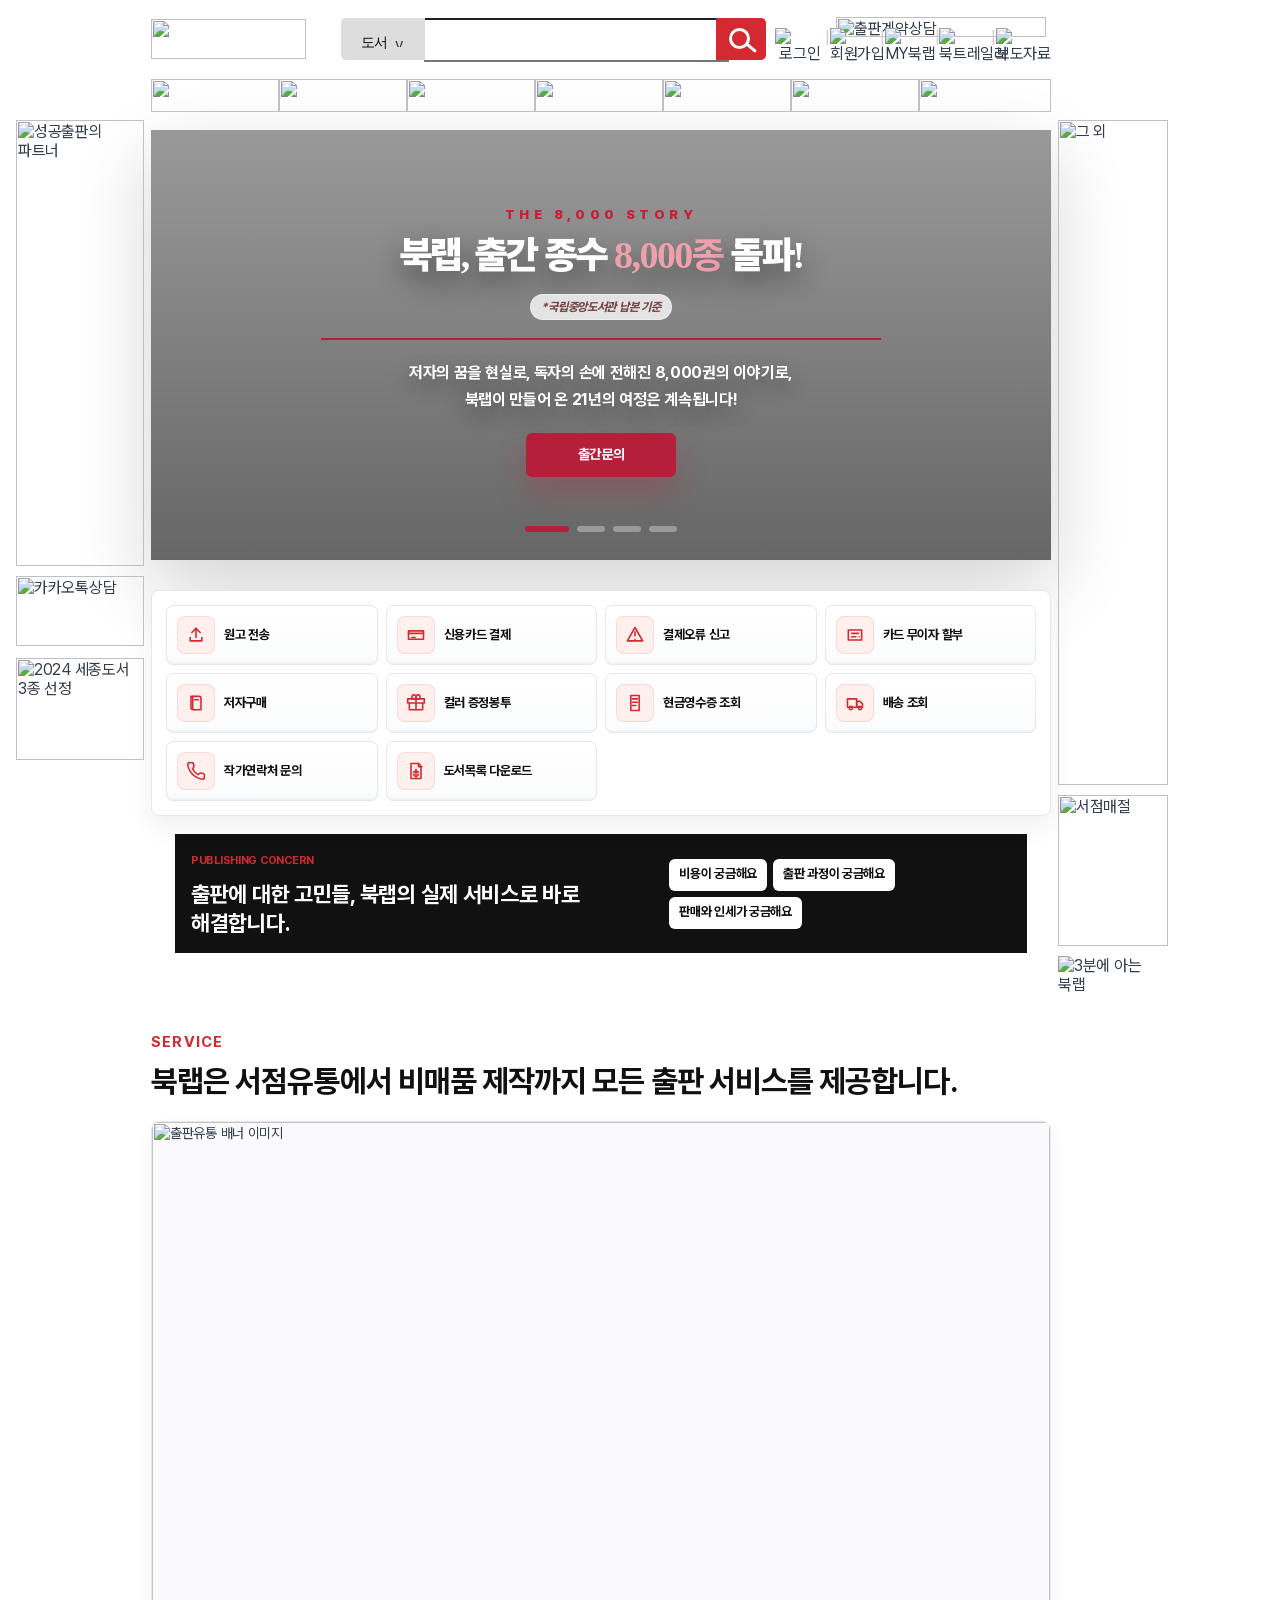
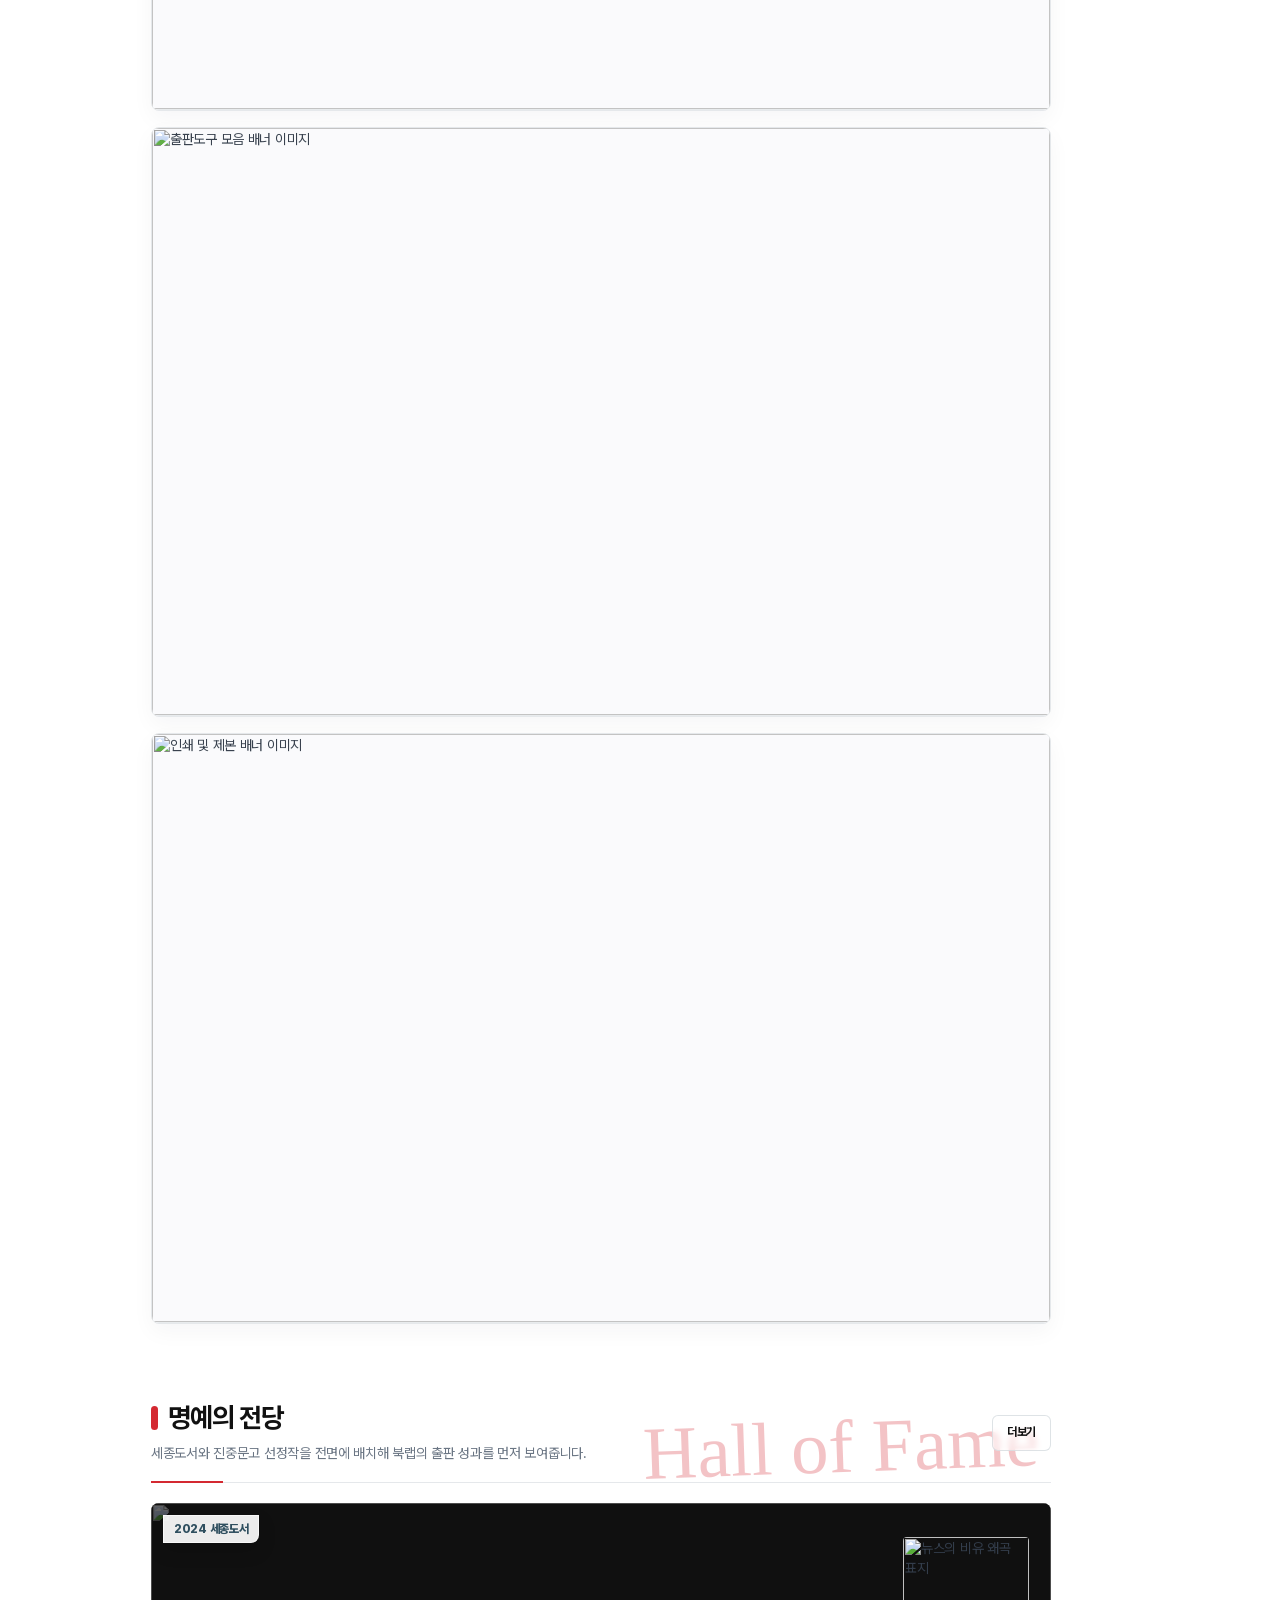
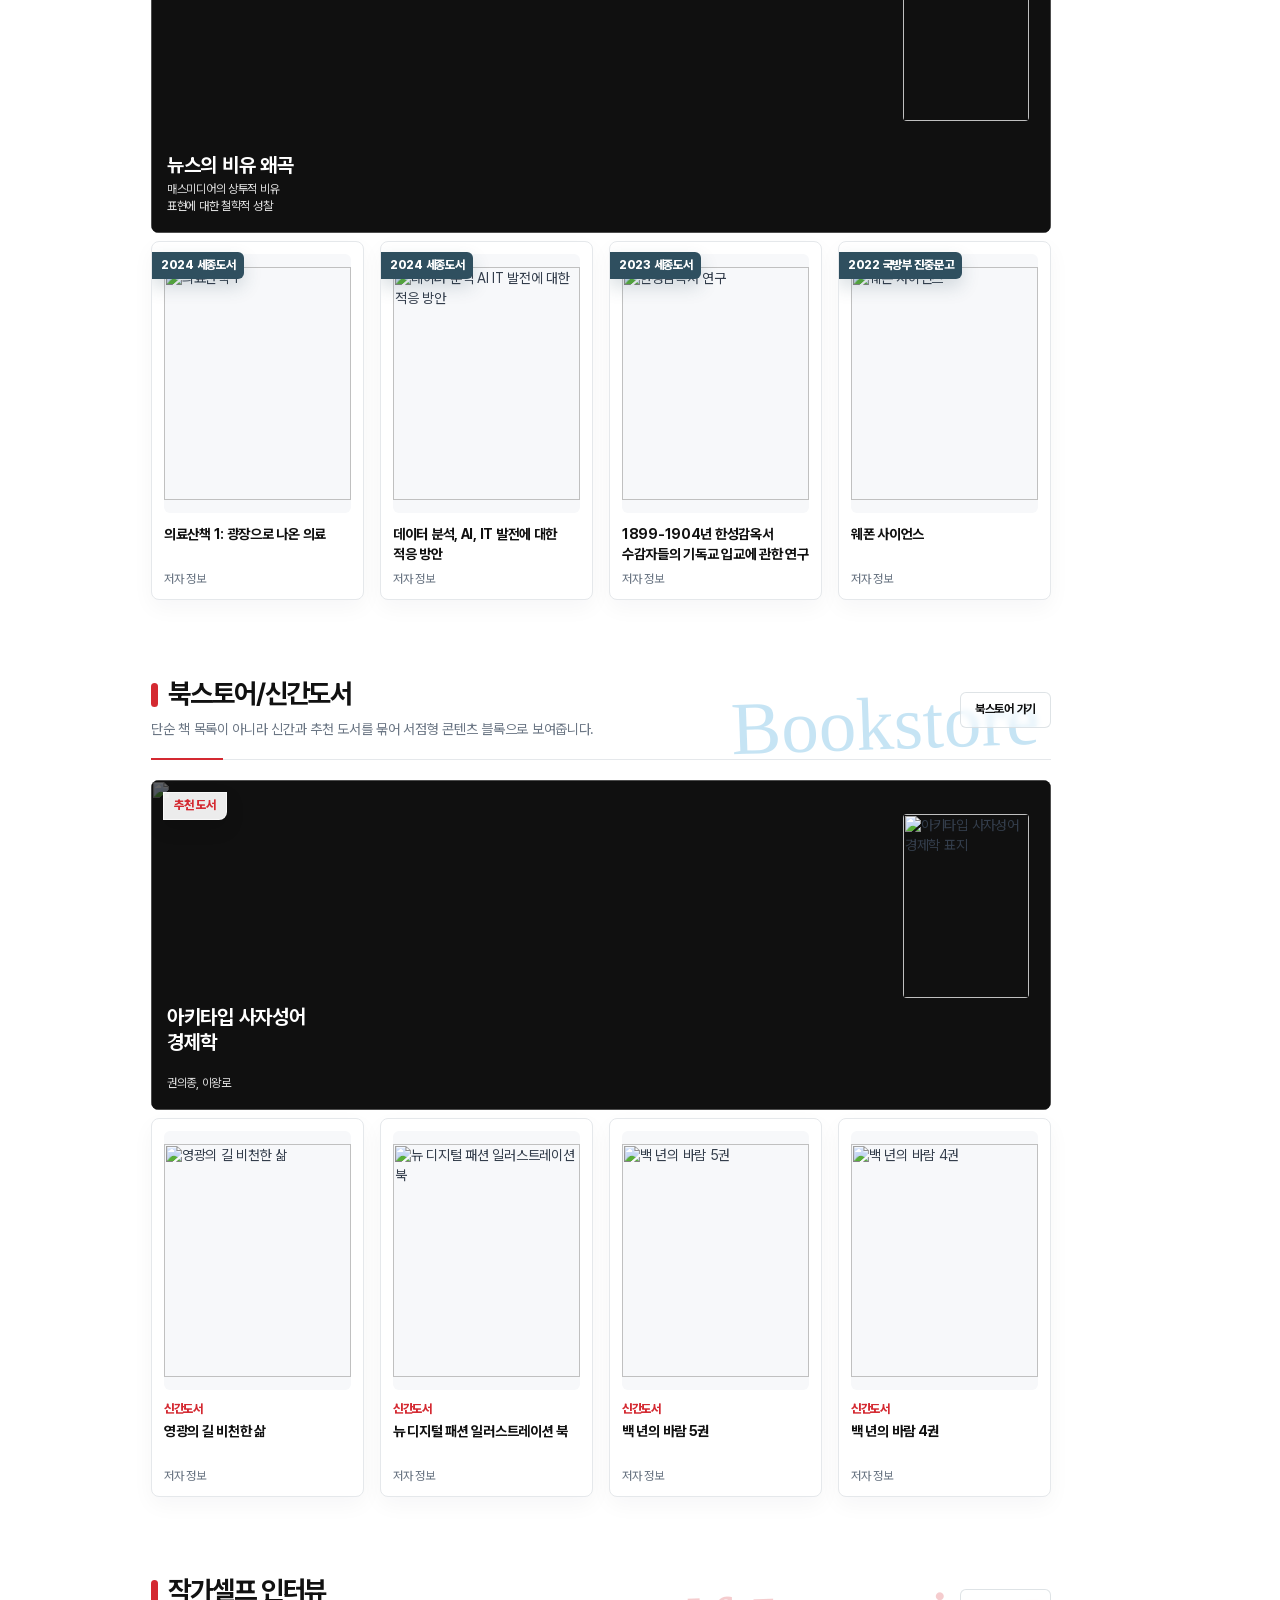
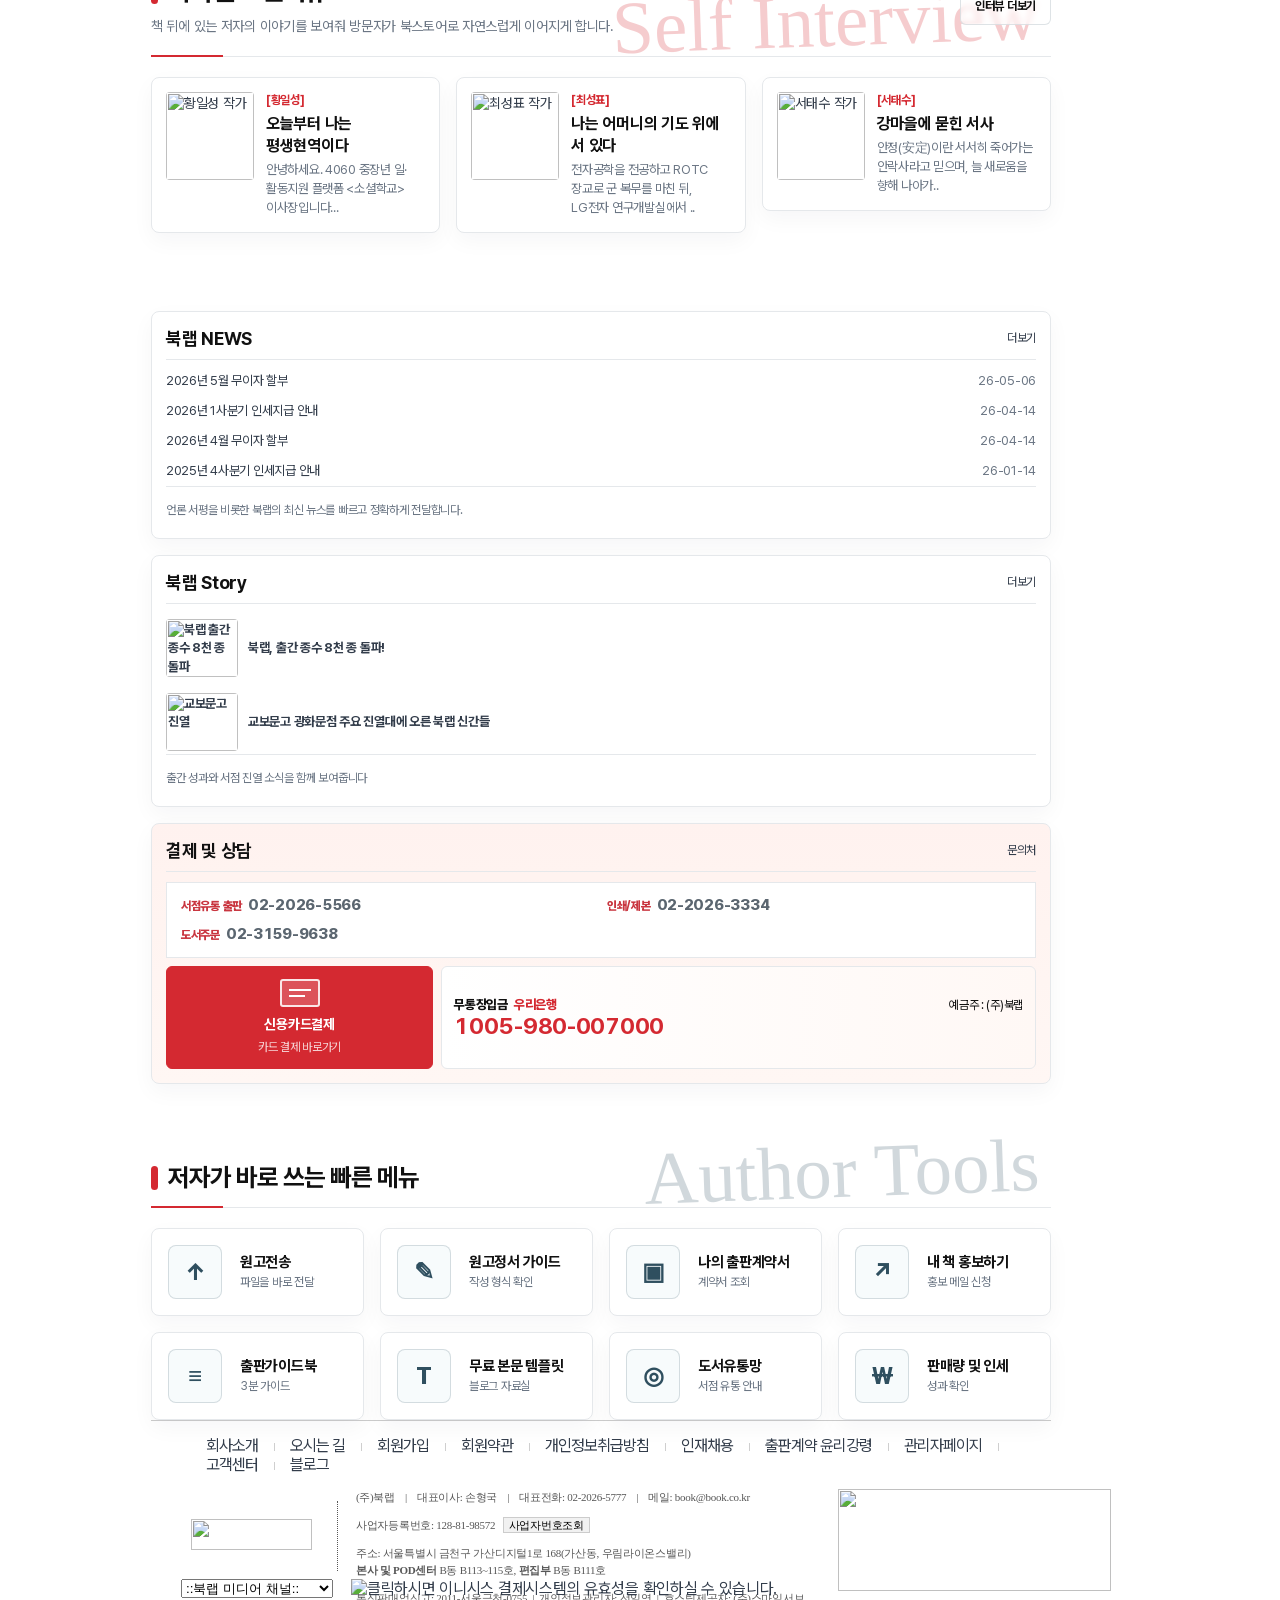
==== commit b7e18d70: "Fix origin page stylesheet loading order" ====
--- a/origin_index.html
+++ b/origin_index.html
@@ -1,4 +1,6 @@
-<html><head><meta http-equiv="X-UA-Compatible" content="IE=Edge"><base href="https://www.book.co.kr/"><!-- top start -->
+<html><head><meta http-equiv="X-UA-Compatible" content="IE=Edge"><link rel="stylesheet" href="prototype/booklab-renewal/styles.css">
+<link rel="stylesheet" href="origin_index.css">
+<base href="https://www.book.co.kr/"><!-- top start -->
 
 
 <title>북랩 :: 누구나 쉽게 이용할 수 있는 출판 플랫폼</title>
@@ -662,7 +664,6 @@
     <tbody><tr>
         <td align="center" valign="top" background="/essay_ver2/images/sub_01.gif">
 <!-- top end -->
-<link rel="stylesheet" href="origin_index.css">
 <div style="margin-top:10px;"></div>
 <table align="center" border="0" cellpadding="0" cellspacing="0" width="978">
   <colgroup>
--- a/prototype/booklab-renewal/styles.css
+++ b/prototype/booklab-renewal/styles.css
@@ -0,0 +1,4713 @@
+:root {
+  --red: #d42931;
+  --red-dark: #c73d17;
+  --red-tint: #ffeee8;
+  --black: #111111;
+  --text: #333d4b;
+  --muted: #6b7684;
+  --line: #e5e8eb;
+  --soft: #f7f8fa;
+  --disabled: #f2f4f6;
+  --white: #ffffff;
+  --info: #0074e9;
+  --success: #03ac0e;
+  --star: #fac000;
+  --wow: #a50034;
+}
+
+@font-face {
+  font-family: "Pretendard Variable";
+  src: url("./assets/fonts/PretendardVariable.woff2") format("woff2-variations");
+  font-weight: 45 920;
+  font-style: normal;
+  font-display: swap;
+}
+
+* {
+  box-sizing: border-box;
+}
+
+body {
+  margin: 0;
+  background: var(--white);
+  color: var(--text);
+  font-family: "Pretendard Variable", Pretendard, -apple-system, BlinkMacSystemFont, "Apple SD Gothic Neo", "Malgun Gothic", Roboto, "Noto Sans KR", sans-serif;
+  font-size: 14px;
+  line-height: 1.42;
+  letter-spacing: -0.02em;
+  word-break: keep-all;
+  overflow-wrap: normal;
+}
+
+body.has-bottom-quickbar {
+  padding-bottom: 78px;
+}
+
+a {
+  color: inherit;
+  text-decoration: none;
+}
+
+img {
+  display: block;
+  max-width: 100%;
+}
+
+a:focus-visible,
+button:focus-visible,
+input:focus-visible {
+  outline: 2px solid var(--black);
+  outline-offset: 2px;
+}
+
+.notice-bar {
+  display: flex;
+  justify-content: center;
+  gap: 16px;
+  min-height: 36px;
+  padding: 8px 16px;
+  background: var(--black);
+  color: var(--white);
+  font-size: 12px;
+}
+
+.notice-bar a {
+  font-weight: 700;
+}
+
+.notice-bar a:first-child {
+  color: var(--star);
+}
+
+.site-header {
+  position: sticky;
+  top: 0;
+  z-index: 30;
+  background: var(--white);
+  border-bottom: 1px solid var(--line);
+}
+
+.header-grid,
+.gnb,
+.section,
+.site-footer {
+  width: min(1280px, calc(100% - 48px));
+  margin: 0 auto;
+}
+
+.header-grid {
+  display: grid;
+  grid-template-columns: 150px minmax(320px, 520px) minmax(360px, 1fr);
+  gap: 20px;
+  align-items: center;
+  padding: 14px 0 10px;
+}
+
+.logo img {
+  width: 121px;
+  height: 31px;
+  object-fit: contain;
+}
+
+.search {
+  display: grid;
+  grid-template-columns: 1fr 64px;
+  height: 48px;
+  overflow: hidden;
+  background: var(--white);
+  border: 2px solid var(--red);
+  border-radius: 4px;
+}
+
+.search input {
+  min-width: 0;
+  padding: 0 14px;
+  border: 0;
+  color: var(--black);
+  font: inherit;
+  outline: 0;
+}
+
+.search input::placeholder {
+  color: var(--muted);
+}
+
+.search button {
+  border: 0;
+  background: var(--red);
+  color: var(--white);
+  font: inherit;
+  font-weight: 700;
+}
+
+.search button:hover {
+  background: var(--red-dark);
+}
+
+.header-cta {
+  display: inline-flex;
+  align-items: center;
+  justify-content: center;
+  justify-self: end;
+  min-height: 40px;
+  padding: 0 16px;
+  border-radius: 4px;
+  background: var(--red);
+  color: var(--white);
+  font-weight: 700;
+}
+
+.header-meta {
+  display: grid;
+  justify-self: end;
+  gap: 6px;
+  min-width: 0;
+  text-align: right;
+}
+
+.contract-call {
+  display: flex;
+  align-items: baseline;
+  justify-content: flex-end;
+  gap: 8px;
+  white-space: nowrap;
+}
+
+.contract-call span {
+  color: var(--muted);
+  font-size: 12px;
+  font-weight: 700;
+}
+
+.contract-call b {
+  color: var(--red);
+  font-size: 19px;
+  font-weight: 800;
+  letter-spacing: 0;
+  font-variant-numeric: tabular-nums;
+}
+
+.member-links {
+  display: flex;
+  flex-wrap: wrap;
+  justify-content: flex-end;
+  gap: 0;
+  color: var(--text);
+  font-size: 12px;
+  font-weight: 700;
+  line-height: 1.4;
+}
+
+.member-links a {
+  position: relative;
+  padding: 0 8px;
+}
+
+.member-links a:first-child {
+  padding-left: 0;
+}
+
+.member-links a:last-child {
+  padding-right: 0;
+}
+
+.member-links a + a::before {
+  content: "";
+  position: absolute;
+  left: 0;
+  top: 50%;
+  width: 1px;
+  height: 10px;
+  background: var(--line);
+  transform: translateY(-50%);
+}
+
+.member-links a:hover {
+  color: var(--red);
+}
+
+.mobile-menu-toggle {
+  display: none;
+}
+
+.gnb {
+  display: flex;
+  justify-content: center;
+  gap: 0;
+  padding: 0;
+  overflow: visible;
+  position: relative;
+  z-index: 30;
+  border-top: 1px solid var(--line);
+  border-bottom: 0;
+  background: rgba(255, 255, 255, 0.92);
+}
+
+.gnb-item {
+  position: relative;
+  flex: 0 1 154px;
+  min-width: 0;
+}
+
+.gnb-item::after {
+  content: "";
+  position: absolute;
+  left: 0;
+  right: 0;
+  top: 100%;
+  height: 14px;
+}
+
+.gnb-item > a {
+  position: relative;
+  display: flex;
+  align-items: center;
+  justify-content: center;
+  min-height: 46px;
+  padding: 0 18px;
+  border: 0;
+  border-radius: 0;
+  background: transparent;
+  color: var(--black);
+  font-size: 13px;
+  font-weight: 800;
+  white-space: nowrap;
+  transition: color 0.18s ease, background 0.18s ease;
+}
+
+.gnb-item > a::before {
+  content: "";
+  position: absolute;
+  top: 14px;
+  bottom: 14px;
+  left: 0;
+  width: 1px;
+  background: var(--line);
+}
+
+.gnb-item:first-child > a::before {
+  display: none;
+}
+
+.gnb-item > a::after {
+  display: none;
+}
+
+.gnb-item > a.active,
+.gnb-item:hover > a,
+.gnb-item > a:focus-visible {
+  background: #f7f9fa;
+  color: #263238;
+  font-weight: 900;
+}
+
+.gnb-sub {
+  position: absolute;
+  left: 50%;
+  top: calc(100% + 2px);
+  z-index: 40;
+  display: grid;
+  grid-template-columns: 1fr;
+  gap: 2px;
+  width: 210px;
+  padding: 12px;
+  background: rgba(255, 255, 255, 0.97);
+  border: 1px solid var(--line);
+  border-top: 0;
+  border-radius: 0 0 8px 8px;
+  box-shadow: 0 18px 40px rgba(16, 24, 40, 0.12);
+  opacity: 0;
+  pointer-events: none;
+  transform: translate(-50%, 8px);
+  transition: opacity 0.2s ease, transform 0.2s ease;
+}
+
+.gnb-sub::before {
+  content: "";
+  position: absolute;
+  left: 0;
+  right: 0;
+  top: 0;
+  display: block;
+  height: 3px;
+  background: var(--red);
+  border-radius: 8px 8px 0 0;
+}
+
+.gnb-item:hover .gnb-sub,
+.gnb-item:focus-within .gnb-sub {
+  opacity: 1;
+  pointer-events: auto;
+  transform: translate(-50%, 0);
+}
+
+.gnb-sub a {
+  display: flex;
+  align-items: center;
+  min-height: 34px;
+  padding: 0 10px 0 12px;
+  border-radius: 4px;
+  color: var(--text);
+  font-size: 12px;
+  font-weight: 700;
+  white-space: nowrap;
+  transition: background 0.14s ease, color 0.14s ease, padding 0.14s ease;
+}
+
+.gnb-sub a:hover,
+.gnb-sub a:focus-visible {
+  background: #fff3f1;
+  color: var(--red);
+  padding-left: 16px;
+}
+
+.hero-renewal {
+  position: relative;
+  display: grid;
+  grid-template-columns: minmax(390px, 0.9fr) minmax(560px, 1.1fr);
+  gap: 18px 28px;
+  width: min(1280px, calc(100% - 48px));
+  height: 590px;
+  min-height: 590px;
+  margin: 28px auto 0;
+  overflow: hidden;
+  padding: 38px;
+  background:
+    linear-gradient(108deg, #171717 0%, #2a1d1f 45%, #fff6f2 45.2%, #ffffff 100%);
+  border-radius: 10px;
+  box-shadow: 0 28px 70px rgba(17, 17, 17, 0.16);
+}
+
+.hero-slide-0 {
+  background:
+    linear-gradient(108deg, #eef6f5 0%, #dfeceb 45%, #f7fbfa 45.2%, #ffffff 100%);
+}
+
+.hero-slide-1 {
+  background:
+    linear-gradient(108deg, #fff4ed 0%, #f2dfd3 45%, #fff9f4 45.2%, #ffffff 100%);
+}
+
+.hero-slide-2 {
+  background:
+    linear-gradient(108deg, #f1f0fb 0%, #e1dfef 45%, #faf9ff 45.2%, #ffffff 100%);
+}
+
+.hero-slide-0 .hero-copy .label,
+.hero-slide-1 .hero-copy .label,
+.hero-slide-2 .hero-copy .label {
+  background: var(--white);
+  border-color: rgba(17, 17, 17, 0.08);
+  color: var(--red);
+  box-shadow: 0 8px 18px rgba(17, 17, 17, 0.06);
+}
+
+.hero-slide-0 .hero-copy h1,
+.hero-slide-1 .hero-copy h1,
+.hero-slide-2 .hero-copy h1 {
+  color: var(--black);
+  text-shadow: none;
+}
+
+.hero-slide-0 .hero-copy p,
+.hero-slide-1 .hero-copy p,
+.hero-slide-2 .hero-copy p {
+  color: var(--text);
+}
+
+.hero-slide-0 .btn.secondary,
+.hero-slide-1 .btn.secondary,
+.hero-slide-2 .btn.secondary {
+  border-color: rgba(17, 17, 17, 0.12);
+  background: rgba(255, 255, 255, 0.68);
+  color: var(--black);
+}
+
+.hero-renewal::before {
+  content: "";
+  position: absolute;
+  inset: 0;
+  background:
+    linear-gradient(90deg, rgba(212, 41, 49, 0.24) 0%, rgba(212, 41, 49, 0) 36%),
+    linear-gradient(180deg, rgba(255, 255, 255, 0.08) 0%, rgba(255, 255, 255, 0) 44%);
+  pointer-events: none;
+}
+
+.hero-renewal::after {
+  display: none;
+}
+
+.hero-copy,
+.hero-showcase {
+  transition: opacity 0.18s ease, transform 0.18s ease;
+}
+
+.hero-slider.is-changing .hero-copy,
+.hero-slider.is-changing .hero-showcase {
+  opacity: 0;
+  transform: translateY(8px);
+}
+
+.hero-slider-controls {
+  position: absolute;
+  left: 38px;
+  bottom: 22px;
+  z-index: 3;
+  display: flex;
+  align-items: center;
+  gap: 8px;
+}
+
+.hero-slider-controls button {
+  width: 28px;
+  height: 6px;
+  padding: 0;
+  border: 0;
+  border-radius: 999px;
+  background: rgba(255, 255, 255, 0.34);
+  cursor: pointer;
+  transition: width 0.18s ease, background 0.18s ease;
+}
+
+.hero-slider-controls button.is-active {
+  width: 44px;
+  background: var(--white);
+}
+
+.hero-copy {
+  position: relative;
+  z-index: 1;
+  display: flex;
+  flex-direction: column;
+  justify-content: center;
+  min-width: 0;
+  padding: 20px 0;
+}
+
+.label {
+  display: inline-flex;
+  align-items: center;
+  min-height: 22px;
+  margin-bottom: 8px;
+  color: var(--red);
+  font-size: 11px;
+  font-weight: 700;
+  text-transform: uppercase;
+}
+
+.hero-copy .label {
+  align-self: flex-start;
+  min-height: 30px;
+  padding: 0 12px;
+  background: rgba(255, 255, 255, 0.1);
+  border: 1px solid rgba(255, 255, 255, 0.22);
+  border-radius: 999px;
+  color: rgba(255, 255, 255, 0.92);
+  letter-spacing: 0.08em;
+}
+
+.hero-copy h1 {
+  max-width: 660px;
+  margin: 0 0 18px;
+  color: var(--white);
+  font-size: clamp(36px, 3.72vw, 48px);
+  font-weight: 900;
+  line-height: 1.13;
+  letter-spacing: -0.052em;
+  text-shadow: 0 18px 34px rgba(0, 0, 0, 0.26);
+  word-break: keep-all;
+  overflow-wrap: normal;
+}
+
+.hero-copy h1 span {
+  display: block;
+}
+
+.hero-copy p {
+  max-width: 570px;
+  margin: 0 0 22px;
+  color: rgba(255, 255, 255, 0.78);
+  font-size: 16px;
+  line-height: 1.7;
+  word-break: keep-all;
+  overflow-wrap: normal;
+}
+
+.hero-actions {
+  display: flex;
+  flex-wrap: wrap;
+  gap: 8px;
+}
+
+.btn {
+  display: inline-flex;
+  align-items: center;
+  justify-content: center;
+  min-height: 48px;
+  padding: 0 18px;
+  border-radius: 4px;
+  font-weight: 700;
+  transition: background 0.18s ease, color 0.18s ease, border-color 0.18s ease, box-shadow 0.18s ease, transform 0.18s ease;
+}
+
+.btn.primary {
+  background: var(--white);
+  color: var(--red);
+  box-shadow: 0 12px 26px rgba(0, 0, 0, 0.18);
+}
+
+.btn.primary:hover {
+  background: #fff7f5;
+  transform: translateY(-1px);
+}
+
+.btn.secondary {
+  border: 1px solid rgba(255, 255, 255, 0.28);
+  background: rgba(255, 255, 255, 0.1);
+  color: var(--white);
+  backdrop-filter: blur(6px);
+}
+
+.btn.secondary:hover {
+  background: rgba(255, 255, 255, 0.17);
+  transform: translateY(-1px);
+}
+
+.hero-showcase {
+  display: grid;
+  grid-template-rows: 432px 72px;
+  gap: 8px;
+  min-width: 0;
+}
+
+.showcase-panel {
+  position: relative;
+  z-index: 1;
+  display: grid;
+  grid-template-columns: minmax(250px, 0.92fr) minmax(330px, 1.08fr);
+  align-items: stretch;
+  gap: 20px;
+  height: 432px;
+  min-height: 432px;
+  overflow: hidden;
+  padding: 22px;
+  background: rgba(255, 255, 255, 0.9);
+  border: 1px solid rgba(255, 255, 255, 0.64);
+  border-radius: 10px;
+  box-shadow: 0 22px 48px rgba(17, 17, 17, 0.15);
+  backdrop-filter: blur(8px);
+}
+
+.hero-slide-0 .showcase-panel,
+.hero-slide-1 .showcase-panel,
+.hero-slide-2 .showcase-panel {
+  display: block;
+  min-height: 432px;
+  overflow: hidden;
+  padding: 0;
+  background: var(--white);
+  border: 1px solid rgba(255, 255, 255, 0.7);
+  border-radius: 10px;
+  box-shadow: 0 22px 48px rgba(17, 17, 17, 0.14);
+}
+
+.hero-slide-0 .showcase-copy,
+.hero-slide-1 .showcase-copy,
+.hero-slide-2 .showcase-copy {
+  display: none;
+}
+
+.hero-slide-0 .showcase-books,
+.hero-slide-1 .showcase-books,
+.hero-slide-2 .showcase-books,
+.hero-slide-0 .book-stage,
+.hero-slide-1 .book-stage,
+.hero-slide-2 .book-stage {
+  min-height: 432px;
+  border-radius: 10px;
+}
+
+.hero-photo-visual {
+  display: none;
+}
+
+.hero-slide-0 .hero-photo-visual,
+.hero-slide-1 .hero-photo-visual,
+.hero-slide-2 .hero-photo-visual {
+  position: absolute;
+  inset: 0;
+  z-index: 2;
+  display: block;
+  width: 100%;
+  height: 100%;
+  object-fit: cover;
+}
+
+.hero-slide-0 .book-stage::before,
+.hero-slide-0 .book-stage::after,
+.hero-slide-0 .book-cover,
+.hero-slide-1 .book-stage::before,
+.hero-slide-1 .book-stage::after,
+.hero-slide-1 .book-cover,
+.hero-slide-2 .book-stage::before,
+.hero-slide-2 .book-stage::after,
+.hero-slide-2 .book-cover {
+  display: none;
+}
+
+.showcase-copy {
+  display: flex;
+  flex-direction: column;
+  justify-content: center;
+  min-width: 0;
+  max-width: 360px;
+  padding: 6px 0;
+}
+
+.showcase-copy > span {
+  display: inline-flex;
+  align-self: flex-start;
+  align-items: center;
+  min-height: 22px;
+  margin-bottom: 8px;
+  padding: 0 8px;
+  background: rgba(212, 41, 49, 0.1);
+  border: 1px solid rgba(212, 41, 49, 0.18);
+  border-radius: 999px;
+  color: var(--red);
+  font-size: 11px;
+  font-weight: 700;
+}
+
+.showcase-copy strong {
+  display: block;
+  margin-top: 16px;
+  color: var(--black);
+  font-size: clamp(24px, 2.35vw, 31px);
+  font-weight: 900;
+  line-height: 1.16;
+  letter-spacing: -0.04em;
+  word-break: keep-all;
+  overflow-wrap: normal;
+}
+
+.showcase-copy strong span {
+  display: block;
+  min-height: 0;
+  margin: 0;
+  padding: 0;
+  background: none;
+  border: 0;
+  border-radius: 0;
+  color: inherit;
+  font-size: inherit;
+  font-weight: inherit;
+}
+
+.journey-copy {
+  max-width: 390px;
+  margin: 8px 0 0;
+  padding: 0;
+  background: none;
+  border: 0;
+  border-radius: 0;
+  color: var(--black);
+  font-size: clamp(22px, 2.15vw, 29px);
+  font-weight: 900;
+  line-height: 1.24;
+  letter-spacing: -0.045em;
+  word-break: keep-all;
+}
+
+.journey-copy span {
+  display: block;
+}
+
+.journey-copy span:first-child {
+  color: var(--black);
+}
+
+.journey-copy span:nth-child(2) {
+  font-size: 0.9em;
+  line-height: 1.32;
+}
+
+.journey-copy span:nth-child(3) {
+  margin-top: 8px;
+  color: #5f6b73;
+  font-size: 0.76em;
+  font-weight: 500;
+  line-height: 1.42;
+}
+
+.showcase-copy > p:not(.journey-copy) {
+  margin: 10px 0 0;
+  color: var(--muted);
+  font-size: 14px;
+  line-height: 1.55;
+  word-break: keep-all;
+  overflow-wrap: normal;
+}
+
+.showcase-books {
+  position: relative;
+  display: flex;
+  align-items: center;
+  justify-content: center;
+  min-height: 388px;
+  overflow: hidden;
+  padding: 0;
+  background:
+    linear-gradient(140deg, #1f1e1f 0%, #332526 42%, #f8d8cf 42.2%, #fff8f5 100%);
+  border: 0;
+  border-radius: 8px;
+  box-shadow: inset 0 0 0 1px rgba(255, 255, 255, 0.2);
+}
+
+.book-stage {
+  position: relative;
+  width: 100%;
+  min-height: 388px;
+  overflow: hidden;
+  padding: 0;
+  border: 0;
+  background:
+    linear-gradient(158deg, rgba(255, 255, 255, 0) 0 48%, rgba(255, 255, 255, 0.42) 48.2% 100%);
+  border-radius: 8px;
+}
+
+.book-stage::before {
+  content: "";
+  position: absolute;
+  right: 12px;
+  bottom: 24px;
+  z-index: 0;
+  width: 330px;
+  height: 58px;
+  background: radial-gradient(ellipse at center, rgba(17, 17, 17, 0.34) 0%, rgba(17, 17, 17, 0.16) 50%, transparent 74%);
+}
+
+.book-stage::after {
+  content: "";
+  position: absolute;
+  left: 18px;
+  top: 18px;
+  z-index: 0;
+  width: calc(100% - 36px);
+  height: calc(100% - 36px);
+  border: 1px solid rgba(255, 255, 255, 0.16);
+  border-radius: 8px;
+}
+
+.book-cover {
+  position: absolute;
+  object-fit: contain;
+  background: var(--soft);
+  border: 1px solid var(--line);
+  box-shadow: 0 28px 52px rgba(17, 17, 17, 0.34);
+}
+
+.book-cover-main {
+  right: 26px;
+  bottom: 28px;
+  left: auto;
+  z-index: 3;
+  width: 188px;
+  height: 278px;
+  transform: rotate(1.2deg);
+}
+
+.book-cover-left {
+  left: 44px;
+  bottom: 34px;
+  z-index: 2;
+  width: 128px;
+  height: 192px;
+  opacity: 0.95;
+  transform: rotate(-8deg);
+}
+
+.book-cover-right {
+  left: 136px;
+  top: 38px;
+  z-index: 1;
+  width: 118px;
+  height: 178px;
+  opacity: 0.94;
+  transform: rotate(7deg);
+}
+
+.showcase-actions {
+  display: flex;
+  flex-wrap: wrap;
+  gap: 6px;
+  margin-top: 16px;
+}
+
+.showcase-actions a {
+  display: inline-flex;
+  align-items: center;
+  min-height: 32px;
+  padding: 0 10px;
+  border: 1px solid rgba(212, 41, 49, 0.14);
+  border-radius: 999px;
+  background: #fff8f6;
+  color: var(--black);
+  font-size: 12px;
+  font-weight: 700;
+}
+
+.hero-summary {
+  display: grid;
+  grid-template-columns: minmax(148px, 1.12fr) minmax(148px, 1.12fr) minmax(220px, 1.45fr) 110px;
+  align-items: stretch;
+  gap: 10px;
+}
+
+.summary-item,
+.summary-cta {
+  min-height: 72px;
+  padding: 13px 16px 12px 52px;
+  background: var(--white);
+  border: 0;
+  border-radius: 8px;
+  box-shadow: 0 12px 26px rgba(17, 17, 17, 0.08);
+}
+
+.summary-item {
+  position: relative;
+  overflow: hidden;
+  color: var(--muted);
+  font-size: 12px;
+}
+
+.summary-item::before {
+  position: absolute;
+  left: 12px;
+  top: 12px;
+  display: grid;
+  place-items: center;
+  width: 30px;
+  height: 30px;
+  background: #fff0ed;
+  border: 1px solid rgba(212, 41, 49, 0.14);
+  border-radius: 8px;
+  color: var(--red);
+  font-size: 10px;
+  font-weight: 700;
+  line-height: 1;
+}
+
+.summary-item:nth-child(1)::before {
+  content: "BOOK";
+}
+
+.summary-item:nth-child(2)::before {
+  content: "BEST";
+}
+
+.summary-item:nth-child(3)::before {
+  content: "TEL";
+}
+
+.summary-item::after {
+  content: "";
+  position: absolute;
+  inset: 0 auto 0 0;
+  width: 4px;
+  background: linear-gradient(180deg, var(--red), #6b747b);
+}
+
+.summary-item b,
+.summary-item span {
+  display: block;
+}
+
+.summary-item b {
+  color: var(--red);
+  font-size: 23px;
+  line-height: 1.12;
+  font-variant-numeric: tabular-nums;
+  white-space: nowrap;
+}
+
+.summary-item:nth-child(3) b {
+  font-size: 22px;
+}
+
+.summary-item span {
+  margin-top: 5px;
+  color: var(--muted);
+}
+
+.summary-cta {
+  display: inline-flex;
+  align-items: center;
+  justify-content: center;
+  min-width: 116px;
+  padding: 0 16px;
+  background: var(--red);
+  border-color: var(--red);
+  border-radius: 8px;
+  color: var(--white);
+  text-align: center;
+  font-weight: 700;
+  white-space: nowrap;
+}
+
+.worry-band {
+  display: flex;
+  align-items: center;
+  justify-content: space-between;
+  gap: 16px;
+  width: min(1280px, calc(100% - 48px));
+  margin: 12px auto 0;
+  padding: 16px;
+  background: var(--black);
+  color: var(--white);
+}
+
+.worry-band h2 {
+  margin: 0;
+  font-size: 22px;
+  font-weight: 700;
+  line-height: 1.3;
+}
+
+.worry-links {
+  display: flex;
+  flex-wrap: wrap;
+  gap: 6px;
+}
+
+.worry-links a {
+  display: inline-flex;
+  align-items: center;
+  min-height: 32px;
+  padding: 0 10px;
+  background: var(--white);
+  border-radius: 4px;
+  color: var(--black);
+  font-size: 12px;
+  font-weight: 700;
+}
+
+.section {
+  padding: 40px 0 0;
+}
+
+.section-head {
+  display: flex;
+  align-items: end;
+  justify-content: space-between;
+  gap: 16px;
+  margin-bottom: 12px;
+}
+
+h2,
+h3,
+p {
+  margin-top: 0;
+}
+
+.section-head h2 {
+  margin-bottom: 0;
+  color: var(--black);
+  font-size: 24px;
+  font-weight: 700;
+  line-height: 1.28;
+}
+
+.more {
+  color: var(--info);
+  font-size: 12px;
+  font-weight: 700;
+}
+
+.service-grid,
+.book-cards,
+.interview-grid,
+.board-tools,
+.tool-grid {
+  display: grid;
+  gap: 8px;
+}
+
+.service-grid {
+  grid-template-columns: repeat(3, 1fr);
+}
+
+.service-card {
+  overflow: hidden;
+  background: var(--white);
+  border: 1px solid var(--line);
+  border-radius: 4px;
+}
+
+.service-grid img {
+  width: 100%;
+  aspect-ratio: 1200 / 520;
+  object-fit: cover;
+  background: var(--soft);
+  border-bottom: 1px solid var(--line);
+  filter: saturate(0.9) contrast(0.96) brightness(1.03);
+}
+
+.service-card > div {
+  padding: 14px;
+}
+
+.service-grid b,
+.service-grid span {
+  display: block;
+}
+
+.service-grid b {
+  color: var(--black);
+  font-size: 17px;
+  font-weight: 700;
+}
+
+.service-grid span {
+  min-height: 38px;
+  margin-top: 5px;
+  color: var(--muted);
+  font-size: 13px;
+  line-height: 1.45;
+  word-break: keep-all;
+}
+
+.service-actions {
+  display: grid;
+  grid-template-columns: repeat(2, 1fr);
+  gap: 7px;
+  margin-top: 12px;
+}
+
+.service-card:first-child .service-actions {
+  grid-template-columns: repeat(4, 1fr);
+}
+
+.service-actions a {
+  display: flex;
+  align-items: center;
+  justify-content: center;
+  min-height: 36px;
+  padding: 0 9px;
+  border: 1px solid #f0c9c6;
+  border-radius: 4px;
+  background: linear-gradient(180deg, var(--white) 0%, #fff8f5 100%);
+  color: var(--black);
+  font-size: 12px;
+  font-weight: 700;
+  text-align: center;
+  word-break: keep-all;
+  box-shadow: inset 0 -2px 0 rgba(212, 41, 49, 0.08);
+  transition: background 0.16s ease, border-color 0.16s ease, color 0.16s ease, transform 0.16s ease;
+}
+
+.service-actions a:hover {
+  border-color: var(--red);
+  background: var(--red);
+  color: var(--white);
+  transform: translateY(-1px);
+}
+
+.book-cards article:hover {
+  border-color: var(--black);
+}
+
+.book-cards figure {
+  display: grid;
+  place-items: center;
+  margin: 0;
+  background: var(--soft);
+}
+
+.section-head.decorated {
+  position: relative;
+  overflow: hidden;
+  min-height: auto;
+  padding: 20px 22px;
+  background:
+    linear-gradient(90deg, var(--white) 0%, #fffafa 58%, var(--soft) 100%);
+  border: 1px solid var(--line);
+  border-top: 0;
+  border-left: 4px solid var(--red);
+  border-radius: 4px;
+  box-shadow: inset 0 -1px 0 rgba(212, 41, 49, 0.08);
+}
+
+.section-head.decorated::before {
+  content: "";
+  display: none;
+}
+
+.section-head.decorated::after {
+  content: "";
+  position: absolute;
+  left: 22px;
+  bottom: 18px;
+  width: 84px;
+  height: 3px;
+  background: var(--red);
+}
+
+.section-head.decorated h2 {
+  margin-bottom: 0;
+  font-size: 27px;
+}
+
+.section-head.decorated h2::after {
+  display: none;
+}
+
+.section-head.decorated p {
+  padding-bottom: 12px;
+  font-size: 13px;
+}
+
+.section-head.decorated .more {
+  min-height: 36px;
+  padding: 0 12px;
+  background: var(--white);
+  border: 1px solid #f0c9c6;
+  border-radius: 4px;
+  color: var(--red);
+  box-shadow: inset 0 -2px 0 rgba(212, 41, 49, 0.08);
+}
+
+.section-head.decorated .more:hover {
+  background: var(--red);
+  border-color: var(--red);
+  color: var(--white);
+}
+
+.title-bookstore {
+  background:
+    linear-gradient(90deg, var(--white) 0%, #fff8f5 45%, #f7f8fa 100%);
+}
+
+.title-interview {
+  background:
+    linear-gradient(90deg, var(--white) 0%, #fff8f5 50%, #f7f8fa 100%);
+}
+
+.hall-grid,
+.bookstore-grid {
+  gap: 8px;
+}
+
+.feature-book {
+  border-radius: 8px;
+}
+
+.book-cards {
+  gap: 8px;
+}
+
+.book-cards article {
+  border: 1px solid var(--line);
+}
+
+.book-cards article:hover {
+  border-color: var(--black);
+}
+
+.interview-grid article {
+  border: 1px solid var(--line);
+}
+
+.interview-grid img {
+  border-radius: 4px;
+}
+
+.interview-grid span {
+  color: var(--red);
+}
+
+.board-card,
+.tool-grid a {
+  border: 1px solid var(--line);
+  border-radius: 4px;
+}
+
+.mini-head h2 {
+  font-size: 20px;
+}
+
+.mini-head a {
+  color: var(--red);
+}
+
+.tool-icon {
+  background: var(--red-tint);
+  color: var(--red);
+  border-radius: 4px;
+}
+
+.pay-primary {
+  background: var(--red);
+  color: var(--white);
+}
+
+.pay-primary b {
+  color: var(--white);
+}
+
+.floating-consult a:first-child {
+  background: var(--red);
+  border-color: var(--red);
+}
+
+.site-footer {
+  width: min(1280px, calc(100% - 48px));
+  margin: 56px auto 0;
+  padding: 24px 0 40px;
+  border-top: 1px solid var(--line);
+}
+
+.section-head.decorated h2 {
+  position: relative;
+  display: inline-block;
+  font-size: 27px;
+  line-height: 1.16;
+  letter-spacing: -0.04em;
+}
+
+.section-head.decorated h2::after {
+  display: none;
+}
+
+.section-head.decorated p {
+  max-width: 760px;
+  margin: 10px 0 0;
+  padding-bottom: 12px;
+  color: var(--muted);
+  font-size: 13px;
+  line-height: 1.55;
+  word-break: keep-all;
+}
+
+.section-head.decorated .more {
+  position: relative;
+  z-index: 1;
+  display: inline-flex;
+  align-items: center;
+  min-height: 36px;
+  padding: 0 12px;
+  background: var(--white);
+  border: 1px solid #f0c9c6;
+  border-radius: 4px;
+  color: var(--red);
+  box-shadow: inset 0 -2px 0 rgba(212, 41, 49, 0.08);
+}
+
+.section-head.decorated .more::after {
+  content: ">";
+  margin-left: 8px;
+}
+
+.section-head.decorated .more:hover {
+  background: var(--red);
+  border-color: var(--red);
+  color: var(--white);
+}
+
+.title-bookstore {
+  background:
+    linear-gradient(90deg, var(--white) 0%, #fffafa 45%, #f7f8fa 100%);
+}
+
+.title-interview {
+  background:
+    linear-gradient(90deg, var(--white) 0%, #fffafa 50%, #f7f8fa 100%);
+}
+
+.hall-grid,
+.bookstore-grid {
+  display: grid;
+  grid-template-columns: 310px 1fr;
+  gap: 8px;
+}
+
+.feature-book {
+  position: relative;
+  min-height: 330px;
+  overflow: hidden;
+  background: var(--black);
+  border-radius: 16px;
+  box-shadow: 0 10px 30px rgba(15, 23, 42, 0.08);
+}
+
+.hall-feature::after,
+.store-feature::after {
+  content: "";
+  position: absolute;
+  inset: 0;
+  background: rgba(17, 17, 17, 0.56);
+}
+
+.feature-bg {
+  position: absolute;
+  inset: 0;
+  width: 100%;
+  height: 100%;
+  object-fit: cover;
+  opacity: 0.8;
+}
+
+.feature-text {
+  position: absolute;
+  inset: 0;
+  z-index: 3;
+  width: auto;
+  color: var(--white);
+}
+
+.feature-text span {
+  position: absolute;
+  top: 12px;
+  left: 12px;
+  display: inline-flex;
+  align-items: center;
+  min-height: 28px;
+  padding: 0 10px;
+  background: rgba(255, 255, 255, 0.92);
+  border: 1px solid rgba(255, 255, 255, 0.65);
+  border-radius: 0 0 8px 0;
+  box-shadow: 0 8px 18px rgba(0, 0, 0, 0.16);
+  font-size: 12px;
+  font-weight: 800;
+  white-space: nowrap;
+}
+
+.hall-feature .feature-text span {
+  color: #2f4f5f;
+}
+
+.store-feature .feature-text span {
+  color: var(--red);
+}
+
+.feature-text h3 {
+  position: absolute;
+  left: 16px;
+  bottom: 56px;
+  width: 142px;
+  margin: 0;
+  font-size: 20px;
+  line-height: 1.22;
+}
+
+.feature-text p {
+  position: absolute;
+  left: 16px;
+  bottom: 18px;
+  width: 142px;
+  margin-bottom: 0;
+  font-size: 12px;
+  color: rgba(255, 255, 255, 0.86);
+}
+
+.feature-cover {
+  position: absolute;
+  top: 34px;
+  right: 22px;
+  z-index: 3;
+  width: 126px;
+  height: 184px;
+  object-fit: cover;
+  border-radius: 4px;
+}
+
+.book-cards {
+  grid-template-columns: repeat(4, 1fr);
+}
+
+.book-cards article {
+  min-width: 0;
+  padding: 10px;
+  background: var(--white);
+  border: 1px solid var(--line);
+}
+
+.book-cards span {
+  display: block;
+  min-height: 18px;
+  margin-bottom: 8px;
+  color: var(--info);
+  font-size: 12px;
+  font-weight: 700;
+}
+
+.book-cards figure {
+  aspect-ratio: 130 / 180;
+}
+
+.book-cards img {
+  width: 100%;
+  height: 100%;
+  max-width: 88%;
+  max-height: 90%;
+  object-fit: contain;
+}
+
+.book-cards b {
+  display: -webkit-box;
+  min-height: 40px;
+  margin-top: 8px;
+  overflow: hidden;
+  color: var(--black);
+  font-size: 14px;
+  line-height: 1.42;
+  -webkit-box-orient: vertical;
+  -webkit-line-clamp: 2;
+}
+
+.interview-grid {
+  grid-template-columns: repeat(3, 1fr);
+  align-items: start;
+}
+
+.interview-grid article {
+  display: grid;
+  grid-template-columns: 88px 1fr;
+  gap: 12px;
+  min-height: 0;
+  padding: 14px;
+  background: var(--white);
+  border: 1px solid var(--line);
+}
+
+.interview-grid img {
+  width: 88px;
+  height: 88px;
+  object-fit: cover;
+  border-radius: 4px;
+}
+
+.interview-grid span {
+  color: var(--red);
+  font-size: 12px;
+  font-weight: 700;
+}
+
+.interview-grid h3 {
+  margin: 4px 0;
+  color: var(--black);
+  font-size: 16px;
+  line-height: 1.38;
+}
+
+.interview-grid p {
+  margin-bottom: 0;
+  color: var(--muted);
+  font-size: 13px;
+  line-height: 1.45;
+}
+
+.board-tools {
+  grid-template-columns: 1fr 1fr 1fr;
+  align-items: stretch;
+}
+
+.board-card {
+  display: flex;
+  flex-direction: column;
+  min-height: 0;
+  overflow: hidden;
+  padding: 14px;
+  background: var(--white);
+  border: 1px solid var(--line);
+}
+
+.news-card,
+.story {
+  display: grid;
+  grid-template-rows: 34px 1fr 38px;
+}
+
+.mini-head {
+  display: grid;
+  grid-template-columns: minmax(0, 1fr) auto;
+  align-items: center;
+  gap: 12px;
+  min-height: 0;
+  height: 34px;
+  padding-bottom: 10px;
+  border-bottom: 1px solid var(--line);
+}
+
+.mini-head h2 {
+  margin: 0;
+  color: var(--black);
+  font-size: 18px;
+  font-weight: 700;
+}
+
+.mini-head a {
+  justify-self: end;
+  margin-left: auto;
+  color: var(--muted);
+  font-size: 12px;
+  white-space: nowrap;
+}
+
+.board-card ul {
+  display: grid;
+  gap: 6px;
+  margin: 12px 0 0;
+  padding: 0;
+  list-style: none;
+}
+
+.board-card li {
+  display: flex;
+  justify-content: space-between;
+  gap: 8px;
+  min-height: 24px;
+  color: var(--text);
+  font-size: 13px;
+}
+
+.board-card li a {
+  overflow: hidden;
+  text-overflow: ellipsis;
+  white-space: nowrap;
+}
+
+.board-card li span {
+  color: var(--muted);
+  white-space: nowrap;
+}
+
+.news-card::after,
+.story::after {
+  display: flex;
+  align-items: center;
+  min-height: 36px;
+  margin-top: auto;
+  padding-top: 5px;
+  border-top: 1px solid var(--line);
+  color: var(--muted);
+  font-size: 12px;
+  line-height: 1.35;
+}
+
+.news-card::after {
+  content: "언론 서평을 비롯한 북랩의 최신 뉴스를 빠르고 정확하게 전달합니다.";
+}
+
+.story::after {
+  content: "출간 성과와 서점 진열 소식을 함께 보여줍니다";
+}
+
+.story-list {
+  display: grid;
+  align-content: start;
+  gap: 10px;
+  margin-top: 12px;
+}
+
+.story-list a {
+  display: grid;
+  grid-template-columns: 72px 1fr;
+  gap: 10px;
+  align-items: center;
+  min-height: 64px;
+  padding: 0;
+  font-size: 13px;
+  font-weight: 700;
+}
+
+.story img {
+  width: 72px;
+  height: 58px;
+  object-fit: cover;
+  border-radius: 4px;
+}
+
+.payment-card {
+  background:
+    linear-gradient(180deg, #fff2ef 0%, #fff7f4 100%);
+}
+
+.pay-primary {
+  margin-top: 10px;
+  padding: 12px 14px;
+  background: var(--white);
+  border: 1px solid var(--line);
+  color: var(--black);
+}
+
+.pay-primary dl {
+  display: grid;
+  grid-template-columns: repeat(2, minmax(0, 1fr));
+  gap: 8px 12px;
+  margin: 0;
+}
+
+.pay-primary div {
+  display: grid;
+  grid-template-columns: auto minmax(0, 1fr);
+  gap: 6px;
+  align-items: baseline;
+  min-width: 0;
+}
+
+.pay-primary dt,
+.pay-primary dd {
+  margin: 0;
+}
+
+.pay-primary dt {
+  color: #c93640;
+  font-size: 12px;
+  font-weight: 800;
+  white-space: nowrap;
+}
+
+.pay-primary dd {
+  color: #5b6670;
+  font-size: 15px;
+  font-weight: 800;
+  font-variant-numeric: tabular-nums;
+  white-space: nowrap;
+}
+
+.pay-grid {
+  display: grid;
+  grid-template-columns: 0.62fr 1.38fr;
+  gap: 8px;
+  margin-top: 8px;
+}
+
+.pay-grid a {
+  min-height: 78px;
+  padding: 12px;
+  background: var(--white);
+  border: 1px solid var(--line);
+}
+
+.pay-grid b,
+.pay-grid span {
+  display: block;
+}
+
+.pay-grid b {
+  color: var(--black);
+  font-size: 14px;
+}
+
+.pay-grid span {
+  margin-top: 4px;
+  color: var(--muted);
+  font-size: 12px;
+}
+
+.card-pay {
+  display: grid;
+  place-items: center;
+  align-content: center;
+  background: var(--red) !important;
+  border-color: var(--red) !important;
+  color: var(--white);
+  text-align: center;
+}
+
+.card-pay::before {
+  content: "";
+  width: 36px;
+  height: 24px;
+  margin-bottom: 8px;
+  border-radius: 3px;
+  background:
+    linear-gradient(#ffffff 0 0) 7px 8px / 22px 2px no-repeat,
+    linear-gradient(#ffffff 0 0) 7px 14px / 16px 2px no-repeat,
+    rgba(255, 255, 255, 0.2);
+  border: 2px solid rgba(255, 255, 255, 0.86);
+}
+
+.card-pay b,
+.card-pay span {
+  color: var(--white);
+}
+
+.card-pay span {
+  opacity: 0.78;
+}
+
+.bank-pay {
+  display: grid;
+  grid-template-columns: auto auto 1fr;
+  align-content: center;
+  align-items: baseline;
+  column-gap: 6px;
+  background:
+    linear-gradient(90deg, #ffffff 0%, #fff8f5 100%) !important;
+}
+
+.bank-pay span {
+  margin-top: 0;
+  color: var(--black);
+  font-size: 13px;
+  font-weight: 800;
+}
+
+.bank-pay em {
+  color: var(--red);
+  font-style: normal;
+  font-size: 13px;
+  font-weight: 800;
+}
+
+.bank-pay b {
+  grid-column: 1 / -1;
+  color: var(--red);
+  font-size: 23px;
+  line-height: 1.1;
+  font-variant-numeric: tabular-nums;
+}
+
+.bank-pay small {
+  justify-self: end;
+  color: var(--black);
+  font-size: 12px;
+  white-space: nowrap;
+}
+
+.tool-grid {
+  grid-template-columns: repeat(4, 1fr);
+}
+
+.tool-grid a {
+  display: grid;
+  grid-template-columns: 44px 1fr;
+  gap: 10px;
+  align-items: center;
+  min-height: 78px;
+  padding: 12px;
+  background: var(--white);
+  border: 1px solid var(--line);
+}
+
+.tool-grid a:hover {
+  border-color: var(--black);
+}
+
+.tool-icon {
+  display: grid;
+  place-items: center;
+  width: 44px;
+  height: 44px;
+  background: var(--red-tint);
+  border-radius: 4px;
+  color: var(--red);
+  font-size: 12px;
+  font-weight: 700;
+}
+
+.tool-grid b,
+.tool-grid small {
+  display: block;
+}
+
+.tool-grid b {
+  color: var(--black);
+  font-size: 15px;
+}
+
+.tool-grid small {
+  margin-top: 2px;
+  color: var(--muted);
+  font-size: 12px;
+}
+
+.floating-consult {
+  position: fixed;
+  right: 18px;
+  top: 190px;
+  z-index: 20;
+  display: grid;
+  gap: 7px;
+}
+
+.floating-consult a {
+  display: grid;
+  grid-template-columns: 28px 1fr;
+  align-items: center;
+  gap: 7px;
+  width: 172px;
+  min-height: 46px;
+  padding: 7px 9px;
+  background: var(--white);
+  border: 1px solid var(--line);
+  border-radius: 8px;
+  color: var(--black);
+  font-size: 12px;
+  font-weight: 700;
+  box-shadow: 0 8px 20px rgba(17, 17, 17, 0.08);
+}
+
+.floating-consult a:first-child {
+  background: var(--red);
+  border-color: var(--red);
+  color: var(--white);
+}
+
+.floating-icon {
+  display: grid;
+  place-items: center;
+  width: 26px;
+  height: 26px;
+  background: var(--red-tint);
+  border-radius: 7px;
+  color: var(--red);
+}
+
+.floating-icon svg {
+  width: 16px;
+  height: 16px;
+  fill: none;
+  stroke: currentColor;
+  stroke-linecap: round;
+  stroke-linejoin: round;
+  stroke-width: 1.9;
+}
+
+.floating-consult a:first-child .floating-icon {
+  background: rgba(255, 255, 255, 0.18);
+  color: var(--white);
+}
+
+.floating-kakao {
+  width: 172px;
+  padding: 11px 10px;
+  background: #fff7d8;
+  border: 1px solid #f1df9a;
+  border-radius: 8px;
+  box-shadow: 0 8px 20px rgba(17, 17, 17, 0.08);
+  color: var(--black);
+}
+
+.floating-kakao b,
+.floating-kakao span {
+  display: block;
+}
+
+.floating-kakao b {
+  display: flex;
+  align-items: center;
+  gap: 7px;
+  margin-bottom: 7px;
+  font-size: 13px;
+}
+
+.floating-kakao .kakao-icon {
+  position: relative;
+  display: inline-block;
+  width: 24px;
+  height: 24px;
+  background: #111111;
+  border-radius: 999px;
+  flex: 0 0 24px;
+}
+
+.floating-kakao .kakao-icon::before {
+  content: "";
+  position: absolute;
+  left: 5px;
+  top: 6px;
+  width: 14px;
+  height: 10px;
+  background: #ffe812;
+  border-radius: 8px;
+}
+
+.floating-kakao .kakao-icon::after {
+  content: "";
+  position: absolute;
+  left: 8px;
+  top: 14px;
+  width: 6px;
+  height: 6px;
+  background: #ffe812;
+  clip-path: polygon(0 0, 100% 0, 0 100%);
+}
+
+.floating-kakao span {
+  color: #5e5200;
+  font-size: 11px;
+  font-weight: 700;
+  line-height: 1.45;
+}
+
+.floating-phone-card {
+  width: 172px;
+  padding: 12px;
+  background: var(--white);
+  border: 1px solid var(--line);
+  border-top: 4px solid var(--red);
+  border-radius: 8px;
+  box-shadow: 0 8px 20px rgba(17, 17, 17, 0.08);
+}
+
+.floating-phone-card span,
+.floating-phone-card b,
+.floating-phone-card dt,
+.floating-phone-card dd {
+  display: block;
+}
+
+.floating-phone-card span {
+  color: var(--red);
+  font-size: 11px;
+  font-weight: 900;
+}
+
+.floating-phone-card b {
+  margin-top: 3px;
+  color: var(--black);
+  font-size: 14px;
+  line-height: 1.28;
+}
+
+.floating-phone-card dl {
+  display: grid;
+  gap: 7px;
+  margin: 10px 0 0;
+}
+
+.floating-phone-card dt {
+  color: var(--muted);
+  font-size: 11px;
+  font-weight: 800;
+}
+
+.floating-phone-card dd {
+  margin: 1px 0 0;
+  color: var(--black);
+  font-size: 14px;
+  font-weight: 900;
+  letter-spacing: 0;
+}
+
+.site-footer {
+  display: flex;
+  justify-content: space-between;
+  gap: 24px;
+  margin-top: 56px;
+  padding: 24px 0 40px;
+  border-top: 1px solid var(--line);
+  color: var(--muted);
+  font-size: 12px;
+}
+
+.site-footer img {
+  width: 121px;
+  margin-bottom: 10px;
+}
+
+.site-footer p {
+  margin: 0 0 4px;
+}
+
+.site-footer nav {
+  display: flex;
+  flex-wrap: wrap;
+  gap: 12px;
+  align-content: flex-start;
+  color: var(--text);
+}
+
+/* Layout cleanup pass */
+.section {
+  padding-top: 60px;
+}
+
+.section-head {
+  margin-bottom: 20px;
+}
+
+.section-head h2 {
+  font-size: 26px;
+  letter-spacing: -0.03em;
+}
+
+.service-section .section-head h2 {
+  max-width: 920px;
+  font-size: 31px;
+  line-height: 1.28;
+}
+
+.service-section .label {
+  margin-bottom: 8px;
+  color: var(--red);
+  font-size: 15px;
+  letter-spacing: 0.08em;
+}
+
+.section-head.decorated {
+  align-items: center;
+  min-height: 0;
+  padding: 0 0 18px;
+  overflow: visible;
+  background: transparent;
+  border: 0;
+  border-bottom: 1px solid var(--line);
+  border-radius: 0;
+  box-shadow: none;
+}
+
+.section-head.decorated::before,
+.section-head.decorated h2::after {
+  display: none;
+}
+
+.section-head.decorated::after {
+  left: 0;
+  bottom: -1px;
+  width: 72px;
+  height: 2px;
+  background: var(--red);
+}
+
+.section-head.decorated h2 {
+  display: flex;
+  align-items: center;
+  gap: 10px;
+  margin: 0;
+  color: var(--black);
+  font-size: 27px;
+  line-height: 1.22;
+}
+
+.section-head.decorated h2::before {
+  content: "";
+  display: block;
+  width: 7px;
+  height: 24px;
+  background: var(--red);
+  border-radius: 4px;
+  flex: 0 0 auto;
+}
+
+.section-head.decorated p {
+  max-width: 720px;
+  margin: 8px 0 0;
+  padding: 0;
+  color: var(--muted);
+  font-size: 14px;
+  line-height: 1.55;
+}
+
+.more,
+.section-head.decorated .more {
+  align-self: center;
+  position: relative;
+  z-index: 2;
+  display: inline-flex;
+  align-items: center;
+  justify-content: center;
+  min-height: 36px;
+  padding: 0 14px;
+  background: rgba(255, 255, 255, 0.52);
+  backdrop-filter: blur(3px);
+  border: 1px solid rgba(209, 215, 220, 0.7);
+  border-radius: 6px;
+  color: var(--black);
+  box-shadow: none;
+  font-size: 12px;
+  font-weight: 700;
+  transition: background 0.16s ease, border-color 0.16s ease, color 0.16s ease;
+}
+
+.more:hover,
+.section-head.decorated .more:hover {
+  background: rgba(212, 41, 49, 0.92);
+  border-color: var(--red);
+  color: var(--white);
+}
+
+.section-head.decorated .more::after {
+  content: none;
+}
+
+.section-script {
+  display: none;
+}
+
+.title-trust,
+.title-bookstore,
+.title-interview,
+.title-tools {
+  padding-bottom: 38px;
+}
+
+.title-trust .section-script,
+.title-bookstore .section-script,
+.title-interview .section-script,
+.title-tools .section-script {
+  position: absolute;
+  right: 12px;
+  bottom: -2px;
+  display: block;
+  z-index: 0;
+  color: rgba(212, 41, 49, 0.28);
+  font-family: "Brush Script MT", "Segoe Script", "Lucida Handwriting", cursive;
+  font-size: 75px;
+  font-weight: 400;
+  letter-spacing: 0;
+  line-height: 1;
+  pointer-events: none;
+  transform: rotate(-2deg);
+  white-space: nowrap;
+}
+
+.title-bookstore .section-script {
+  color: rgba(15, 142, 209, 0.24);
+  font-size: 75px;
+}
+
+.title-interview .section-script {
+  color: rgba(212, 41, 49, 0.24);
+  font-size: 75px;
+}
+
+.title-tools .section-script {
+  color: rgba(47, 79, 95, 0.22);
+  font-size: 75px;
+}
+
+.title-trust > div,
+.title-bookstore > div,
+.title-interview > div,
+.title-tools > div,
+.title-trust .more,
+.title-bookstore .more,
+.title-interview .more {
+  position: relative;
+  z-index: 1;
+}
+
+.book-cards article {
+  position: relative;
+  overflow: hidden;
+  padding: 12px;
+}
+
+.book-cards figure {
+  margin: 0 0 12px;
+  overflow: hidden;
+  border-radius: 6px;
+}
+
+.book-cards span {
+  display: inline-flex;
+  align-items: center;
+  min-height: 0;
+  margin: 0 0 6px;
+  color: var(--red);
+  font-size: 12px;
+  font-weight: 800;
+  line-height: 1.2;
+}
+
+.book-cards b {
+  min-height: 40px;
+  margin-top: 0;
+}
+
+.book-cards small {
+  display: block;
+  margin-top: 6px;
+  color: var(--muted);
+  font-size: 12px;
+  line-height: 1.35;
+}
+
+.award-books article span {
+  position: absolute;
+  top: 10px;
+  left: -1px;
+  z-index: 3;
+  max-width: calc(100% - 16px);
+  padding: 6px 9px 6px 10px;
+  background: #2f4f5f;
+  border-radius: 0 6px 6px 0;
+  color: var(--white);
+  box-shadow: 0 8px 18px rgba(47, 79, 95, 0.18);
+}
+
+.award-books figure {
+  margin-bottom: 12px;
+}
+
+.service-grid,
+.book-cards,
+.interview-grid,
+.board-tools,
+.tool-grid {
+  gap: 16px;
+}
+
+.service-card,
+.book-cards article,
+.interview-grid article,
+.board-card,
+.tool-grid a {
+  border: 1px solid var(--line);
+  border-radius: 8px;
+  box-shadow: 0 8px 22px rgba(16, 24, 40, 0.04);
+}
+
+.service-card > div {
+  padding: 18px;
+}
+
+.service-actions {
+  gap: 8px;
+}
+
+.service-actions a {
+  position: relative;
+  isolation: isolate;
+  overflow: hidden;
+  min-height: 38px;
+  padding: 0 22px 0 13px;
+  background: #ffffff;
+  border: 1px solid #dfe6ea;
+  border-radius: 6px;
+  color: #303942;
+  box-shadow: none;
+  font-size: 12px;
+  font-weight: 700;
+  transition: border-color 0.18s ease, background 0.18s ease, box-shadow 0.18s ease, color 0.18s ease, transform 0.18s ease;
+}
+
+.service-card:nth-child(1) .service-actions a {
+  background: #fff7f6;
+  border-color: rgba(212, 41, 49, 0.14);
+}
+
+.service-card:nth-child(2) .service-actions a {
+  background: #f5fafc;
+  border-color: rgba(47, 79, 95, 0.14);
+}
+
+.service-card:nth-child(3) .service-actions a {
+  background: #fafbf4;
+  border-color: rgba(105, 125, 56, 0.14);
+}
+
+.service-actions a::after {
+  content: "›";
+  position: absolute;
+  right: 10px;
+  top: 50%;
+  color: currentColor;
+  font-size: 15px;
+  line-height: 1;
+  opacity: 0.55;
+  transform: translate(-2px, -50%);
+  transition: opacity 0.18s ease, transform 0.18s ease;
+}
+
+.service-actions a:hover {
+  background: #f8fafb;
+  border-color: #b9c5cb;
+  color: #111827;
+  box-shadow: 0 8px 16px rgba(16, 24, 40, 0.07);
+  transform: translateY(-2px);
+}
+
+.service-actions a:hover::after {
+  opacity: 1;
+  transform: translate(0, -50%);
+}
+
+.feature-book {
+  border-radius: 8px;
+  box-shadow: none;
+}
+
+.btn,
+.summary-cta,
+.worry-links a,
+.pay-grid a {
+  border-radius: 6px;
+  box-shadow: none;
+  transition: background 0.16s ease, border-color 0.16s ease, color 0.16s ease, transform 0.16s ease;
+}
+
+.btn:hover,
+.summary-cta:hover,
+.worry-links a:hover,
+.pay-grid a:hover {
+  transform: translateY(-1px);
+}
+
+.service-card,
+.book-cards article,
+.interview-grid article,
+.board-card,
+.feature-book,
+.tool-grid a {
+  transition: border-color 0.18s ease, box-shadow 0.18s ease, transform 0.18s ease;
+}
+
+.service-card:hover,
+.book-cards article:hover,
+.interview-grid article:hover,
+.board-card:hover,
+.tool-grid a:hover {
+  border-color: rgba(47, 79, 95, 0.28);
+  box-shadow: 0 14px 30px rgba(16, 24, 40, 0.08);
+  transform: translateY(-2px);
+}
+
+.service-card img,
+.book-cards img,
+.story img,
+.interview-grid img {
+  transition: transform 0.26s ease;
+}
+
+.service-card:hover img,
+.book-cards article:hover img,
+.story-list a:hover img,
+.interview-grid article:hover img {
+  transform: scale(1.035);
+}
+
+.btn.secondary:hover,
+.pay-grid a:hover {
+  background: #fff8f8;
+  border-color: rgba(212, 41, 49, 0.36);
+  color: var(--red);
+}
+
+.tool-section .section-head {
+  padding-bottom: 14px;
+  border-bottom: 1px solid var(--line);
+}
+
+.tool-section .section-head h2 {
+  font-size: 25px;
+}
+
+.tool-grid {
+  grid-template-columns: repeat(4, 1fr);
+}
+
+.tool-grid a {
+  grid-template-columns: 58px minmax(0, 1fr);
+  grid-template-rows: auto auto;
+  min-height: 88px;
+  padding: 16px;
+  column-gap: 14px;
+  row-gap: 2px;
+  align-items: center;
+  background: var(--white);
+  transition: border-color 0.16s ease, box-shadow 0.16s ease, transform 0.16s ease;
+}
+
+.tool-grid a:hover {
+  border-color: var(--red);
+  box-shadow: 0 10px 24px rgba(212, 41, 49, 0.08);
+  transform: translateY(-1px);
+}
+
+.tool-icon {
+  position: relative;
+  grid-row: 1 / span 2;
+  grid-column: 1;
+  width: 54px;
+  height: 54px;
+  background: #f7fbfc;
+  border: 1px solid rgba(47, 79, 95, 0.18);
+  border-radius: 8px;
+  color: transparent;
+  font-size: 0;
+  font-weight: 800;
+}
+
+.tool-icon::before {
+  position: absolute;
+  inset: 0;
+  display: grid;
+  place-items: center;
+  color: #2f4f5f;
+  font-size: 24px;
+  line-height: 1;
+}
+
+.tool-grid a:nth-child(1) .tool-icon::before {
+  content: "↑";
+}
+
+.tool-grid a:nth-child(2) .tool-icon::before {
+  content: "✎";
+}
+
+.tool-grid a:nth-child(3) .tool-icon::before {
+  content: "▣";
+}
+
+.tool-grid a:nth-child(4) .tool-icon::before {
+  content: "↗";
+}
+
+.tool-grid a:nth-child(5) .tool-icon::before {
+  content: "≡";
+}
+
+.tool-grid a:nth-child(6) .tool-icon::before {
+  content: "T";
+}
+
+.tool-grid a:nth-child(7) .tool-icon::before {
+  content: "◎";
+}
+
+.tool-grid a:nth-child(8) .tool-icon::before {
+  content: "₩";
+}
+
+.tool-grid b {
+  grid-column: 2;
+  align-self: end;
+  color: var(--black);
+  font-size: 15px;
+  line-height: 1.25;
+}
+
+.tool-grid small {
+  grid-column: 2;
+  align-self: start;
+  margin-top: 0;
+  color: var(--muted);
+  line-height: 1.35;
+}
+
+@media (max-width: 1180px) {
+  .header-grid {
+    grid-template-columns: 140px 1fr;
+  }
+
+  .header-cta {
+    display: none;
+  }
+
+  .header-meta {
+    grid-column: 1 / -1;
+    justify-self: stretch;
+    text-align: left;
+  }
+
+  .contract-call,
+  .member-links {
+    justify-content: flex-start;
+  }
+
+  .hero-renewal,
+  .worry-band,
+  .hall-grid,
+  .bookstore-grid,
+  .board-tools {
+    grid-template-columns: 1fr;
+  }
+
+  .hero-renewal {
+    height: auto;
+    min-height: 0;
+    background:
+      linear-gradient(180deg, #eef6f5 0%, #dfeceb 47%, #f7fbfa 47.2%, #ffffff 100%);
+  }
+
+  .hero-slide-1 {
+    background:
+      linear-gradient(180deg, #fff4ed 0%, #f2dfd3 47%, #fff9f4 47.2%, #ffffff 100%);
+  }
+
+  .hero-slide-2 {
+    background:
+      linear-gradient(180deg, #f1f0fb 0%, #e1dfef 47%, #faf9ff 47.2%, #ffffff 100%);
+  }
+
+  .floating-consult {
+    display: none;
+  }
+}
+
+@media (max-width: 760px) {
+  .notice-bar {
+    justify-content: flex-start;
+    overflow-x: auto;
+    white-space: nowrap;
+  }
+
+  .header-grid,
+  .gnb,
+  .section,
+  .site-footer,
+  .hero-renewal,
+  .worry-band {
+    width: calc(100% - 28px);
+  }
+
+  .header-grid {
+    grid-template-columns: 1fr;
+    gap: 10px;
+    padding-right: 58px;
+  }
+
+  .search {
+    grid-template-columns: 1fr 58px;
+  }
+
+  .mobile-menu-toggle {
+    position: absolute;
+    top: 58px;
+    right: 14px;
+    z-index: 42;
+    display: flex;
+    align-items: center;
+    justify-content: center;
+    width: 44px;
+    height: 44px;
+    padding: 0;
+    background: var(--white);
+    border: 1px solid var(--line);
+    border-radius: 8px;
+    box-shadow: 0 8px 18px rgba(17, 17, 17, 0.08);
+    color: var(--black);
+    cursor: pointer;
+  }
+
+  .mobile-menu-toggle span {
+    position: absolute;
+    left: 12px;
+    width: 20px;
+    height: 2px;
+    margin: 0;
+    background: currentColor;
+    border-radius: 999px;
+    transition: top 0.18s ease, transform 0.18s ease, opacity 0.18s ease;
+  }
+
+  .mobile-menu-toggle span:nth-child(1) {
+    top: 14px;
+  }
+
+  .mobile-menu-toggle span:nth-child(2) {
+    top: 21px;
+    width: 16px;
+  }
+
+  .mobile-menu-toggle span:nth-child(3) {
+    top: 28px;
+  }
+
+  .mobile-menu-toggle b {
+    position: absolute;
+    width: 1px;
+    height: 1px;
+    overflow: hidden;
+    clip: rect(0 0 0 0);
+    white-space: nowrap;
+  }
+
+  .site-header.is-menu-open .mobile-menu-toggle span:nth-child(1) {
+    top: 21px;
+    transform: rotate(45deg);
+  }
+
+  .site-header.is-menu-open .mobile-menu-toggle span:nth-child(2) {
+    opacity: 0;
+  }
+
+  .site-header.is-menu-open .mobile-menu-toggle span:nth-child(3) {
+    top: 21px;
+    transform: rotate(-45deg);
+  }
+
+  .gnb {
+    display: none;
+    grid-template-columns: 1fr;
+    gap: 0;
+    overflow: hidden;
+    padding: 8px;
+    background: var(--white);
+    border: 1px solid var(--line);
+    border-radius: 10px;
+    box-shadow: 0 16px 30px rgba(17, 17, 17, 0.1);
+  }
+
+  .site-header.is-menu-open .gnb {
+    display: grid;
+  }
+
+  .gnb-item {
+    flex: none;
+    width: 100%;
+  }
+
+  .gnb-item::after {
+    display: none;
+  }
+
+  .gnb-item > a {
+    justify-content: flex-start;
+    min-height: 42px;
+    padding: 0 34px 0 12px;
+    border: 0;
+    border-bottom: 1px solid var(--line);
+    border-radius: 0;
+    background: var(--white);
+    font-size: 14px;
+  }
+
+  .gnb-item:has(.gnb-sub) > a::after {
+    content: "";
+    position: absolute;
+    right: 13px;
+    top: 50%;
+    width: 7px;
+    height: 7px;
+    border-right: 2px solid #9aa4ad;
+    border-bottom: 2px solid #9aa4ad;
+    transform: translateY(-65%) rotate(45deg);
+    transition: transform 0.18s ease;
+  }
+
+  .gnb-item.is-open > a::after {
+    transform: translateY(-35%) rotate(-135deg);
+  }
+
+  .gnb-item:last-child > a {
+    border-bottom: 0;
+  }
+
+  .gnb-item > a::before {
+    display: none;
+  }
+
+  .gnb-sub {
+    position: static;
+    display: grid;
+    max-height: 0;
+    width: auto;
+    min-width: 0;
+    overflow: hidden;
+    padding: 0 0 0 14px;
+    background: #f7f9fa;
+    border: 0;
+    border-radius: 0;
+    box-shadow: none;
+    opacity: 1;
+    transform: none;
+    pointer-events: auto;
+    transition: max-height 0.22s ease, padding 0.22s ease;
+  }
+
+  .gnb-item.is-open .gnb-sub {
+    max-height: 420px;
+    padding-top: 6px;
+    padding-bottom: 8px;
+    border-bottom: 1px solid var(--line);
+  }
+
+  .gnb-sub::before {
+    display: none;
+  }
+
+  .gnb-sub a {
+    min-height: 34px;
+    padding: 0 10px;
+    background: transparent;
+    border-radius: 6px;
+    color: var(--text);
+    font-size: 13px;
+  }
+
+  .gnb-sub a:hover,
+  .gnb-sub a:focus-visible {
+    padding-left: 10px;
+    background: var(--white);
+    color: var(--red);
+  }
+
+  .worry-band {
+    align-items: flex-start;
+    flex-direction: column;
+  }
+
+  .hero-renewal {
+    display: grid;
+    grid-template-columns: minmax(0, 1fr);
+    min-height: 460px;
+    height: auto;
+    padding: 0;
+    overflow: hidden;
+    background: #111111;
+    border: 0;
+    border-radius: 0;
+    box-shadow: 0 18px 42px rgba(17, 17, 17, 0.2);
+    --hero-accent-bright: #b51f3a;
+  }
+
+  .hero-renewal.hero-slide-0 {
+    background:
+      linear-gradient(180deg, rgba(0, 0, 0, 0.44), rgba(0, 0, 0, 0.66)),
+      url("https://images.unsplash.com/photo-1507842217343-583bb7270b66?auto=format&fit=crop&q=80&w=900") center / cover no-repeat;
+  }
+
+  .hero-renewal.hero-slide-1 {
+    background:
+      linear-gradient(180deg, rgba(0, 0, 0, 0.44), rgba(0, 0, 0, 0.66)),
+      url("https://images.unsplash.com/photo-1516979187457-637abb4f9353?auto=format&fit=crop&q=80&w=900") center right / cover no-repeat;
+  }
+
+  .hero-renewal.hero-slide-2 {
+    background:
+      linear-gradient(180deg, rgba(0, 0, 0, 0.44), rgba(0, 0, 0, 0.66)),
+      url("https://images.unsplash.com/photo-1491841573634-28140fc7ced7?auto=format&fit=crop&q=80&w=900") center / cover no-repeat;
+  }
+
+  .hero-renewal.hero-slide-3 {
+    background:
+      linear-gradient(180deg, rgba(0, 0, 0, 0.58), rgba(0, 0, 0, 0.76)),
+      url("https://images.unsplash.com/photo-1450101499163-c8848c66ca85?auto=format&fit=crop&q=80&w=900") center / cover no-repeat;
+  }
+
+  .hero-copy {
+    justify-content: center;
+    min-height: 460px;
+    padding: 42px 24px 72px;
+    color: var(--white);
+  }
+
+  .hero-copy .label {
+    align-self: flex-start;
+    min-height: 0;
+    padding: 0;
+    background: transparent;
+    border: 0;
+    border-radius: 0;
+    box-shadow: none;
+    color: var(--hero-accent-bright);
+    font-size: 11px;
+    letter-spacing: 0.22em;
+  }
+
+  .hero-slide-0 .hero-copy {
+    align-items: center;
+    text-align: center;
+  }
+
+  .hero-slide-0 .hero-copy .label {
+    align-self: center;
+  }
+
+  .hero-slide-2 .hero-copy {
+    align-items: flex-end;
+    text-align: right;
+  }
+
+  .hero-slide-2 .hero-copy .label {
+    align-self: flex-end;
+  }
+
+  .hero-copy h1 {
+    margin-bottom: 18px;
+    color: var(--white);
+    font-size: 34px;
+    line-height: 1.18;
+    letter-spacing: -0.05em;
+    text-shadow: 0 12px 24px rgba(0, 0, 0, 0.35);
+  }
+
+  .hero-copy h1 strong {
+    color: #e7a1aa;
+    font-size: 1em;
+  }
+
+  .hero-copy p {
+    width: auto;
+    max-width: 100%;
+    margin-bottom: 24px;
+    padding: 0;
+    background: transparent;
+    border: 0;
+    border-radius: 0;
+    box-shadow: none;
+    color: rgba(255, 255, 255, 0.88);
+    font-size: 14px;
+    font-weight: 600;
+    line-height: 1.7;
+    word-break: keep-all;
+  }
+
+  .hero-note {
+    order: 5;
+    margin: 12px 0 0;
+    padding: 0;
+    background: transparent;
+    border: 0;
+    color: rgba(255, 255, 255, 0.62);
+    font-size: 11px;
+  }
+
+  .hero-showcase {
+    display: none;
+  }
+
+  .hero-infographic {
+    display: none;
+  }
+
+  .hero-actions .btn.primary {
+    min-width: 142px;
+    min-height: 44px;
+    background: var(--hero-accent-bright);
+    color: var(--white);
+    box-shadow: 0 14px 26px rgba(181, 31, 58, 0.28);
+  }
+
+  .hero-actions .btn.secondary {
+    display: none;
+  }
+
+  .hero-showcase {
+    grid-template-rows: auto auto;
+  }
+
+  .hero-slider-controls {
+    position: absolute;
+    left: 50%;
+    bottom: 24px;
+    grid-column: 1;
+    margin-top: 0;
+    transform: translateX(-50%);
+  }
+
+  .hero-slider-controls button {
+    background: rgba(212, 41, 49, 0.22);
+  }
+
+  .hero-slider-controls button.is-active {
+    background: var(--red);
+  }
+
+  .showcase-panel {
+    grid-template-columns: minmax(0, 1fr) minmax(260px, 0.95fr);
+    min-height: auto;
+    padding: 16px;
+  }
+
+  .showcase-books {
+    min-height: 260px;
+  }
+
+  .book-stage {
+    min-height: 260px;
+  }
+
+  .book-cover-main {
+    right: 18px;
+    left: auto;
+    bottom: 22px;
+    width: 132px;
+    height: 196px;
+  }
+
+  .book-cover-left {
+    left: 24px;
+    bottom: 26px;
+    width: 88px;
+    height: 132px;
+  }
+
+  .book-cover-right {
+    left: 84px;
+    top: 32px;
+    width: 82px;
+    height: 122px;
+  }
+
+  .journey-copy {
+    font-size: 12px;
+    line-height: 1.45;
+  }
+
+  .hero-summary,
+  .service-grid,
+  .book-cards,
+  .interview-grid,
+  .tool-grid,
+  .worry-band {
+    grid-template-columns: 1fr;
+  }
+
+  .site-footer {
+    flex-direction: column;
+    align-items: stretch;
+    gap: 18px;
+    margin-top: 40px;
+    padding: 22px 0 34px;
+  }
+
+  .site-footer > div,
+  .site-footer nav {
+    width: 100%;
+    min-width: 0;
+  }
+
+  .site-footer img {
+    display: block;
+    margin-bottom: 12px;
+  }
+
+  .site-footer p {
+    line-height: 1.65;
+    word-break: keep-all;
+    overflow-wrap: break-word;
+  }
+
+  .site-footer nav {
+    display: grid;
+    grid-template-columns: repeat(2, minmax(0, 1fr));
+    gap: 8px;
+    padding-top: 14px;
+    border-top: 1px solid var(--line);
+  }
+
+  .site-footer nav a {
+    min-width: 0;
+    padding: 8px 10px;
+    background: #f8f8f8;
+    border: 1px solid var(--line);
+    color: var(--text);
+    font-size: 12px;
+    text-align: center;
+    word-break: keep-all;
+  }
+
+  .payment-card {
+    display: grid;
+    grid-template-columns: 94px minmax(0, 1fr);
+    gap: 10px;
+  }
+
+  .payment-card .mini-head {
+    grid-column: 1 / -1;
+  }
+
+  .payment-card .pay-primary {
+    grid-column: 2;
+    grid-row: 2;
+    margin-top: 0;
+    padding: 10px;
+  }
+
+  .payment-card .pay-primary dl {
+    grid-template-columns: 1fr;
+    gap: 7px;
+  }
+
+  .payment-card .pay-primary div {
+    display: flex;
+    justify-content: space-between;
+    gap: 6px;
+  }
+
+  .payment-card .pay-primary dt {
+    font-size: 11px;
+  }
+
+  .payment-card .pay-primary dd {
+    font-size: 13px;
+  }
+
+  .payment-card .pay-grid {
+    display: contents;
+  }
+
+  .payment-card .card-pay {
+    grid-column: 1;
+    grid-row: 2;
+    min-height: 100%;
+    padding: 10px 6px;
+  }
+
+  .payment-card .card-pay::before {
+    width: 30px;
+    height: 20px;
+    margin-bottom: 6px;
+  }
+
+  .payment-card .card-pay b {
+    font-size: 13px;
+  }
+
+  .payment-card .card-pay span {
+    font-size: 11px;
+  }
+
+  .payment-card .bank-pay {
+    grid-column: 1 / -1;
+    grid-row: 3;
+    min-height: 78px;
+  }
+
+  .hero-copy h1 {
+    font-size: 32px;
+    line-height: 1.12;
+  }
+
+  .section-head.decorated {
+    align-items: flex-start;
+    flex-direction: row;
+    min-height: 0;
+    padding: 0 0 40px;
+  }
+
+  .section-head.decorated::before {
+    display: none;
+  }
+
+  .section-head.decorated::after {
+    width: 64px;
+  }
+
+  .section-head.decorated h2 {
+    font-size: 23px;
+  }
+
+  .section-head.decorated h2::before {
+    height: 20px;
+  }
+
+  .section-head.decorated .more {
+    position: relative;
+    z-index: 2;
+    align-self: center;
+    margin-top: 0;
+    margin-left: auto;
+  }
+
+  .title-trust,
+  .title-bookstore,
+  .title-interview,
+  .title-tools {
+    padding-bottom: 42px;
+  }
+
+  .title-trust .section-script,
+  .title-bookstore .section-script,
+  .title-interview .section-script,
+  .title-tools .section-script {
+    right: 0;
+    bottom: 2px;
+    font-size: 46px;
+    opacity: 0.12;
+  }
+
+  .showcase-panel,
+  .hero-summary {
+    grid-template-columns: 1fr;
+  }
+
+  .showcase-copy {
+    max-width: none;
+  }
+
+  .summary-cta {
+    min-height: 46px;
+    min-width: 0;
+  }
+
+  .book-stage {
+    min-height: 250px;
+  }
+
+  .book-cover-main {
+    right: 18px;
+    left: auto;
+  }
+
+  .summary-item,
+  .summary-cta {
+    padding-left: 46px;
+  }
+
+  .summary-cta {
+    padding-left: 16px;
+  }
+
+  .book-cards,
+  .tool-grid {
+    grid-template-columns: repeat(2, 1fr);
+  }
+
+  .news-card,
+  .story {
+    grid-template-rows: auto auto auto;
+  }
+
+  .interview-grid article {
+    grid-template-columns: 88px 1fr;
+  }
+}
+
+/* Corrected banner composition: use copied text, not copied banner images. */
+.hero-renewal {
+  display: grid;
+  grid-template-columns: minmax(390px, 0.88fr) minmax(520px, 1.12fr);
+  gap: 24px;
+  height: 520px;
+  min-height: 520px;
+  padding: 38px;
+  background:
+    radial-gradient(circle at 86% 22%, rgba(212, 41, 49, 0.12), transparent 26%),
+    linear-gradient(110deg, #fff8f5 0%, #ffffff 46%, #f5f8fa 46.2%, #eef3f5 100%);
+  border: 1px solid var(--line);
+  border-radius: 10px;
+  box-shadow: 0 24px 62px rgba(17, 17, 17, 0.13);
+}
+
+.hero-slide-1 {
+  background:
+    radial-gradient(circle at 88% 20%, rgba(116, 93, 218, 0.13), transparent 27%),
+    linear-gradient(110deg, #fff8f8 0%, #ffffff 46%, #f5f1ff 46.2%, #faf7ff 100%);
+}
+
+.hero-slide-2 {
+  background:
+    radial-gradient(circle at 86% 20%, rgba(147, 170, 20, 0.14), transparent 28%),
+    linear-gradient(110deg, #fbfff2 0%, #ffffff 46%, #f4f7e6 46.2%, #fbfcf5 100%);
+}
+
+.hero-slide-3 {
+  background:
+    radial-gradient(circle at 86% 22%, rgba(24, 72, 133, 0.12), transparent 28%),
+    linear-gradient(110deg, #f4f8ff 0%, #ffffff 46%, #eef4fb 46.2%, #f8fbff 100%);
+}
+
+.hero-renewal::before,
+.hero-renewal::after {
+  display: none;
+}
+
+.hero-copy,
+.hero-showcase,
+.hero-slider.is-changing .hero-copy,
+.hero-slider.is-changing .hero-showcase {
+  transition: opacity 0.18s ease, transform 0.18s ease;
+}
+
+.hero-copy {
+  justify-content: center;
+  padding: 18px 0 56px;
+}
+
+.hero-showcase {
+  display: block;
+  min-height: 0;
+}
+
+.hero-copy .label {
+  background: var(--white);
+  border-color: rgba(212, 41, 49, 0.14);
+  color: var(--red);
+  box-shadow: 0 8px 18px rgba(17, 17, 17, 0.05);
+}
+
+.hero-copy h1 {
+  color: var(--black);
+  text-shadow: none;
+}
+
+.hero-copy h1 strong {
+  color: var(--red);
+  font-size: 1.16em;
+  letter-spacing: -0.04em;
+}
+
+.hero-note {
+  display: block;
+  width: fit-content;
+  margin: -8px 0 14px;
+  padding: 5px 9px;
+  background: rgba(255, 255, 255, 0.72);
+  border: 1px solid rgba(212, 41, 49, 0.12);
+  border-radius: 999px;
+  color: #7b4a4a;
+  font-size: 12px;
+  font-weight: 700;
+}
+
+.hero-copy p {
+  position: relative;
+  width: 100%;
+  max-width: 610px;
+  padding: 16px 18px 16px 20px;
+  background: rgba(255, 255, 255, 0.74);
+  border-left: 4px solid var(--red);
+  border-radius: 0 8px 8px 0;
+  color: var(--text);
+  font-size: 18px;
+  font-weight: 700;
+  line-height: 1.72;
+  overflow-wrap: break-word;
+  box-shadow: 0 14px 30px rgba(17, 17, 17, 0.06);
+}
+
+.hero-infographic {
+  display: none;
+}
+
+.hero-report-list {
+  display: none;
+}
+
+.hero-actions .btn.primary {
+  background: var(--red);
+  color: var(--white);
+  box-shadow: 0 12px 24px rgba(212, 41, 49, 0.18);
+}
+
+.hero-actions .btn.secondary {
+  border-color: rgba(17, 17, 17, 0.12);
+  background: var(--white);
+  color: var(--black);
+}
+
+.hero-slide-0 .showcase-panel,
+.hero-slide-1 .showcase-panel,
+.hero-slide-2 .showcase-panel,
+.hero-slide-3 .showcase-panel {
+  display: block;
+  height: 100%;
+  min-height: 444px;
+  padding: 0;
+  overflow: hidden;
+  background: rgba(255, 255, 255, 0.82);
+  border: 1px solid rgba(255, 255, 255, 0.72);
+  border-radius: 14px;
+  box-shadow: 0 20px 44px rgba(17, 17, 17, 0.12);
+}
+
+.hero-slide-0 .showcase-copy,
+.hero-slide-1 .showcase-copy,
+.hero-slide-2 .showcase-copy,
+.hero-slide-3 .showcase-copy {
+  display: none;
+}
+
+.hero-slide-0 .showcase-books,
+.hero-slide-1 .showcase-books,
+.hero-slide-2 .showcase-books,
+.hero-slide-3 .showcase-books,
+.hero-slide-0 .book-stage,
+.hero-slide-1 .book-stage,
+.hero-slide-2 .book-stage,
+.hero-slide-3 .book-stage {
+  min-height: 340px;
+  height: 100%;
+  border-radius: 8px;
+}
+
+.hero-slide-0 .hero-photo-visual,
+.hero-slide-1 .hero-photo-visual,
+.hero-slide-2 .hero-photo-visual,
+.hero-slide-3 .hero-photo-visual {
+  position: absolute;
+  inset: 0;
+  z-index: 2;
+  display: block;
+  width: 100%;
+  height: 100%;
+  object-fit: contain;
+  padding: 0;
+}
+
+.hero-slide-0 .book-stage::before,
+.hero-slide-1 .book-stage::before,
+.hero-slide-2 .book-stage::before,
+.hero-slide-3 .book-stage::before {
+  display: none;
+}
+
+.hero-slider-controls {
+  left: 38px;
+  bottom: 24px;
+}
+
+.hero-slider-controls button {
+  background: rgba(212, 41, 49, 0.24);
+}
+
+.hero-slider-controls button.is-active {
+  background: var(--red);
+}
+
+@media (min-width: 761px) {
+  .hero-renewal {
+    grid-template-columns: minmax(0, 1fr);
+    height: 540px;
+    min-height: 540px;
+    padding: 0;
+    overflow: hidden;
+    background: #111111;
+    border: 0;
+    border-radius: 0;
+    box-shadow: 0 28px 70px rgba(17, 17, 17, 0.18);
+    --hero-accent: #7a1428;
+    --hero-accent-bright: #b51f3a;
+    --hero-accent-soft: rgba(181, 31, 58, 0.3);
+  }
+
+  .hero-renewal.hero-slide-0 {
+    background:
+      linear-gradient(180deg, rgba(0, 0, 0, 0.4), rgba(0, 0, 0, 0.6)),
+      url("https://images.unsplash.com/photo-1507842217343-583bb7270b66?auto=format&fit=crop&q=80&w=1280") center / cover no-repeat;
+  }
+
+  .hero-renewal.hero-slide-1 {
+    background:
+      linear-gradient(180deg, rgba(0, 0, 0, 0.4), rgba(0, 0, 0, 0.6)),
+      url("https://images.unsplash.com/photo-1516979187457-637abb4f9353?auto=format&fit=crop&q=80&w=1280") center right / cover no-repeat;
+  }
+
+  .hero-renewal.hero-slide-2 {
+    background:
+      linear-gradient(180deg, rgba(0, 0, 0, 0.4), rgba(0, 0, 0, 0.6)),
+      url("https://images.unsplash.com/photo-1491841573634-28140fc7ced7?auto=format&fit=crop&q=80&w=1280") center / cover no-repeat;
+  }
+
+  .hero-renewal.hero-slide-3 {
+    background:
+      linear-gradient(180deg, rgba(0, 0, 0, 0.56), rgba(0, 0, 0, 0.74)),
+      url("https://images.unsplash.com/photo-1450101499163-c8848c66ca85?auto=format&fit=crop&q=80&w=1280") center / cover no-repeat;
+  }
+
+  .hero-copy {
+    align-items: flex-start;
+    justify-content: center;
+    width: min(100%, 780px);
+    height: 100%;
+    padding: 72px 72px 92px;
+    color: var(--white);
+  }
+
+  .hero-slide-0 .hero-copy {
+    align-items: center;
+    width: 100%;
+    max-width: none;
+    padding-inline: 96px;
+    text-align: center;
+  }
+
+  .hero-slide-2 .hero-copy {
+    align-items: flex-end;
+    justify-self: end;
+    justify-content: center;
+    text-align: right;
+    padding-top: 72px;
+    padding-bottom: 72px;
+  }
+
+  .hero-slide-2 .hero-copy .label {
+    display: flex;
+    align-items: center;
+    gap: 12px;
+  }
+
+  .hero-slide-2 .hero-copy .label::before {
+    content: "";
+    display: block;
+    width: 42px;
+    height: 1px;
+    background: var(--hero-accent-bright);
+  }
+
+  .hero-slide-2 .hero-copy h1 {
+    order: initial;
+    margin-top: 0;
+    margin-bottom: 24px;
+  }
+
+  .hero-slide-2 .hero-copy > p {
+    order: initial;
+    margin-bottom: 30px;
+  }
+
+  .hero-slide-2 .hero-note,
+  .hero-slide-2 .hero-infographic {
+    display: none;
+  }
+
+  .hero-slide-2 .hero-actions {
+    order: initial;
+    margin-top: 0;
+  }
+
+  .hero-slide-3 .hero-copy .label {
+    display: flex;
+    align-items: center;
+    gap: 12px;
+  }
+
+  .hero-slide-3 .hero-copy .label::before {
+    content: "";
+    display: block;
+    width: 42px;
+    height: 1px;
+    background: var(--hero-accent-bright);
+  }
+
+  .hero-slide-3 .hero-copy {
+    align-items: flex-start;
+    width: min(100%, 980px);
+    max-width: 980px;
+    padding: 68px 72px 92px;
+    text-align: left;
+  }
+
+  .hero-showcase {
+    display: none;
+  }
+
+  .hero-copy .label {
+    align-self: flex-start;
+    min-height: 0;
+    padding: 0;
+    background: transparent;
+    border: 0;
+    border-radius: 0;
+    box-shadow: none;
+    color: var(--hero-accent-bright);
+    font-size: 14px;
+    font-weight: 900;
+    letter-spacing: 0.42em;
+  }
+
+  .hero-slide-0 .hero-copy .label,
+  .hero-slide-1 .hero-copy .label,
+  .hero-slide-2 .hero-copy .label,
+  .hero-slide-3 .hero-copy .label {
+    background: transparent;
+    border: 0;
+    box-shadow: none;
+    color: var(--hero-accent-bright);
+  }
+
+  .hero-slide-0 .hero-copy .label {
+    align-self: center;
+    color: var(--hero-accent-bright);
+  }
+
+  .hero-slide-2 .hero-copy .label {
+    align-self: flex-end;
+    justify-content: flex-end;
+  }
+
+  .hero-slide-3 .hero-copy .label {
+    align-self: flex-start;
+    justify-content: flex-start;
+  }
+
+  .hero-slide-1 .hero-copy .label::before {
+    content: "";
+    display: inline-block;
+    width: 42px;
+    height: 1px;
+    margin-right: 12px;
+    background: var(--hero-accent-bright);
+    vertical-align: middle;
+  }
+
+  .hero-copy h1 {
+    max-width: 900px;
+    margin-bottom: 24px;
+    color: var(--white);
+    font-size: 54px;
+    line-height: 1.17;
+    letter-spacing: -0.055em;
+    text-shadow: 0 14px 28px rgba(0, 0, 0, 0.32);
+    word-break: keep-all;
+    overflow-wrap: normal;
+    line-break: strict;
+  }
+
+  .hero-slide-0 .hero-copy h1,
+  .hero-slide-1 .hero-copy h1,
+  .hero-slide-2 .hero-copy h1,
+  .hero-slide-3 .hero-copy h1 {
+    color: var(--white);
+  }
+
+  .hero-copy h1 span,
+  .hero-copy h1 strong {
+    word-break: keep-all;
+    overflow-wrap: normal;
+    line-break: strict;
+  }
+
+  .hero-slide-3 .hero-copy h1 strong {
+    text-decoration: underline;
+    text-decoration-color: var(--hero-accent-bright);
+    text-decoration-thickness: 4px;
+    text-underline-offset: 10px;
+  }
+
+  .hero-slide-0 .hero-copy h1 {
+    font-family: Georgia, "Times New Roman", "Pretendard Variable", serif;
+    font-size: 62px;
+    letter-spacing: -0.04em;
+  }
+
+  .hero-copy h1 strong {
+    color: #e7a1aa;
+    font-size: 1em;
+  }
+
+  .hero-note {
+    order: 5;
+    margin: 16px 0 0;
+    padding: 0;
+    background: transparent;
+    border: 0;
+    border-radius: 0;
+    color: rgba(255, 255, 255, 0.62);
+    font-size: 13px;
+    font-style: italic;
+  }
+
+  .hero-copy > p {
+    width: auto;
+    max-width: 720px;
+    margin-bottom: 30px;
+    padding: 0;
+    background: transparent;
+    border: 0;
+    border-radius: 0;
+    box-shadow: none;
+    color: rgba(255, 255, 255, 0.86);
+    font-size: 18px;
+    font-weight: 500;
+    line-height: 1.7;
+  }
+
+  .hero-slide-0 .hero-copy p,
+  .hero-slide-1 .hero-copy p,
+  .hero-slide-2 .hero-copy p,
+  .hero-slide-3 .hero-copy p {
+    color: rgba(255, 255, 255, 0.86);
+  }
+
+  .hero-slide-3 .hero-copy > p {
+    display: none;
+  }
+
+  .hero-slide-3 .hero-report-list {
+    display: grid;
+    grid-template-columns: repeat(2, minmax(0, 1fr));
+    gap: 12px;
+    width: min(100%, 1080px);
+    max-width: 1080px;
+    margin: 0 0 30px;
+  }
+
+  .hero-slide-3 .hero-report-list p {
+    display: grid;
+    grid-template-columns: 34px minmax(0, 1fr);
+    gap: 14px;
+    align-items: start;
+    margin: 0;
+    padding: 18px;
+    background: rgba(255, 255, 255, 0.07);
+    border: 1px solid rgba(255, 255, 255, 0.13);
+    border-radius: 12px;
+    color: rgba(255, 255, 255, 0.86);
+    font-size: 13px;
+    font-weight: 600;
+    line-height: 1.58;
+    text-align: left;
+    white-space: nowrap;
+    backdrop-filter: blur(10px);
+  }
+
+  .hero-slide-3 .hero-report-list span {
+    position: relative;
+    display: block;
+    width: 30px;
+    height: 30px;
+    margin-top: 0;
+    background: rgba(181, 31, 58, 0.16);
+    border: 1px solid rgba(181, 31, 58, 0.54);
+    border-radius: 8px;
+  }
+
+  .hero-slide-3 .hero-report-list span::after {
+    content: "";
+    position: absolute;
+    left: 9px;
+    top: 9px;
+    width: 10px;
+    height: 6px;
+    border-left: 2px solid var(--hero-accent-bright);
+    border-bottom: 2px solid var(--hero-accent-bright);
+    transform: rotate(-45deg);
+  }
+
+  .hero-slide-0 .hero-copy > p {
+    max-width: 760px;
+  }
+
+  .hero-slide-1 .hero-copy > p {
+    padding-left: 18px;
+    border-left: 2px solid var(--hero-accent-bright);
+  }
+
+  .hero-slide-0 .hero-infographic {
+    display: flex;
+    justify-content: center;
+    width: 92px;
+    height: 2px;
+    margin: -8px 0 26px;
+    background: var(--hero-accent-bright);
+  }
+
+  .hero-slide-1 .hero-infographic,
+  .hero-slide-2 .hero-infographic,
+  .hero-slide-3 .hero-infographic {
+    display: flex;
+    gap: 16px;
+    margin: -10px 0 28px;
+  }
+
+  .hero-slide-3 .hero-infographic {
+    display: none;
+  }
+
+  .hero-slide-0 .hero-infographic span {
+    display: none;
+  }
+
+  .hero-slide-1 .hero-infographic span,
+  .hero-slide-2 .hero-infographic span,
+  .hero-slide-3 .hero-infographic span {
+    display: grid;
+    align-content: center;
+    min-width: auto;
+    min-height: 0;
+    padding: 0 0 0 16px;
+    border-left: 1px solid rgba(255, 255, 255, 0.24);
+  }
+
+  .hero-slide-1 .hero-infographic span:first-child,
+  .hero-slide-2 .hero-infographic span:first-child,
+  .hero-slide-3 .hero-infographic span:first-child {
+    padding-left: 0;
+    border-left: 0;
+  }
+
+  .hero-infographic b {
+    color: #ffffff;
+    font-size: 18px;
+    font-weight: 900;
+    line-height: 1.1;
+  }
+
+  .hero-infographic small {
+    margin-top: 5px;
+    color: rgba(255, 255, 255, 0.54);
+    font-size: 11px;
+    font-weight: 900;
+    text-transform: uppercase;
+  }
+
+  .hero-actions {
+    gap: 0;
+  }
+
+  .hero-actions .btn.primary {
+    min-width: 168px;
+    min-height: 52px;
+    background: var(--hero-accent-bright);
+    color: var(--white);
+    box-shadow: 0 16px 30px rgba(181, 31, 58, 0.28);
+  }
+
+  .hero-actions .btn.secondary {
+    display: none;
+  }
+
+  .hero-slider-controls {
+    left: 50%;
+    bottom: 42px;
+    transform: translateX(-50%);
+  }
+
+  .hero-slide-0 .hero-slider-controls {
+    left: 50%;
+  }
+
+  .hero-slider-controls button {
+    background: rgba(255, 255, 255, 0.32);
+  }
+
+  .hero-slider-controls button.is-active {
+    background: var(--hero-accent-bright);
+  }
+}
+
+.author-quick-section {
+  display: grid;
+  grid-template-columns: minmax(0, 1fr);
+  gap: 12px;
+  padding-top: 18px;
+  position: relative;
+  z-index: 19;
+  align-items: start;
+}
+
+.author-contact-card,
+.author-action-card {
+  background: var(--white);
+  border: 1px solid var(--line);
+  border-radius: 8px;
+  box-shadow: 0 12px 26px rgba(17, 17, 17, 0.06);
+}
+
+.author-contact-card {
+  display: grid;
+  grid-template-columns: minmax(190px, 0.62fr) minmax(0, 1.38fr);
+  align-items: center;
+  gap: 14px;
+  padding: 18px 18px;
+  border-top: 4px solid var(--red);
+}
+
+.author-contact-card span,
+.author-contact-card b {
+  display: block;
+}
+
+.author-contact-card span {
+  color: var(--red);
+  font-size: 12px;
+  font-weight: 900;
+}
+
+.author-contact-card b {
+  margin-top: 4px;
+  color: var(--black);
+  font-size: 20px;
+  line-height: 1.2;
+}
+
+.author-contact-card dl {
+  display: grid;
+  grid-template-columns: repeat(3, minmax(0, 1fr));
+  gap: 8px;
+  margin: 0;
+}
+
+.author-contact-card dl div {
+  display: grid;
+  gap: 4px;
+  min-height: 58px;
+  padding: 10px 12px;
+  background: #f8f9fa;
+  border: 1px solid var(--line);
+  border-radius: 7px;
+}
+
+.author-contact-card dt,
+.author-contact-card dd {
+  margin: 0;
+}
+
+.author-contact-card dt {
+  color: var(--muted);
+  font-size: 12px;
+  font-weight: 800;
+}
+
+.author-contact-card dd {
+  color: var(--black);
+  font-size: 16px;
+  font-weight: 900;
+  letter-spacing: 0;
+}
+
+.author-action-card {
+  padding: 14px;
+}
+
+.author-action-card .side-tool-grid {
+  display: grid;
+  grid-template-columns: repeat(5, minmax(0, 1fr));
+  gap: 8px;
+  margin-top: 0;
+}
+
+.author-action-card .side-tool-grid a {
+  display: grid;
+  grid-template-columns: 38px minmax(0, 1fr);
+  gap: 9px;
+  align-items: center;
+  min-height: 58px;
+  padding: 10px;
+  background:
+    linear-gradient(180deg, #ffffff 0%, #fbfcfd 100%);
+  border: 1px solid var(--line);
+  border-radius: 7px;
+  color: var(--black);
+  font-weight: 900;
+  box-shadow: inset 0 -2px 0 rgba(17, 17, 17, 0.03);
+  transition: transform 0.16s ease, border-color 0.16s ease, box-shadow 0.16s ease;
+}
+
+.author-action-card .side-tool-grid a:hover {
+  border-color: rgba(212, 41, 49, 0.42);
+  box-shadow: 0 10px 22px rgba(17, 17, 17, 0.08);
+  transform: translateY(-1px);
+}
+
+.author-action-card .side-tool-grid span {
+  display: grid;
+  place-items: center;
+  width: 38px;
+  height: 38px;
+  background: #fff0ed;
+  border: 1px solid rgba(212, 41, 49, 0.12);
+  border-radius: 8px;
+  color: var(--red);
+}
+
+.author-action-card .side-tool-grid svg {
+  width: 20px;
+  height: 20px;
+  fill: none;
+  stroke: currentColor;
+  stroke-linecap: round;
+  stroke-linejoin: round;
+  stroke-width: 1.9;
+}
+
+.author-action-card .side-tool-grid b {
+  min-width: 0;
+  font-size: 13px;
+  line-height: 1.28;
+}
+
+.mobile-quick-dock,
+.mobile-quick-sheet {
+  display: none;
+}
+
+body.has-mobile-quick-sheet {
+  overflow: hidden;
+}
+
+@media (min-width: 1181px) {
+  .author-quick-section {
+    min-height: var(--quick-dock-height, auto);
+  }
+
+  .author-quick-section.is-docked .author-action-card {
+    position: fixed;
+    left: 50%;
+    bottom: 0;
+    z-index: 60;
+    width: 100%;
+    padding: 10px 12px;
+    background:
+      linear-gradient(90deg, rgba(32, 13, 18, 0.98) 0%, rgba(75, 18, 30, 0.97) 100%);
+    border-color: rgba(255, 255, 255, 0.18);
+    border-right: 0;
+    border-bottom: 0;
+    border-left: 0;
+    border-radius: 0;
+    box-shadow: 0 -12px 34px rgba(20, 9, 12, 0.28);
+    transform: translateX(-50%);
+    animation: quickDockIn 0.22s ease-out;
+  }
+
+  .author-quick-section.is-docked .side-tool-grid {
+    display: flex;
+    justify-content: center;
+    gap: 6px;
+  }
+
+  .author-quick-section.is-docked .side-tool-grid a {
+    flex: 0 0 auto;
+    grid-template-columns: 30px auto;
+    min-height: 46px;
+    padding: 7px 11px;
+    background: rgba(255, 255, 255, 0.94);
+    border-color: rgba(255, 255, 255, 0.22);
+  }
+
+  .author-quick-section.is-docked .side-tool-grid span {
+    width: 30px;
+    height: 30px;
+    border-radius: 7px;
+  }
+
+  .author-quick-section.is-docked .side-tool-grid svg {
+    width: 17px;
+    height: 17px;
+  }
+
+  .author-quick-section.is-docked .side-tool-grid b {
+    font-size: 12px;
+    line-height: 1.2;
+    white-space: nowrap;
+  }
+}
+
+@keyframes quickDockIn {
+  from {
+    opacity: 0;
+    transform: translateX(-50%) translateY(14px);
+  }
+  to {
+    opacity: 1;
+    transform: translateX(-50%) translateY(0);
+  }
+}
+
+@keyframes quickReturnSettle {
+  0% {
+    opacity: 0.86;
+    transform: translateY(8px);
+  }
+  100% {
+    opacity: 1;
+    transform: translateY(0);
+  }
+}
+
+.author-promo-row {
+  display: grid;
+  grid-template-columns: 1.25fr 1fr 0.85fr;
+  gap: 8px;
+  margin-top: 8px;
+}
+
+.author-promo-row a {
+  position: relative;
+  display: grid;
+  align-content: center;
+  min-height: 68px;
+  overflow: hidden;
+  padding: 14px 16px;
+  border-radius: 8px;
+}
+
+.author-promo-row b,
+.author-promo-row span {
+  display: block;
+}
+
+.author-promo-row b {
+  color: var(--black);
+  font-size: 16px;
+  line-height: 1.15;
+}
+
+.author-promo-row span {
+  margin-top: 5px;
+  color: var(--muted);
+  font-size: 12px;
+  font-weight: 800;
+}
+
+.kakao-mini {
+  background:
+    radial-gradient(circle at 90% 8%, rgba(17, 17, 17, 0.12), transparent 26%),
+    linear-gradient(135deg, #fff8d8 0%, #ffef95 100%);
+  border: 1px solid #f0dc86;
+}
+
+.kakao-mini::after {
+  content: "TALK";
+  position: absolute;
+  right: 14px;
+  bottom: 12px;
+  color: rgba(17, 17, 17, 0.18);
+  font-size: 27px;
+  font-weight: 900;
+}
+
+.award-mini {
+  background:
+    radial-gradient(circle at 86% 18%, rgba(255, 255, 255, 0.2), transparent 30%),
+    linear-gradient(135deg, #11172f 0%, #202a55 100%);
+  border: 1px solid #151b36;
+}
+
+.award-mini b,
+.award-mini span {
+  color: var(--white);
+}
+
+.guide-mini {
+  background:
+    linear-gradient(135deg, #ffffff 0%, #fff7f5 100%);
+  border: 2px solid var(--red);
+  text-align: center;
+}
+
+.guide-mini b {
+  color: var(--red);
+  font-size: 32px;
+}
+
+.guide-mini span {
+  color: #17406f;
+}
+
+@media (max-width: 1180px) {
+  .hero-renewal,
+  .author-quick-section {
+    grid-template-columns: 1fr;
+  }
+
+  .hero-renewal {
+    height: auto;
+    min-height: 0;
+  }
+
+  .author-action-card .side-tool-grid {
+    grid-template-columns: repeat(3, minmax(0, 1fr));
+  }
+
+  .author-quick-section {
+    position: static;
+  }
+}
+
+@media (max-width: 760px) {
+  .hero-renewal {
+    padding: 18px;
+  }
+
+  .hero-copy {
+    padding: 4px 0 0;
+  }
+
+  .hero-copy h1 {
+    font-size: 31px;
+  }
+
+  .hero-copy p {
+    max-width: 100%;
+    padding: 14px 12px 14px 16px;
+    font-size: 15px;
+    line-height: 1.68;
+    word-break: keep-all;
+    overflow-wrap: anywhere;
+  }
+
+  .hero-showcase {
+    grid-template-rows: auto auto;
+  }
+
+  .hero-slide-0 .showcase-panel,
+  .hero-slide-1 .showcase-panel,
+  .hero-slide-2 .showcase-panel,
+  .hero-slide-3 .showcase-panel {
+    grid-template-columns: 1fr;
+    min-height: 0;
+    padding: 16px;
+  }
+
+  .hero-slide-0 .showcase-books,
+  .hero-slide-1 .showcase-books,
+  .hero-slide-2 .showcase-books,
+  .hero-slide-3 .showcase-books,
+  .hero-slide-0 .book-stage,
+  .hero-slide-1 .book-stage,
+  .hero-slide-2 .book-stage,
+  .hero-slide-3 .book-stage {
+    min-height: 230px;
+  }
+
+  .hero-slider-controls {
+    position: static;
+    margin-top: 8px;
+  }
+
+  .author-action-card {
+    padding: 10px;
+  }
+
+  .author-action-card .side-tool-grid {
+    grid-template-columns: repeat(2, minmax(0, 1fr));
+    gap: 8px;
+  }
+
+  .author-action-card .side-tool-grid a {
+    grid-template-columns: 32px minmax(0, 1fr);
+    gap: 7px;
+    min-height: 56px;
+    padding: 9px 8px;
+  }
+
+  .author-action-card .side-tool-grid span {
+    width: 32px;
+    height: 32px;
+    border-radius: 7px;
+  }
+
+  .author-action-card .side-tool-grid svg {
+    width: 17px;
+    height: 17px;
+  }
+
+  .author-action-card .side-tool-grid b {
+    font-size: 12px;
+    line-height: 1.25;
+    word-break: keep-all;
+  }
+
+  .author-promo-row {
+    grid-template-columns: 1fr;
+  }
+
+  .author-contact-card dl div {
+    align-items: flex-start;
+    flex-direction: column;
+    gap: 3px;
+  }
+
+  .author-contact-card dd {
+    font-size: 15px;
+  }
+}
+
+@media (max-width: 760px) {
+  body.has-bottom-quickbar,
+  body {
+    padding-bottom: 74px;
+  }
+
+  .hero-renewal {
+    display: grid;
+    grid-template-columns: 1fr;
+    width: 100%;
+    min-height: clamp(440px, 118vw, 580px);
+    height: auto;
+    margin-inline: 0;
+    padding: 0;
+    overflow: hidden;
+    background: #111111;
+    border: 0;
+    border-radius: 0;
+    box-shadow: none;
+    --hero-accent-bright: #b51f3a;
+  }
+
+  .hero-renewal.hero-slide-0 {
+    background:
+      linear-gradient(180deg, rgba(0, 0, 0, 0.34), rgba(0, 0, 0, 0.66)),
+      url("https://images.unsplash.com/photo-1507842217343-583bb7270b66?auto=format&fit=crop&q=80&w=1000") center / cover no-repeat;
+  }
+
+  .hero-renewal.hero-slide-1 {
+    background:
+      linear-gradient(180deg, rgba(0, 0, 0, 0.36), rgba(0, 0, 0, 0.68)),
+      url("https://images.unsplash.com/photo-1516979187457-637abb4f9353?auto=format&fit=crop&q=80&w=1000") center right / cover no-repeat;
+  }
+
+  .hero-renewal.hero-slide-2 {
+    background:
+      linear-gradient(180deg, rgba(0, 0, 0, 0.36), rgba(0, 0, 0, 0.7)),
+      url("https://images.unsplash.com/photo-1491841573634-28140fc7ced7?auto=format&fit=crop&q=80&w=1000") center / cover no-repeat;
+  }
+
+  .hero-renewal.hero-slide-3 {
+    background:
+      linear-gradient(180deg, rgba(0, 0, 0, 0.5), rgba(0, 0, 0, 0.76)),
+      url("https://images.unsplash.com/photo-1450101499163-c8848c66ca85?auto=format&fit=crop&q=80&w=1000") center / cover no-repeat;
+  }
+
+  .hero-showcase {
+    display: none;
+  }
+
+  .hero-copy {
+    display: flex;
+    flex-direction: column;
+    justify-content: center;
+    min-width: 0;
+    min-height: clamp(440px, 118vw, 580px);
+    width: 100%;
+    padding: 40px 20px 126px;
+    color: var(--white);
+    text-align: left;
+  }
+
+  .hero-slide-0 .hero-copy {
+    align-items: center;
+    text-align: center;
+  }
+
+  .hero-slide-2 .hero-copy {
+    align-items: flex-end;
+    text-align: right;
+  }
+
+  .hero-copy .label,
+  .hero-slide-0 .hero-copy .label,
+  .hero-slide-1 .hero-copy .label,
+  .hero-slide-2 .hero-copy .label,
+  .hero-slide-3 .hero-copy .label {
+    align-self: inherit;
+    min-height: 0;
+    padding: 0;
+    background: transparent;
+    border: 0;
+    border-radius: 0;
+    box-shadow: none;
+    color: #f0a0aa;
+    font-size: 11px;
+    font-weight: 900;
+    letter-spacing: 0.22em;
+    line-height: 1.35;
+  }
+
+  .hero-copy h1,
+  .hero-slide-0 .hero-copy h1,
+  .hero-slide-1 .hero-copy h1,
+  .hero-slide-2 .hero-copy h1,
+  .hero-slide-3 .hero-copy h1 {
+    width: calc(100% - 64px);
+    min-width: 0;
+    max-width: 100%;
+    margin: 14px 0 18px;
+    color: var(--white);
+    font-size: clamp(28px, 7.8vw, 36px);
+    line-height: 1.18;
+    letter-spacing: -0.045em;
+    text-shadow: 0 10px 24px rgba(0, 0, 0, 0.34);
+    word-break: keep-all;
+    overflow-wrap: normal;
+    line-break: strict;
+  }
+
+  .hero-slide-0 .hero-copy h1 {
+    font-family: Georgia, "Times New Roman", "Pretendard Variable", serif;
+  }
+
+  .hero-slide-1 .hero-copy h1 {
+    width: 100%;
+    font-size: clamp(20px, 5.5vw, 24px);
+    line-height: 1.24;
+    letter-spacing: -0.05em;
+  }
+
+  .hero-slide-1 .hero-copy h1 span {
+    white-space: nowrap;
+  }
+
+  .hero-copy h1 span,
+  .hero-copy h1 strong {
+    max-width: 100%;
+    word-break: keep-all;
+    overflow-wrap: normal;
+    line-break: strict;
+  }
+
+  .hero-slide-0 .hero-copy h1 strong {
+    display: block;
+  }
+
+  .hero-copy h1 strong {
+    color: #f1a6b0;
+    font-size: 1em;
+  }
+
+  .hero-copy > p,
+  .hero-slide-0 .hero-copy > p,
+  .hero-slide-1 .hero-copy > p,
+  .hero-slide-2 .hero-copy > p,
+  .hero-slide-3 .hero-copy > p {
+    max-width: 100%;
+    margin: 0 0 22px;
+    padding: 0;
+    background: transparent;
+    border: 0;
+    border-radius: 0;
+    box-shadow: none;
+    color: rgba(255, 255, 255, 0.88);
+    font-size: 15px;
+    font-weight: 600;
+    line-height: 1.68;
+    overflow-wrap: normal;
+  }
+
+  .hero-note {
+    order: initial;
+    margin: -8px 0 18px;
+    padding: 0;
+    background: transparent;
+    border: 0;
+    color: rgba(255, 255, 255, 0.62);
+    font-size: 12px;
+  }
+
+  .hero-report-list {
+    display: none;
+  }
+
+  .hero-infographic {
+    display: none;
+  }
+
+  .hero-slide-1 .hero-infographic,
+  .hero-slide-2 .hero-infographic {
+    display: flex;
+    flex-wrap: wrap;
+    gap: 10px;
+    margin: -4px 0 20px;
+  }
+
+  .hero-slide-1 .hero-infographic span,
+  .hero-slide-2 .hero-infographic span {
+    display: grid;
+    gap: 2px;
+    min-width: 0;
+    min-height: 0;
+    padding-left: 10px;
+    border-left: 1px solid rgba(255, 255, 255, 0.22);
+  }
+
+  .hero-slide-1 .hero-infographic span:first-child,
+  .hero-slide-2 .hero-infographic span:first-child {
+    padding-left: 0;
+    border-left: 0;
+  }
+
+  .hero-infographic b {
+    color: var(--white);
+    font-size: 16px;
+  }
+
+  .hero-infographic small {
+    color: rgba(255, 255, 255, 0.58);
+    font-size: 10px;
+  }
+
+  .hero-actions {
+    justify-content: flex-start;
+    gap: 0;
+    margin-top: 0;
+  }
+
+  .hero-slide-0 .hero-actions {
+    justify-content: center;
+  }
+
+  .hero-slide-2 .hero-actions {
+    justify-content: flex-end;
+  }
+
+  .hero-actions .btn.primary {
+    min-width: 142px;
+    min-height: 46px;
+    padding: 0 18px;
+    background: var(--hero-accent-bright);
+    color: var(--white);
+    border-radius: 4px;
+    box-shadow: 0 14px 28px rgba(181, 31, 58, 0.28);
+  }
+
+  .hero-actions .btn.secondary {
+    display: none;
+  }
+
+  .hero-slider-controls,
+  .hero-slide-0 .hero-slider-controls {
+    position: absolute;
+    left: 50%;
+    bottom: 88px;
+    margin: 0;
+    transform: translateX(-50%);
+  }
+
+  .hero-slider-controls button {
+    background: rgba(255, 255, 255, 0.34);
+  }
+
+  .hero-slider-controls button.is-active {
+    background: var(--hero-accent-bright);
+  }
+
+  .author-quick-section {
+    display: none;
+  }
+
+  .mobile-quick-dock {
+    position: fixed;
+    right: 12px;
+    bottom: 10px;
+    left: 12px;
+    z-index: 80;
+    display: grid;
+    grid-template-columns: repeat(3, minmax(0, 1fr)) 64px;
+    gap: 6px;
+    min-height: 54px;
+    padding: 7px;
+    background: rgba(255, 255, 255, 0.96);
+    border: 1px solid rgba(17, 17, 17, 0.1);
+    border-radius: 10px;
+    box-shadow: 0 14px 34px rgba(17, 17, 17, 0.18);
+    backdrop-filter: blur(14px);
+  }
+
+  .mobile-quick-dock[aria-hidden="true"] {
+    display: none;
+  }
+
+  .mobile-quick-dock a,
+  .mobile-quick-dock button {
+    display: inline-flex;
+    align-items: center;
+    justify-content: center;
+    min-width: 0;
+    min-height: 40px;
+    padding: 0 5px;
+    background: #f7f8fa;
+    border: 1px solid var(--line);
+    border-radius: 7px;
+    color: var(--black);
+    font: inherit;
+    font-size: 12px;
+    font-weight: 900;
+    line-height: 1.2;
+    text-align: center;
+    overflow: hidden;
+    word-break: keep-all;
+  }
+
+  .mobile-quick-dock button {
+    background: var(--red);
+    border-color: var(--red);
+    color: var(--white);
+  }
+
+  .mobile-quick-sheet {
+    position: fixed;
+    inset: 0;
+    z-index: 90;
+    display: block;
+    pointer-events: none;
+  }
+
+  .mobile-quick-sheet[aria-hidden="true"] {
+    visibility: hidden;
+  }
+
+  .mobile-quick-sheet.is-open {
+    pointer-events: auto;
+  }
+
+  .mobile-quick-backdrop {
+    position: absolute;
+    inset: 0;
+    width: 100%;
+    border: 0;
+    background: rgba(17, 17, 17, 0);
+    transition: background 0.18s ease;
+  }
+
+  .mobile-quick-sheet.is-open .mobile-quick-backdrop {
+    background: rgba(17, 17, 17, 0.46);
+  }
+
+  .mobile-quick-panel {
+    position: absolute;
+    right: 0;
+    bottom: 0;
+    left: 0;
+    max-height: min(76vh, 540px);
+    padding: 16px 16px calc(18px + env(safe-area-inset-bottom));
+    overflow: auto;
+    background: var(--white);
+    border-radius: 16px 16px 0 0;
+    box-shadow: 0 -20px 46px rgba(17, 17, 17, 0.22);
+    transform: translateY(100%);
+    transition: transform 0.22s ease;
+  }
+
+  .mobile-quick-sheet.is-open .mobile-quick-panel {
+    transform: translateY(0);
+  }
+
+  .mobile-quick-head {
+    display: flex;
+    align-items: center;
+    justify-content: space-between;
+    gap: 12px;
+    margin-bottom: 12px;
+  }
+
+  .mobile-quick-head b {
+    color: var(--black);
+    font-size: 18px;
+    font-weight: 900;
+  }
+
+  .mobile-quick-head button {
+    min-height: 34px;
+    padding: 0 12px;
+    background: #f2f4f6;
+    border: 1px solid var(--line);
+    border-radius: 7px;
+    color: var(--text);
+    font: inherit;
+    font-size: 12px;
+    font-weight: 900;
+  }
+
+  .mobile-quick-sheet-grid {
+    display: grid;
+    grid-template-columns: repeat(2, minmax(0, 1fr));
+    gap: 8px;
+  }
+
+  .mobile-quick-sheet-grid a {
+    display: grid;
+    grid-template-columns: 34px minmax(0, 1fr);
+    gap: 8px;
+    align-items: center;
+    min-height: 58px;
+    padding: 10px;
+    background: #fbfcfd;
+    border: 1px solid var(--line);
+    border-radius: 8px;
+    color: var(--black);
+    font-weight: 900;
+  }
+
+  .mobile-quick-sheet-grid span {
+    display: grid;
+    place-items: center;
+    width: 34px;
+    height: 34px;
+    background: #fff0ed;
+    border: 1px solid rgba(212, 41, 49, 0.12);
+    border-radius: 8px;
+    color: var(--red);
+  }
+
+  .mobile-quick-sheet-grid svg {
+    width: 18px;
+    height: 18px;
+    fill: none;
+    stroke: currentColor;
+    stroke-linecap: round;
+    stroke-linejoin: round;
+    stroke-width: 1.9;
+  }
+
+  .mobile-quick-sheet-grid b {
+    min-width: 0;
+    font-size: 12px;
+    line-height: 1.28;
+    word-break: keep-all;
+  }
+}
+
+@media (max-width: 760px) and (max-height: 720px) {
+  .hero-renewal {
+    min-height: 390px;
+  }
+
+  .hero-copy {
+    min-height: 390px;
+    padding: 28px 18px 104px;
+  }
+
+  .hero-copy .label,
+  .hero-slide-0 .hero-copy .label,
+  .hero-slide-1 .hero-copy .label,
+  .hero-slide-2 .hero-copy .label,
+  .hero-slide-3 .hero-copy .label {
+    font-size: 10px;
+  }
+
+  .hero-copy h1,
+  .hero-slide-0 .hero-copy h1,
+  .hero-slide-1 .hero-copy h1,
+  .hero-slide-2 .hero-copy h1,
+  .hero-slide-3 .hero-copy h1 {
+    margin: 10px 0 12px;
+    font-size: clamp(27px, 7.8vw, 31px);
+    line-height: 1.12;
+    overflow-wrap: anywhere;
+  }
+
+  .hero-slide-1 .hero-copy h1 {
+    width: 100%;
+    font-size: clamp(20px, 5.5vw, 24px);
+    line-height: 1.24;
+    letter-spacing: -0.05em;
+    word-break: keep-all;
+    overflow-wrap: normal;
+    line-break: strict;
+  }
+
+  .hero-slide-1 .hero-copy h1 span {
+    white-space: nowrap;
+  }
+
+  .hero-slide-0 .hero-copy h1 strong {
+    display: block;
+  }
+
+  .hero-copy > p,
+  .hero-slide-0 .hero-copy > p,
+  .hero-slide-1 .hero-copy > p,
+  .hero-slide-2 .hero-copy > p,
+  .hero-slide-3 .hero-copy > p {
+    margin-bottom: 14px;
+    font-size: 13px;
+    line-height: 1.55;
+  }
+
+  .hero-note {
+    order: initial;
+    margin: -4px 0 12px;
+    font-size: 11px;
+  }
+
+  .hero-actions .btn.primary {
+    min-width: 128px;
+    min-height: 42px;
+    padding: 0 16px;
+  }
+
+  .hero-slider-controls,
+  .hero-slide-0 .hero-slider-controls {
+    bottom: 72px;
+  }
+}
+
+@media (prefers-reduced-motion: reduce) {
+  *,
+  *::before,
+  *::after {
+    transition-duration: 0.01ms !important;
+    animation-duration: 0.01ms !important;
+  }
+}
--- a/origin_index.css
+++ b/origin_index.css
@@ -1,4718 +1,3 @@
-:root {
-  --red: #d42931;
-  --red-dark: #c73d17;
-  --red-tint: #ffeee8;
-  --black: #111111;
-  --text: #333d4b;
-  --muted: #6b7684;
-  --line: #e5e8eb;
-  --soft: #f7f8fa;
-  --disabled: #f2f4f6;
-  --white: #ffffff;
-  --info: #0074e9;
-  --success: #03ac0e;
-  --star: #fac000;
-  --wow: #a50034;
-}
-
-@font-face {
-  font-family: "Pretendard Variable";
-  src: url("https://booklab-coral.vercel.app/prototype/booklab-renewal/assets/fonts/PretendardVariable.woff2") format("woff2-variations");
-  font-weight: 45 920;
-  font-style: normal;
-  font-display: swap;
-}
-
-* {
-  box-sizing: border-box;
-}
-
-body {
-  margin: 0;
-  background: var(--white);
-  color: var(--text);
-  font-family: "Pretendard Variable", Pretendard, -apple-system, BlinkMacSystemFont, "Apple SD Gothic Neo", "Malgun Gothic", Roboto, "Noto Sans KR", sans-serif;
-  font-size: 14px;
-  line-height: 1.42;
-  letter-spacing: -0.02em;
-  word-break: keep-all;
-  overflow-wrap: normal;
-}
-
-body.has-bottom-quickbar {
-  padding-bottom: 78px;
-}
-
-a {
-  color: inherit;
-  text-decoration: none;
-}
-
-img {
-  display: block;
-  max-width: 100%;
-}
-
-a:focus-visible,
-button:focus-visible,
-input:focus-visible {
-  outline: 2px solid var(--black);
-  outline-offset: 2px;
-}
-
-.notice-bar {
-  display: flex;
-  justify-content: center;
-  gap: 16px;
-  min-height: 36px;
-  padding: 8px 16px;
-  background: var(--black);
-  color: var(--white);
-  font-size: 12px;
-}
-
-.notice-bar a {
-  font-weight: 700;
-}
-
-.notice-bar a:first-child {
-  color: var(--star);
-}
-
-.site-header {
-  position: sticky;
-  top: 0;
-  z-index: 30;
-  background: var(--white);
-  border-bottom: 1px solid var(--line);
-}
-
-.header-grid,
-.gnb,
-.section,
-.site-footer {
-  width: min(1280px, calc(100% - 48px));
-  margin: 0 auto;
-}
-
-.header-grid {
-  display: grid;
-  grid-template-columns: 150px minmax(320px, 520px) minmax(360px, 1fr);
-  gap: 20px;
-  align-items: center;
-  padding: 14px 0 10px;
-}
-
-.logo img {
-  width: 121px;
-  height: 31px;
-  object-fit: contain;
-}
-
-.search {
-  display: grid;
-  grid-template-columns: 1fr 64px;
-  height: 48px;
-  overflow: hidden;
-  background: var(--white);
-  border: 2px solid var(--red);
-  border-radius: 4px;
-}
-
-.search input {
-  min-width: 0;
-  padding: 0 14px;
-  border: 0;
-  color: var(--black);
-  font: inherit;
-  outline: 0;
-}
-
-.search input::placeholder {
-  color: var(--muted);
-}
-
-.search button {
-  border: 0;
-  background: var(--red);
-  color: var(--white);
-  font: inherit;
-  font-weight: 700;
-}
-
-.search button:hover {
-  background: var(--red-dark);
-}
-
-.header-cta {
-  display: inline-flex;
-  align-items: center;
-  justify-content: center;
-  justify-self: end;
-  min-height: 40px;
-  padding: 0 16px;
-  border-radius: 4px;
-  background: var(--red);
-  color: var(--white);
-  font-weight: 700;
-}
-
-.header-meta {
-  display: grid;
-  justify-self: end;
-  gap: 6px;
-  min-width: 0;
-  text-align: right;
-}
-
-.contract-call {
-  display: flex;
-  align-items: baseline;
-  justify-content: flex-end;
-  gap: 8px;
-  white-space: nowrap;
-}
-
-.contract-call span {
-  color: var(--muted);
-  font-size: 12px;
-  font-weight: 700;
-}
-
-.contract-call b {
-  color: var(--red);
-  font-size: 19px;
-  font-weight: 800;
-  letter-spacing: 0;
-  font-variant-numeric: tabular-nums;
-}
-
-.member-links {
-  display: flex;
-  flex-wrap: wrap;
-  justify-content: flex-end;
-  gap: 0;
-  color: var(--text);
-  font-size: 12px;
-  font-weight: 700;
-  line-height: 1.4;
-}
-
-.member-links a {
-  position: relative;
-  padding: 0 8px;
-}
-
-.member-links a:first-child {
-  padding-left: 0;
-}
-
-.member-links a:last-child {
-  padding-right: 0;
-}
-
-.member-links a + a::before {
-  content: "";
-  position: absolute;
-  left: 0;
-  top: 50%;
-  width: 1px;
-  height: 10px;
-  background: var(--line);
-  transform: translateY(-50%);
-}
-
-.member-links a:hover {
-  color: var(--red);
-}
-
-.mobile-menu-toggle {
-  display: none;
-}
-
-.gnb {
-  display: flex;
-  justify-content: center;
-  gap: 0;
-  padding: 0;
-  overflow: visible;
-  position: relative;
-  z-index: 30;
-  border-top: 1px solid var(--line);
-  border-bottom: 0;
-  background: rgba(255, 255, 255, 0.92);
-}
-
-.gnb-item {
-  position: relative;
-  flex: 0 1 154px;
-  min-width: 0;
-}
-
-.gnb-item::after {
-  content: "";
-  position: absolute;
-  left: 0;
-  right: 0;
-  top: 100%;
-  height: 14px;
-}
-
-.gnb-item > a {
-  position: relative;
-  display: flex;
-  align-items: center;
-  justify-content: center;
-  min-height: 46px;
-  padding: 0 18px;
-  border: 0;
-  border-radius: 0;
-  background: transparent;
-  color: var(--black);
-  font-size: 13px;
-  font-weight: 800;
-  white-space: nowrap;
-  transition: color 0.18s ease, background 0.18s ease;
-}
-
-.gnb-item > a::before {
-  content: "";
-  position: absolute;
-  top: 14px;
-  bottom: 14px;
-  left: 0;
-  width: 1px;
-  background: var(--line);
-}
-
-.gnb-item:first-child > a::before {
-  display: none;
-}
-
-.gnb-item > a::after {
-  display: none;
-}
-
-.gnb-item > a.active,
-.gnb-item:hover > a,
-.gnb-item > a:focus-visible {
-  background: #f7f9fa;
-  color: #263238;
-  font-weight: 900;
-}
-
-.gnb-sub {
-  position: absolute;
-  left: 50%;
-  top: calc(100% + 2px);
-  z-index: 40;
-  display: grid;
-  grid-template-columns: 1fr;
-  gap: 2px;
-  width: 210px;
-  padding: 12px;
-  background: rgba(255, 255, 255, 0.97);
-  border: 1px solid var(--line);
-  border-top: 0;
-  border-radius: 0 0 8px 8px;
-  box-shadow: 0 18px 40px rgba(16, 24, 40, 0.12);
-  opacity: 0;
-  pointer-events: none;
-  transform: translate(-50%, 8px);
-  transition: opacity 0.2s ease, transform 0.2s ease;
-}
-
-.gnb-sub::before {
-  content: "";
-  position: absolute;
-  left: 0;
-  right: 0;
-  top: 0;
-  display: block;
-  height: 3px;
-  background: var(--red);
-  border-radius: 8px 8px 0 0;
-}
-
-.gnb-item:hover .gnb-sub,
-.gnb-item:focus-within .gnb-sub {
-  opacity: 1;
-  pointer-events: auto;
-  transform: translate(-50%, 0);
-}
-
-.gnb-sub a {
-  display: flex;
-  align-items: center;
-  min-height: 34px;
-  padding: 0 10px 0 12px;
-  border-radius: 4px;
-  color: var(--text);
-  font-size: 12px;
-  font-weight: 700;
-  white-space: nowrap;
-  transition: background 0.14s ease, color 0.14s ease, padding 0.14s ease;
-}
-
-.gnb-sub a:hover,
-.gnb-sub a:focus-visible {
-  background: #fff3f1;
-  color: var(--red);
-  padding-left: 16px;
-}
-
-.hero-renewal {
-  position: relative;
-  display: grid;
-  grid-template-columns: minmax(390px, 0.9fr) minmax(560px, 1.1fr);
-  gap: 18px 28px;
-  width: min(1280px, calc(100% - 48px));
-  height: 590px;
-  min-height: 590px;
-  margin: 28px auto 0;
-  overflow: hidden;
-  padding: 38px;
-  background:
-    linear-gradient(108deg, #171717 0%, #2a1d1f 45%, #fff6f2 45.2%, #ffffff 100%);
-  border-radius: 10px;
-  box-shadow: 0 28px 70px rgba(17, 17, 17, 0.16);
-}
-
-.hero-slide-0 {
-  background:
-    linear-gradient(108deg, #eef6f5 0%, #dfeceb 45%, #f7fbfa 45.2%, #ffffff 100%);
-}
-
-.hero-slide-1 {
-  background:
-    linear-gradient(108deg, #fff4ed 0%, #f2dfd3 45%, #fff9f4 45.2%, #ffffff 100%);
-}
-
-.hero-slide-2 {
-  background:
-    linear-gradient(108deg, #f1f0fb 0%, #e1dfef 45%, #faf9ff 45.2%, #ffffff 100%);
-}
-
-.hero-slide-0 .hero-copy .label,
-.hero-slide-1 .hero-copy .label,
-.hero-slide-2 .hero-copy .label {
-  background: var(--white);
-  border-color: rgba(17, 17, 17, 0.08);
-  color: var(--red);
-  box-shadow: 0 8px 18px rgba(17, 17, 17, 0.06);
-}
-
-.hero-slide-0 .hero-copy h1,
-.hero-slide-1 .hero-copy h1,
-.hero-slide-2 .hero-copy h1 {
-  color: var(--black);
-  text-shadow: none;
-}
-
-.hero-slide-0 .hero-copy p,
-.hero-slide-1 .hero-copy p,
-.hero-slide-2 .hero-copy p {
-  color: var(--text);
-}
-
-.hero-slide-0 .btn.secondary,
-.hero-slide-1 .btn.secondary,
-.hero-slide-2 .btn.secondary {
-  border-color: rgba(17, 17, 17, 0.12);
-  background: rgba(255, 255, 255, 0.68);
-  color: var(--black);
-}
-
-.hero-renewal::before {
-  content: "";
-  position: absolute;
-  inset: 0;
-  background:
-    linear-gradient(90deg, rgba(212, 41, 49, 0.24) 0%, rgba(212, 41, 49, 0) 36%),
-    linear-gradient(180deg, rgba(255, 255, 255, 0.08) 0%, rgba(255, 255, 255, 0) 44%);
-  pointer-events: none;
-}
-
-.hero-renewal::after {
-  display: none;
-}
-
-.hero-copy,
-.hero-showcase {
-  transition: opacity 0.18s ease, transform 0.18s ease;
-}
-
-.hero-slider.is-changing .hero-copy,
-.hero-slider.is-changing .hero-showcase {
-  opacity: 0;
-  transform: translateY(8px);
-}
-
-.hero-slider-controls {
-  position: absolute;
-  left: 38px;
-  bottom: 22px;
-  z-index: 3;
-  display: flex;
-  align-items: center;
-  gap: 8px;
-}
-
-.hero-slider-controls button {
-  width: 28px;
-  height: 6px;
-  padding: 0;
-  border: 0;
-  border-radius: 999px;
-  background: rgba(255, 255, 255, 0.34);
-  cursor: pointer;
-  transition: width 0.18s ease, background 0.18s ease;
-}
-
-.hero-slider-controls button.is-active {
-  width: 44px;
-  background: var(--white);
-}
-
-.hero-copy {
-  position: relative;
-  z-index: 1;
-  display: flex;
-  flex-direction: column;
-  justify-content: center;
-  min-width: 0;
-  padding: 20px 0;
-}
-
-.label {
-  display: inline-flex;
-  align-items: center;
-  min-height: 22px;
-  margin-bottom: 8px;
-  color: var(--red);
-  font-size: 11px;
-  font-weight: 700;
-  text-transform: uppercase;
-}
-
-.hero-copy .label {
-  align-self: flex-start;
-  min-height: 30px;
-  padding: 0 12px;
-  background: rgba(255, 255, 255, 0.1);
-  border: 1px solid rgba(255, 255, 255, 0.22);
-  border-radius: 999px;
-  color: rgba(255, 255, 255, 0.92);
-  letter-spacing: 0.08em;
-}
-
-.hero-copy h1 {
-  max-width: 660px;
-  margin: 0 0 18px;
-  color: var(--white);
-  font-size: clamp(36px, 3.72vw, 48px);
-  font-weight: 900;
-  line-height: 1.13;
-  letter-spacing: -0.052em;
-  text-shadow: 0 18px 34px rgba(0, 0, 0, 0.26);
-  word-break: keep-all;
-  overflow-wrap: normal;
-}
-
-.hero-copy h1 span {
-  display: block;
-}
-
-.hero-copy p {
-  max-width: 570px;
-  margin: 0 0 22px;
-  color: rgba(255, 255, 255, 0.78);
-  font-size: 16px;
-  line-height: 1.7;
-  word-break: keep-all;
-  overflow-wrap: normal;
-}
-
-.hero-actions {
-  display: flex;
-  flex-wrap: wrap;
-  gap: 8px;
-}
-
-.btn {
-  display: inline-flex;
-  align-items: center;
-  justify-content: center;
-  min-height: 48px;
-  padding: 0 18px;
-  border-radius: 4px;
-  font-weight: 700;
-  transition: background 0.18s ease, color 0.18s ease, border-color 0.18s ease, box-shadow 0.18s ease, transform 0.18s ease;
-}
-
-.btn.primary {
-  background: var(--white);
-  color: var(--red);
-  box-shadow: 0 12px 26px rgba(0, 0, 0, 0.18);
-}
-
-.btn.primary:hover {
-  background: #fff7f5;
-  transform: translateY(-1px);
-}
-
-.btn.secondary {
-  border: 1px solid rgba(255, 255, 255, 0.28);
-  background: rgba(255, 255, 255, 0.1);
-  color: var(--white);
-  backdrop-filter: blur(6px);
-}
-
-.btn.secondary:hover {
-  background: rgba(255, 255, 255, 0.17);
-  transform: translateY(-1px);
-}
-
-.hero-showcase {
-  display: grid;
-  grid-template-rows: 432px 72px;
-  gap: 8px;
-  min-width: 0;
-}
-
-.showcase-panel {
-  position: relative;
-  z-index: 1;
-  display: grid;
-  grid-template-columns: minmax(250px, 0.92fr) minmax(330px, 1.08fr);
-  align-items: stretch;
-  gap: 20px;
-  height: 432px;
-  min-height: 432px;
-  overflow: hidden;
-  padding: 22px;
-  background: rgba(255, 255, 255, 0.9);
-  border: 1px solid rgba(255, 255, 255, 0.64);
-  border-radius: 10px;
-  box-shadow: 0 22px 48px rgba(17, 17, 17, 0.15);
-  backdrop-filter: blur(8px);
-}
-
-.hero-slide-0 .showcase-panel,
-.hero-slide-1 .showcase-panel,
-.hero-slide-2 .showcase-panel {
-  display: block;
-  min-height: 432px;
-  overflow: hidden;
-  padding: 0;
-  background: var(--white);
-  border: 1px solid rgba(255, 255, 255, 0.7);
-  border-radius: 10px;
-  box-shadow: 0 22px 48px rgba(17, 17, 17, 0.14);
-}
-
-.hero-slide-0 .showcase-copy,
-.hero-slide-1 .showcase-copy,
-.hero-slide-2 .showcase-copy {
-  display: none;
-}
-
-.hero-slide-0 .showcase-books,
-.hero-slide-1 .showcase-books,
-.hero-slide-2 .showcase-books,
-.hero-slide-0 .book-stage,
-.hero-slide-1 .book-stage,
-.hero-slide-2 .book-stage {
-  min-height: 432px;
-  border-radius: 10px;
-}
-
-.hero-photo-visual {
-  display: none;
-}
-
-.hero-slide-0 .hero-photo-visual,
-.hero-slide-1 .hero-photo-visual,
-.hero-slide-2 .hero-photo-visual {
-  position: absolute;
-  inset: 0;
-  z-index: 2;
-  display: block;
-  width: 100%;
-  height: 100%;
-  object-fit: cover;
-}
-
-.hero-slide-0 .book-stage::before,
-.hero-slide-0 .book-stage::after,
-.hero-slide-0 .book-cover,
-.hero-slide-1 .book-stage::before,
-.hero-slide-1 .book-stage::after,
-.hero-slide-1 .book-cover,
-.hero-slide-2 .book-stage::before,
-.hero-slide-2 .book-stage::after,
-.hero-slide-2 .book-cover {
-  display: none;
-}
-
-.showcase-copy {
-  display: flex;
-  flex-direction: column;
-  justify-content: center;
-  min-width: 0;
-  max-width: 360px;
-  padding: 6px 0;
-}
-
-.showcase-copy > span {
-  display: inline-flex;
-  align-self: flex-start;
-  align-items: center;
-  min-height: 22px;
-  margin-bottom: 8px;
-  padding: 0 8px;
-  background: rgba(212, 41, 49, 0.1);
-  border: 1px solid rgba(212, 41, 49, 0.18);
-  border-radius: 999px;
-  color: var(--red);
-  font-size: 11px;
-  font-weight: 700;
-}
-
-.showcase-copy strong {
-  display: block;
-  margin-top: 16px;
-  color: var(--black);
-  font-size: clamp(24px, 2.35vw, 31px);
-  font-weight: 900;
-  line-height: 1.16;
-  letter-spacing: -0.04em;
-  word-break: keep-all;
-  overflow-wrap: normal;
-}
-
-.showcase-copy strong span {
-  display: block;
-  min-height: 0;
-  margin: 0;
-  padding: 0;
-  background: none;
-  border: 0;
-  border-radius: 0;
-  color: inherit;
-  font-size: inherit;
-  font-weight: inherit;
-}
-
-.journey-copy {
-  max-width: 390px;
-  margin: 8px 0 0;
-  padding: 0;
-  background: none;
-  border: 0;
-  border-radius: 0;
-  color: var(--black);
-  font-size: clamp(22px, 2.15vw, 29px);
-  font-weight: 900;
-  line-height: 1.24;
-  letter-spacing: -0.045em;
-  word-break: keep-all;
-}
-
-.journey-copy span {
-  display: block;
-}
-
-.journey-copy span:first-child {
-  color: var(--black);
-}
-
-.journey-copy span:nth-child(2) {
-  font-size: 0.9em;
-  line-height: 1.32;
-}
-
-.journey-copy span:nth-child(3) {
-  margin-top: 8px;
-  color: #5f6b73;
-  font-size: 0.76em;
-  font-weight: 500;
-  line-height: 1.42;
-}
-
-.showcase-copy > p:not(.journey-copy) {
-  margin: 10px 0 0;
-  color: var(--muted);
-  font-size: 14px;
-  line-height: 1.55;
-  word-break: keep-all;
-  overflow-wrap: normal;
-}
-
-.showcase-books {
-  position: relative;
-  display: flex;
-  align-items: center;
-  justify-content: center;
-  min-height: 388px;
-  overflow: hidden;
-  padding: 0;
-  background:
-    linear-gradient(140deg, #1f1e1f 0%, #332526 42%, #f8d8cf 42.2%, #fff8f5 100%);
-  border: 0;
-  border-radius: 8px;
-  box-shadow: inset 0 0 0 1px rgba(255, 255, 255, 0.2);
-}
-
-.book-stage {
-  position: relative;
-  width: 100%;
-  min-height: 388px;
-  overflow: hidden;
-  padding: 0;
-  border: 0;
-  background:
-    linear-gradient(158deg, rgba(255, 255, 255, 0) 0 48%, rgba(255, 255, 255, 0.42) 48.2% 100%);
-  border-radius: 8px;
-}
-
-.book-stage::before {
-  content: "";
-  position: absolute;
-  right: 12px;
-  bottom: 24px;
-  z-index: 0;
-  width: 330px;
-  height: 58px;
-  background: radial-gradient(ellipse at center, rgba(17, 17, 17, 0.34) 0%, rgba(17, 17, 17, 0.16) 50%, transparent 74%);
-}
-
-.book-stage::after {
-  content: "";
-  position: absolute;
-  left: 18px;
-  top: 18px;
-  z-index: 0;
-  width: calc(100% - 36px);
-  height: calc(100% - 36px);
-  border: 1px solid rgba(255, 255, 255, 0.16);
-  border-radius: 8px;
-}
-
-.book-cover {
-  position: absolute;
-  object-fit: contain;
-  background: var(--soft);
-  border: 1px solid var(--line);
-  box-shadow: 0 28px 52px rgba(17, 17, 17, 0.34);
-}
-
-.book-cover-main {
-  right: 26px;
-  bottom: 28px;
-  left: auto;
-  z-index: 3;
-  width: 188px;
-  height: 278px;
-  transform: rotate(1.2deg);
-}
-
-.book-cover-left {
-  left: 44px;
-  bottom: 34px;
-  z-index: 2;
-  width: 128px;
-  height: 192px;
-  opacity: 0.95;
-  transform: rotate(-8deg);
-}
-
-.book-cover-right {
-  left: 136px;
-  top: 38px;
-  z-index: 1;
-  width: 118px;
-  height: 178px;
-  opacity: 0.94;
-  transform: rotate(7deg);
-}
-
-.showcase-actions {
-  display: flex;
-  flex-wrap: wrap;
-  gap: 6px;
-  margin-top: 16px;
-}
-
-.showcase-actions a {
-  display: inline-flex;
-  align-items: center;
-  min-height: 32px;
-  padding: 0 10px;
-  border: 1px solid rgba(212, 41, 49, 0.14);
-  border-radius: 999px;
-  background: #fff8f6;
-  color: var(--black);
-  font-size: 12px;
-  font-weight: 700;
-}
-
-.hero-summary {
-  display: grid;
-  grid-template-columns: minmax(148px, 1.12fr) minmax(148px, 1.12fr) minmax(220px, 1.45fr) 110px;
-  align-items: stretch;
-  gap: 10px;
-}
-
-.summary-item,
-.summary-cta {
-  min-height: 72px;
-  padding: 13px 16px 12px 52px;
-  background: var(--white);
-  border: 0;
-  border-radius: 8px;
-  box-shadow: 0 12px 26px rgba(17, 17, 17, 0.08);
-}
-
-.summary-item {
-  position: relative;
-  overflow: hidden;
-  color: var(--muted);
-  font-size: 12px;
-}
-
-.summary-item::before {
-  position: absolute;
-  left: 12px;
-  top: 12px;
-  display: grid;
-  place-items: center;
-  width: 30px;
-  height: 30px;
-  background: #fff0ed;
-  border: 1px solid rgba(212, 41, 49, 0.14);
-  border-radius: 8px;
-  color: var(--red);
-  font-size: 10px;
-  font-weight: 700;
-  line-height: 1;
-}
-
-.summary-item:nth-child(1)::before {
-  content: "BOOK";
-}
-
-.summary-item:nth-child(2)::before {
-  content: "BEST";
-}
-
-.summary-item:nth-child(3)::before {
-  content: "TEL";
-}
-
-.summary-item::after {
-  content: "";
-  position: absolute;
-  inset: 0 auto 0 0;
-  width: 4px;
-  background: linear-gradient(180deg, var(--red), #6b747b);
-}
-
-.summary-item b,
-.summary-item span {
-  display: block;
-}
-
-.summary-item b {
-  color: var(--red);
-  font-size: 23px;
-  line-height: 1.12;
-  font-variant-numeric: tabular-nums;
-  white-space: nowrap;
-}
-
-.summary-item:nth-child(3) b {
-  font-size: 22px;
-}
-
-.summary-item span {
-  margin-top: 5px;
-  color: var(--muted);
-}
-
-.summary-cta {
-  display: inline-flex;
-  align-items: center;
-  justify-content: center;
-  min-width: 116px;
-  padding: 0 16px;
-  background: var(--red);
-  border-color: var(--red);
-  border-radius: 8px;
-  color: var(--white);
-  text-align: center;
-  font-weight: 700;
-  white-space: nowrap;
-}
-
-.worry-band {
-  display: flex;
-  align-items: center;
-  justify-content: space-between;
-  gap: 16px;
-  width: min(1280px, calc(100% - 48px));
-  margin: 12px auto 0;
-  padding: 16px;
-  background: var(--black);
-  color: var(--white);
-}
-
-.worry-band h2 {
-  margin: 0;
-  font-size: 22px;
-  font-weight: 700;
-  line-height: 1.3;
-}
-
-.worry-links {
-  display: flex;
-  flex-wrap: wrap;
-  gap: 6px;
-}
-
-.worry-links a {
-  display: inline-flex;
-  align-items: center;
-  min-height: 32px;
-  padding: 0 10px;
-  background: var(--white);
-  border-radius: 4px;
-  color: var(--black);
-  font-size: 12px;
-  font-weight: 700;
-}
-
-.section {
-  padding: 40px 0 0;
-}
-
-.section-head {
-  display: flex;
-  align-items: end;
-  justify-content: space-between;
-  gap: 16px;
-  margin-bottom: 12px;
-}
-
-h2,
-h3,
-p {
-  margin-top: 0;
-}
-
-.section-head h2 {
-  margin-bottom: 0;
-  color: var(--black);
-  font-size: 24px;
-  font-weight: 700;
-  line-height: 1.28;
-}
-
-.more {
-  color: var(--info);
-  font-size: 12px;
-  font-weight: 700;
-}
-
-.service-grid,
-.book-cards,
-.interview-grid,
-.board-tools,
-.tool-grid {
-  display: grid;
-  gap: 8px;
-}
-
-.service-grid {
-  grid-template-columns: repeat(3, 1fr);
-}
-
-.service-card {
-  overflow: hidden;
-  background: var(--white);
-  border: 1px solid var(--line);
-  border-radius: 4px;
-}
-
-.service-grid img {
-  width: 100%;
-  aspect-ratio: 1200 / 520;
-  object-fit: cover;
-  background: var(--soft);
-  border-bottom: 1px solid var(--line);
-  filter: saturate(0.9) contrast(0.96) brightness(1.03);
-}
-
-.service-card > div {
-  padding: 14px;
-}
-
-.service-grid b,
-.service-grid span {
-  display: block;
-}
-
-.service-grid b {
-  color: var(--black);
-  font-size: 17px;
-  font-weight: 700;
-}
-
-.service-grid span {
-  min-height: 38px;
-  margin-top: 5px;
-  color: var(--muted);
-  font-size: 13px;
-  line-height: 1.45;
-  word-break: keep-all;
-}
-
-.service-actions {
-  display: grid;
-  grid-template-columns: repeat(2, 1fr);
-  gap: 7px;
-  margin-top: 12px;
-}
-
-.service-card:first-child .service-actions {
-  grid-template-columns: repeat(4, 1fr);
-}
-
-.service-actions a {
-  display: flex;
-  align-items: center;
-  justify-content: center;
-  min-height: 36px;
-  padding: 0 9px;
-  border: 1px solid #f0c9c6;
-  border-radius: 4px;
-  background: linear-gradient(180deg, var(--white) 0%, #fff8f5 100%);
-  color: var(--black);
-  font-size: 12px;
-  font-weight: 700;
-  text-align: center;
-  word-break: keep-all;
-  box-shadow: inset 0 -2px 0 rgba(212, 41, 49, 0.08);
-  transition: background 0.16s ease, border-color 0.16s ease, color 0.16s ease, transform 0.16s ease;
-}
-
-.service-actions a:hover {
-  border-color: var(--red);
-  background: var(--red);
-  color: var(--white);
-  transform: translateY(-1px);
-}
-
-.book-cards article:hover {
-  border-color: var(--black);
-}
-
-.book-cards figure {
-  display: grid;
-  place-items: center;
-  margin: 0;
-  background: var(--soft);
-}
-
-.section-head.decorated {
-  position: relative;
-  overflow: hidden;
-  min-height: auto;
-  padding: 20px 22px;
-  background:
-    linear-gradient(90deg, var(--white) 0%, #fffafa 58%, var(--soft) 100%);
-  border: 1px solid var(--line);
-  border-top: 0;
-  border-left: 4px solid var(--red);
-  border-radius: 4px;
-  box-shadow: inset 0 -1px 0 rgba(212, 41, 49, 0.08);
-}
-
-.section-head.decorated::before {
-  content: "";
-  display: none;
-}
-
-.section-head.decorated::after {
-  content: "";
-  position: absolute;
-  left: 22px;
-  bottom: 18px;
-  width: 84px;
-  height: 3px;
-  background: var(--red);
-}
-
-.section-head.decorated h2 {
-  margin-bottom: 0;
-  font-size: 27px;
-}
-
-.section-head.decorated h2::after {
-  display: none;
-}
-
-.section-head.decorated p {
-  padding-bottom: 12px;
-  font-size: 13px;
-}
-
-.section-head.decorated .more {
-  min-height: 36px;
-  padding: 0 12px;
-  background: var(--white);
-  border: 1px solid #f0c9c6;
-  border-radius: 4px;
-  color: var(--red);
-  box-shadow: inset 0 -2px 0 rgba(212, 41, 49, 0.08);
-}
-
-.section-head.decorated .more:hover {
-  background: var(--red);
-  border-color: var(--red);
-  color: var(--white);
-}
-
-.title-bookstore {
-  background:
-    linear-gradient(90deg, var(--white) 0%, #fff8f5 45%, #f7f8fa 100%);
-}
-
-.title-interview {
-  background:
-    linear-gradient(90deg, var(--white) 0%, #fff8f5 50%, #f7f8fa 100%);
-}
-
-.hall-grid,
-.bookstore-grid {
-  gap: 8px;
-}
-
-.feature-book {
-  border-radius: 8px;
-}
-
-.book-cards {
-  gap: 8px;
-}
-
-.book-cards article {
-  border: 1px solid var(--line);
-}
-
-.book-cards article:hover {
-  border-color: var(--black);
-}
-
-.interview-grid article {
-  border: 1px solid var(--line);
-}
-
-.interview-grid img {
-  border-radius: 4px;
-}
-
-.interview-grid span {
-  color: var(--red);
-}
-
-.board-card,
-.tool-grid a {
-  border: 1px solid var(--line);
-  border-radius: 4px;
-}
-
-.mini-head h2 {
-  font-size: 20px;
-}
-
-.mini-head a {
-  color: var(--red);
-}
-
-.tool-icon {
-  background: var(--red-tint);
-  color: var(--red);
-  border-radius: 4px;
-}
-
-.pay-primary {
-  background: var(--red);
-  color: var(--white);
-}
-
-.pay-primary b {
-  color: var(--white);
-}
-
-.floating-consult a:first-child {
-  background: var(--red);
-  border-color: var(--red);
-}
-
-.site-footer {
-  width: min(1280px, calc(100% - 48px));
-  margin: 56px auto 0;
-  padding: 24px 0 40px;
-  border-top: 1px solid var(--line);
-}
-
-.section-head.decorated h2 {
-  position: relative;
-  display: inline-block;
-  font-size: 27px;
-  line-height: 1.16;
-  letter-spacing: -0.04em;
-}
-
-.section-head.decorated h2::after {
-  display: none;
-}
-
-.section-head.decorated p {
-  max-width: 760px;
-  margin: 10px 0 0;
-  padding-bottom: 12px;
-  color: var(--muted);
-  font-size: 13px;
-  line-height: 1.55;
-  word-break: keep-all;
-}
-
-.section-head.decorated .more {
-  position: relative;
-  z-index: 1;
-  display: inline-flex;
-  align-items: center;
-  min-height: 36px;
-  padding: 0 12px;
-  background: var(--white);
-  border: 1px solid #f0c9c6;
-  border-radius: 4px;
-  color: var(--red);
-  box-shadow: inset 0 -2px 0 rgba(212, 41, 49, 0.08);
-}
-
-.section-head.decorated .more::after {
-  content: ">";
-  margin-left: 8px;
-}
-
-.section-head.decorated .more:hover {
-  background: var(--red);
-  border-color: var(--red);
-  color: var(--white);
-}
-
-.title-bookstore {
-  background:
-    linear-gradient(90deg, var(--white) 0%, #fffafa 45%, #f7f8fa 100%);
-}
-
-.title-interview {
-  background:
-    linear-gradient(90deg, var(--white) 0%, #fffafa 50%, #f7f8fa 100%);
-}
-
-.hall-grid,
-.bookstore-grid {
-  display: grid;
-  grid-template-columns: 310px 1fr;
-  gap: 8px;
-}
-
-.feature-book {
-  position: relative;
-  min-height: 330px;
-  overflow: hidden;
-  background: var(--black);
-  border-radius: 16px;
-  box-shadow: 0 10px 30px rgba(15, 23, 42, 0.08);
-}
-
-.hall-feature::after,
-.store-feature::after {
-  content: "";
-  position: absolute;
-  inset: 0;
-  background: rgba(17, 17, 17, 0.56);
-}
-
-.feature-bg {
-  position: absolute;
-  inset: 0;
-  width: 100%;
-  height: 100%;
-  object-fit: cover;
-  opacity: 0.8;
-}
-
-.feature-text {
-  position: absolute;
-  inset: 0;
-  z-index: 3;
-  width: auto;
-  color: var(--white);
-}
-
-.feature-text span {
-  position: absolute;
-  top: 12px;
-  left: 12px;
-  display: inline-flex;
-  align-items: center;
-  min-height: 28px;
-  padding: 0 10px;
-  background: rgba(255, 255, 255, 0.92);
-  border: 1px solid rgba(255, 255, 255, 0.65);
-  border-radius: 0 0 8px 0;
-  box-shadow: 0 8px 18px rgba(0, 0, 0, 0.16);
-  font-size: 12px;
-  font-weight: 800;
-  white-space: nowrap;
-}
-
-.hall-feature .feature-text span {
-  color: #2f4f5f;
-}
-
-.store-feature .feature-text span {
-  color: var(--red);
-}
-
-.feature-text h3 {
-  position: absolute;
-  left: 16px;
-  bottom: 56px;
-  width: 142px;
-  margin: 0;
-  font-size: 20px;
-  line-height: 1.22;
-}
-
-.feature-text p {
-  position: absolute;
-  left: 16px;
-  bottom: 18px;
-  width: 142px;
-  margin-bottom: 0;
-  font-size: 12px;
-  color: rgba(255, 255, 255, 0.86);
-}
-
-.feature-cover {
-  position: absolute;
-  top: 34px;
-  right: 22px;
-  z-index: 3;
-  width: 126px;
-  height: 184px;
-  object-fit: cover;
-  border-radius: 4px;
-}
-
-.book-cards {
-  grid-template-columns: repeat(4, 1fr);
-}
-
-.book-cards article {
-  min-width: 0;
-  padding: 10px;
-  background: var(--white);
-  border: 1px solid var(--line);
-}
-
-.book-cards span {
-  display: block;
-  min-height: 18px;
-  margin-bottom: 8px;
-  color: var(--info);
-  font-size: 12px;
-  font-weight: 700;
-}
-
-.book-cards figure {
-  aspect-ratio: 130 / 180;
-}
-
-.book-cards img {
-  width: 100%;
-  height: 100%;
-  max-width: 88%;
-  max-height: 90%;
-  object-fit: contain;
-}
-
-.book-cards b {
-  display: -webkit-box;
-  min-height: 40px;
-  margin-top: 8px;
-  overflow: hidden;
-  color: var(--black);
-  font-size: 14px;
-  line-height: 1.42;
-  -webkit-box-orient: vertical;
-  -webkit-line-clamp: 2;
-}
-
-.interview-grid {
-  grid-template-columns: repeat(3, 1fr);
-  align-items: start;
-}
-
-.interview-grid article {
-  display: grid;
-  grid-template-columns: 88px 1fr;
-  gap: 12px;
-  min-height: 0;
-  padding: 14px;
-  background: var(--white);
-  border: 1px solid var(--line);
-}
-
-.interview-grid img {
-  width: 88px;
-  height: 88px;
-  object-fit: cover;
-  border-radius: 4px;
-}
-
-.interview-grid span {
-  color: var(--red);
-  font-size: 12px;
-  font-weight: 700;
-}
-
-.interview-grid h3 {
-  margin: 4px 0;
-  color: var(--black);
-  font-size: 16px;
-  line-height: 1.38;
-}
-
-.interview-grid p {
-  margin-bottom: 0;
-  color: var(--muted);
-  font-size: 13px;
-  line-height: 1.45;
-}
-
-.board-tools {
-  grid-template-columns: 1fr 1fr 1fr;
-  align-items: stretch;
-}
-
-.board-card {
-  display: flex;
-  flex-direction: column;
-  min-height: 0;
-  overflow: hidden;
-  padding: 14px;
-  background: var(--white);
-  border: 1px solid var(--line);
-}
-
-.news-card,
-.story {
-  display: grid;
-  grid-template-rows: 34px 1fr 38px;
-}
-
-.mini-head {
-  display: grid;
-  grid-template-columns: minmax(0, 1fr) auto;
-  align-items: center;
-  gap: 12px;
-  min-height: 0;
-  height: 34px;
-  padding-bottom: 10px;
-  border-bottom: 1px solid var(--line);
-}
-
-.mini-head h2 {
-  margin: 0;
-  color: var(--black);
-  font-size: 18px;
-  font-weight: 700;
-}
-
-.mini-head a {
-  justify-self: end;
-  margin-left: auto;
-  color: var(--muted);
-  font-size: 12px;
-  white-space: nowrap;
-}
-
-.board-card ul {
-  display: grid;
-  gap: 6px;
-  margin: 12px 0 0;
-  padding: 0;
-  list-style: none;
-}
-
-.board-card li {
-  display: flex;
-  justify-content: space-between;
-  gap: 8px;
-  min-height: 24px;
-  color: var(--text);
-  font-size: 13px;
-}
-
-.board-card li a {
-  overflow: hidden;
-  text-overflow: ellipsis;
-  white-space: nowrap;
-}
-
-.board-card li span {
-  color: var(--muted);
-  white-space: nowrap;
-}
-
-.news-card::after,
-.story::after {
-  display: flex;
-  align-items: center;
-  min-height: 36px;
-  margin-top: auto;
-  padding-top: 5px;
-  border-top: 1px solid var(--line);
-  color: var(--muted);
-  font-size: 12px;
-  line-height: 1.35;
-}
-
-.news-card::after {
-  content: "언론 서평을 비롯한 북랩의 최신 뉴스를 빠르고 정확하게 전달합니다.";
-}
-
-.story::after {
-  content: "출간 성과와 서점 진열 소식을 함께 보여줍니다";
-}
-
-.story-list {
-  display: grid;
-  align-content: start;
-  gap: 10px;
-  margin-top: 12px;
-}
-
-.story-list a {
-  display: grid;
-  grid-template-columns: 72px 1fr;
-  gap: 10px;
-  align-items: center;
-  min-height: 64px;
-  padding: 0;
-  font-size: 13px;
-  font-weight: 700;
-}
-
-.story img {
-  width: 72px;
-  height: 58px;
-  object-fit: cover;
-  border-radius: 4px;
-}
-
-.payment-card {
-  background:
-    linear-gradient(180deg, #fff2ef 0%, #fff7f4 100%);
-}
-
-.pay-primary {
-  margin-top: 10px;
-  padding: 12px 14px;
-  background: var(--white);
-  border: 1px solid var(--line);
-  color: var(--black);
-}
-
-.pay-primary dl {
-  display: grid;
-  grid-template-columns: repeat(2, minmax(0, 1fr));
-  gap: 8px 12px;
-  margin: 0;
-}
-
-.pay-primary div {
-  display: grid;
-  grid-template-columns: auto minmax(0, 1fr);
-  gap: 6px;
-  align-items: baseline;
-  min-width: 0;
-}
-
-.pay-primary dt,
-.pay-primary dd {
-  margin: 0;
-}
-
-.pay-primary dt {
-  color: #c93640;
-  font-size: 12px;
-  font-weight: 800;
-  white-space: nowrap;
-}
-
-.pay-primary dd {
-  color: #5b6670;
-  font-size: 15px;
-  font-weight: 800;
-  font-variant-numeric: tabular-nums;
-  white-space: nowrap;
-}
-
-.pay-grid {
-  display: grid;
-  grid-template-columns: 0.62fr 1.38fr;
-  gap: 8px;
-  margin-top: 8px;
-}
-
-.pay-grid a {
-  min-height: 78px;
-  padding: 12px;
-  background: var(--white);
-  border: 1px solid var(--line);
-}
-
-.pay-grid b,
-.pay-grid span {
-  display: block;
-}
-
-.pay-grid b {
-  color: var(--black);
-  font-size: 14px;
-}
-
-.pay-grid span {
-  margin-top: 4px;
-  color: var(--muted);
-  font-size: 12px;
-}
-
-.card-pay {
-  display: grid;
-  place-items: center;
-  align-content: center;
-  background: var(--red) !important;
-  border-color: var(--red) !important;
-  color: var(--white);
-  text-align: center;
-}
-
-.card-pay::before {
-  content: "";
-  width: 36px;
-  height: 24px;
-  margin-bottom: 8px;
-  border-radius: 3px;
-  background:
-    linear-gradient(#ffffff 0 0) 7px 8px / 22px 2px no-repeat,
-    linear-gradient(#ffffff 0 0) 7px 14px / 16px 2px no-repeat,
-    rgba(255, 255, 255, 0.2);
-  border: 2px solid rgba(255, 255, 255, 0.86);
-}
-
-.card-pay b,
-.card-pay span {
-  color: var(--white);
-}
-
-.card-pay span {
-  opacity: 0.78;
-}
-
-.bank-pay {
-  display: grid;
-  grid-template-columns: auto auto 1fr;
-  align-content: center;
-  align-items: baseline;
-  column-gap: 6px;
-  background:
-    linear-gradient(90deg, #ffffff 0%, #fff8f5 100%) !important;
-}
-
-.bank-pay span {
-  margin-top: 0;
-  color: var(--black);
-  font-size: 13px;
-  font-weight: 800;
-}
-
-.bank-pay em {
-  color: var(--red);
-  font-style: normal;
-  font-size: 13px;
-  font-weight: 800;
-}
-
-.bank-pay b {
-  grid-column: 1 / -1;
-  color: var(--red);
-  font-size: 23px;
-  line-height: 1.1;
-  font-variant-numeric: tabular-nums;
-}
-
-.bank-pay small {
-  justify-self: end;
-  color: var(--black);
-  font-size: 12px;
-  white-space: nowrap;
-}
-
-.tool-grid {
-  grid-template-columns: repeat(4, 1fr);
-}
-
-.tool-grid a {
-  display: grid;
-  grid-template-columns: 44px 1fr;
-  gap: 10px;
-  align-items: center;
-  min-height: 78px;
-  padding: 12px;
-  background: var(--white);
-  border: 1px solid var(--line);
-}
-
-.tool-grid a:hover {
-  border-color: var(--black);
-}
-
-.tool-icon {
-  display: grid;
-  place-items: center;
-  width: 44px;
-  height: 44px;
-  background: var(--red-tint);
-  border-radius: 4px;
-  color: var(--red);
-  font-size: 12px;
-  font-weight: 700;
-}
-
-.tool-grid b,
-.tool-grid small {
-  display: block;
-}
-
-.tool-grid b {
-  color: var(--black);
-  font-size: 15px;
-}
-
-.tool-grid small {
-  margin-top: 2px;
-  color: var(--muted);
-  font-size: 12px;
-}
-
-.floating-consult {
-  position: fixed;
-  right: 18px;
-  top: 190px;
-  z-index: 20;
-  display: grid;
-  gap: 7px;
-}
-
-.floating-consult a {
-  display: grid;
-  grid-template-columns: 28px 1fr;
-  align-items: center;
-  gap: 7px;
-  width: 172px;
-  min-height: 46px;
-  padding: 7px 9px;
-  background: var(--white);
-  border: 1px solid var(--line);
-  border-radius: 8px;
-  color: var(--black);
-  font-size: 12px;
-  font-weight: 700;
-  box-shadow: 0 8px 20px rgba(17, 17, 17, 0.08);
-}
-
-.floating-consult a:first-child {
-  background: var(--red);
-  border-color: var(--red);
-  color: var(--white);
-}
-
-.floating-icon {
-  display: grid;
-  place-items: center;
-  width: 26px;
-  height: 26px;
-  background: var(--red-tint);
-  border-radius: 7px;
-  color: var(--red);
-}
-
-.floating-icon svg {
-  width: 16px;
-  height: 16px;
-  fill: none;
-  stroke: currentColor;
-  stroke-linecap: round;
-  stroke-linejoin: round;
-  stroke-width: 1.9;
-}
-
-.floating-consult a:first-child .floating-icon {
-  background: rgba(255, 255, 255, 0.18);
-  color: var(--white);
-}
-
-.floating-kakao {
-  width: 172px;
-  padding: 11px 10px;
-  background: #fff7d8;
-  border: 1px solid #f1df9a;
-  border-radius: 8px;
-  box-shadow: 0 8px 20px rgba(17, 17, 17, 0.08);
-  color: var(--black);
-}
-
-.floating-kakao b,
-.floating-kakao span {
-  display: block;
-}
-
-.floating-kakao b {
-  display: flex;
-  align-items: center;
-  gap: 7px;
-  margin-bottom: 7px;
-  font-size: 13px;
-}
-
-.floating-kakao .kakao-icon {
-  position: relative;
-  display: inline-block;
-  width: 24px;
-  height: 24px;
-  background: #111111;
-  border-radius: 999px;
-  flex: 0 0 24px;
-}
-
-.floating-kakao .kakao-icon::before {
-  content: "";
-  position: absolute;
-  left: 5px;
-  top: 6px;
-  width: 14px;
-  height: 10px;
-  background: #ffe812;
-  border-radius: 8px;
-}
-
-.floating-kakao .kakao-icon::after {
-  content: "";
-  position: absolute;
-  left: 8px;
-  top: 14px;
-  width: 6px;
-  height: 6px;
-  background: #ffe812;
-  clip-path: polygon(0 0, 100% 0, 0 100%);
-}
-
-.floating-kakao span {
-  color: #5e5200;
-  font-size: 11px;
-  font-weight: 700;
-  line-height: 1.45;
-}
-
-.floating-phone-card {
-  width: 172px;
-  padding: 12px;
-  background: var(--white);
-  border: 1px solid var(--line);
-  border-top: 4px solid var(--red);
-  border-radius: 8px;
-  box-shadow: 0 8px 20px rgba(17, 17, 17, 0.08);
-}
-
-.floating-phone-card span,
-.floating-phone-card b,
-.floating-phone-card dt,
-.floating-phone-card dd {
-  display: block;
-}
-
-.floating-phone-card span {
-  color: var(--red);
-  font-size: 11px;
-  font-weight: 900;
-}
-
-.floating-phone-card b {
-  margin-top: 3px;
-  color: var(--black);
-  font-size: 14px;
-  line-height: 1.28;
-}
-
-.floating-phone-card dl {
-  display: grid;
-  gap: 7px;
-  margin: 10px 0 0;
-}
-
-.floating-phone-card dt {
-  color: var(--muted);
-  font-size: 11px;
-  font-weight: 800;
-}
-
-.floating-phone-card dd {
-  margin: 1px 0 0;
-  color: var(--black);
-  font-size: 14px;
-  font-weight: 900;
-  letter-spacing: 0;
-}
-
-.site-footer {
-  display: flex;
-  justify-content: space-between;
-  gap: 24px;
-  margin-top: 56px;
-  padding: 24px 0 40px;
-  border-top: 1px solid var(--line);
-  color: var(--muted);
-  font-size: 12px;
-}
-
-.site-footer img {
-  width: 121px;
-  margin-bottom: 10px;
-}
-
-.site-footer p {
-  margin: 0 0 4px;
-}
-
-.site-footer nav {
-  display: flex;
-  flex-wrap: wrap;
-  gap: 12px;
-  align-content: flex-start;
-  color: var(--text);
-}
-
-/* Layout cleanup pass */
-.section {
-  padding-top: 60px;
-}
-
-.section-head {
-  margin-bottom: 20px;
-}
-
-.section-head h2 {
-  font-size: 26px;
-  letter-spacing: -0.03em;
-}
-
-.service-section .section-head h2 {
-  max-width: 920px;
-  font-size: 31px;
-  line-height: 1.28;
-}
-
-.service-section .label {
-  margin-bottom: 8px;
-  color: var(--red);
-  font-size: 15px;
-  letter-spacing: 0.08em;
-}
-
-.section-head.decorated {
-  align-items: center;
-  min-height: 0;
-  padding: 0 0 18px;
-  overflow: visible;
-  background: transparent;
-  border: 0;
-  border-bottom: 1px solid var(--line);
-  border-radius: 0;
-  box-shadow: none;
-}
-
-.section-head.decorated::before,
-.section-head.decorated h2::after {
-  display: none;
-}
-
-.section-head.decorated::after {
-  left: 0;
-  bottom: -1px;
-  width: 72px;
-  height: 2px;
-  background: var(--red);
-}
-
-.section-head.decorated h2 {
-  display: flex;
-  align-items: center;
-  gap: 10px;
-  margin: 0;
-  color: var(--black);
-  font-size: 27px;
-  line-height: 1.22;
-}
-
-.section-head.decorated h2::before {
-  content: "";
-  display: block;
-  width: 7px;
-  height: 24px;
-  background: var(--red);
-  border-radius: 4px;
-  flex: 0 0 auto;
-}
-
-.section-head.decorated p {
-  max-width: 720px;
-  margin: 8px 0 0;
-  padding: 0;
-  color: var(--muted);
-  font-size: 14px;
-  line-height: 1.55;
-}
-
-.more,
-.section-head.decorated .more {
-  align-self: center;
-  position: relative;
-  z-index: 2;
-  display: inline-flex;
-  align-items: center;
-  justify-content: center;
-  min-height: 36px;
-  padding: 0 14px;
-  background: rgba(255, 255, 255, 0.52);
-  backdrop-filter: blur(3px);
-  border: 1px solid rgba(209, 215, 220, 0.7);
-  border-radius: 6px;
-  color: var(--black);
-  box-shadow: none;
-  font-size: 12px;
-  font-weight: 700;
-  transition: background 0.16s ease, border-color 0.16s ease, color 0.16s ease;
-}
-
-.more:hover,
-.section-head.decorated .more:hover {
-  background: rgba(212, 41, 49, 0.92);
-  border-color: var(--red);
-  color: var(--white);
-}
-
-.section-head.decorated .more::after {
-  content: none;
-}
-
-.section-script {
-  display: none;
-}
-
-.title-trust,
-.title-bookstore,
-.title-interview,
-.title-tools {
-  padding-bottom: 38px;
-}
-
-.title-trust .section-script,
-.title-bookstore .section-script,
-.title-interview .section-script,
-.title-tools .section-script {
-  position: absolute;
-  right: 12px;
-  bottom: -2px;
-  display: block;
-  z-index: 0;
-  color: rgba(212, 41, 49, 0.28);
-  font-family: "Brush Script MT", "Segoe Script", "Lucida Handwriting", cursive;
-  font-size: 75px;
-  font-weight: 400;
-  letter-spacing: 0;
-  line-height: 1;
-  pointer-events: none;
-  transform: rotate(-2deg);
-  white-space: nowrap;
-}
-
-.title-bookstore .section-script {
-  color: rgba(15, 142, 209, 0.24);
-  font-size: 75px;
-}
-
-.title-interview .section-script {
-  color: rgba(212, 41, 49, 0.24);
-  font-size: 75px;
-}
-
-.title-tools .section-script {
-  color: rgba(47, 79, 95, 0.22);
-  font-size: 75px;
-}
-
-.title-trust > div,
-.title-bookstore > div,
-.title-interview > div,
-.title-tools > div,
-.title-trust .more,
-.title-bookstore .more,
-.title-interview .more {
-  position: relative;
-  z-index: 1;
-}
-
-.book-cards article {
-  position: relative;
-  overflow: hidden;
-  padding: 12px;
-}
-
-.book-cards figure {
-  margin: 0 0 12px;
-  overflow: hidden;
-  border-radius: 6px;
-}
-
-.book-cards span {
-  display: inline-flex;
-  align-items: center;
-  min-height: 0;
-  margin: 0 0 6px;
-  color: var(--red);
-  font-size: 12px;
-  font-weight: 800;
-  line-height: 1.2;
-}
-
-.book-cards b {
-  min-height: 40px;
-  margin-top: 0;
-}
-
-.book-cards small {
-  display: block;
-  margin-top: 6px;
-  color: var(--muted);
-  font-size: 12px;
-  line-height: 1.35;
-}
-
-.award-books article span {
-  position: absolute;
-  top: 10px;
-  left: -1px;
-  z-index: 3;
-  max-width: calc(100% - 16px);
-  padding: 6px 9px 6px 10px;
-  background: #2f4f5f;
-  border-radius: 0 6px 6px 0;
-  color: var(--white);
-  box-shadow: 0 8px 18px rgba(47, 79, 95, 0.18);
-}
-
-.award-books figure {
-  margin-bottom: 12px;
-}
-
-.service-grid,
-.book-cards,
-.interview-grid,
-.board-tools,
-.tool-grid {
-  gap: 16px;
-}
-
-.service-card,
-.book-cards article,
-.interview-grid article,
-.board-card,
-.tool-grid a {
-  border: 1px solid var(--line);
-  border-radius: 8px;
-  box-shadow: 0 8px 22px rgba(16, 24, 40, 0.04);
-}
-
-.service-card > div {
-  padding: 18px;
-}
-
-.service-actions {
-  gap: 8px;
-}
-
-.service-actions a {
-  position: relative;
-  isolation: isolate;
-  overflow: hidden;
-  min-height: 38px;
-  padding: 0 22px 0 13px;
-  background: #ffffff;
-  border: 1px solid #dfe6ea;
-  border-radius: 6px;
-  color: #303942;
-  box-shadow: none;
-  font-size: 12px;
-  font-weight: 700;
-  transition: border-color 0.18s ease, background 0.18s ease, box-shadow 0.18s ease, color 0.18s ease, transform 0.18s ease;
-}
-
-.service-card:nth-child(1) .service-actions a {
-  background: #fff7f6;
-  border-color: rgba(212, 41, 49, 0.14);
-}
-
-.service-card:nth-child(2) .service-actions a {
-  background: #f5fafc;
-  border-color: rgba(47, 79, 95, 0.14);
-}
-
-.service-card:nth-child(3) .service-actions a {
-  background: #fafbf4;
-  border-color: rgba(105, 125, 56, 0.14);
-}
-
-.service-actions a::after {
-  content: "›";
-  position: absolute;
-  right: 10px;
-  top: 50%;
-  color: currentColor;
-  font-size: 15px;
-  line-height: 1;
-  opacity: 0.55;
-  transform: translate(-2px, -50%);
-  transition: opacity 0.18s ease, transform 0.18s ease;
-}
-
-.service-actions a:hover {
-  background: #f8fafb;
-  border-color: #b9c5cb;
-  color: #111827;
-  box-shadow: 0 8px 16px rgba(16, 24, 40, 0.07);
-  transform: translateY(-2px);
-}
-
-.service-actions a:hover::after {
-  opacity: 1;
-  transform: translate(0, -50%);
-}
-
-.feature-book {
-  border-radius: 8px;
-  box-shadow: none;
-}
-
-.btn,
-.summary-cta,
-.worry-links a,
-.pay-grid a {
-  border-radius: 6px;
-  box-shadow: none;
-  transition: background 0.16s ease, border-color 0.16s ease, color 0.16s ease, transform 0.16s ease;
-}
-
-.btn:hover,
-.summary-cta:hover,
-.worry-links a:hover,
-.pay-grid a:hover {
-  transform: translateY(-1px);
-}
-
-.service-card,
-.book-cards article,
-.interview-grid article,
-.board-card,
-.feature-book,
-.tool-grid a {
-  transition: border-color 0.18s ease, box-shadow 0.18s ease, transform 0.18s ease;
-}
-
-.service-card:hover,
-.book-cards article:hover,
-.interview-grid article:hover,
-.board-card:hover,
-.tool-grid a:hover {
-  border-color: rgba(47, 79, 95, 0.28);
-  box-shadow: 0 14px 30px rgba(16, 24, 40, 0.08);
-  transform: translateY(-2px);
-}
-
-.service-card img,
-.book-cards img,
-.story img,
-.interview-grid img {
-  transition: transform 0.26s ease;
-}
-
-.service-card:hover img,
-.book-cards article:hover img,
-.story-list a:hover img,
-.interview-grid article:hover img {
-  transform: scale(1.035);
-}
-
-.btn.secondary:hover,
-.pay-grid a:hover {
-  background: #fff8f8;
-  border-color: rgba(212, 41, 49, 0.36);
-  color: var(--red);
-}
-
-.tool-section .section-head {
-  padding-bottom: 14px;
-  border-bottom: 1px solid var(--line);
-}
-
-.tool-section .section-head h2 {
-  font-size: 25px;
-}
-
-.tool-grid {
-  grid-template-columns: repeat(4, 1fr);
-}
-
-.tool-grid a {
-  grid-template-columns: 58px minmax(0, 1fr);
-  grid-template-rows: auto auto;
-  min-height: 88px;
-  padding: 16px;
-  column-gap: 14px;
-  row-gap: 2px;
-  align-items: center;
-  background: var(--white);
-  transition: border-color 0.16s ease, box-shadow 0.16s ease, transform 0.16s ease;
-}
-
-.tool-grid a:hover {
-  border-color: var(--red);
-  box-shadow: 0 10px 24px rgba(212, 41, 49, 0.08);
-  transform: translateY(-1px);
-}
-
-.tool-icon {
-  position: relative;
-  grid-row: 1 / span 2;
-  grid-column: 1;
-  width: 54px;
-  height: 54px;
-  background: #f7fbfc;
-  border: 1px solid rgba(47, 79, 95, 0.18);
-  border-radius: 8px;
-  color: transparent;
-  font-size: 0;
-  font-weight: 800;
-}
-
-.tool-icon::before {
-  position: absolute;
-  inset: 0;
-  display: grid;
-  place-items: center;
-  color: #2f4f5f;
-  font-size: 24px;
-  line-height: 1;
-}
-
-.tool-grid a:nth-child(1) .tool-icon::before {
-  content: "↑";
-}
-
-.tool-grid a:nth-child(2) .tool-icon::before {
-  content: "✎";
-}
-
-.tool-grid a:nth-child(3) .tool-icon::before {
-  content: "▣";
-}
-
-.tool-grid a:nth-child(4) .tool-icon::before {
-  content: "↗";
-}
-
-.tool-grid a:nth-child(5) .tool-icon::before {
-  content: "≡";
-}
-
-.tool-grid a:nth-child(6) .tool-icon::before {
-  content: "T";
-}
-
-.tool-grid a:nth-child(7) .tool-icon::before {
-  content: "◎";
-}
-
-.tool-grid a:nth-child(8) .tool-icon::before {
-  content: "₩";
-}
-
-.tool-grid b {
-  grid-column: 2;
-  align-self: end;
-  color: var(--black);
-  font-size: 15px;
-  line-height: 1.25;
-}
-
-.tool-grid small {
-  grid-column: 2;
-  align-self: start;
-  margin-top: 0;
-  color: var(--muted);
-  line-height: 1.35;
-}
-
-@media (max-width: 1180px) {
-  .header-grid {
-    grid-template-columns: 140px 1fr;
-  }
-
-  .header-cta {
-    display: none;
-  }
-
-  .header-meta {
-    grid-column: 1 / -1;
-    justify-self: stretch;
-    text-align: left;
-  }
-
-  .contract-call,
-  .member-links {
-    justify-content: flex-start;
-  }
-
-  .hero-renewal,
-  .worry-band,
-  .hall-grid,
-  .bookstore-grid,
-  .board-tools {
-    grid-template-columns: 1fr;
-  }
-
-  .hero-renewal {
-    height: auto;
-    min-height: 0;
-    background:
-      linear-gradient(180deg, #eef6f5 0%, #dfeceb 47%, #f7fbfa 47.2%, #ffffff 100%);
-  }
-
-  .hero-slide-1 {
-    background:
-      linear-gradient(180deg, #fff4ed 0%, #f2dfd3 47%, #fff9f4 47.2%, #ffffff 100%);
-  }
-
-  .hero-slide-2 {
-    background:
-      linear-gradient(180deg, #f1f0fb 0%, #e1dfef 47%, #faf9ff 47.2%, #ffffff 100%);
-  }
-
-  .floating-consult {
-    display: none;
-  }
-}
-
-@media (max-width: 760px) {
-  .notice-bar {
-    justify-content: flex-start;
-    overflow-x: auto;
-    white-space: nowrap;
-  }
-
-  .header-grid,
-  .gnb,
-  .section,
-  .site-footer,
-  .hero-renewal,
-  .worry-band {
-    width: calc(100% - 28px);
-  }
-
-  .header-grid {
-    grid-template-columns: 1fr;
-    gap: 10px;
-    padding-right: 58px;
-  }
-
-  .search {
-    grid-template-columns: 1fr 58px;
-  }
-
-  .mobile-menu-toggle {
-    position: absolute;
-    top: 58px;
-    right: 14px;
-    z-index: 42;
-    display: flex;
-    align-items: center;
-    justify-content: center;
-    width: 44px;
-    height: 44px;
-    padding: 0;
-    background: var(--white);
-    border: 1px solid var(--line);
-    border-radius: 8px;
-    box-shadow: 0 8px 18px rgba(17, 17, 17, 0.08);
-    color: var(--black);
-    cursor: pointer;
-  }
-
-  .mobile-menu-toggle span {
-    position: absolute;
-    left: 12px;
-    width: 20px;
-    height: 2px;
-    margin: 0;
-    background: currentColor;
-    border-radius: 999px;
-    transition: top 0.18s ease, transform 0.18s ease, opacity 0.18s ease;
-  }
-
-  .mobile-menu-toggle span:nth-child(1) {
-    top: 14px;
-  }
-
-  .mobile-menu-toggle span:nth-child(2) {
-    top: 21px;
-    width: 16px;
-  }
-
-  .mobile-menu-toggle span:nth-child(3) {
-    top: 28px;
-  }
-
-  .mobile-menu-toggle b {
-    position: absolute;
-    width: 1px;
-    height: 1px;
-    overflow: hidden;
-    clip: rect(0 0 0 0);
-    white-space: nowrap;
-  }
-
-  .site-header.is-menu-open .mobile-menu-toggle span:nth-child(1) {
-    top: 21px;
-    transform: rotate(45deg);
-  }
-
-  .site-header.is-menu-open .mobile-menu-toggle span:nth-child(2) {
-    opacity: 0;
-  }
-
-  .site-header.is-menu-open .mobile-menu-toggle span:nth-child(3) {
-    top: 21px;
-    transform: rotate(-45deg);
-  }
-
-  .gnb {
-    display: none;
-    grid-template-columns: 1fr;
-    gap: 0;
-    overflow: hidden;
-    padding: 8px;
-    background: var(--white);
-    border: 1px solid var(--line);
-    border-radius: 10px;
-    box-shadow: 0 16px 30px rgba(17, 17, 17, 0.1);
-  }
-
-  .site-header.is-menu-open .gnb {
-    display: grid;
-  }
-
-  .gnb-item {
-    flex: none;
-    width: 100%;
-  }
-
-  .gnb-item::after {
-    display: none;
-  }
-
-  .gnb-item > a {
-    justify-content: flex-start;
-    min-height: 42px;
-    padding: 0 34px 0 12px;
-    border: 0;
-    border-bottom: 1px solid var(--line);
-    border-radius: 0;
-    background: var(--white);
-    font-size: 14px;
-  }
-
-  .gnb-item:has(.gnb-sub) > a::after {
-    content: "";
-    position: absolute;
-    right: 13px;
-    top: 50%;
-    width: 7px;
-    height: 7px;
-    border-right: 2px solid #9aa4ad;
-    border-bottom: 2px solid #9aa4ad;
-    transform: translateY(-65%) rotate(45deg);
-    transition: transform 0.18s ease;
-  }
-
-  .gnb-item.is-open > a::after {
-    transform: translateY(-35%) rotate(-135deg);
-  }
-
-  .gnb-item:last-child > a {
-    border-bottom: 0;
-  }
-
-  .gnb-item > a::before {
-    display: none;
-  }
-
-  .gnb-sub {
-    position: static;
-    display: grid;
-    max-height: 0;
-    width: auto;
-    min-width: 0;
-    overflow: hidden;
-    padding: 0 0 0 14px;
-    background: #f7f9fa;
-    border: 0;
-    border-radius: 0;
-    box-shadow: none;
-    opacity: 1;
-    transform: none;
-    pointer-events: auto;
-    transition: max-height 0.22s ease, padding 0.22s ease;
-  }
-
-  .gnb-item.is-open .gnb-sub {
-    max-height: 420px;
-    padding-top: 6px;
-    padding-bottom: 8px;
-    border-bottom: 1px solid var(--line);
-  }
-
-  .gnb-sub::before {
-    display: none;
-  }
-
-  .gnb-sub a {
-    min-height: 34px;
-    padding: 0 10px;
-    background: transparent;
-    border-radius: 6px;
-    color: var(--text);
-    font-size: 13px;
-  }
-
-  .gnb-sub a:hover,
-  .gnb-sub a:focus-visible {
-    padding-left: 10px;
-    background: var(--white);
-    color: var(--red);
-  }
-
-  .worry-band {
-    align-items: flex-start;
-    flex-direction: column;
-  }
-
-  .hero-renewal {
-    display: grid;
-    grid-template-columns: minmax(0, 1fr);
-    min-height: 460px;
-    height: auto;
-    padding: 0;
-    overflow: hidden;
-    background: #111111;
-    border: 0;
-    border-radius: 0;
-    box-shadow: 0 18px 42px rgba(17, 17, 17, 0.2);
-    --hero-accent-bright: #b51f3a;
-  }
-
-  .hero-renewal.hero-slide-0 {
-    background:
-      linear-gradient(180deg, rgba(0, 0, 0, 0.44), rgba(0, 0, 0, 0.66)),
-      url("https://images.unsplash.com/photo-1507842217343-583bb7270b66?auto=format&fit=crop&q=80&w=900") center / cover no-repeat;
-  }
-
-  .hero-renewal.hero-slide-1 {
-    background:
-      linear-gradient(180deg, rgba(0, 0, 0, 0.44), rgba(0, 0, 0, 0.66)),
-      url("https://images.unsplash.com/photo-1516979187457-637abb4f9353?auto=format&fit=crop&q=80&w=900") center right / cover no-repeat;
-  }
-
-  .hero-renewal.hero-slide-2 {
-    background:
-      linear-gradient(180deg, rgba(0, 0, 0, 0.44), rgba(0, 0, 0, 0.66)),
-      url("https://images.unsplash.com/photo-1491841573634-28140fc7ced7?auto=format&fit=crop&q=80&w=900") center / cover no-repeat;
-  }
-
-  .hero-renewal.hero-slide-3 {
-    background:
-      linear-gradient(180deg, rgba(0, 0, 0, 0.58), rgba(0, 0, 0, 0.76)),
-      url("https://images.unsplash.com/photo-1450101499163-c8848c66ca85?auto=format&fit=crop&q=80&w=900") center / cover no-repeat;
-  }
-
-  .hero-copy {
-    justify-content: center;
-    min-height: 460px;
-    padding: 42px 24px 72px;
-    color: var(--white);
-  }
-
-  .hero-copy .label {
-    align-self: flex-start;
-    min-height: 0;
-    padding: 0;
-    background: transparent;
-    border: 0;
-    border-radius: 0;
-    box-shadow: none;
-    color: var(--hero-accent-bright);
-    font-size: 11px;
-    letter-spacing: 0.22em;
-  }
-
-  .hero-slide-0 .hero-copy {
-    align-items: center;
-    text-align: center;
-  }
-
-  .hero-slide-0 .hero-copy .label {
-    align-self: center;
-  }
-
-  .hero-slide-2 .hero-copy {
-    align-items: flex-end;
-    text-align: right;
-  }
-
-  .hero-slide-2 .hero-copy .label {
-    align-self: flex-end;
-  }
-
-  .hero-copy h1 {
-    margin-bottom: 18px;
-    color: var(--white);
-    font-size: 34px;
-    line-height: 1.18;
-    letter-spacing: -0.05em;
-    text-shadow: 0 12px 24px rgba(0, 0, 0, 0.35);
-  }
-
-  .hero-copy h1 strong {
-    color: #e7a1aa;
-    font-size: 1em;
-  }
-
-  .hero-copy p {
-    width: auto;
-    max-width: 100%;
-    margin-bottom: 24px;
-    padding: 0;
-    background: transparent;
-    border: 0;
-    border-radius: 0;
-    box-shadow: none;
-    color: rgba(255, 255, 255, 0.88);
-    font-size: 14px;
-    font-weight: 600;
-    line-height: 1.7;
-    word-break: keep-all;
-  }
-
-  .hero-note {
-    order: 5;
-    margin: 12px 0 0;
-    padding: 0;
-    background: transparent;
-    border: 0;
-    color: rgba(255, 255, 255, 0.62);
-    font-size: 11px;
-  }
-
-  .hero-showcase {
-    display: none;
-  }
-
-  .hero-infographic {
-    display: none;
-  }
-
-  .hero-actions .btn.primary {
-    min-width: 142px;
-    min-height: 44px;
-    background: var(--hero-accent-bright);
-    color: var(--white);
-    box-shadow: 0 14px 26px rgba(181, 31, 58, 0.28);
-  }
-
-  .hero-actions .btn.secondary {
-    display: none;
-  }
-
-  .hero-showcase {
-    grid-template-rows: auto auto;
-  }
-
-  .hero-slider-controls {
-    position: absolute;
-    left: 50%;
-    bottom: 24px;
-    grid-column: 1;
-    margin-top: 0;
-    transform: translateX(-50%);
-  }
-
-  .hero-slider-controls button {
-    background: rgba(212, 41, 49, 0.22);
-  }
-
-  .hero-slider-controls button.is-active {
-    background: var(--red);
-  }
-
-  .showcase-panel {
-    grid-template-columns: minmax(0, 1fr) minmax(260px, 0.95fr);
-    min-height: auto;
-    padding: 16px;
-  }
-
-  .showcase-books {
-    min-height: 260px;
-  }
-
-  .book-stage {
-    min-height: 260px;
-  }
-
-  .book-cover-main {
-    right: 18px;
-    left: auto;
-    bottom: 22px;
-    width: 132px;
-    height: 196px;
-  }
-
-  .book-cover-left {
-    left: 24px;
-    bottom: 26px;
-    width: 88px;
-    height: 132px;
-  }
-
-  .book-cover-right {
-    left: 84px;
-    top: 32px;
-    width: 82px;
-    height: 122px;
-  }
-
-  .journey-copy {
-    font-size: 12px;
-    line-height: 1.45;
-  }
-
-  .hero-summary,
-  .service-grid,
-  .book-cards,
-  .interview-grid,
-  .tool-grid,
-  .worry-band {
-    grid-template-columns: 1fr;
-  }
-
-  .site-footer {
-    flex-direction: column;
-    align-items: stretch;
-    gap: 18px;
-    margin-top: 40px;
-    padding: 22px 0 34px;
-  }
-
-  .site-footer > div,
-  .site-footer nav {
-    width: 100%;
-    min-width: 0;
-  }
-
-  .site-footer img {
-    display: block;
-    margin-bottom: 12px;
-  }
-
-  .site-footer p {
-    line-height: 1.65;
-    word-break: keep-all;
-    overflow-wrap: break-word;
-  }
-
-  .site-footer nav {
-    display: grid;
-    grid-template-columns: repeat(2, minmax(0, 1fr));
-    gap: 8px;
-    padding-top: 14px;
-    border-top: 1px solid var(--line);
-  }
-
-  .site-footer nav a {
-    min-width: 0;
-    padding: 8px 10px;
-    background: #f8f8f8;
-    border: 1px solid var(--line);
-    color: var(--text);
-    font-size: 12px;
-    text-align: center;
-    word-break: keep-all;
-  }
-
-  .payment-card {
-    display: grid;
-    grid-template-columns: 94px minmax(0, 1fr);
-    gap: 10px;
-  }
-
-  .payment-card .mini-head {
-    grid-column: 1 / -1;
-  }
-
-  .payment-card .pay-primary {
-    grid-column: 2;
-    grid-row: 2;
-    margin-top: 0;
-    padding: 10px;
-  }
-
-  .payment-card .pay-primary dl {
-    grid-template-columns: 1fr;
-    gap: 7px;
-  }
-
-  .payment-card .pay-primary div {
-    display: flex;
-    justify-content: space-between;
-    gap: 6px;
-  }
-
-  .payment-card .pay-primary dt {
-    font-size: 11px;
-  }
-
-  .payment-card .pay-primary dd {
-    font-size: 13px;
-  }
-
-  .payment-card .pay-grid {
-    display: contents;
-  }
-
-  .payment-card .card-pay {
-    grid-column: 1;
-    grid-row: 2;
-    min-height: 100%;
-    padding: 10px 6px;
-  }
-
-  .payment-card .card-pay::before {
-    width: 30px;
-    height: 20px;
-    margin-bottom: 6px;
-  }
-
-  .payment-card .card-pay b {
-    font-size: 13px;
-  }
-
-  .payment-card .card-pay span {
-    font-size: 11px;
-  }
-
-  .payment-card .bank-pay {
-    grid-column: 1 / -1;
-    grid-row: 3;
-    min-height: 78px;
-  }
-
-  .hero-copy h1 {
-    font-size: 32px;
-    line-height: 1.12;
-  }
-
-  .section-head.decorated {
-    align-items: flex-start;
-    flex-direction: row;
-    min-height: 0;
-    padding: 0 0 40px;
-  }
-
-  .section-head.decorated::before {
-    display: none;
-  }
-
-  .section-head.decorated::after {
-    width: 64px;
-  }
-
-  .section-head.decorated h2 {
-    font-size: 23px;
-  }
-
-  .section-head.decorated h2::before {
-    height: 20px;
-  }
-
-  .section-head.decorated .more {
-    position: relative;
-    z-index: 2;
-    align-self: center;
-    margin-top: 0;
-    margin-left: auto;
-  }
-
-  .title-trust,
-  .title-bookstore,
-  .title-interview,
-  .title-tools {
-    padding-bottom: 42px;
-  }
-
-  .title-trust .section-script,
-  .title-bookstore .section-script,
-  .title-interview .section-script,
-  .title-tools .section-script {
-    right: 0;
-    bottom: 2px;
-    font-size: 46px;
-    opacity: 0.12;
-  }
-
-  .showcase-panel,
-  .hero-summary {
-    grid-template-columns: 1fr;
-  }
-
-  .showcase-copy {
-    max-width: none;
-  }
-
-  .summary-cta {
-    min-height: 46px;
-    min-width: 0;
-  }
-
-  .book-stage {
-    min-height: 250px;
-  }
-
-  .book-cover-main {
-    right: 18px;
-    left: auto;
-  }
-
-  .summary-item,
-  .summary-cta {
-    padding-left: 46px;
-  }
-
-  .summary-cta {
-    padding-left: 16px;
-  }
-
-  .book-cards,
-  .tool-grid {
-    grid-template-columns: repeat(2, 1fr);
-  }
-
-  .news-card,
-  .story {
-    grid-template-rows: auto auto auto;
-  }
-
-  .interview-grid article {
-    grid-template-columns: 88px 1fr;
-  }
-}
-
-/* Corrected banner composition: use copied text, not copied banner images. */
-.hero-renewal {
-  display: grid;
-  grid-template-columns: minmax(390px, 0.88fr) minmax(520px, 1.12fr);
-  gap: 24px;
-  height: 520px;
-  min-height: 520px;
-  padding: 38px;
-  background:
-    radial-gradient(circle at 86% 22%, rgba(212, 41, 49, 0.12), transparent 26%),
-    linear-gradient(110deg, #fff8f5 0%, #ffffff 46%, #f5f8fa 46.2%, #eef3f5 100%);
-  border: 1px solid var(--line);
-  border-radius: 10px;
-  box-shadow: 0 24px 62px rgba(17, 17, 17, 0.13);
-}
-
-.hero-slide-1 {
-  background:
-    radial-gradient(circle at 88% 20%, rgba(116, 93, 218, 0.13), transparent 27%),
-    linear-gradient(110deg, #fff8f8 0%, #ffffff 46%, #f5f1ff 46.2%, #faf7ff 100%);
-}
-
-.hero-slide-2 {
-  background:
-    radial-gradient(circle at 86% 20%, rgba(147, 170, 20, 0.14), transparent 28%),
-    linear-gradient(110deg, #fbfff2 0%, #ffffff 46%, #f4f7e6 46.2%, #fbfcf5 100%);
-}
-
-.hero-slide-3 {
-  background:
-    radial-gradient(circle at 86% 22%, rgba(24, 72, 133, 0.12), transparent 28%),
-    linear-gradient(110deg, #f4f8ff 0%, #ffffff 46%, #eef4fb 46.2%, #f8fbff 100%);
-}
-
-.hero-renewal::before,
-.hero-renewal::after {
-  display: none;
-}
-
-.hero-copy,
-.hero-showcase,
-.hero-slider.is-changing .hero-copy,
-.hero-slider.is-changing .hero-showcase {
-  transition: opacity 0.18s ease, transform 0.18s ease;
-}
-
-.hero-copy {
-  justify-content: center;
-  padding: 18px 0 56px;
-}
-
-.hero-showcase {
-  display: block;
-  min-height: 0;
-}
-
-.hero-copy .label {
-  background: var(--white);
-  border-color: rgba(212, 41, 49, 0.14);
-  color: var(--red);
-  box-shadow: 0 8px 18px rgba(17, 17, 17, 0.05);
-}
-
-.hero-copy h1 {
-  color: var(--black);
-  text-shadow: none;
-}
-
-.hero-copy h1 strong {
-  color: var(--red);
-  font-size: 1.16em;
-  letter-spacing: -0.04em;
-}
-
-.hero-note {
-  display: block;
-  width: fit-content;
-  margin: -8px 0 14px;
-  padding: 5px 9px;
-  background: rgba(255, 255, 255, 0.72);
-  border: 1px solid rgba(212, 41, 49, 0.12);
-  border-radius: 999px;
-  color: #7b4a4a;
-  font-size: 12px;
-  font-weight: 700;
-}
-
-.hero-copy p {
-  position: relative;
-  width: 100%;
-  max-width: 610px;
-  padding: 16px 18px 16px 20px;
-  background: rgba(255, 255, 255, 0.74);
-  border-left: 4px solid var(--red);
-  border-radius: 0 8px 8px 0;
-  color: var(--text);
-  font-size: 18px;
-  font-weight: 700;
-  line-height: 1.72;
-  overflow-wrap: break-word;
-  box-shadow: 0 14px 30px rgba(17, 17, 17, 0.06);
-}
-
-.hero-infographic {
-  display: none;
-}
-
-.hero-report-list {
-  display: none;
-}
-
-.hero-actions .btn.primary {
-  background: var(--red);
-  color: var(--white);
-  box-shadow: 0 12px 24px rgba(212, 41, 49, 0.18);
-}
-
-.hero-actions .btn.secondary {
-  border-color: rgba(17, 17, 17, 0.12);
-  background: var(--white);
-  color: var(--black);
-}
-
-.hero-slide-0 .showcase-panel,
-.hero-slide-1 .showcase-panel,
-.hero-slide-2 .showcase-panel,
-.hero-slide-3 .showcase-panel {
-  display: block;
-  height: 100%;
-  min-height: 444px;
-  padding: 0;
-  overflow: hidden;
-  background: rgba(255, 255, 255, 0.82);
-  border: 1px solid rgba(255, 255, 255, 0.72);
-  border-radius: 14px;
-  box-shadow: 0 20px 44px rgba(17, 17, 17, 0.12);
-}
-
-.hero-slide-0 .showcase-copy,
-.hero-slide-1 .showcase-copy,
-.hero-slide-2 .showcase-copy,
-.hero-slide-3 .showcase-copy {
-  display: none;
-}
-
-.hero-slide-0 .showcase-books,
-.hero-slide-1 .showcase-books,
-.hero-slide-2 .showcase-books,
-.hero-slide-3 .showcase-books,
-.hero-slide-0 .book-stage,
-.hero-slide-1 .book-stage,
-.hero-slide-2 .book-stage,
-.hero-slide-3 .book-stage {
-  min-height: 340px;
-  height: 100%;
-  border-radius: 8px;
-}
-
-.hero-slide-0 .hero-photo-visual,
-.hero-slide-1 .hero-photo-visual,
-.hero-slide-2 .hero-photo-visual,
-.hero-slide-3 .hero-photo-visual {
-  position: absolute;
-  inset: 0;
-  z-index: 2;
-  display: block;
-  width: 100%;
-  height: 100%;
-  object-fit: contain;
-  padding: 0;
-}
-
-.hero-slide-0 .book-stage::before,
-.hero-slide-1 .book-stage::before,
-.hero-slide-2 .book-stage::before,
-.hero-slide-3 .book-stage::before {
-  display: none;
-}
-
-.hero-slider-controls {
-  left: 38px;
-  bottom: 24px;
-}
-
-.hero-slider-controls button {
-  background: rgba(212, 41, 49, 0.24);
-}
-
-.hero-slider-controls button.is-active {
-  background: var(--red);
-}
-
-@media (min-width: 761px) {
-  .hero-renewal {
-    grid-template-columns: minmax(0, 1fr);
-    height: 540px;
-    min-height: 540px;
-    padding: 0;
-    overflow: hidden;
-    background: #111111;
-    border: 0;
-    border-radius: 0;
-    box-shadow: 0 28px 70px rgba(17, 17, 17, 0.18);
-    --hero-accent: #7a1428;
-    --hero-accent-bright: #b51f3a;
-    --hero-accent-soft: rgba(181, 31, 58, 0.3);
-  }
-
-  .hero-renewal.hero-slide-0 {
-    background:
-      linear-gradient(180deg, rgba(0, 0, 0, 0.4), rgba(0, 0, 0, 0.6)),
-      url("https://images.unsplash.com/photo-1507842217343-583bb7270b66?auto=format&fit=crop&q=80&w=1280") center / cover no-repeat;
-  }
-
-  .hero-renewal.hero-slide-1 {
-    background:
-      linear-gradient(180deg, rgba(0, 0, 0, 0.4), rgba(0, 0, 0, 0.6)),
-      url("https://images.unsplash.com/photo-1516979187457-637abb4f9353?auto=format&fit=crop&q=80&w=1280") center right / cover no-repeat;
-  }
-
-  .hero-renewal.hero-slide-2 {
-    background:
-      linear-gradient(180deg, rgba(0, 0, 0, 0.4), rgba(0, 0, 0, 0.6)),
-      url("https://images.unsplash.com/photo-1491841573634-28140fc7ced7?auto=format&fit=crop&q=80&w=1280") center / cover no-repeat;
-  }
-
-  .hero-renewal.hero-slide-3 {
-    background:
-      linear-gradient(180deg, rgba(0, 0, 0, 0.56), rgba(0, 0, 0, 0.74)),
-      url("https://images.unsplash.com/photo-1450101499163-c8848c66ca85?auto=format&fit=crop&q=80&w=1280") center / cover no-repeat;
-  }
-
-  .hero-copy {
-    align-items: flex-start;
-    justify-content: center;
-    width: min(100%, 780px);
-    height: 100%;
-    padding: 72px 72px 92px;
-    color: var(--white);
-  }
-
-  .hero-slide-0 .hero-copy {
-    align-items: center;
-    width: 100%;
-    max-width: none;
-    padding-inline: 96px;
-    text-align: center;
-  }
-
-  .hero-slide-2 .hero-copy {
-    align-items: flex-end;
-    justify-self: end;
-    justify-content: center;
-    text-align: right;
-    padding-top: 72px;
-    padding-bottom: 72px;
-  }
-
-  .hero-slide-2 .hero-copy .label {
-    display: flex;
-    align-items: center;
-    gap: 12px;
-  }
-
-  .hero-slide-2 .hero-copy .label::before {
-    content: "";
-    display: block;
-    width: 42px;
-    height: 1px;
-    background: var(--hero-accent-bright);
-  }
-
-  .hero-slide-2 .hero-copy h1 {
-    order: initial;
-    margin-top: 0;
-    margin-bottom: 24px;
-  }
-
-  .hero-slide-2 .hero-copy > p {
-    order: initial;
-    margin-bottom: 30px;
-  }
-
-  .hero-slide-2 .hero-note,
-  .hero-slide-2 .hero-infographic {
-    display: none;
-  }
-
-  .hero-slide-2 .hero-actions {
-    order: initial;
-    margin-top: 0;
-  }
-
-  .hero-slide-3 .hero-copy .label {
-    display: flex;
-    align-items: center;
-    gap: 12px;
-  }
-
-  .hero-slide-3 .hero-copy .label::before {
-    content: "";
-    display: block;
-    width: 42px;
-    height: 1px;
-    background: var(--hero-accent-bright);
-  }
-
-  .hero-slide-3 .hero-copy {
-    align-items: flex-start;
-    width: min(100%, 980px);
-    max-width: 980px;
-    padding: 68px 72px 92px;
-    text-align: left;
-  }
-
-  .hero-showcase {
-    display: none;
-  }
-
-  .hero-copy .label {
-    align-self: flex-start;
-    min-height: 0;
-    padding: 0;
-    background: transparent;
-    border: 0;
-    border-radius: 0;
-    box-shadow: none;
-    color: var(--hero-accent-bright);
-    font-size: 14px;
-    font-weight: 900;
-    letter-spacing: 0.42em;
-  }
-
-  .hero-slide-0 .hero-copy .label,
-  .hero-slide-1 .hero-copy .label,
-  .hero-slide-2 .hero-copy .label,
-  .hero-slide-3 .hero-copy .label {
-    background: transparent;
-    border: 0;
-    box-shadow: none;
-    color: var(--hero-accent-bright);
-  }
-
-  .hero-slide-0 .hero-copy .label {
-    align-self: center;
-    color: var(--hero-accent-bright);
-  }
-
-  .hero-slide-2 .hero-copy .label {
-    align-self: flex-end;
-    justify-content: flex-end;
-  }
-
-  .hero-slide-3 .hero-copy .label {
-    align-self: flex-start;
-    justify-content: flex-start;
-  }
-
-  .hero-slide-1 .hero-copy .label::before {
-    content: "";
-    display: inline-block;
-    width: 42px;
-    height: 1px;
-    margin-right: 12px;
-    background: var(--hero-accent-bright);
-    vertical-align: middle;
-  }
-
-  .hero-copy h1 {
-    max-width: 900px;
-    margin-bottom: 24px;
-    color: var(--white);
-    font-size: 54px;
-    line-height: 1.17;
-    letter-spacing: -0.055em;
-    text-shadow: 0 14px 28px rgba(0, 0, 0, 0.32);
-    word-break: keep-all;
-    overflow-wrap: normal;
-    line-break: strict;
-  }
-
-  .hero-slide-0 .hero-copy h1,
-  .hero-slide-1 .hero-copy h1,
-  .hero-slide-2 .hero-copy h1,
-  .hero-slide-3 .hero-copy h1 {
-    color: var(--white);
-  }
-
-  .hero-copy h1 span,
-  .hero-copy h1 strong {
-    word-break: keep-all;
-    overflow-wrap: normal;
-    line-break: strict;
-  }
-
-  .hero-slide-3 .hero-copy h1 strong {
-    text-decoration: underline;
-    text-decoration-color: var(--hero-accent-bright);
-    text-decoration-thickness: 4px;
-    text-underline-offset: 10px;
-  }
-
-  .hero-slide-0 .hero-copy h1 {
-    font-family: Georgia, "Times New Roman", "Pretendard Variable", serif;
-    font-size: 62px;
-    letter-spacing: -0.04em;
-  }
-
-  .hero-copy h1 strong {
-    color: #e7a1aa;
-    font-size: 1em;
-  }
-
-  .hero-note {
-    order: 5;
-    margin: 16px 0 0;
-    padding: 0;
-    background: transparent;
-    border: 0;
-    border-radius: 0;
-    color: rgba(255, 255, 255, 0.62);
-    font-size: 13px;
-    font-style: italic;
-  }
-
-  .hero-copy > p {
-    width: auto;
-    max-width: 720px;
-    margin-bottom: 30px;
-    padding: 0;
-    background: transparent;
-    border: 0;
-    border-radius: 0;
-    box-shadow: none;
-    color: rgba(255, 255, 255, 0.86);
-    font-size: 18px;
-    font-weight: 500;
-    line-height: 1.7;
-  }
-
-  .hero-slide-0 .hero-copy p,
-  .hero-slide-1 .hero-copy p,
-  .hero-slide-2 .hero-copy p,
-  .hero-slide-3 .hero-copy p {
-    color: rgba(255, 255, 255, 0.86);
-  }
-
-  .hero-slide-3 .hero-copy > p {
-    display: none;
-  }
-
-  .hero-slide-3 .hero-report-list {
-    display: grid;
-    grid-template-columns: repeat(2, minmax(0, 1fr));
-    gap: 12px;
-    width: min(100%, 1080px);
-    max-width: 1080px;
-    margin: 0 0 30px;
-  }
-
-  .hero-slide-3 .hero-report-list p {
-    display: grid;
-    grid-template-columns: 34px minmax(0, 1fr);
-    gap: 14px;
-    align-items: start;
-    margin: 0;
-    padding: 18px;
-    background: rgba(255, 255, 255, 0.07);
-    border: 1px solid rgba(255, 255, 255, 0.13);
-    border-radius: 12px;
-    color: rgba(255, 255, 255, 0.86);
-    font-size: 13px;
-    font-weight: 600;
-    line-height: 1.58;
-    text-align: left;
-    white-space: nowrap;
-    backdrop-filter: blur(10px);
-  }
-
-  .hero-slide-3 .hero-report-list span {
-    position: relative;
-    display: block;
-    width: 30px;
-    height: 30px;
-    margin-top: 0;
-    background: rgba(181, 31, 58, 0.16);
-    border: 1px solid rgba(181, 31, 58, 0.54);
-    border-radius: 8px;
-  }
-
-  .hero-slide-3 .hero-report-list span::after {
-    content: "";
-    position: absolute;
-    left: 9px;
-    top: 9px;
-    width: 10px;
-    height: 6px;
-    border-left: 2px solid var(--hero-accent-bright);
-    border-bottom: 2px solid var(--hero-accent-bright);
-    transform: rotate(-45deg);
-  }
-
-  .hero-slide-0 .hero-copy > p {
-    max-width: 760px;
-  }
-
-  .hero-slide-1 .hero-copy > p {
-    padding-left: 18px;
-    border-left: 2px solid var(--hero-accent-bright);
-  }
-
-  .hero-slide-0 .hero-infographic {
-    display: flex;
-    justify-content: center;
-    width: 92px;
-    height: 2px;
-    margin: -8px 0 26px;
-    background: var(--hero-accent-bright);
-  }
-
-  .hero-slide-1 .hero-infographic,
-  .hero-slide-2 .hero-infographic,
-  .hero-slide-3 .hero-infographic {
-    display: flex;
-    gap: 16px;
-    margin: -10px 0 28px;
-  }
-
-  .hero-slide-3 .hero-infographic {
-    display: none;
-  }
-
-  .hero-slide-0 .hero-infographic span {
-    display: none;
-  }
-
-  .hero-slide-1 .hero-infographic span,
-  .hero-slide-2 .hero-infographic span,
-  .hero-slide-3 .hero-infographic span {
-    display: grid;
-    align-content: center;
-    min-width: auto;
-    min-height: 0;
-    padding: 0 0 0 16px;
-    border-left: 1px solid rgba(255, 255, 255, 0.24);
-  }
-
-  .hero-slide-1 .hero-infographic span:first-child,
-  .hero-slide-2 .hero-infographic span:first-child,
-  .hero-slide-3 .hero-infographic span:first-child {
-    padding-left: 0;
-    border-left: 0;
-  }
-
-  .hero-infographic b {
-    color: #ffffff;
-    font-size: 18px;
-    font-weight: 900;
-    line-height: 1.1;
-  }
-
-  .hero-infographic small {
-    margin-top: 5px;
-    color: rgba(255, 255, 255, 0.54);
-    font-size: 11px;
-    font-weight: 900;
-    text-transform: uppercase;
-  }
-
-  .hero-actions {
-    gap: 0;
-  }
-
-  .hero-actions .btn.primary {
-    min-width: 168px;
-    min-height: 52px;
-    background: var(--hero-accent-bright);
-    color: var(--white);
-    box-shadow: 0 16px 30px rgba(181, 31, 58, 0.28);
-  }
-
-  .hero-actions .btn.secondary {
-    display: none;
-  }
-
-  .hero-slider-controls {
-    left: 50%;
-    bottom: 42px;
-    transform: translateX(-50%);
-  }
-
-  .hero-slide-0 .hero-slider-controls {
-    left: 50%;
-  }
-
-  .hero-slider-controls button {
-    background: rgba(255, 255, 255, 0.32);
-  }
-
-  .hero-slider-controls button.is-active {
-    background: var(--hero-accent-bright);
-  }
-}
-
-.author-quick-section {
-  display: grid;
-  grid-template-columns: minmax(0, 1fr);
-  gap: 12px;
-  padding-top: 18px;
-  position: relative;
-  z-index: 19;
-  align-items: start;
-}
-
-.author-contact-card,
-.author-action-card {
-  background: var(--white);
-  border: 1px solid var(--line);
-  border-radius: 8px;
-  box-shadow: 0 12px 26px rgba(17, 17, 17, 0.06);
-}
-
-.author-contact-card {
-  display: grid;
-  grid-template-columns: minmax(190px, 0.62fr) minmax(0, 1.38fr);
-  align-items: center;
-  gap: 14px;
-  padding: 18px 18px;
-  border-top: 4px solid var(--red);
-}
-
-.author-contact-card span,
-.author-contact-card b {
-  display: block;
-}
-
-.author-contact-card span {
-  color: var(--red);
-  font-size: 12px;
-  font-weight: 900;
-}
-
-.author-contact-card b {
-  margin-top: 4px;
-  color: var(--black);
-  font-size: 20px;
-  line-height: 1.2;
-}
-
-.author-contact-card dl {
-  display: grid;
-  grid-template-columns: repeat(3, minmax(0, 1fr));
-  gap: 8px;
-  margin: 0;
-}
-
-.author-contact-card dl div {
-  display: grid;
-  gap: 4px;
-  min-height: 58px;
-  padding: 10px 12px;
-  background: #f8f9fa;
-  border: 1px solid var(--line);
-  border-radius: 7px;
-}
-
-.author-contact-card dt,
-.author-contact-card dd {
-  margin: 0;
-}
-
-.author-contact-card dt {
-  color: var(--muted);
-  font-size: 12px;
-  font-weight: 800;
-}
-
-.author-contact-card dd {
-  color: var(--black);
-  font-size: 16px;
-  font-weight: 900;
-  letter-spacing: 0;
-}
-
-.author-action-card {
-  padding: 14px;
-}
-
-.author-action-card .side-tool-grid {
-  display: grid;
-  grid-template-columns: repeat(5, minmax(0, 1fr));
-  gap: 8px;
-  margin-top: 0;
-}
-
-.author-action-card .side-tool-grid a {
-  display: grid;
-  grid-template-columns: 38px minmax(0, 1fr);
-  gap: 9px;
-  align-items: center;
-  min-height: 58px;
-  padding: 10px;
-  background:
-    linear-gradient(180deg, #ffffff 0%, #fbfcfd 100%);
-  border: 1px solid var(--line);
-  border-radius: 7px;
-  color: var(--black);
-  font-weight: 900;
-  box-shadow: inset 0 -2px 0 rgba(17, 17, 17, 0.03);
-  transition: transform 0.16s ease, border-color 0.16s ease, box-shadow 0.16s ease;
-}
-
-.author-action-card .side-tool-grid a:hover {
-  border-color: rgba(212, 41, 49, 0.42);
-  box-shadow: 0 10px 22px rgba(17, 17, 17, 0.08);
-  transform: translateY(-1px);
-}
-
-.author-action-card .side-tool-grid span {
-  display: grid;
-  place-items: center;
-  width: 38px;
-  height: 38px;
-  background: #fff0ed;
-  border: 1px solid rgba(212, 41, 49, 0.12);
-  border-radius: 8px;
-  color: var(--red);
-}
-
-.author-action-card .side-tool-grid svg {
-  width: 20px;
-  height: 20px;
-  fill: none;
-  stroke: currentColor;
-  stroke-linecap: round;
-  stroke-linejoin: round;
-  stroke-width: 1.9;
-}
-
-.author-action-card .side-tool-grid b {
-  min-width: 0;
-  font-size: 13px;
-  line-height: 1.28;
-}
-
-.mobile-quick-dock,
-.mobile-quick-sheet {
-  display: none;
-}
-
-body.has-mobile-quick-sheet {
-  overflow: hidden;
-}
-
-@media (min-width: 1181px) {
-  .author-quick-section {
-    min-height: var(--quick-dock-height, auto);
-  }
-
-  .author-quick-section.is-docked .author-action-card {
-    position: fixed;
-    left: 50%;
-    bottom: 0;
-    z-index: 60;
-    width: 100%;
-    padding: 10px 12px;
-    background:
-      linear-gradient(90deg, rgba(32, 13, 18, 0.98) 0%, rgba(75, 18, 30, 0.97) 100%);
-    border-color: rgba(255, 255, 255, 0.18);
-    border-right: 0;
-    border-bottom: 0;
-    border-left: 0;
-    border-radius: 0;
-    box-shadow: 0 -12px 34px rgba(20, 9, 12, 0.28);
-    transform: translateX(-50%);
-    animation: quickDockIn 0.22s ease-out;
-  }
-
-  .author-quick-section.is-docked .side-tool-grid {
-    display: flex;
-    justify-content: center;
-    gap: 6px;
-  }
-
-  .author-quick-section.is-docked .side-tool-grid a {
-    flex: 0 0 auto;
-    grid-template-columns: 30px auto;
-    min-height: 46px;
-    padding: 7px 11px;
-    background: rgba(255, 255, 255, 0.94);
-    border-color: rgba(255, 255, 255, 0.22);
-  }
-
-  .author-quick-section.is-docked .side-tool-grid span {
-    width: 30px;
-    height: 30px;
-    border-radius: 7px;
-  }
-
-  .author-quick-section.is-docked .side-tool-grid svg {
-    width: 17px;
-    height: 17px;
-  }
-
-  .author-quick-section.is-docked .side-tool-grid b {
-    font-size: 12px;
-    line-height: 1.2;
-    white-space: nowrap;
-  }
-}
-
-@keyframes quickDockIn {
-  from {
-    opacity: 0;
-    transform: translateX(-50%) translateY(14px);
-  }
-  to {
-    opacity: 1;
-    transform: translateX(-50%) translateY(0);
-  }
-}
-
-@keyframes quickReturnSettle {
-  0% {
-    opacity: 0.86;
-    transform: translateY(8px);
-  }
-  100% {
-    opacity: 1;
-    transform: translateY(0);
-  }
-}
-
-.author-promo-row {
-  display: grid;
-  grid-template-columns: 1.25fr 1fr 0.85fr;
-  gap: 8px;
-  margin-top: 8px;
-}
-
-.author-promo-row a {
-  position: relative;
-  display: grid;
-  align-content: center;
-  min-height: 68px;
-  overflow: hidden;
-  padding: 14px 16px;
-  border-radius: 8px;
-}
-
-.author-promo-row b,
-.author-promo-row span {
-  display: block;
-}
-
-.author-promo-row b {
-  color: var(--black);
-  font-size: 16px;
-  line-height: 1.15;
-}
-
-.author-promo-row span {
-  margin-top: 5px;
-  color: var(--muted);
-  font-size: 12px;
-  font-weight: 800;
-}
-
-.kakao-mini {
-  background:
-    radial-gradient(circle at 90% 8%, rgba(17, 17, 17, 0.12), transparent 26%),
-    linear-gradient(135deg, #fff8d8 0%, #ffef95 100%);
-  border: 1px solid #f0dc86;
-}
-
-.kakao-mini::after {
-  content: "TALK";
-  position: absolute;
-  right: 14px;
-  bottom: 12px;
-  color: rgba(17, 17, 17, 0.18);
-  font-size: 27px;
-  font-weight: 900;
-}
-
-.award-mini {
-  background:
-    radial-gradient(circle at 86% 18%, rgba(255, 255, 255, 0.2), transparent 30%),
-    linear-gradient(135deg, #11172f 0%, #202a55 100%);
-  border: 1px solid #151b36;
-}
-
-.award-mini b,
-.award-mini span {
-  color: var(--white);
-}
-
-.guide-mini {
-  background:
-    linear-gradient(135deg, #ffffff 0%, #fff7f5 100%);
-  border: 2px solid var(--red);
-  text-align: center;
-}
-
-.guide-mini b {
-  color: var(--red);
-  font-size: 32px;
-}
-
-.guide-mini span {
-  color: #17406f;
-}
-
-@media (max-width: 1180px) {
-  .hero-renewal,
-  .author-quick-section {
-    grid-template-columns: 1fr;
-  }
-
-  .hero-renewal {
-    height: auto;
-    min-height: 0;
-  }
-
-  .author-action-card .side-tool-grid {
-    grid-template-columns: repeat(3, minmax(0, 1fr));
-  }
-
-  .author-quick-section {
-    position: static;
-  }
-}
-
-@media (max-width: 760px) {
-  .hero-renewal {
-    padding: 18px;
-  }
-
-  .hero-copy {
-    padding: 4px 0 0;
-  }
-
-  .hero-copy h1 {
-    font-size: 31px;
-  }
-
-  .hero-copy p {
-    max-width: 100%;
-    padding: 14px 12px 14px 16px;
-    font-size: 15px;
-    line-height: 1.68;
-    word-break: keep-all;
-    overflow-wrap: anywhere;
-  }
-
-  .hero-showcase {
-    grid-template-rows: auto auto;
-  }
-
-  .hero-slide-0 .showcase-panel,
-  .hero-slide-1 .showcase-panel,
-  .hero-slide-2 .showcase-panel,
-  .hero-slide-3 .showcase-panel {
-    grid-template-columns: 1fr;
-    min-height: 0;
-    padding: 16px;
-  }
-
-  .hero-slide-0 .showcase-books,
-  .hero-slide-1 .showcase-books,
-  .hero-slide-2 .showcase-books,
-  .hero-slide-3 .showcase-books,
-  .hero-slide-0 .book-stage,
-  .hero-slide-1 .book-stage,
-  .hero-slide-2 .book-stage,
-  .hero-slide-3 .book-stage {
-    min-height: 230px;
-  }
-
-  .hero-slider-controls {
-    position: static;
-    margin-top: 8px;
-  }
-
-  .author-action-card {
-    padding: 10px;
-  }
-
-  .author-action-card .side-tool-grid {
-    grid-template-columns: repeat(2, minmax(0, 1fr));
-    gap: 8px;
-  }
-
-  .author-action-card .side-tool-grid a {
-    grid-template-columns: 32px minmax(0, 1fr);
-    gap: 7px;
-    min-height: 56px;
-    padding: 9px 8px;
-  }
-
-  .author-action-card .side-tool-grid span {
-    width: 32px;
-    height: 32px;
-    border-radius: 7px;
-  }
-
-  .author-action-card .side-tool-grid svg {
-    width: 17px;
-    height: 17px;
-  }
-
-  .author-action-card .side-tool-grid b {
-    font-size: 12px;
-    line-height: 1.25;
-    word-break: keep-all;
-  }
-
-  .author-promo-row {
-    grid-template-columns: 1fr;
-  }
-
-  .author-contact-card dl div {
-    align-items: flex-start;
-    flex-direction: column;
-    gap: 3px;
-  }
-
-  .author-contact-card dd {
-    font-size: 15px;
-  }
-}
-
-@media (max-width: 760px) {
-  body.has-bottom-quickbar,
-  body {
-    padding-bottom: 74px;
-  }
-
-  .hero-renewal {
-    display: grid;
-    grid-template-columns: 1fr;
-    width: 100%;
-    min-height: clamp(440px, 118vw, 580px);
-    height: auto;
-    margin-inline: 0;
-    padding: 0;
-    overflow: hidden;
-    background: #111111;
-    border: 0;
-    border-radius: 0;
-    box-shadow: none;
-    --hero-accent-bright: #b51f3a;
-  }
-
-  .hero-renewal.hero-slide-0 {
-    background:
-      linear-gradient(180deg, rgba(0, 0, 0, 0.34), rgba(0, 0, 0, 0.66)),
-      url("https://images.unsplash.com/photo-1507842217343-583bb7270b66?auto=format&fit=crop&q=80&w=1000") center / cover no-repeat;
-  }
-
-  .hero-renewal.hero-slide-1 {
-    background:
-      linear-gradient(180deg, rgba(0, 0, 0, 0.36), rgba(0, 0, 0, 0.68)),
-      url("https://images.unsplash.com/photo-1516979187457-637abb4f9353?auto=format&fit=crop&q=80&w=1000") center right / cover no-repeat;
-  }
-
-  .hero-renewal.hero-slide-2 {
-    background:
-      linear-gradient(180deg, rgba(0, 0, 0, 0.36), rgba(0, 0, 0, 0.7)),
-      url("https://images.unsplash.com/photo-1491841573634-28140fc7ced7?auto=format&fit=crop&q=80&w=1000") center / cover no-repeat;
-  }
-
-  .hero-renewal.hero-slide-3 {
-    background:
-      linear-gradient(180deg, rgba(0, 0, 0, 0.5), rgba(0, 0, 0, 0.76)),
-      url("https://images.unsplash.com/photo-1450101499163-c8848c66ca85?auto=format&fit=crop&q=80&w=1000") center / cover no-repeat;
-  }
-
-  .hero-showcase {
-    display: none;
-  }
-
-  .hero-copy {
-    display: flex;
-    flex-direction: column;
-    justify-content: center;
-    min-width: 0;
-    min-height: clamp(440px, 118vw, 580px);
-    width: 100%;
-    padding: 40px 20px 126px;
-    color: var(--white);
-    text-align: left;
-  }
-
-  .hero-slide-0 .hero-copy {
-    align-items: center;
-    text-align: center;
-  }
-
-  .hero-slide-2 .hero-copy {
-    align-items: flex-end;
-    text-align: right;
-  }
-
-  .hero-copy .label,
-  .hero-slide-0 .hero-copy .label,
-  .hero-slide-1 .hero-copy .label,
-  .hero-slide-2 .hero-copy .label,
-  .hero-slide-3 .hero-copy .label {
-    align-self: inherit;
-    min-height: 0;
-    padding: 0;
-    background: transparent;
-    border: 0;
-    border-radius: 0;
-    box-shadow: none;
-    color: #f0a0aa;
-    font-size: 11px;
-    font-weight: 900;
-    letter-spacing: 0.22em;
-    line-height: 1.35;
-  }
-
-  .hero-copy h1,
-  .hero-slide-0 .hero-copy h1,
-  .hero-slide-1 .hero-copy h1,
-  .hero-slide-2 .hero-copy h1,
-  .hero-slide-3 .hero-copy h1 {
-    width: calc(100% - 64px);
-    min-width: 0;
-    max-width: 100%;
-    margin: 14px 0 18px;
-    color: var(--white);
-    font-size: clamp(28px, 7.8vw, 36px);
-    line-height: 1.18;
-    letter-spacing: -0.045em;
-    text-shadow: 0 10px 24px rgba(0, 0, 0, 0.34);
-    word-break: keep-all;
-    overflow-wrap: normal;
-    line-break: strict;
-  }
-
-  .hero-slide-0 .hero-copy h1 {
-    font-family: Georgia, "Times New Roman", "Pretendard Variable", serif;
-  }
-
-  .hero-slide-1 .hero-copy h1 {
-    width: 100%;
-    font-size: clamp(20px, 5.5vw, 24px);
-    line-height: 1.24;
-    letter-spacing: -0.05em;
-  }
-
-  .hero-slide-1 .hero-copy h1 span {
-    white-space: nowrap;
-  }
-
-  .hero-copy h1 span,
-  .hero-copy h1 strong {
-    max-width: 100%;
-    word-break: keep-all;
-    overflow-wrap: normal;
-    line-break: strict;
-  }
-
-  .hero-slide-0 .hero-copy h1 strong {
-    display: block;
-  }
-
-  .hero-copy h1 strong {
-    color: #f1a6b0;
-    font-size: 1em;
-  }
-
-  .hero-copy > p,
-  .hero-slide-0 .hero-copy > p,
-  .hero-slide-1 .hero-copy > p,
-  .hero-slide-2 .hero-copy > p,
-  .hero-slide-3 .hero-copy > p {
-    max-width: 100%;
-    margin: 0 0 22px;
-    padding: 0;
-    background: transparent;
-    border: 0;
-    border-radius: 0;
-    box-shadow: none;
-    color: rgba(255, 255, 255, 0.88);
-    font-size: 15px;
-    font-weight: 600;
-    line-height: 1.68;
-    overflow-wrap: normal;
-  }
-
-  .hero-note {
-    order: initial;
-    margin: -8px 0 18px;
-    padding: 0;
-    background: transparent;
-    border: 0;
-    color: rgba(255, 255, 255, 0.62);
-    font-size: 12px;
-  }
-
-  .hero-report-list {
-    display: none;
-  }
-
-  .hero-infographic {
-    display: none;
-  }
-
-  .hero-slide-1 .hero-infographic,
-  .hero-slide-2 .hero-infographic {
-    display: flex;
-    flex-wrap: wrap;
-    gap: 10px;
-    margin: -4px 0 20px;
-  }
-
-  .hero-slide-1 .hero-infographic span,
-  .hero-slide-2 .hero-infographic span {
-    display: grid;
-    gap: 2px;
-    min-width: 0;
-    min-height: 0;
-    padding-left: 10px;
-    border-left: 1px solid rgba(255, 255, 255, 0.22);
-  }
-
-  .hero-slide-1 .hero-infographic span:first-child,
-  .hero-slide-2 .hero-infographic span:first-child {
-    padding-left: 0;
-    border-left: 0;
-  }
-
-  .hero-infographic b {
-    color: var(--white);
-    font-size: 16px;
-  }
-
-  .hero-infographic small {
-    color: rgba(255, 255, 255, 0.58);
-    font-size: 10px;
-  }
-
-  .hero-actions {
-    justify-content: flex-start;
-    gap: 0;
-    margin-top: 0;
-  }
-
-  .hero-slide-0 .hero-actions {
-    justify-content: center;
-  }
-
-  .hero-slide-2 .hero-actions {
-    justify-content: flex-end;
-  }
-
-  .hero-actions .btn.primary {
-    min-width: 142px;
-    min-height: 46px;
-    padding: 0 18px;
-    background: var(--hero-accent-bright);
-    color: var(--white);
-    border-radius: 4px;
-    box-shadow: 0 14px 28px rgba(181, 31, 58, 0.28);
-  }
-
-  .hero-actions .btn.secondary {
-    display: none;
-  }
-
-  .hero-slider-controls,
-  .hero-slide-0 .hero-slider-controls {
-    position: absolute;
-    left: 50%;
-    bottom: 88px;
-    margin: 0;
-    transform: translateX(-50%);
-  }
-
-  .hero-slider-controls button {
-    background: rgba(255, 255, 255, 0.34);
-  }
-
-  .hero-slider-controls button.is-active {
-    background: var(--hero-accent-bright);
-  }
-
-  .author-quick-section {
-    display: none;
-  }
-
-  .mobile-quick-dock {
-    position: fixed;
-    right: 12px;
-    bottom: 10px;
-    left: 12px;
-    z-index: 80;
-    display: grid;
-    grid-template-columns: repeat(3, minmax(0, 1fr)) 64px;
-    gap: 6px;
-    min-height: 54px;
-    padding: 7px;
-    background: rgba(255, 255, 255, 0.96);
-    border: 1px solid rgba(17, 17, 17, 0.1);
-    border-radius: 10px;
-    box-shadow: 0 14px 34px rgba(17, 17, 17, 0.18);
-    backdrop-filter: blur(14px);
-  }
-
-  .mobile-quick-dock[aria-hidden="true"] {
-    display: none;
-  }
-
-  .mobile-quick-dock a,
-  .mobile-quick-dock button {
-    display: inline-flex;
-    align-items: center;
-    justify-content: center;
-    min-width: 0;
-    min-height: 40px;
-    padding: 0 5px;
-    background: #f7f8fa;
-    border: 1px solid var(--line);
-    border-radius: 7px;
-    color: var(--black);
-    font: inherit;
-    font-size: 12px;
-    font-weight: 900;
-    line-height: 1.2;
-    text-align: center;
-    overflow: hidden;
-    word-break: keep-all;
-  }
-
-  .mobile-quick-dock button {
-    background: var(--red);
-    border-color: var(--red);
-    color: var(--white);
-  }
-
-  .mobile-quick-sheet {
-    position: fixed;
-    inset: 0;
-    z-index: 90;
-    display: block;
-    pointer-events: none;
-  }
-
-  .mobile-quick-sheet[aria-hidden="true"] {
-    visibility: hidden;
-  }
-
-  .mobile-quick-sheet.is-open {
-    pointer-events: auto;
-  }
-
-  .mobile-quick-backdrop {
-    position: absolute;
-    inset: 0;
-    width: 100%;
-    border: 0;
-    background: rgba(17, 17, 17, 0);
-    transition: background 0.18s ease;
-  }
-
-  .mobile-quick-sheet.is-open .mobile-quick-backdrop {
-    background: rgba(17, 17, 17, 0.46);
-  }
-
-  .mobile-quick-panel {
-    position: absolute;
-    right: 0;
-    bottom: 0;
-    left: 0;
-    max-height: min(76vh, 540px);
-    padding: 16px 16px calc(18px + env(safe-area-inset-bottom));
-    overflow: auto;
-    background: var(--white);
-    border-radius: 16px 16px 0 0;
-    box-shadow: 0 -20px 46px rgba(17, 17, 17, 0.22);
-    transform: translateY(100%);
-    transition: transform 0.22s ease;
-  }
-
-  .mobile-quick-sheet.is-open .mobile-quick-panel {
-    transform: translateY(0);
-  }
-
-  .mobile-quick-head {
-    display: flex;
-    align-items: center;
-    justify-content: space-between;
-    gap: 12px;
-    margin-bottom: 12px;
-  }
-
-  .mobile-quick-head b {
-    color: var(--black);
-    font-size: 18px;
-    font-weight: 900;
-  }
-
-  .mobile-quick-head button {
-    min-height: 34px;
-    padding: 0 12px;
-    background: #f2f4f6;
-    border: 1px solid var(--line);
-    border-radius: 7px;
-    color: var(--text);
-    font: inherit;
-    font-size: 12px;
-    font-weight: 900;
-  }
-
-  .mobile-quick-sheet-grid {
-    display: grid;
-    grid-template-columns: repeat(2, minmax(0, 1fr));
-    gap: 8px;
-  }
-
-  .mobile-quick-sheet-grid a {
-    display: grid;
-    grid-template-columns: 34px minmax(0, 1fr);
-    gap: 8px;
-    align-items: center;
-    min-height: 58px;
-    padding: 10px;
-    background: #fbfcfd;
-    border: 1px solid var(--line);
-    border-radius: 8px;
-    color: var(--black);
-    font-weight: 900;
-  }
-
-  .mobile-quick-sheet-grid span {
-    display: grid;
-    place-items: center;
-    width: 34px;
-    height: 34px;
-    background: #fff0ed;
-    border: 1px solid rgba(212, 41, 49, 0.12);
-    border-radius: 8px;
-    color: var(--red);
-  }
-
-  .mobile-quick-sheet-grid svg {
-    width: 18px;
-    height: 18px;
-    fill: none;
-    stroke: currentColor;
-    stroke-linecap: round;
-    stroke-linejoin: round;
-    stroke-width: 1.9;
-  }
-
-  .mobile-quick-sheet-grid b {
-    min-width: 0;
-    font-size: 12px;
-    line-height: 1.28;
-    word-break: keep-all;
-  }
-}
-
-@media (max-width: 760px) and (max-height: 720px) {
-  .hero-renewal {
-    min-height: 390px;
-  }
-
-  .hero-copy {
-    min-height: 390px;
-    padding: 28px 18px 104px;
-  }
-
-  .hero-copy .label,
-  .hero-slide-0 .hero-copy .label,
-  .hero-slide-1 .hero-copy .label,
-  .hero-slide-2 .hero-copy .label,
-  .hero-slide-3 .hero-copy .label {
-    font-size: 10px;
-  }
-
-  .hero-copy h1,
-  .hero-slide-0 .hero-copy h1,
-  .hero-slide-1 .hero-copy h1,
-  .hero-slide-2 .hero-copy h1,
-  .hero-slide-3 .hero-copy h1 {
-    margin: 10px 0 12px;
-    font-size: clamp(27px, 7.8vw, 31px);
-    line-height: 1.12;
-    overflow-wrap: anywhere;
-  }
-
-  .hero-slide-1 .hero-copy h1 {
-    width: 100%;
-    font-size: clamp(20px, 5.5vw, 24px);
-    line-height: 1.24;
-    letter-spacing: -0.05em;
-    word-break: keep-all;
-    overflow-wrap: normal;
-    line-break: strict;
-  }
-
-  .hero-slide-1 .hero-copy h1 span {
-    white-space: nowrap;
-  }
-
-  .hero-slide-0 .hero-copy h1 strong {
-    display: block;
-  }
-
-  .hero-copy > p,
-  .hero-slide-0 .hero-copy > p,
-  .hero-slide-1 .hero-copy > p,
-  .hero-slide-2 .hero-copy > p,
-  .hero-slide-3 .hero-copy > p {
-    margin-bottom: 14px;
-    font-size: 13px;
-    line-height: 1.55;
-  }
-
-  .hero-note {
-    order: initial;
-    margin: -4px 0 12px;
-    font-size: 11px;
-  }
-
-  .hero-actions .btn.primary {
-    min-width: 128px;
-    min-height: 42px;
-    padding: 0 16px;
-  }
-
-  .hero-slider-controls,
-  .hero-slide-0 .hero-slider-controls {
-    bottom: 72px;
-  }
-}
-
-@media (prefers-reduced-motion: reduce) {
-  *,
-  *::before,
-  *::after {
-    transition-duration: 0.01ms !important;
-    animation-duration: 0.01ms !important;
-  }
-}
-
-
 /* origin_index.html renewal body isolation */
 #id_top_zone img,
 #id_top_zone table img,
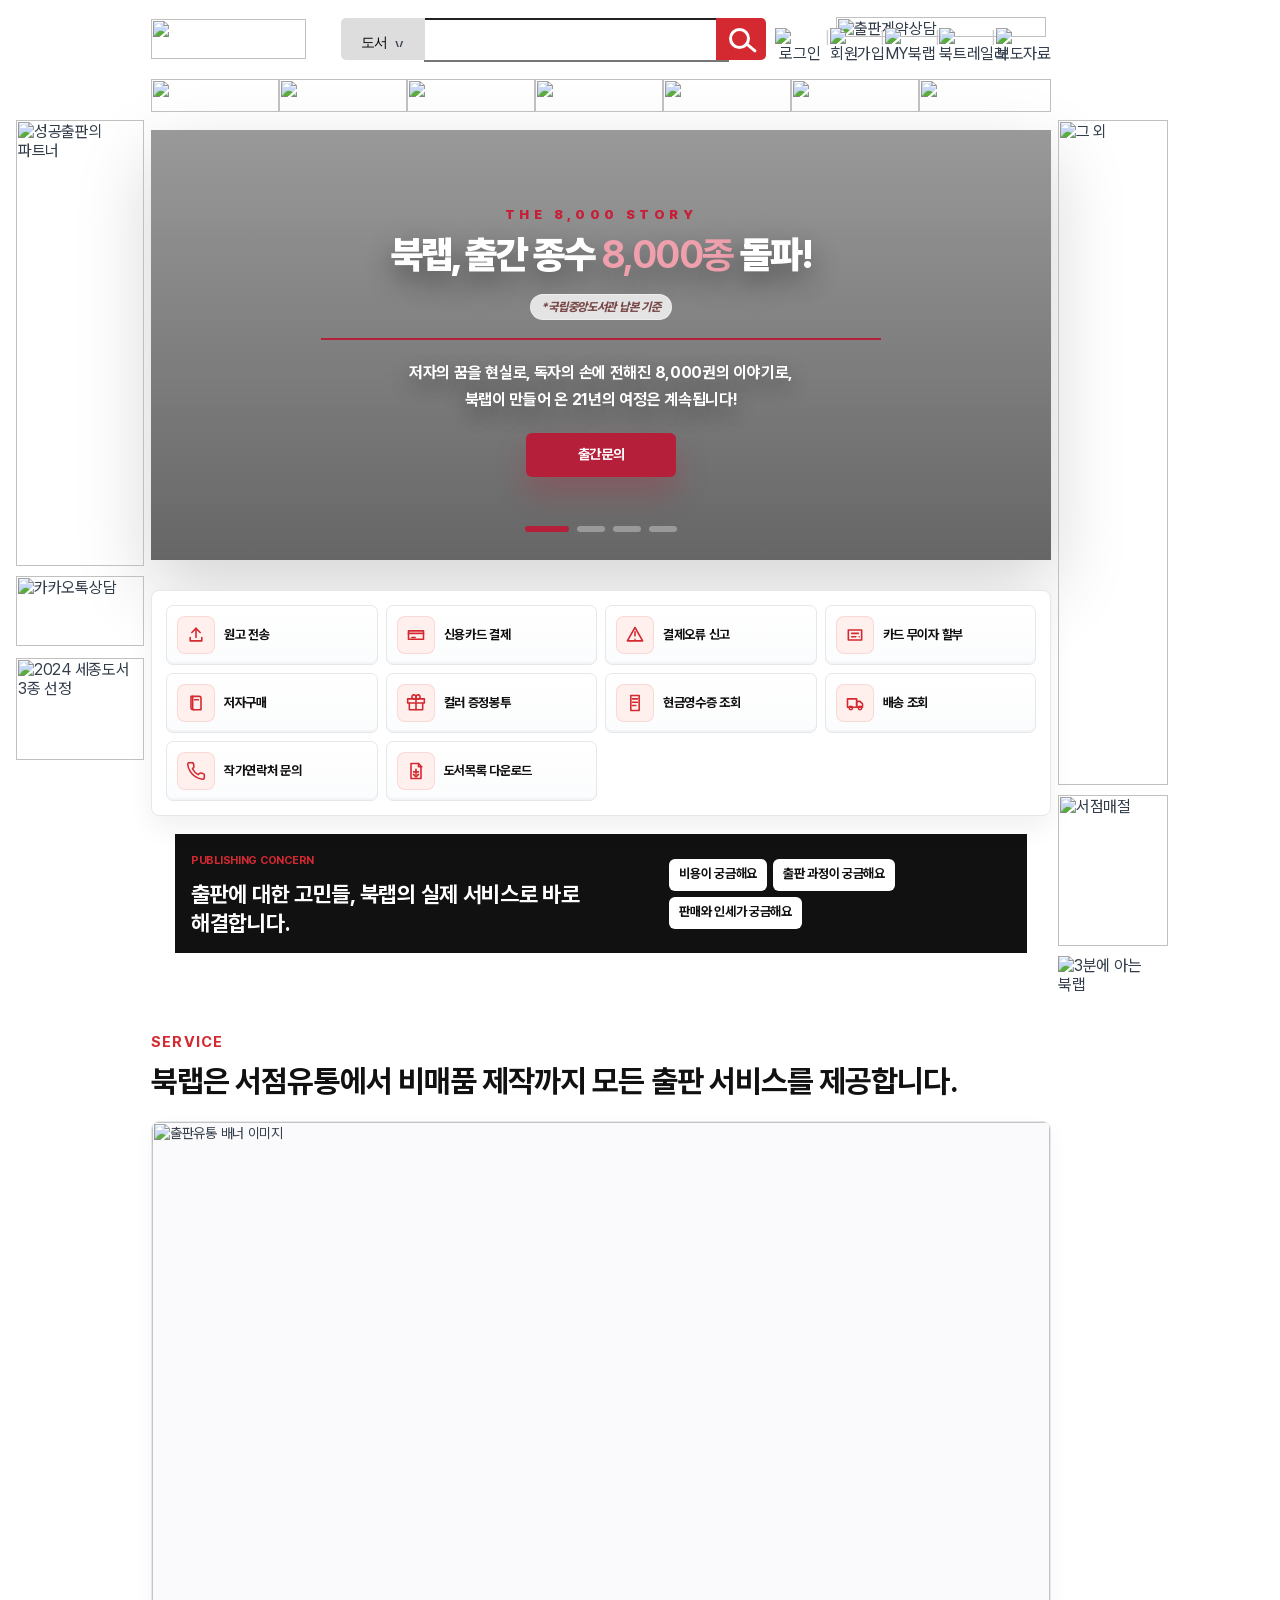
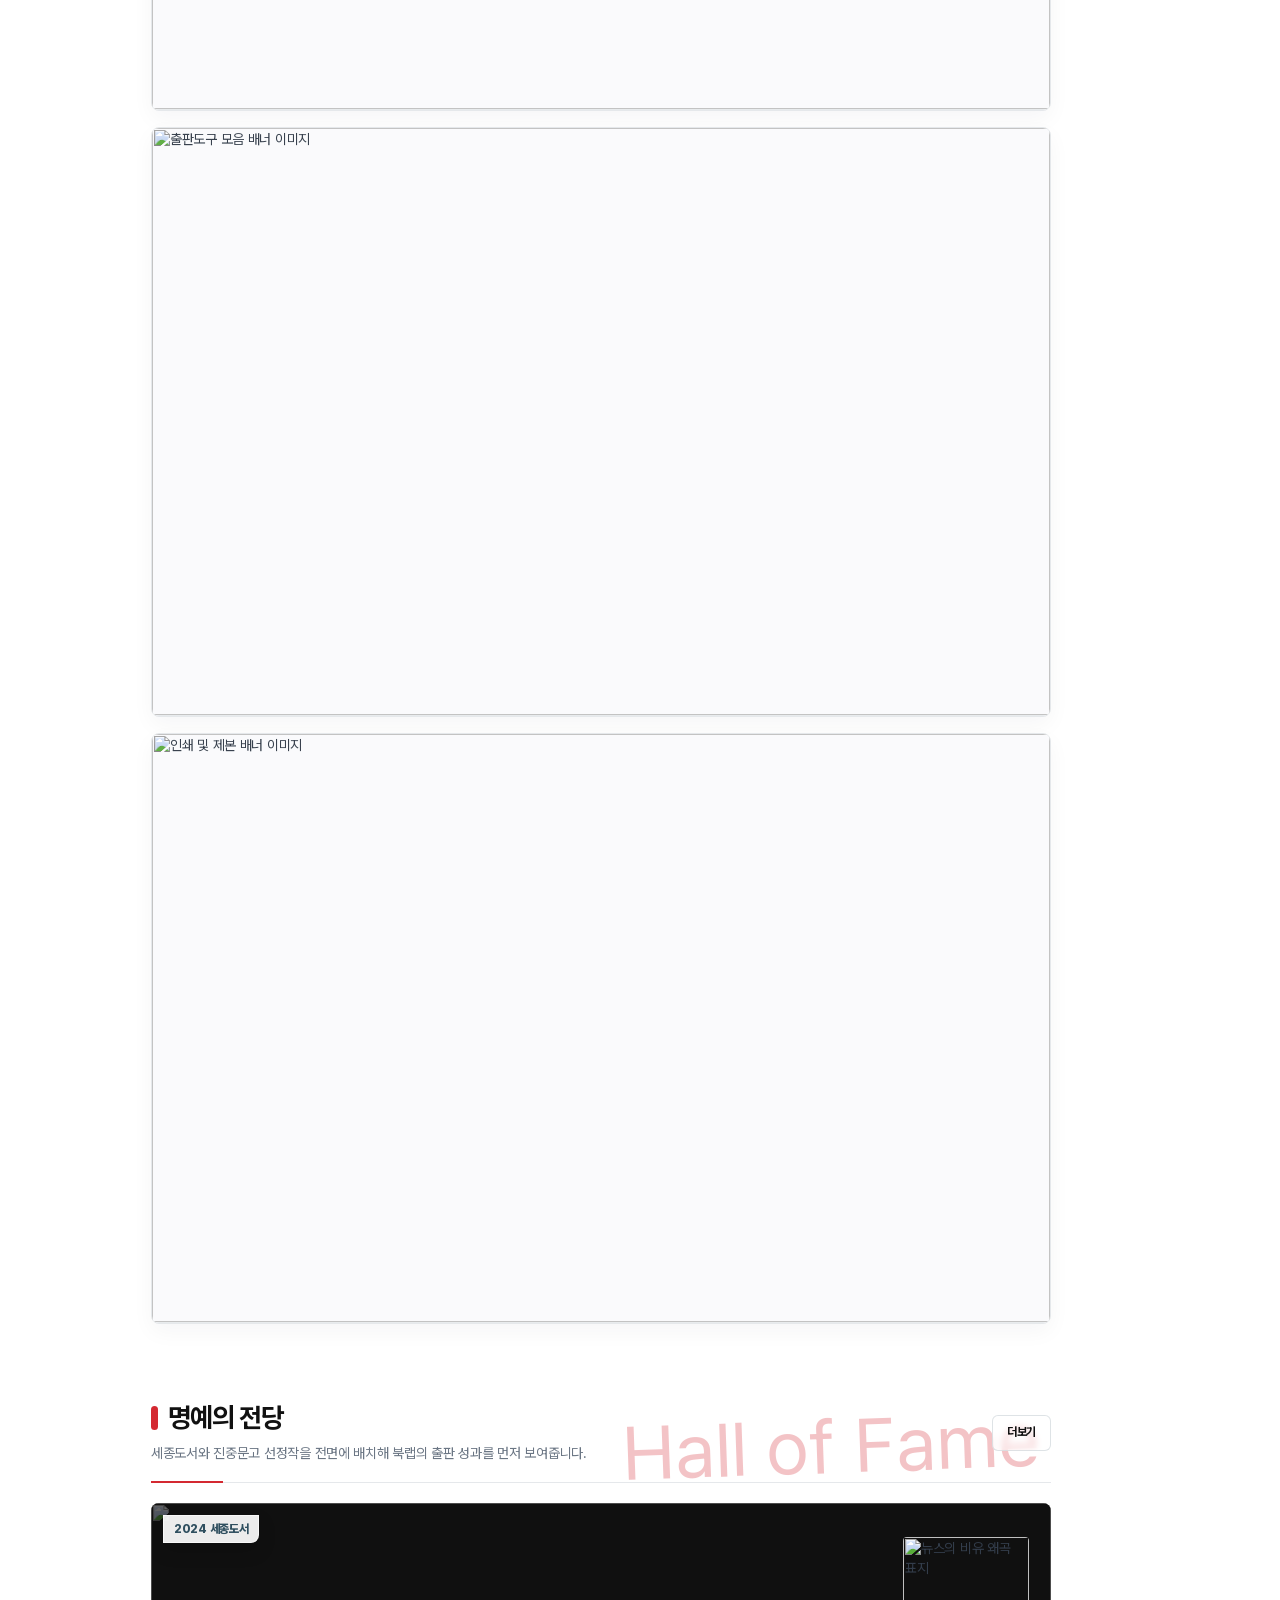
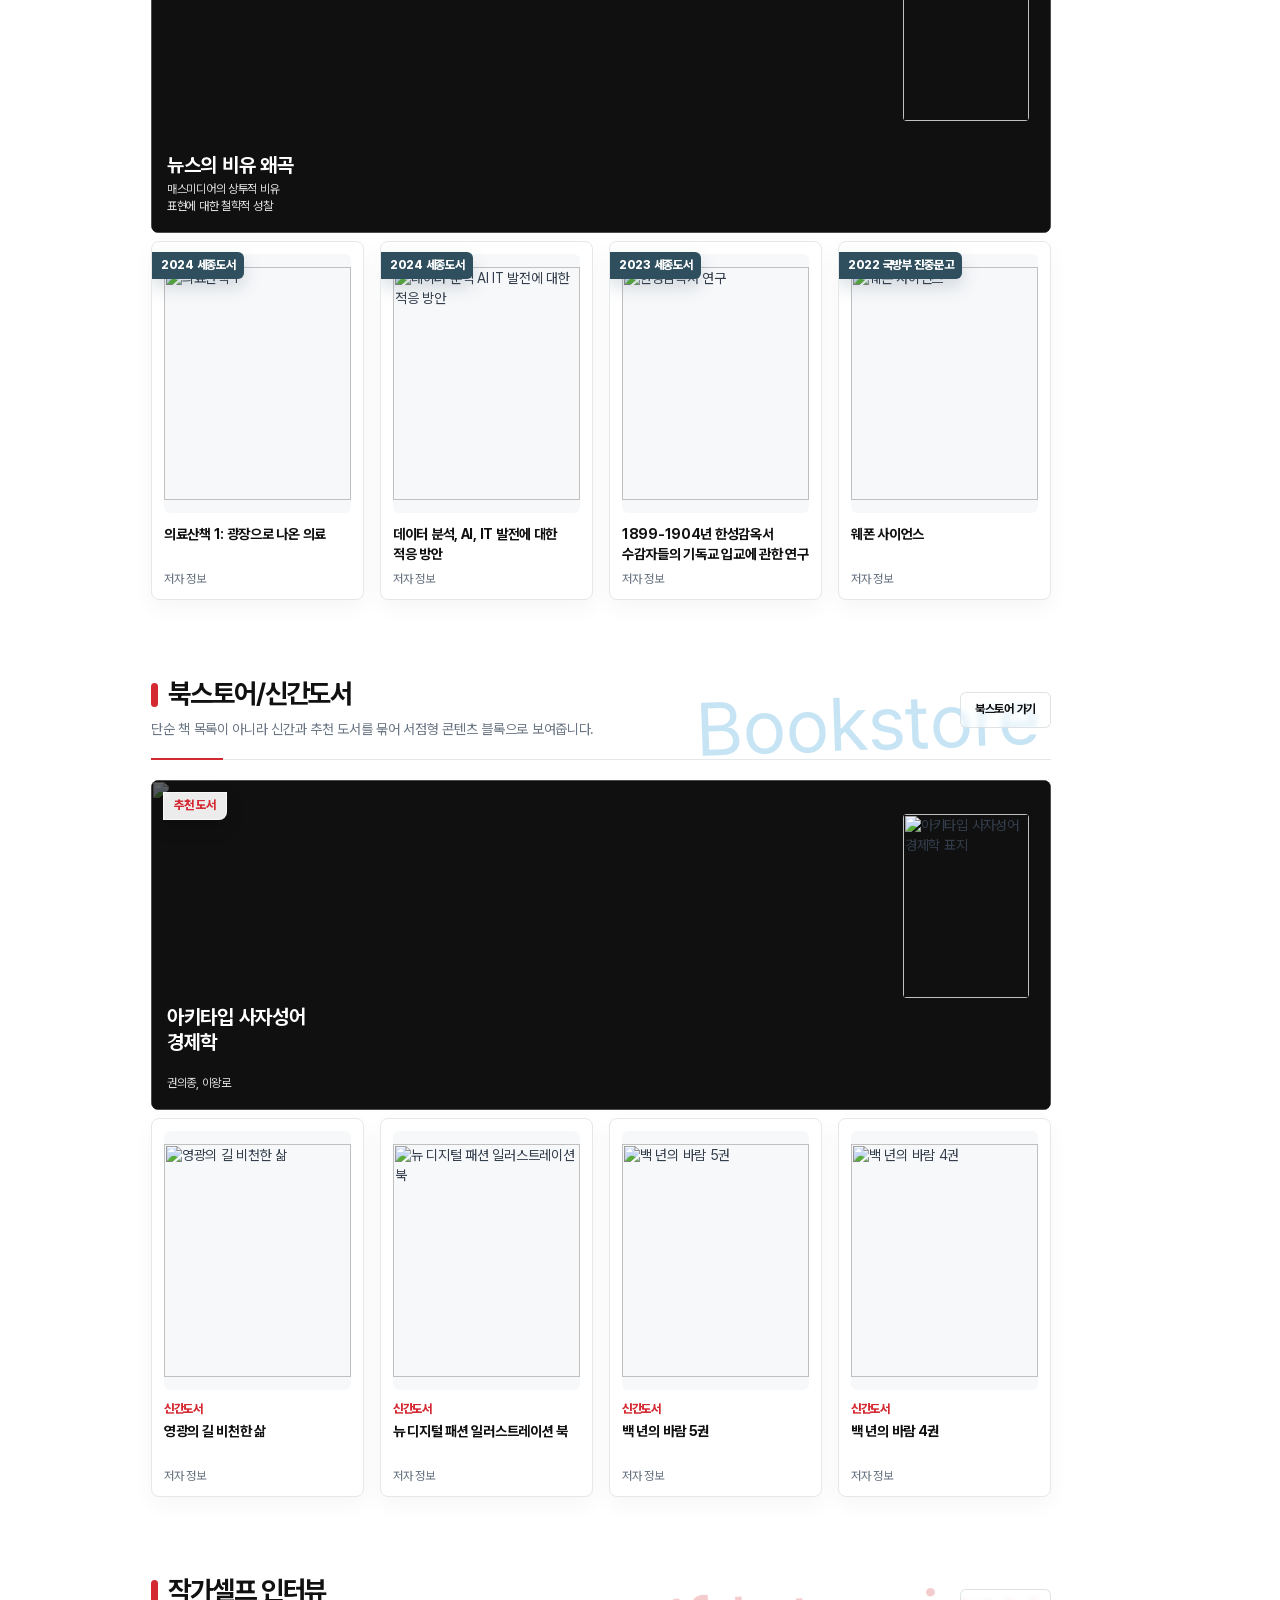
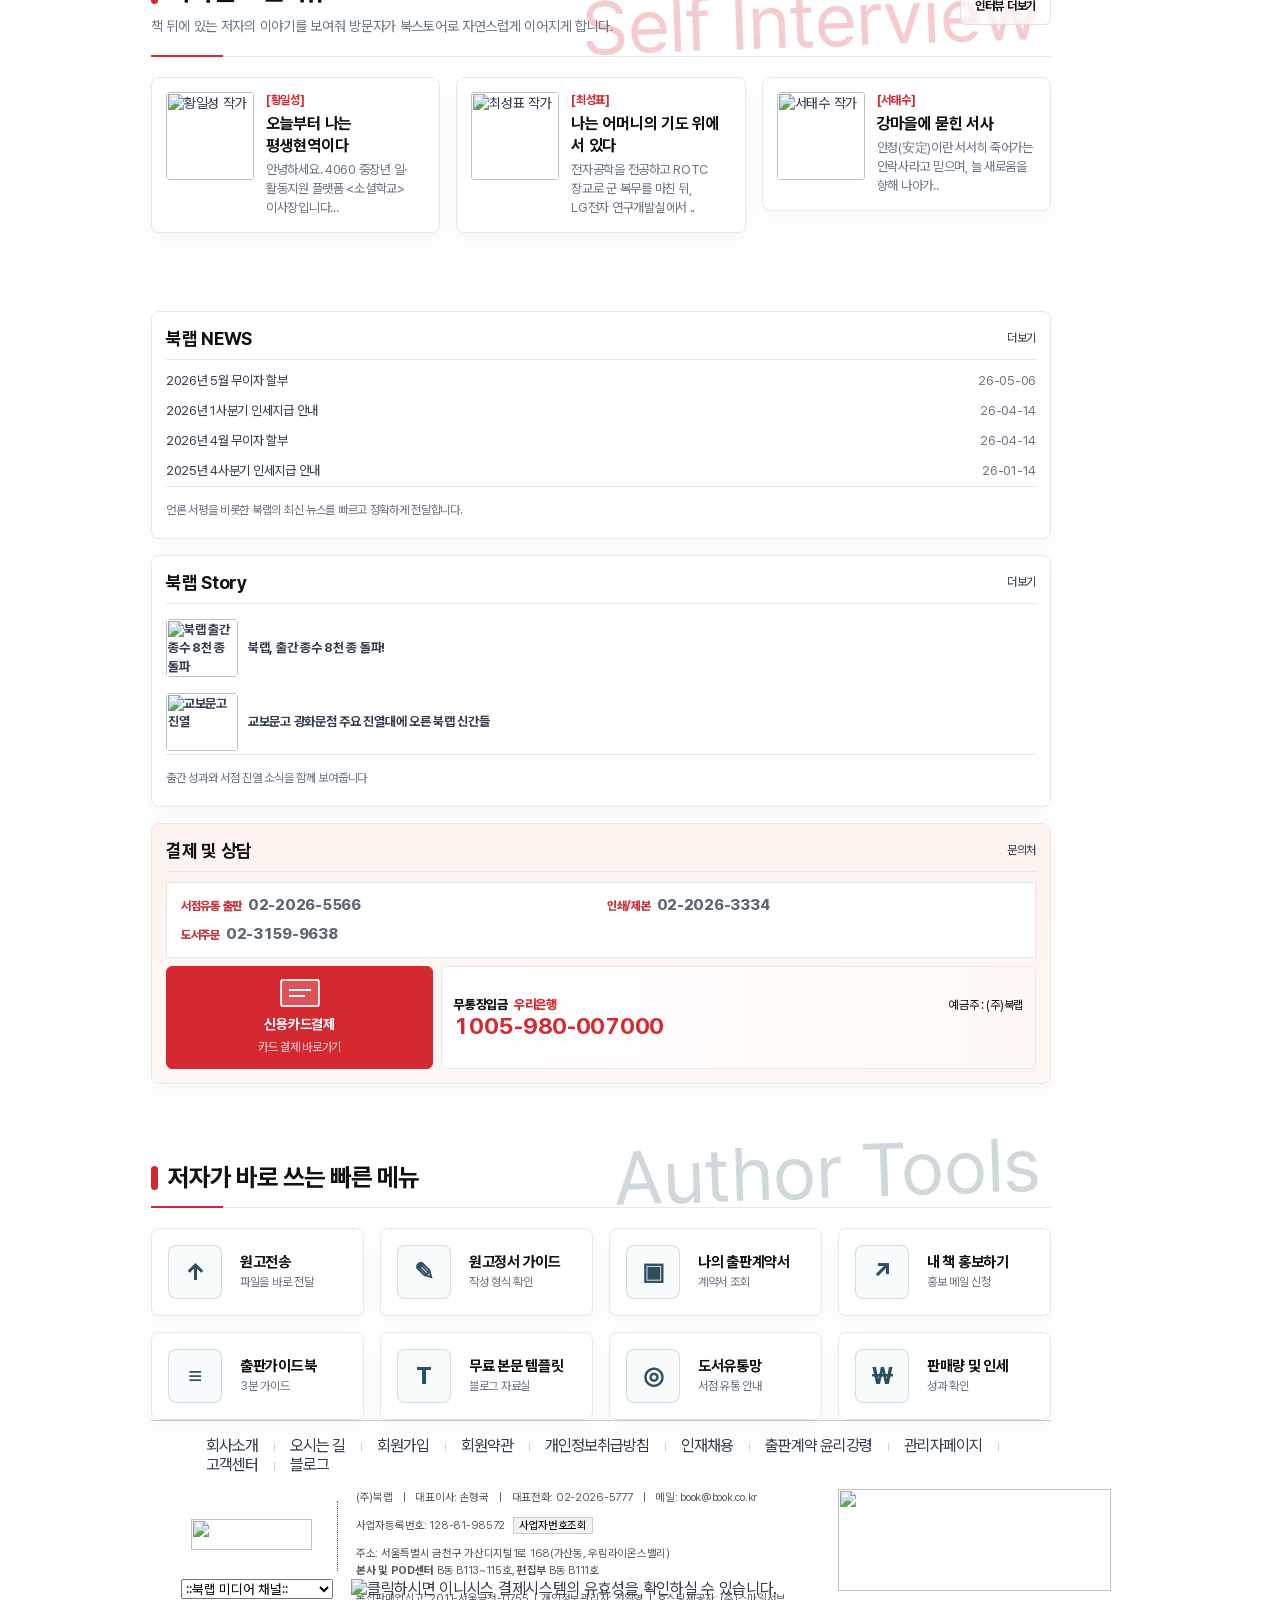
==== commit 676af7cb: "Fix origin page font overrides" ====
--- a/origin_index.html
+++ b/origin_index.html
@@ -1,6 +1,4 @@
-<html><head><meta http-equiv="X-UA-Compatible" content="IE=Edge"><link rel="stylesheet" href="prototype/booklab-renewal/styles.css">
-<link rel="stylesheet" href="origin_index.css">
-<base href="https://www.book.co.kr/"><!-- top start -->
+<html><head><meta http-equiv="X-UA-Compatible" content="IE=Edge"><!-- top start -->
 
 
 <title>북랩 :: 누구나 쉽게 이용할 수 있는 출판 플랫폼</title>
@@ -14,11 +12,11 @@
 <meta name="google-site-verification" content="1ROvYm6XwneXPxeRRwAIZB9EZoceKopKFV9LByXn3M8">
 <!-- meta name="naver-site-verification" content="df49b35b7da3ba6c59b9b3832f07b9324860a98c" / --> <!-- 네이버 웹마스터 도구 210928 -->
 <meta name="naver-site-verification" content="c2d89d369ecf562c1e6e7f1d617ae9836490f33a"> <!-- 231129 -->
-<!-- link rel="shortcut icon" href="/essay_ver2/images/favicon.ico" / -->
-<link rel="shortcut icon" href="//www.book.co.kr/favicon_15.ico?v1.2"> <!-- 250423 -->
-<link type="text/css" href="/essay_ver2/config/css/default.css" rel="stylesheet">
-<link type="text/css" href="/essay_ver2/jcs/style.css" rel="stylesheet">
-<link type="text/css" href="/essay_ver2/css/write.css" rel="stylesheet">
+<!-- link rel="shortcut icon" href="https://www.book.co.kr/essay_ver2/images/favicon.ico" / -->
+<link rel="shortcut icon" href="https://www.book.co.kr/favicon_15.ico?v1.2"> <!-- 250423 -->
+<link type="text/css" href="https://www.book.co.kr/essay_ver2/config/css/default.css" rel="stylesheet">
+<link type="text/css" href="https://www.book.co.kr/essay_ver2/jcs/style.css" rel="stylesheet">
+<link type="text/css" href="https://www.book.co.kr/essay_ver2/css/write.css" rel="stylesheet">
 <link rel="stylesheet" href="https://code.jquery.com/ui/1.8.18/themes/base/jquery-ui.css" type="text/css" media="all"> <!-- autocomplete -->
 <style type="text/css">
 @import url(//fonts.googleapis.com/css?family=Noto+Sans+KR&display=swap);
@@ -43,15 +41,17 @@
 .top_f_f_ng {font-family:'나눔고딕', 'Nanum Gothic', sans-serif !important;} /* 240123 */
 </style>
 
-<script type="text/javascript" src="/_ver2js/jquery.min_230216.js?v1.1"></script>
-<script type="text/javascript" src="//code.jquery.com/ui/1.8.18/jquery-ui.min.js"></script> <!-- autocomplete -->
-
-<script type="text/javascript" src="/_ver2js/inpopup.js?v3.6.1"></script> <!-- 팝업 -->
-<script type="text/javascript" src="/_ver2js/outpopup.js?v1.2.1"></script> <!-- 외부 팝업 221021 -->
-
-<script type="text/javascript" src="/_ver2js/writehtml.js?v1.1.1"></script> <!-- html 221122 -->
-
-<script type="text/javascript" src="/essay_content/Libs/_js/prototype2nd.js?v2.1.1"></script>
+<link rel="stylesheet" href="prototype/booklab-renewal/styles.css">
+<link rel="stylesheet" href="origin_index.css">
+<script type="text/javascript" src="https://www.book.co.kr/_ver2js/jquery.min_230216.js?v1.1"></script>
+<script type="text/javascript" src="https://code.jquery.com/ui/1.8.18/jquery-ui.min.js"></script> <!-- autocomplete -->
+
+<script type="text/javascript" src="https://www.book.co.kr/_ver2js/inpopup.js?v3.6.1"></script> <!-- 팝업 -->
+<script type="text/javascript" src="https://www.book.co.kr/_ver2js/outpopup.js?v1.2.1"></script> <!-- 외부 팝업 221021 -->
+
+<script type="text/javascript" src="https://www.book.co.kr/_ver2js/writehtml.js?v1.1.1"></script> <!-- html 221122 -->
+
+<script type="text/javascript" src="https://www.book.co.kr/essay_content/Libs/_js/prototype2nd.js?v2.1.1"></script>
 
 <script type="text/javascript">
 var banner_1_mouseEvent = 1;
@@ -87,48 +87,48 @@
 	//document.location = "/essay_ver2/mypage/member_login.php?pre_page=/";
 }
 </script>
-<script type="text/javascript" src="/_ver2js/cmmn.2nd.js?v3.1.1"></script>
-<script language="javascript" src="/_ver2js/movepage.js?v1.14.2"></script> <!-- 페이지 이동 -->
+<script type="text/javascript" src="https://www.book.co.kr/_ver2js/cmmn.2nd.js?v3.1.1"></script>
+<script language="javascript" src="https://www.book.co.kr/_ver2js/movepage.js?v1.14.2"></script> <!-- 페이지 이동 -->
 
 
 
 </head>
 
 <body bgcolor="white" text="black" link="blue" vlink="purple" alink="red">
-<!-- script type="text/javascript" src="/essay_ver2/js/GoogleAnalyticsTracking.js?1779791853"></script> <!-- 구글 추적코드 20161014 -->
+<!-- script type="text/javascript" src="https://www.book.co.kr/essay_ver2/js/GoogleAnalyticsTracking.js?1779791853"></script> <!-- 구글 추적코드 20161014 -->
 <table id="id_top_zone" width="100%" align="center" border="0" cellpadding="0" cellspacing="0" style="position:fixed;width:100%;left:0px;height:120px;top:0px;z-index:9999;">
     <tbody><tr>
-        <td align="center" valign="top" background="/essay_ver2/images/sub_01.gif">
+        <td align="center" valign="top" background="https://www.book.co.kr/essay_ver2/images/sub_01.gif">
             <table align="center" border="0" cellpadding="0" cellspacing="0" width="978">
                 <tbody><tr>
                     <td align="left" style="position:relative;">
-                    	<!-- p style="position:absolute;top:0;left:-90px;"><a href="/essay_ver2/bbs/view.php?idx=2209&code=booklab_notice"><img src="/essay_ver2/new/img/mobile_bn.png" /></a></p -->
-                    	<p style="position:absolute;top:0;left:-135px;z-index:10;"><!-- img src="/essay_ver2/images/top/top_member_128_110.jpg?v1.1" width="128" height="110" alt="북랩사람들" /--></p>
+                    	<!-- p style="position:absolute;top:0;left:-90px;"><a href="https://www.book.co.kr/essay_ver2/bbs/view.php?idx=2209&code=booklab_notice"><img src="https://www.book.co.kr/essay_ver2/new/img/mobile_bn.png" /></a></p -->
+                    	<p style="position:absolute;top:0;left:-135px;z-index:10;"><!-- img src="https://www.book.co.kr/essay_ver2/images/top/top_member_128_110.jpg?v1.1" width="128" height="110" alt="북랩사람들" /--></p>
 						<div id="id_left_sidebanner" style="position:absolute;top:120px;left:-135px;z-index:1000;">
-							<img src="/essay_ver2/images/top/left_sidebanner1.jpg?v7.1" width="128" height="446" usemap="#map_left_sidebanner" style="" alt="성공출판의 파트너"><br>
-							<img src="/essay_ver2/images/top/left_sidebanner2.png?v3.2" width="128" height="70" style="margin-top:10px;" alt="카카오톡상담">
+							<img src="https://www.book.co.kr/essay_ver2/images/top/left_sidebanner1.jpg?v7.1" width="128" height="446" usemap="#map_left_sidebanner" style="" alt="성공출판의 파트너"><br>
+							<img src="https://www.book.co.kr/essay_ver2/images/top/left_sidebanner2.png?v3.2" width="128" height="70" style="margin-top:10px;" alt="카카오톡상담">
 						</div>
 						<map name="map_left_sidebanner" id="map_left_sidebanner">
 						  	<area shape="rect" coords="5,405,125,445" href="javascript:;" onclick="movepage_href('6', '1', '', '')" alt="출간문의">
 						  	<!-- area shape="rect" coords="5,450,125,490" href="javascript:;" onclick="movepage_href('6', '6', '', '')" alt="방문예약" />
 						  	<area shape="rect" coords="5,490,125,530" href="javascript:;" onClick="location_href('/essay_ver2/bshop/fastpickup.php')" alt="빠른픽업" / -->
 						</map>
-						<a href="/essay_ver2/bbs/view.php?idx=4725&amp;code=booklab_news"><img src="/essay_ver2/images/top/top_sejong_128.jpg?v1.3" width="128" height="102" alt="2024 세종도서 3종 선정" style="position:absolute;top:658px;left:-135px;z-index:1000;"></a>
+						<a href="https://www.book.co.kr/essay_ver2/bbs/view.php?idx=4725&amp;code=booklab_news"><img src="https://www.book.co.kr/essay_ver2/images/top/top_sejong_128.jpg?v1.3" width="128" height="102" alt="2024 세종도서 3종 선정" style="position:absolute;top:658px;left:-135px;z-index:1000;"></a>
 						<table width="900" border="0" cellpadding="0" cellspacing="0" style="">
 			                <tbody><tr height="77">
 			                    <td width="190" align="left" style="">
-			                    	<a href="/" target="_top"><img src="/essay_ver2/images/top/top_logo_155_40.png?v2.1" width="155" height="40" alt="" border="0" style=""></a>
-			                    	<!-- a href="http://www.book.co.kr" target="_top"><img src="/essay_ver2/images/top/top_logo_16th.gif?v1.1" width="230" height="77" alt="북랩16주년" border="0" style="" /-->
+			                    	<a href="https://www.book.co.kr/" target="_top"><img src="https://www.book.co.kr/essay_ver2/images/top/top_logo_155_40.png?v2.1" width="155" height="40" alt="" border="0" style=""></a>
+			                    	<!-- a href="http://www.book.co.kr" target="_top"><img src="https://www.book.co.kr/essay_ver2/images/top/top_logo_16th.gif?v1.1" width="230" height="77" alt="북랩16주년" border="0" style="" /-->
 			                    </td>
 			                    <td width="710" align="left" style="position:relative;">
 			                    	<div id="id_top_loading" style="position:absolute;top:70px;left:100px;z-index:10;width:100px;display:none;">
-										<img src="/essay_ver2/admin/image/loading.gif" border="0" style="width:200px;">
+										<img src="https://www.book.co.kr/essay_ver2/admin/image/loading.gif" border="0" style="width:200px;">
 									</div>
 									<input type="hidden" id="topsearchword_book" value="도서 제목 또는 저자 이름을 입력하세요.">
 									<input type="hidden" id="topsearchword_menu" value="궁금한 점을 검색해 보세요. 예: 출판비">
 									<input type="hidden" id="topsearchkey" value="book">
 									<div id="id_skeybox" style="position:absolute;top:18px;left:0px;padding:0 17px;width:50px;height:42px;z-index:100;background:#dddddd;border-top-left-radius:5px;border-bottom-left-radius:5px;text-align:center;cursor:pointer;" onclick="change_top('skey', '0');">
-			<span id="id_skey_0" class="top_f_f_ng" style="line-height:40px;color:#000000;font-size:14px;">도서</span><img src="/essay_ver2/images/top/skey_16.png?v1.1" alt="v" style="width:12px;margin:17px 0 0 5px;">
+			<span id="id_skey_0" class="top_f_f_ng" style="line-height:40px;color:#000000;font-size:14px;">도서</span><img src="https://www.book.co.kr/essay_ver2/images/top/skey_16.png?v1.1" alt="v" style="width:12px;margin:17px 0 0 5px;">
 		</div>
 		<div id="id_skeylist" style="position:absolute;top:60px;left:0px;width:82px;height:80px;z-index:100;background:#ffffff;border:1px solid #cccccc;display:none;">
 			<div style="width:82px;height:40px;line-height:40px;text-align:center;cursor:pointer;" onclick="change_top('skey', '2');" onmouseover="this.style.background='#d9d9d9';" onmouseout="this.style.background='#ffffff';">
@@ -145,24 +145,24 @@
 			                    	<div id="id_topsearchresult" style="position:absolute;top:58px;width:500px;max-height:400px;overflow-y:auto;overflow-x:hidden;background:#ffffff;border:1px solid #cccccc;z-index:1000;display:none;"></div>
 			                    	<input type="hidden" id="topsearchtrtot" value="0">
 			                    	<div style="position:absolute;right:5px;bottom:40px;">
-			                    		<img src="/essay_ver2/images/top/tel_0220265566.jpg?v3.1" width="210" height="20" alt="출판계약상담">
+			                    		<img src="https://www.book.co.kr/essay_ver2/images/top/tel_0220265566.jpg?v3.1" width="210" height="20" alt="출판계약상담">
 			                    	</div>
 			                    	<div style="position:absolute;right:5px;bottom:14px;">
-			                    		<div style="float:left;width:50px;text-align:center;"><a href="javascript:;" onclick="location_href('/essay_ver2/member/login.php')"><img src="/essay_ver2/images/top/btn_login.jpg?v4.1" alt="로그인" class="img_middle" onmouseover="this.src='/essay_ver2/images/top/btn_loginover.jpg?v4.1'" onmouseout="this.src='/essay_ver2/images/top/btn_login.jpg?v4.1'"></a></div><div style="float:left;color:#CCCCCC;">|</div><div style="float:left;width:50px;text-align:center;"><a href="javascript:;" onclick="location_href('/essay_ver2/member/join_agree.php')"><img src="/essay_ver2/images/top/btn_join.jpg?v4.1" alt="회원가입" class="img_middle" onmouseover="this.src='/essay_ver2/images/top/btn_joinover.jpg?v4.1'" onmouseout="this.src='/essay_ver2/images/top/btn_join.jpg?v4.1'"></a></div><div style="float:left;color:#CCCCCC;">|</div><div style="float:left;width:50px;text-align:center;"><a href="javascript:;" onclick="location_href('/essay_ver2/member/login.php')"><img src="/essay_ver2/images/top/btn_mypage.jpg?v4.1" alt="MY북랩" class="img_middle" onmouseover="this.src='/essay_ver2/images/top/btn_mypageover.jpg?v4.1'" onmouseout="this.src='/essay_ver2/images/top/btn_mypage.jpg?v4.1'"></a></div><div style="float:left;color:#CCCCCC;">|</div><div style="float:left;width:52px;text-align:center;"><a href="javascript:;" onclick="location_href('/essay_ver2/promote/trailer_list.php')"><img src="/essay_ver2/images/top/btn_trailer.gif?v1.3" alt="북트레일러" class="img_middle" onmouseover="this.src='/essay_ver2/images/top/btn_trailerover.gif?v1.3'" onmouseout="this.src='/essay_ver2/images/top/btn_trailer.gif?v1.3'"></a></div><div style="float:left;color:#CCCCCC;">|</div><div style="float:left;width:50px;text-align:center;"><a href="javascript:;" onclick="location_href('/essay_ver2/promote/press_list.php')"><img src="/essay_ver2/images/top/btn_press.jpg?v4.1" alt="보도자료" class="img_middle" onmouseover="this.src='/essay_ver2/images/top/btn_pressover.jpg?v4.1'" onmouseout="this.src='/essay_ver2/images/top/btn_press.jpg?v4.1'"></a></div>			                    	</div>
+			                    		<div style="float:left;width:50px;text-align:center;"><a href="javascript:;" onclick="location_href('/essay_ver2/member/login.php')"><img src="https://www.book.co.kr/essay_ver2/images/top/btn_login.jpg?v4.1" alt="로그인" class="img_middle" onmouseover="this.src='https://www.book.co.kr/essay_ver2/images/top/btn_loginover.jpg?v4.1'" onmouseout="this.src='https://www.book.co.kr/essay_ver2/images/top/btn_login.jpg?v4.1'"></a></div><div style="float:left;color:#CCCCCC;">|</div><div style="float:left;width:50px;text-align:center;"><a href="javascript:;" onclick="location_href('/essay_ver2/member/join_agree.php')"><img src="https://www.book.co.kr/essay_ver2/images/top/btn_join.jpg?v4.1" alt="회원가입" class="img_middle" onmouseover="this.src='https://www.book.co.kr/essay_ver2/images/top/btn_joinover.jpg?v4.1'" onmouseout="this.src='https://www.book.co.kr/essay_ver2/images/top/btn_join.jpg?v4.1'"></a></div><div style="float:left;color:#CCCCCC;">|</div><div style="float:left;width:50px;text-align:center;"><a href="javascript:;" onclick="location_href('/essay_ver2/member/login.php')"><img src="https://www.book.co.kr/essay_ver2/images/top/btn_mypage.jpg?v4.1" alt="MY북랩" class="img_middle" onmouseover="this.src='https://www.book.co.kr/essay_ver2/images/top/btn_mypageover.jpg?v4.1'" onmouseout="this.src='https://www.book.co.kr/essay_ver2/images/top/btn_mypage.jpg?v4.1'"></a></div><div style="float:left;color:#CCCCCC;">|</div><div style="float:left;width:52px;text-align:center;"><a href="javascript:;" onclick="location_href('/essay_ver2/promote/trailer_list.php')"><img src="https://www.book.co.kr/essay_ver2/images/top/btn_trailer.gif?v1.3" alt="북트레일러" class="img_middle" onmouseover="this.src='https://www.book.co.kr/essay_ver2/images/top/btn_trailerover.gif?v1.3'" onmouseout="this.src='https://www.book.co.kr/essay_ver2/images/top/btn_trailer.gif?v1.3'"></a></div><div style="float:left;color:#CCCCCC;">|</div><div style="float:left;width:50px;text-align:center;"><a href="javascript:;" onclick="location_href('/essay_ver2/promote/press_list.php')"><img src="https://www.book.co.kr/essay_ver2/images/top/btn_press.jpg?v4.1" alt="보도자료" class="img_middle" onmouseover="this.src='https://www.book.co.kr/essay_ver2/images/top/btn_pressover.jpg?v4.1'" onmouseout="this.src='https://www.book.co.kr/essay_ver2/images/top/btn_press.jpg?v4.1'"></a></div>			                    	</div>
 			                    	<!-- div style="position:absolute;top:42px;right:-117px;">
-										<a href="javascript:;" onClick="popup_ecatalog('http://www.book.co.kr/ebooks/ecatalog.php?Dir=334', 'fixed');"><img src="/essay_ver2/images/top/banner_guide2nd.png" alt="3분에 아는 북랩" /></a>
+										<a href="javascript:;" onClick="popup_ecatalog('http://www.book.co.kr/ebooks/ecatalog.php?Dir=334', 'fixed');"><img src="https://www.book.co.kr/essay_ver2/images/top/banner_guide2nd.png" alt="3분에 아는 북랩" /></a>
 									</div -->
 									<!-- div style="position:absolute;top:15px;right:-117px;">
-										<a href="javascript:;" onClick="top.location.replace('http://happisode.book.co.kr');return false;"><img src="/essay_ver2/images/top/btn_happisode_direct.jpg" alt="해피소드 바로가기" /></a>
+										<a href="javascript:;" onClick="top.location.replace('http://happisode.book.co.kr');return false;"><img src="https://www.book.co.kr/essay_ver2/images/top/btn_happisode_direct.jpg" alt="해피소드 바로가기" /></a>
 									</div -->
 									<!-- div style="position:absolute;top:58px;right:-117px;">
-										<a href="javascript:;" onClick="top.location.replace('http://happisode.book.co.kr');return false;"><img src="/essay_ver2/images/top/btn_happisode_direct_1.png" alt="해피소드 바로가기" /></a>
+										<a href="javascript:;" onClick="top.location.replace('http://happisode.book.co.kr');return false;"><img src="https://www.book.co.kr/essay_ver2/images/top/btn_happisode_direct_1.png" alt="해피소드 바로가기" /></a>
 									</div -->
 									<!-- div style="position:absolute;top:38px;right:-117px;">
-										<a href="javascript:;" onClick="location.replace('/essay_ver2/bbs/view.php?idx=3175&code=booklab_notice');return false;"><img src="/essay_ver2/images/top/btn_event_card.png" alt="신용카드 무이자할부! 이벤트" /></a>
+										<a href="javascript:;" onClick="location.replace('/essay_ver2/bbs/view.php?idx=3175&code=booklab_notice');return false;"><img src="https://www.book.co.kr/essay_ver2/images/top/btn_event_card.png" alt="신용카드 무이자할부! 이벤트" /></a>
 									</div -->
 									<!-- div style="position:absolute;top:15px;right:-94px;">
-										<a href="javascript:;" onClick="popup_ecatalog('http://www.book.co.kr/ebooks/ecatalog.php?Dir=334', 'fixed');"><img src="/essay_ver2/images/top/tmp_top_guide.jpg" alt="출판가이드북" /></a>
+										<a href="javascript:;" onClick="popup_ecatalog('http://www.book.co.kr/ebooks/ecatalog.php?Dir=334', 'fixed');"><img src="https://www.book.co.kr/essay_ver2/images/top/tmp_top_guide.jpg" alt="출판가이드북" /></a>
 									</div -->
 			                    </td>
 			                </tr>
@@ -177,19 +177,19 @@
 
 		<ul>
 			<!-- 회사소개 -->
-			<li id="gnb1"><a href="/essay_ver2/company/company.php" name="tab1"><img src="/essay_ver2/images/top/tabx1.jpg?v4.2" onmouseover="this.src='/essay_ver2/images/top/tabx1over.jpg?v4.2'" onmouseout="this.src='/essay_ver2/images/top/tabx1.jpg?v4.2'" width="128" height="33"></a></li>
+			<li id="gnb1"><a href="https://www.book.co.kr/essay_ver2/company/company.php" name="tab1"><img src="https://www.book.co.kr/essay_ver2/images/top/tabx1.jpg?v4.2" onmouseover="this.src='https://www.book.co.kr/essay_ver2/images/top/tabx1over.jpg?v4.2'" onmouseout="this.src='https://www.book.co.kr/essay_ver2/images/top/tabx1.jpg?v4.2'" width="128" height="33"></a></li>
 			<!-- 출판가이드 -->
-			<li id="gnb2"><a href="/essay_ver2/guide/print_guide.php" name="tab2"><img src="/essay_ver2/images/top/tabx2.jpg?v3.2" onmouseover="this.src='/essay_ver2/images/top/tabx2over.jpg?v3.2'" onmouseout="this.src='/essay_ver2/images/top/tabx2.jpg?v3.2'" width="128" height="33"></a></li>
+			<li id="gnb2"><a href="https://www.book.co.kr/essay_ver2/guide/print_guide.php" name="tab2"><img src="https://www.book.co.kr/essay_ver2/images/top/tabx2.jpg?v3.2" onmouseover="this.src='https://www.book.co.kr/essay_ver2/images/top/tabx2over.jpg?v3.2'" onmouseout="this.src='https://www.book.co.kr/essay_ver2/images/top/tabx2.jpg?v3.2'" width="128" height="33"></a></li>
 			<!-- 가격표 -->
-			<li id="gnb3"><a href="/essay_ver2/publish/service.php" name="tab3"><img src="/essay_ver2/images/top/tabx3.jpg?v3.2" onmouseover="this.src='/essay_ver2/images/top/tabx3over.jpg?v3.2'" onmouseout="this.src='/essay_ver2/images/top/tabx3.jpg?v3.2'" width="128" height="33"></a></li>
+			<li id="gnb3"><a href="https://www.book.co.kr/essay_ver2/publish/service.php" name="tab3"><img src="https://www.book.co.kr/essay_ver2/images/top/tabx3.jpg?v3.2" onmouseover="this.src='https://www.book.co.kr/essay_ver2/images/top/tabx3over.jpg?v3.2'" onmouseout="this.src='https://www.book.co.kr/essay_ver2/images/top/tabx3.jpg?v3.2'" width="128" height="33"></a></li>
 			<!-- 출간문의 -->
-			<li id="gnb4"><a href="/essay_ver2/publish/advice.php" name="tab4"><img src="/essay_ver2/images/top/tabx4.jpg?v4.1" onmouseover="this.src='/essay_ver2/images/top/tabx4over.jpg?v4.1'" onmouseout="this.src='/essay_ver2/images/top/tabx4.jpg?v4.1'" width="128" height="33"></a></li>
+			<li id="gnb4"><a href="https://www.book.co.kr/essay_ver2/publish/advice.php" name="tab4"><img src="https://www.book.co.kr/essay_ver2/images/top/tabx4.jpg?v4.1" onmouseover="this.src='https://www.book.co.kr/essay_ver2/images/top/tabx4over.jpg?v4.1'" onmouseout="this.src='https://www.book.co.kr/essay_ver2/images/top/tabx4.jpg?v4.1'" width="128" height="33"></a></li>
 			<!-- 인쇄/제본신청 -->
-			<li id="gnb5"><a href="/essay_ver2/shop/nonsalereqest.php" name="tab5"><img src="/essay_ver2/images/top/tabx5.jpg?v6.1" onmouseover="this.src='/essay_ver2/images/top/tabx5over.jpg?v6.1'" onmouseout="this.src='/essay_ver2/images/top/tabx5.jpg?v6.1'" width="128" height="33"></a></li>
+			<li id="gnb5"><a href="https://www.book.co.kr/essay_ver2/shop/nonsalereqest.php" name="tab5"><img src="https://www.book.co.kr/essay_ver2/images/top/tabx5.jpg?v6.1" onmouseover="this.src='https://www.book.co.kr/essay_ver2/images/top/tabx5over.jpg?v6.1'" onmouseout="this.src='https://www.book.co.kr/essay_ver2/images/top/tabx5.jpg?v6.1'" width="128" height="33"></a></li>
 			<!-- 홍보/마케팅 -->
-			<li id="gnb6"><a href="/essay_ver2/promote/promote.php" name="tab6"><img src="/essay_ver2/images/top/tabx6.jpg?v6.1" onmouseover="this.src='/essay_ver2/images/top/tabx6over.jpg?v6.1'" onmouseout="this.src='/essay_ver2/images/top/tabx6.jpg?v6.1'" width="128" height="33"></a></li>
+			<li id="gnb6"><a href="https://www.book.co.kr/essay_ver2/promote/promote.php" name="tab6"><img src="https://www.book.co.kr/essay_ver2/images/top/tabx6.jpg?v6.1" onmouseover="this.src='https://www.book.co.kr/essay_ver2/images/top/tabx6over.jpg?v6.1'" onmouseout="this.src='https://www.book.co.kr/essay_ver2/images/top/tabx6.jpg?v6.1'" width="128" height="33"></a></li>
 			<!-- 북스토어 -->
-			<li id="gnb7"><a href="javascript:;" onclick="movepage_href('7', '1', '', '')" name="tab7"><img src="/essay_ver2/images/top/tabx7.jpg?v3.2" onmouseover="this.src='/essay_ver2/images/top/tabx7over.jpg?v3.2'" onmouseout="this.src='/essay_ver2/images/top/tabx7.jpg?v3.2'" width="132" height="33"></a></li>
+			<li id="gnb7"><a href="javascript:;" onclick="movepage_href('7', '1', '', '')" name="tab7"><img src="https://www.book.co.kr/essay_ver2/images/top/tabx7.jpg?v3.2" onmouseover="this.src='https://www.book.co.kr/essay_ver2/images/top/tabx7over.jpg?v3.2'" onmouseout="this.src='https://www.book.co.kr/essay_ver2/images/top/tabx7.jpg?v3.2'" width="132" height="33"></a></li>
 		</ul>
 
 		</div>
@@ -197,66 +197,66 @@
 
 	   	<!--gnb_sub-->
 	   	<div id="id_gnb_sub_content"><div class="gnb_sub" id="gnbsub1" style="position:absolute;top:35px;left:0px;width:126px;height:188px;border-right:1px solid #cccccc;border-bottom:1px solid #cccccc;display:none;z-index:100;" onmouseover="set_top('gnbsub1', 'over')" onmouseout="set_top('gnbsub1', 'out')"><ul style="background:none;">
-				<li><a href="/essay_ver2/company/company.php"><img src="/essay_ver2/images/top/tabx1_01.jpg?v1.6" onmouseover="this.src='/essay_ver2/images/top/tabx1_01over.jpg?v1.6'" onmouseout="this.src='/essay_ver2/images/top/tabx1_01.jpg?v1.6'" alt="회사소개"></a></li>
-		       	<li><a href="/essay_ver2/essay_board/venera5.php"><img src="/essay_ver2/images/top/tabx1_02.jpg?v1.6" onmouseover="this.src='/essay_ver2/images/top/tabx1_02over.jpg?v1.6'" onmouseout="this.src='/essay_ver2/images/top/tabx1_02.jpg?v1.6'" alt="왜 1위인가"></a></li>
-		       	<!--li><a href="/essay_ver2/company/intro_equipment.php"><img
-		       		src="/essay_ver2/images/top/tabx1_03.jpg?v1.6" onmouseover="this.src='/essay_ver2/images/top/tabx1_03over.jpg?v1.6'" onmouseout="this.src='/essay_ver2/images/top/tabx1_03.jpg?v1.6'" alt="보유장비" /></a></li -->
-		       	<li><a href="/essay_ver2/company/intro_bookstore.php"><img src="/essay_ver2/images/top/tabx1_04.jpg?v1.6" onmouseover="this.src='/essay_ver2/images/top/tabx1_04over.jpg?v1.6'" onmouseout="this.src='/essay_ver2/images/top/tabx1_04.jpg?v1.6'" alt="도서유통망"></a></li>
-		       	<li><a href="/essay_ver2/bbs/list.php?code=booklab_news"><img src="/essay_ver2/images/top/tabx1_05.jpg?v1.6" onmouseover="this.src='/essay_ver2/images/top/tabx1_05over.jpg?v1.6'" onmouseout="this.src='/essay_ver2/images/top/tabx1_05.jpg?v1.6'" alt="북랩 News"></a></li>
-		   		<li><a href="javascript:;" onclick="movepage_href('1', '6', '', '')"><img src="/essay_ver2/images/top/tabx1_06.jpg?v1.6" onmouseover="this.src='/essay_ver2/images/top/tabx1_06over.jpg?v1.6'" onmouseout="this.src='/essay_ver2/images/top/tabx1_06.jpg?v1.6'" alt="보도자료"></a></li>
-			   	<li><a href="javascript:;" onclick="movepage_href('1', '7', '', '')"><img src="/essay_ver2/images/top/tabx1_07.jpg?v1.6" onmouseover="this.src='/essay_ver2/images/top/tabx1_07over.jpg?v1.6'" onmouseout="this.src='/essay_ver2/images/top/tabx1_07.jpg?v1.6'" alt="고객센터"></a></li>
-			   	<li><a href="javascript:;" onclick="movepage_href('1', '8', '', '')"><img src="/essay_ver2/images/top/tabx1_08.jpg?v1.1" onmouseover="this.src='/essay_ver2/images/top/tabx1_08over.jpg?v1.1'" onmouseout="this.src='/essay_ver2/images/top/tabx1_08.jpg?v1.1'" alt="인재채용"></a></li>
+				<li><a href="https://www.book.co.kr/essay_ver2/company/company.php"><img src="https://www.book.co.kr/essay_ver2/images/top/tabx1_01.jpg?v1.6" onmouseover="this.src='https://www.book.co.kr/essay_ver2/images/top/tabx1_01over.jpg?v1.6'" onmouseout="this.src='https://www.book.co.kr/essay_ver2/images/top/tabx1_01.jpg?v1.6'" alt="회사소개"></a></li>
+		       	<li><a href="https://www.book.co.kr/essay_ver2/essay_board/venera5.php"><img src="https://www.book.co.kr/essay_ver2/images/top/tabx1_02.jpg?v1.6" onmouseover="this.src='https://www.book.co.kr/essay_ver2/images/top/tabx1_02over.jpg?v1.6'" onmouseout="this.src='https://www.book.co.kr/essay_ver2/images/top/tabx1_02.jpg?v1.6'" alt="왜 1위인가"></a></li>
+		       	<!--li><a href="https://www.book.co.kr/essay_ver2/company/intro_equipment.php"><img
+		       		src="https://www.book.co.kr/essay_ver2/images/top/tabx1_03.jpg?v1.6" onmouseover="this.src='https://www.book.co.kr/essay_ver2/images/top/tabx1_03over.jpg?v1.6'" onmouseout="this.src='https://www.book.co.kr/essay_ver2/images/top/tabx1_03.jpg?v1.6'" alt="보유장비" /></a></li -->
+		       	<li><a href="https://www.book.co.kr/essay_ver2/company/intro_bookstore.php"><img src="https://www.book.co.kr/essay_ver2/images/top/tabx1_04.jpg?v1.6" onmouseover="this.src='https://www.book.co.kr/essay_ver2/images/top/tabx1_04over.jpg?v1.6'" onmouseout="this.src='https://www.book.co.kr/essay_ver2/images/top/tabx1_04.jpg?v1.6'" alt="도서유통망"></a></li>
+		       	<li><a href="https://www.book.co.kr/essay_ver2/bbs/list.php?code=booklab_news"><img src="https://www.book.co.kr/essay_ver2/images/top/tabx1_05.jpg?v1.6" onmouseover="this.src='https://www.book.co.kr/essay_ver2/images/top/tabx1_05over.jpg?v1.6'" onmouseout="this.src='https://www.book.co.kr/essay_ver2/images/top/tabx1_05.jpg?v1.6'" alt="북랩 News"></a></li>
+		   		<li><a href="javascript:;" onclick="movepage_href('1', '6', '', '')"><img src="https://www.book.co.kr/essay_ver2/images/top/tabx1_06.jpg?v1.6" onmouseover="this.src='https://www.book.co.kr/essay_ver2/images/top/tabx1_06over.jpg?v1.6'" onmouseout="this.src='https://www.book.co.kr/essay_ver2/images/top/tabx1_06.jpg?v1.6'" alt="보도자료"></a></li>
+			   	<li><a href="javascript:;" onclick="movepage_href('1', '7', '', '')"><img src="https://www.book.co.kr/essay_ver2/images/top/tabx1_07.jpg?v1.6" onmouseover="this.src='https://www.book.co.kr/essay_ver2/images/top/tabx1_07over.jpg?v1.6'" onmouseout="this.src='https://www.book.co.kr/essay_ver2/images/top/tabx1_07.jpg?v1.6'" alt="고객센터"></a></li>
+			   	<li><a href="javascript:;" onclick="movepage_href('1', '8', '', '')"><img src="https://www.book.co.kr/essay_ver2/images/top/tabx1_08.jpg?v1.1" onmouseover="this.src='https://www.book.co.kr/essay_ver2/images/top/tabx1_08over.jpg?v1.1'" onmouseout="this.src='https://www.book.co.kr/essay_ver2/images/top/tabx1_08.jpg?v1.1'" alt="인재채용"></a></li>
 		     </ul></div><div class="gnb_sub" id="gnbsub2" style="position:absolute;top:35px;left:128px;width:126px;height:188px;border-right:1px solid #cccccc;border-bottom:1px solid #cccccc;display:none;z-index:100;" onmouseover="set_top('gnbsub2', 'over')" onmouseout="set_top('gnbsub2', 'out')"><ul style="background:none;">
-			   	<li><a href="/essay_ver2/guide/print_guide.php"><img src="/essay_ver2/images/top/tabx2_01.jpg?v1.6" onmouseover="this.src='/essay_ver2/images/top/tabx2_01over.jpg?v1.6'" onmouseout="this.src='/essay_ver2/images/top/tabx2_01.jpg?v1.6'" alt="출판가이드"></a></li>
-		       	<li><a href="/essay_ver2/guide/publishing_step.php"><img src="/essay_ver2/images/top/tabx2_02.jpg?v1.6" onmouseover="this.src='/essay_ver2/images/top/tabx2_02over.jpg?v1.6'" onmouseout="this.src='/essay_ver2/images/top/tabx2_02.jpg?v1.6'" alt="출간절차"></a></li>
-		       	<li><a href="/essay_ver2/essay_board/policy.php"><img src="/essay_ver2/images/top/tabx2_03.jpg?v1.6" onmouseover="this.src='/essay_ver2/images/top/tabx2_03over.jpg?v1.6'" onmouseout="this.src='/essay_ver2/images/top/tabx2_03.jpg?v1.6'" alt="인세 및 출판 정책"></a></li>
-		       	<li><a href="/essay_ver2/guide/know.php"><img src="/essay_ver2/images/top/tabx2_04.jpg?v1.7" onmouseover="this.src='/essay_ver2/images/top/tabx2_04over.jpg?v1.7'" onmouseout="this.src='/essay_ver2/images/top/tabx2_04.jpg?v1.7'" alt="출판인세 상식"></a></li>
-		       	<li><a href="/essay_ver2/guide/model.php"><img src="/essay_ver2/images/top/tabx2_05.jpg?v1.6" onmouseover="this.src='/essay_ver2/images/top/tabx2_05over.jpg?v1.6'" onmouseout="this.src='/essay_ver2/images/top/tabx2_05.jpg?v1.6'" alt="원고정서 가이드"></a></li>
-			   	<li><a href="/essay_ver2/guide/data_send.php"><img src="/essay_ver2/images/top/tabx2_06.jpg?v1.6" onmouseover="this.src='/essay_ver2/images/top/tabx2_06over.jpg?v1.6'" onmouseout="this.src='/essay_ver2/images/top/tabx2_06.jpg?v1.6'" alt="원고 전송하기"></a></li>
-			   	<li><a href="/essay_ver2/guide/sell.php"><img src="/essay_ver2/images/top/tabx2_07.jpg?v1.6" onmouseover="this.src='/essay_ver2/images/top/tabx2_07over.jpg?v1.6'" onmouseout="this.src='/essay_ver2/images/top/tabx2_07.jpg?v1.6'" alt="판매 및 인세 조회"></a></li>
+			   	<li><a href="https://www.book.co.kr/essay_ver2/guide/print_guide.php"><img src="https://www.book.co.kr/essay_ver2/images/top/tabx2_01.jpg?v1.6" onmouseover="this.src='https://www.book.co.kr/essay_ver2/images/top/tabx2_01over.jpg?v1.6'" onmouseout="this.src='https://www.book.co.kr/essay_ver2/images/top/tabx2_01.jpg?v1.6'" alt="출판가이드"></a></li>
+		       	<li><a href="https://www.book.co.kr/essay_ver2/guide/publishing_step.php"><img src="https://www.book.co.kr/essay_ver2/images/top/tabx2_02.jpg?v1.6" onmouseover="this.src='https://www.book.co.kr/essay_ver2/images/top/tabx2_02over.jpg?v1.6'" onmouseout="this.src='https://www.book.co.kr/essay_ver2/images/top/tabx2_02.jpg?v1.6'" alt="출간절차"></a></li>
+		       	<li><a href="https://www.book.co.kr/essay_ver2/essay_board/policy.php"><img src="https://www.book.co.kr/essay_ver2/images/top/tabx2_03.jpg?v1.6" onmouseover="this.src='https://www.book.co.kr/essay_ver2/images/top/tabx2_03over.jpg?v1.6'" onmouseout="this.src='https://www.book.co.kr/essay_ver2/images/top/tabx2_03.jpg?v1.6'" alt="인세 및 출판 정책"></a></li>
+		       	<li><a href="https://www.book.co.kr/essay_ver2/guide/know.php"><img src="https://www.book.co.kr/essay_ver2/images/top/tabx2_04.jpg?v1.7" onmouseover="this.src='https://www.book.co.kr/essay_ver2/images/top/tabx2_04over.jpg?v1.7'" onmouseout="this.src='https://www.book.co.kr/essay_ver2/images/top/tabx2_04.jpg?v1.7'" alt="출판인세 상식"></a></li>
+		       	<li><a href="https://www.book.co.kr/essay_ver2/guide/model.php"><img src="https://www.book.co.kr/essay_ver2/images/top/tabx2_05.jpg?v1.6" onmouseover="this.src='https://www.book.co.kr/essay_ver2/images/top/tabx2_05over.jpg?v1.6'" onmouseout="this.src='https://www.book.co.kr/essay_ver2/images/top/tabx2_05.jpg?v1.6'" alt="원고정서 가이드"></a></li>
+			   	<li><a href="https://www.book.co.kr/essay_ver2/guide/data_send.php"><img src="https://www.book.co.kr/essay_ver2/images/top/tabx2_06.jpg?v1.6" onmouseover="this.src='https://www.book.co.kr/essay_ver2/images/top/tabx2_06over.jpg?v1.6'" onmouseout="this.src='https://www.book.co.kr/essay_ver2/images/top/tabx2_06.jpg?v1.6'" alt="원고 전송하기"></a></li>
+			   	<li><a href="https://www.book.co.kr/essay_ver2/guide/sell.php"><img src="https://www.book.co.kr/essay_ver2/images/top/tabx2_07.jpg?v1.6" onmouseover="this.src='https://www.book.co.kr/essay_ver2/images/top/tabx2_07over.jpg?v1.6'" onmouseout="this.src='https://www.book.co.kr/essay_ver2/images/top/tabx2_07.jpg?v1.6'" alt="판매 및 인세 조회"></a></li>
 			</ul></div><div class="gnb_sub" id="gnbsub3" style="position:absolute;top:35px;left:256px;width:126px;height:188px;border-right:1px solid #cccccc;border-bottom:1px solid #cccccc;display:none;z-index:100;" onmouseover="set_top('gnbsub3', 'over')" onmouseout="set_top('gnbsub3', 'out')"><ul style="background:none;">
-			   	<li><a href="/essay_ver2/publish/package_normalcn.php"><img src="/essay_ver2/images/top/tabx3_01.jpg?v1.6" onmouseover="this.src='/essay_ver2/images/top/tabx3_01over.jpg?v1.6'" onmouseout="this.src='/essay_ver2/images/top/tabx3_01.jpg?v1.6'" alt="흑백도서 출판"></a></li>
-			   	<li><a href="/essay_ver2/publish/package_normalcy.php"><img src="/essay_ver2/images/top/tabx3_02.jpg?v1.6" onmouseover="this.src='/essay_ver2/images/top/tabx3_02over.jpg?v1.6'" onmouseout="this.src='/essay_ver2/images/top/tabx3_02.jpg?v1.6'" alt="컬러도서 출판"></a></li>
-			   	<li><a href="/essay_ver2/publish/package_s_a.php"><img src="/essay_ver2/images/top/tabx3_03.jpg?v1.6" onmouseover="this.src='/essay_ver2/images/top/tabx3_03over.jpg?v1.6'" onmouseout="this.src='/essay_ver2/images/top/tabx3_03.jpg?v1.6'" alt="교재 출판"></a></li>
-			   	<li><a href="/essay_ver2/publish/package_s_b.php"><img src="/essay_ver2/images/top/tabx3_04.jpg?v1.6" onmouseover="this.src='/essay_ver2/images/top/tabx3_04over.jpg?v1.6'" onmouseout="this.src='/essay_ver2/images/top/tabx3_04.jpg?v1.6'" alt="청소년 출판"></a></li>
-			   	<li><a href="/essay_ver2/publish/1man_01.php"><img src="/essay_ver2/images/top/tabx3_05.jpg?v1.6" onmouseover="this.src='/essay_ver2/images/top/tabx3_05over.jpg?v1.6'" onmouseout="this.src='/essay_ver2/images/top/tabx3_05.jpg?v1.6'" alt="1인출판사 전용 서비스"></a></li>
-			   	<li><a href="/essay_ver2/publish/1man_03.php"><img src="/essay_ver2/images/top/tabx3_06.jpg?v1.6" onmouseover="this.src='/essay_ver2/images/top/tabx3_06over.jpg?v1.6'" onmouseout="this.src='/essay_ver2/images/top/tabx3_06.jpg?v1.6'" alt="독립출판"></a></li>
-			   	<li><a href="/essay_ver2/publish/ebook_intro.php"><img src="/essay_ver2/images/top/tabx3_07.jpg?v1.6" onmouseover="this.src='/essay_ver2/images/top/tabx3_07over.jpg?v1.6'" onmouseout="this.src='/essay_ver2/images/top/tabx3_07.jpg?v1.6'" alt="전자책 출판 서비스"></a></li>
+			   	<li><a href="https://www.book.co.kr/essay_ver2/publish/package_normalcn.php"><img src="https://www.book.co.kr/essay_ver2/images/top/tabx3_01.jpg?v1.6" onmouseover="this.src='https://www.book.co.kr/essay_ver2/images/top/tabx3_01over.jpg?v1.6'" onmouseout="this.src='https://www.book.co.kr/essay_ver2/images/top/tabx3_01.jpg?v1.6'" alt="흑백도서 출판"></a></li>
+			   	<li><a href="https://www.book.co.kr/essay_ver2/publish/package_normalcy.php"><img src="https://www.book.co.kr/essay_ver2/images/top/tabx3_02.jpg?v1.6" onmouseover="this.src='https://www.book.co.kr/essay_ver2/images/top/tabx3_02over.jpg?v1.6'" onmouseout="this.src='https://www.book.co.kr/essay_ver2/images/top/tabx3_02.jpg?v1.6'" alt="컬러도서 출판"></a></li>
+			   	<li><a href="https://www.book.co.kr/essay_ver2/publish/package_s_a.php"><img src="https://www.book.co.kr/essay_ver2/images/top/tabx3_03.jpg?v1.6" onmouseover="this.src='https://www.book.co.kr/essay_ver2/images/top/tabx3_03over.jpg?v1.6'" onmouseout="this.src='https://www.book.co.kr/essay_ver2/images/top/tabx3_03.jpg?v1.6'" alt="교재 출판"></a></li>
+			   	<li><a href="https://www.book.co.kr/essay_ver2/publish/package_s_b.php"><img src="https://www.book.co.kr/essay_ver2/images/top/tabx3_04.jpg?v1.6" onmouseover="this.src='https://www.book.co.kr/essay_ver2/images/top/tabx3_04over.jpg?v1.6'" onmouseout="this.src='https://www.book.co.kr/essay_ver2/images/top/tabx3_04.jpg?v1.6'" alt="청소년 출판"></a></li>
+			   	<li><a href="https://www.book.co.kr/essay_ver2/publish/1man_01.php"><img src="https://www.book.co.kr/essay_ver2/images/top/tabx3_05.jpg?v1.6" onmouseover="this.src='https://www.book.co.kr/essay_ver2/images/top/tabx3_05over.jpg?v1.6'" onmouseout="this.src='https://www.book.co.kr/essay_ver2/images/top/tabx3_05.jpg?v1.6'" alt="1인출판사 전용 서비스"></a></li>
+			   	<li><a href="https://www.book.co.kr/essay_ver2/publish/1man_03.php"><img src="https://www.book.co.kr/essay_ver2/images/top/tabx3_06.jpg?v1.6" onmouseover="this.src='https://www.book.co.kr/essay_ver2/images/top/tabx3_06over.jpg?v1.6'" onmouseout="this.src='https://www.book.co.kr/essay_ver2/images/top/tabx3_06.jpg?v1.6'" alt="독립출판"></a></li>
+			   	<li><a href="https://www.book.co.kr/essay_ver2/publish/ebook_intro.php"><img src="https://www.book.co.kr/essay_ver2/images/top/tabx3_07.jpg?v1.6" onmouseover="this.src='https://www.book.co.kr/essay_ver2/images/top/tabx3_07over.jpg?v1.6'" onmouseout="this.src='https://www.book.co.kr/essay_ver2/images/top/tabx3_07.jpg?v1.6'" alt="전자책 출판 서비스"></a></li>
 			</ul></div><div class="gnb_sub" id="gnbsub4" style="position:absolute;top:35px;left:384px;width:126px;height:188px;border-right:1px solid #cccccc;border-bottom:1px solid #cccccc;display:none;z-index:100;" onmouseover="set_top('gnbsub4', 'over')" onmouseout="set_top('gnbsub4', 'out')"><ul style="background:none;">
-			   	<li><a href="/essay_ver2/publish/advice.php"><img src="/essay_ver2/images/top/tabx6_01.jpg?v1.6" onmouseover="this.src='/essay_ver2/images/top/tabx6_01over.jpg?v1.6'" onmouseout="this.src='/essay_ver2/images/top/tabx6_01.jpg?v1.6'" alt="출간문의"></a></li>
-			   	<li><a href="javascript:;" onclick="movepage_href('6', '2', '', '')"><img src="/essay_ver2/images/top/tabx6_02.jpg?v1.6" onmouseover="this.src='/essay_ver2/images/top/tabx6_02over.jpg?v1.6'" onmouseout="this.src='/essay_ver2/images/top/tabx6_02.jpg?v1.6'" alt="출판견적 의뢰"></a></li>
-			   	<li><a href="/essay_ver2/publish/apply.php"><img src="/essay_ver2/images/top/tabx6_04.jpg?v1.6" onmouseover="this.src='/essay_ver2/images/top/tabx6_04over.jpg?v1.6'" onmouseout="this.src='/essay_ver2/images/top/tabx6_04.jpg?v1.6'" alt="출간신청"></a></li>
-	 	       	<li><a href="/essay_ver2/bbs/list.php?code=faq"><img src="/essay_ver2/images/top/tabx6_05.jpg?v1.6" onmouseover="this.src='/essay_ver2/images/top/tabx6_05over.jpg?v1.6'" onmouseout="this.src='/essay_ver2/images/top/tabx6_05.jpg?v1.6'" alt="자주 하시는 질문"></a></li>
-				<li><a href="javascript:;" onclick="popup_ecatalog('http://www.book.co.kr/ebooks/ecatalog.php?Dir=334', 'fixed');"><img src="/essay_ver2/images/top/tabx6_06.jpg?v1.6" onmouseover="this.src='/essay_ver2/images/top/tabx6_06over.jpg?v1.6'" onmouseout="this.src='/essay_ver2/images/top/tabx6_06.jpg?v1.6'" alt="출판가이드북"></a></li>
-				<li><a href="javascript:;" onclick="movepage_href('6', '6', '', '')"><img src="/essay_ver2/images/top/tabx6_07.jpg?v1.6" onmouseover="this.src='/essay_ver2/images/top/tabx6_07over.jpg?v1.6'" onmouseout="this.src='/essay_ver2/images/top/tabx6_07.jpg?v1.6'" alt="방문 예약"></a></li>
-	 	       	<li><a href="javascript:;" onclick="movepage_href('6', '8', '', '')"><img src="/essay_ver2/images/top/tabx6_08.jpg?v1.1" onmouseover="this.src='/essay_ver2/images/top/tabx6_08over.jpg?v1.1'" onmouseout="this.src='/essay_ver2/images/top/tabx6_08.jpg?v1.1'" alt="1:1 문의"></a></li>
+			   	<li><a href="https://www.book.co.kr/essay_ver2/publish/advice.php"><img src="https://www.book.co.kr/essay_ver2/images/top/tabx6_01.jpg?v1.6" onmouseover="this.src='https://www.book.co.kr/essay_ver2/images/top/tabx6_01over.jpg?v1.6'" onmouseout="this.src='https://www.book.co.kr/essay_ver2/images/top/tabx6_01.jpg?v1.6'" alt="출간문의"></a></li>
+			   	<li><a href="javascript:;" onclick="movepage_href('6', '2', '', '')"><img src="https://www.book.co.kr/essay_ver2/images/top/tabx6_02.jpg?v1.6" onmouseover="this.src='https://www.book.co.kr/essay_ver2/images/top/tabx6_02over.jpg?v1.6'" onmouseout="this.src='https://www.book.co.kr/essay_ver2/images/top/tabx6_02.jpg?v1.6'" alt="출판견적 의뢰"></a></li>
+			   	<li><a href="https://www.book.co.kr/essay_ver2/publish/apply.php"><img src="https://www.book.co.kr/essay_ver2/images/top/tabx6_04.jpg?v1.6" onmouseover="this.src='https://www.book.co.kr/essay_ver2/images/top/tabx6_04over.jpg?v1.6'" onmouseout="this.src='https://www.book.co.kr/essay_ver2/images/top/tabx6_04.jpg?v1.6'" alt="출간신청"></a></li>
+	 	       	<li><a href="https://www.book.co.kr/essay_ver2/bbs/list.php?code=faq"><img src="https://www.book.co.kr/essay_ver2/images/top/tabx6_05.jpg?v1.6" onmouseover="this.src='https://www.book.co.kr/essay_ver2/images/top/tabx6_05over.jpg?v1.6'" onmouseout="this.src='https://www.book.co.kr/essay_ver2/images/top/tabx6_05.jpg?v1.6'" alt="자주 하시는 질문"></a></li>
+				<li><a href="javascript:;" onclick="popup_ecatalog('http://www.book.co.kr/ebooks/ecatalog.php?Dir=334', 'fixed');"><img src="https://www.book.co.kr/essay_ver2/images/top/tabx6_06.jpg?v1.6" onmouseover="this.src='https://www.book.co.kr/essay_ver2/images/top/tabx6_06over.jpg?v1.6'" onmouseout="this.src='https://www.book.co.kr/essay_ver2/images/top/tabx6_06.jpg?v1.6'" alt="출판가이드북"></a></li>
+				<li><a href="javascript:;" onclick="movepage_href('6', '6', '', '')"><img src="https://www.book.co.kr/essay_ver2/images/top/tabx6_07.jpg?v1.6" onmouseover="this.src='https://www.book.co.kr/essay_ver2/images/top/tabx6_07over.jpg?v1.6'" onmouseout="this.src='https://www.book.co.kr/essay_ver2/images/top/tabx6_07.jpg?v1.6'" alt="방문 예약"></a></li>
+	 	       	<li><a href="javascript:;" onclick="movepage_href('6', '8', '', '')"><img src="https://www.book.co.kr/essay_ver2/images/top/tabx6_08.jpg?v1.1" onmouseover="this.src='https://www.book.co.kr/essay_ver2/images/top/tabx6_08over.jpg?v1.1'" onmouseout="this.src='https://www.book.co.kr/essay_ver2/images/top/tabx6_08.jpg?v1.1'" alt="1:1 문의"></a></li>
 			</ul></div><div class="gnb_sub" id="gnbsub5" style="position:absolute;top:35px;left:512px;width:126px;height:188px;border-right:1px solid #cccccc;border-bottom:1px solid #cccccc;display:none;z-index:100;" onmouseover="set_top('gnbsub5', 'over')" onmouseout="set_top('gnbsub5', 'out')"><ul style="background:none;">
-			   	<li><a href="javascript:;" onclick="movepage_href('5', '7', '', '')"><img src="/essay_ver2/images/top/tabx5_07.jpg?v2.1" onmouseover="this.src='/essay_ver2/images/top/tabx5_07over.jpg?v2.1'" onmouseout="this.src='/essay_ver2/images/top/tabx5_07.jpg?v2.1'" alt="인쇄/제본 견적 의뢰"></a></li>
-			   	<li><a href="/essay_ver2/shop/nonsalepaystp1.php"><img src="/essay_ver2/images/top/tabx5_01.jpg?v2.2" onmouseover="this.src='/essay_ver2/images/top/tabx5_01over.jpg?v2.2'" onmouseout="this.src='/essay_ver2/images/top/tabx5_01.jpg?v2.2'" alt="인쇄/제본 주문결제"></a></li>
-			   	<li><a href="javascript:;" onclick="movepage_href('5', '2', '', '')"><img src="/essay_ver2/images/top/tabx5_02.jpg?v1.6" onmouseover="this.src='/essay_ver2/images/top/tabx5_02over.jpg?v1.6'" onmouseout="this.src='/essay_ver2/images/top/tabx5_02.jpg?v1.6'" alt="비매품 편집비용"></a></li>
-			   	<li><a href="/essay_ver2/publish/50books.php"><img src="/essay_ver2/images/top/tabx5_03.jpg?v1.6" onmouseover="this.src='/essay_ver2/images/top/tabx5_03over.jpg?v1.6'" onmouseout="this.src='/essay_ver2/images/top/tabx5_03.jpg?v1.6'" alt="50부 제작 패키지"></a></li>
-			   	<li><a href="/essay_ver2/shop/sample.php?catcode=101100"><img src="/essay_ver2/images/top/tabx5_04.jpg?v1.6" onmouseover="this.src='/essay_ver2/images/top/tabx5_04over.jpg?v1.6'" onmouseout="this.src='/essay_ver2/images/top/tabx5_04.jpg?v1.6'" alt="무료 표지 샘플"></a></li>
-			   	<li><a href="/essay_ver2/shop/guide.php"><img src="/essay_ver2/images/top/tabx5_05.jpg?v1.6" onmouseover="this.src='/essay_ver2/images/top/tabx5_05over.jpg?v1.6'" onmouseout="this.src='/essay_ver2/images/top/tabx5_05.jpg?v1.6'" alt="무료 본문 템플릿"></a></li>
-			   	<li><a href="javascript:;" onclick="movepage_href('6', '7', '', '')"><img src="/essay_ver2/images/top/tabx5_06.jpg?v1.6" onmouseover="this.src='/essay_ver2/images/top/tabx5_06over.jpg?v1.6'" onmouseout="this.src='/essay_ver2/images/top/tabx5_06.jpg?v1.6'" alt="1분 견적"></a></li>
+			   	<li><a href="javascript:;" onclick="movepage_href('5', '7', '', '')"><img src="https://www.book.co.kr/essay_ver2/images/top/tabx5_07.jpg?v2.1" onmouseover="this.src='https://www.book.co.kr/essay_ver2/images/top/tabx5_07over.jpg?v2.1'" onmouseout="this.src='https://www.book.co.kr/essay_ver2/images/top/tabx5_07.jpg?v2.1'" alt="인쇄/제본 견적 의뢰"></a></li>
+			   	<li><a href="https://www.book.co.kr/essay_ver2/shop/nonsalepaystp1.php"><img src="https://www.book.co.kr/essay_ver2/images/top/tabx5_01.jpg?v2.2" onmouseover="this.src='https://www.book.co.kr/essay_ver2/images/top/tabx5_01over.jpg?v2.2'" onmouseout="this.src='https://www.book.co.kr/essay_ver2/images/top/tabx5_01.jpg?v2.2'" alt="인쇄/제본 주문결제"></a></li>
+			   	<li><a href="javascript:;" onclick="movepage_href('5', '2', '', '')"><img src="https://www.book.co.kr/essay_ver2/images/top/tabx5_02.jpg?v1.6" onmouseover="this.src='https://www.book.co.kr/essay_ver2/images/top/tabx5_02over.jpg?v1.6'" onmouseout="this.src='https://www.book.co.kr/essay_ver2/images/top/tabx5_02.jpg?v1.6'" alt="비매품 편집비용"></a></li>
+			   	<li><a href="https://www.book.co.kr/essay_ver2/publish/50books.php"><img src="https://www.book.co.kr/essay_ver2/images/top/tabx5_03.jpg?v1.6" onmouseover="this.src='https://www.book.co.kr/essay_ver2/images/top/tabx5_03over.jpg?v1.6'" onmouseout="this.src='https://www.book.co.kr/essay_ver2/images/top/tabx5_03.jpg?v1.6'" alt="50부 제작 패키지"></a></li>
+			   	<li><a href="https://www.book.co.kr/essay_ver2/shop/sample.php?catcode=101100"><img src="https://www.book.co.kr/essay_ver2/images/top/tabx5_04.jpg?v1.6" onmouseover="this.src='https://www.book.co.kr/essay_ver2/images/top/tabx5_04over.jpg?v1.6'" onmouseout="this.src='https://www.book.co.kr/essay_ver2/images/top/tabx5_04.jpg?v1.6'" alt="무료 표지 샘플"></a></li>
+			   	<li><a href="https://www.book.co.kr/essay_ver2/shop/guide.php"><img src="https://www.book.co.kr/essay_ver2/images/top/tabx5_05.jpg?v1.6" onmouseover="this.src='https://www.book.co.kr/essay_ver2/images/top/tabx5_05over.jpg?v1.6'" onmouseout="this.src='https://www.book.co.kr/essay_ver2/images/top/tabx5_05.jpg?v1.6'" alt="무료 본문 템플릿"></a></li>
+			   	<li><a href="javascript:;" onclick="movepage_href('6', '7', '', '')"><img src="https://www.book.co.kr/essay_ver2/images/top/tabx5_06.jpg?v1.6" onmouseover="this.src='https://www.book.co.kr/essay_ver2/images/top/tabx5_06over.jpg?v1.6'" onmouseout="this.src='https://www.book.co.kr/essay_ver2/images/top/tabx5_06.jpg?v1.6'" alt="1분 견적"></a></li>
 			</ul></div><div class="gnb_sub" id="gnbsub6" style="position: absolute; top: 35px; left: 640px; width: 126px; height: 188px; border-right: 1px solid rgb(204, 204, 204); border-bottom: 1px solid rgb(204, 204, 204); z-index: 100; display: none;" onmouseover="set_top('gnbsub6', 'over')" onmouseout="set_top('gnbsub6', 'out')"><ul style="background:none;">
-				<li><a href="javascript:;" onclick="movepage_href('4', '9', '', '')"><img src="/essay_ver2/images/top/tabx4_01.jpg?v1.6" onmouseover="this.src='/essay_ver2/images/top/tabx4_01over.jpg?v1.6'" onmouseout="this.src='/essay_ver2/images/top/tabx4_01.jpg?v1.6'" alt="매대광고"></a></li>
-				<li><a href="javascript:;" onclick="movepage_href('4', '10', '', '')"><img src="/essay_ver2/images/top/tabx4_08.jpg?v1.1" onmouseover="this.src='/essay_ver2/images/top/tabx4_08over.jpg?v1.1'" onmouseout="this.src='/essay_ver2/images/top/tabx4_08.jpg?v1.1'" alt="북카드 배포"></a></li>
-				<li><a href="/essay_ver2/promote/promt_press.php"><img src="/essay_ver2/images/top/tabx4_02.jpg?v1.6" onmouseover="this.src='/essay_ver2/images/top/tabx4_02over.jpg?v1.6'" onmouseout="this.src='/essay_ver2/images/top/tabx4_02.jpg?v1.6'" alt="보도자료 배포"></a></li>
+				<li><a href="javascript:;" onclick="movepage_href('4', '9', '', '')"><img src="https://www.book.co.kr/essay_ver2/images/top/tabx4_01.jpg?v1.6" onmouseover="this.src='https://www.book.co.kr/essay_ver2/images/top/tabx4_01over.jpg?v1.6'" onmouseout="this.src='https://www.book.co.kr/essay_ver2/images/top/tabx4_01.jpg?v1.6'" alt="매대광고"></a></li>
+				<li><a href="javascript:;" onclick="movepage_href('4', '10', '', '')"><img src="https://www.book.co.kr/essay_ver2/images/top/tabx4_08.jpg?v1.1" onmouseover="this.src='https://www.book.co.kr/essay_ver2/images/top/tabx4_08over.jpg?v1.1'" onmouseout="this.src='https://www.book.co.kr/essay_ver2/images/top/tabx4_08.jpg?v1.1'" alt="북카드 배포"></a></li>
+				<li><a href="https://www.book.co.kr/essay_ver2/promote/promt_press.php"><img src="https://www.book.co.kr/essay_ver2/images/top/tabx4_02.jpg?v1.6" onmouseover="this.src='https://www.book.co.kr/essay_ver2/images/top/tabx4_02over.jpg?v1.6'" onmouseout="this.src='https://www.book.co.kr/essay_ver2/images/top/tabx4_02.jpg?v1.6'" alt="보도자료 배포"></a></li>
 			 	<!-- li><a href="javascript:;" onClick="movepage_href('4', '8', '', '')"><img
-			    	src="/essay_ver2/images/top/tabx4_03.jpg?v1.6" onmouseover="this.src='/essay_ver2/images/top/tabx4_03over.jpg?v1.6'" onmouseout="this.src='/essay_ver2/images/top/tabx4_03.jpg?v1.6'" alt="타킷 메일" /></a></li -->
-			 	<li><a href="/essay_ver2/promote/promt_intro.php"><img src="/essay_ver2/images/top/tabx4_04.jpg?v1.6" onmouseover="this.src='/essay_ver2/images/top/tabx4_04over.jpg?v1.6'" onmouseout="this.src='/essay_ver2/images/top/tabx4_04.jpg?v1.6'" alt="북트레일러"></a></li>
-				<li><a href="javascript:;" onclick="movepage_href('4', '11', '', '')"><img src="/essay_ver2/images/top/tabx4_09.jpg?v1.1" onmouseover="this.src='/essay_ver2/images/top/tabx4_09over.jpg?v1.1'" onmouseout="this.src='/essay_ver2/images/top/tabx4_09.jpg?v1.1'" alt="컬러 증정 봉투"></a></li>
-			    <li><a href="/essay_ver2/promote/promote.php#promote2"><img src="/essay_ver2/images/top/tabx4_06.jpg?v1.6" onmouseover="this.src='/essay_ver2/images/top/tabx4_06over.jpg?v1.6'" onmouseout="this.src='/essay_ver2/images/top/tabx4_06.jpg?v1.6'" alt="도서 홍보물 제작"></a></li>
-			    <li><a href="javascript:;" onclick="movepage_href('4', '7', '', '')"><img src="/essay_ver2/images/top/tabx4_07.jpg?v1.6" onmouseover="this.src='/essay_ver2/images/top/tabx4_07over.jpg?v1.6'" onmouseout="this.src='/essay_ver2/images/top/tabx4_07.jpg?v1.6'" alt="작가 셀프 인터뷰"></a></li>
+			    	src="https://www.book.co.kr/essay_ver2/images/top/tabx4_03.jpg?v1.6" onmouseover="this.src='https://www.book.co.kr/essay_ver2/images/top/tabx4_03over.jpg?v1.6'" onmouseout="this.src='https://www.book.co.kr/essay_ver2/images/top/tabx4_03.jpg?v1.6'" alt="타킷 메일" /></a></li -->
+			 	<li><a href="https://www.book.co.kr/essay_ver2/promote/promt_intro.php"><img src="https://www.book.co.kr/essay_ver2/images/top/tabx4_04.jpg?v1.6" onmouseover="this.src='https://www.book.co.kr/essay_ver2/images/top/tabx4_04over.jpg?v1.6'" onmouseout="this.src='https://www.book.co.kr/essay_ver2/images/top/tabx4_04.jpg?v1.6'" alt="북트레일러"></a></li>
+				<li><a href="javascript:;" onclick="movepage_href('4', '11', '', '')"><img src="https://www.book.co.kr/essay_ver2/images/top/tabx4_09.jpg?v1.1" onmouseover="this.src='https://www.book.co.kr/essay_ver2/images/top/tabx4_09over.jpg?v1.1'" onmouseout="this.src='https://www.book.co.kr/essay_ver2/images/top/tabx4_09.jpg?v1.1'" alt="컬러 증정 봉투"></a></li>
+			    <li><a href="https://www.book.co.kr/essay_ver2/promote/promote.php#promote2"><img src="https://www.book.co.kr/essay_ver2/images/top/tabx4_06.jpg?v1.6" onmouseover="this.src='https://www.book.co.kr/essay_ver2/images/top/tabx4_06over.jpg?v1.6'" onmouseout="this.src='https://www.book.co.kr/essay_ver2/images/top/tabx4_06.jpg?v1.6'" alt="도서 홍보물 제작"></a></li>
+			    <li><a href="javascript:;" onclick="movepage_href('4', '7', '', '')"><img src="https://www.book.co.kr/essay_ver2/images/top/tabx4_07.jpg?v1.6" onmouseover="this.src='https://www.book.co.kr/essay_ver2/images/top/tabx4_07over.jpg?v1.6'" onmouseout="this.src='https://www.book.co.kr/essay_ver2/images/top/tabx4_07.jpg?v1.6'" alt="작가 셀프 인터뷰"></a></li>
 			</ul></div><div class="gnb_sub" id="gnbsub7" style="position:absolute;top:35px;left:768px;width:130px;height:212px;border-right:1px solid #cccccc;border-bottom:1px solid #cccccc;display:none;z-index:100;" onmouseover="set_top('gnbsub7', 'over')" onmouseout="set_top('gnbsub7', 'out')"><ul style="background:none;">
-		       	<li><a href="javascript:;" onclick="movepage_href('7', '1', '', '')"><img src="/essay_ver2/images/top/tabx7_01.jpg?v1.6" onmouseover="this.src='/essay_ver2/images/top/tabx7_01over.jpg?v1.6'" onmouseout="this.src='/essay_ver2/images/top/tabx7_01.jpg?v1.6'" alt="전체도서"></a></li>
-		       	<li><a href="javascript:;" onclick="movepage_href('7', '2', '', '')"><img src="/essay_ver2/images/top/tabx7_02.jpg?v1.6" onmouseover="this.src='/essay_ver2/images/top/tabx7_02over.jpg?v1.6'" onmouseout="this.src='/essay_ver2/images/top/tabx7_02.jpg?v1.6'" alt="주간 베스트셀러"></a></li>
-		       	<li><a href="javascript:;" onclick="movepage_href('7', '3', '', '')"><img src="/essay_ver2/images/top/tabx7_03.jpg?v1.6" onmouseover="this.src='/essay_ver2/images/top/tabx7_03over.jpg?v1.6'" onmouseout="this.src='/essay_ver2/images/top/tabx7_03.jpg?v1.6'" alt="월간 베스트셀러"></a></li>
-		       	<li><a href="javascript:;" onclick="movepage_href('7', '4', '', '')"><img src="/essay_ver2/images/top/tabx7_04.jpg?v1.6" onmouseover="this.src='/essay_ver2/images/top/tabx7_04over.jpg?v1.6'" onmouseout="this.src='/essay_ver2/images/top/tabx7_04.jpg?v1.6'" alt="스테디셀러"></a></li>
-		       	<li><a href="javascript:;" onclick="movepage_href('7', '5', '', '')"><img src="/essay_ver2/images/top/tabx7_05.jpg?v1.7" onmouseover="this.src='/essay_ver2/images/top/tabx7_05over.jpg?v1.7'" onmouseout="this.src='/essay_ver2/images/top/tabx7_05.jpg?v1.7'" alt="증쇄도서"></a></li>
-		       	<li><a href="javascript:;" onclick="movepage_href('7', '6', '', '')"><img src="/essay_ver2/images/top/tabx7_06.jpg?v1.6" onmouseover="this.src='/essay_ver2/images/top/tabx7_06over.jpg?v1.6'" onmouseout="this.src='/essay_ver2/images/top/tabx7_06.jpg?v1.6'" alt="전자책"></a></li>
-		       	<li><a href="javascript:;" onclick="movepage_login()"><img src="/essay_ver2/images/top/tabx7_07.jpg?v1.6" onmouseover="this.src='/essay_ver2/images/top/tabx7_07over.jpg?v1.6'" onmouseout="this.src='/essay_ver2/images/top/tabx7_07.jpg?v1.6'" alt="저자구매"></a></li>
-				<li><a href="/essay_ver2/bshop/bookdnldxls.php"><img src="/essay_ver2/images/top/tabx7_08.jpg?v1.1" onmouseover="this.src='/essay_ver2/images/top/tabx7_08over.jpg?v1.1'" onmouseout="this.src='/essay_ver2/images/top/tabx7_08.jpg?v1.1'" alt="도서목록 다운로드"></a></li>
+		       	<li><a href="javascript:;" onclick="movepage_href('7', '1', '', '')"><img src="https://www.book.co.kr/essay_ver2/images/top/tabx7_01.jpg?v1.6" onmouseover="this.src='https://www.book.co.kr/essay_ver2/images/top/tabx7_01over.jpg?v1.6'" onmouseout="this.src='https://www.book.co.kr/essay_ver2/images/top/tabx7_01.jpg?v1.6'" alt="전체도서"></a></li>
+		       	<li><a href="javascript:;" onclick="movepage_href('7', '2', '', '')"><img src="https://www.book.co.kr/essay_ver2/images/top/tabx7_02.jpg?v1.6" onmouseover="this.src='https://www.book.co.kr/essay_ver2/images/top/tabx7_02over.jpg?v1.6'" onmouseout="this.src='https://www.book.co.kr/essay_ver2/images/top/tabx7_02.jpg?v1.6'" alt="주간 베스트셀러"></a></li>
+		       	<li><a href="javascript:;" onclick="movepage_href('7', '3', '', '')"><img src="https://www.book.co.kr/essay_ver2/images/top/tabx7_03.jpg?v1.6" onmouseover="this.src='https://www.book.co.kr/essay_ver2/images/top/tabx7_03over.jpg?v1.6'" onmouseout="this.src='https://www.book.co.kr/essay_ver2/images/top/tabx7_03.jpg?v1.6'" alt="월간 베스트셀러"></a></li>
+		       	<li><a href="javascript:;" onclick="movepage_href('7', '4', '', '')"><img src="https://www.book.co.kr/essay_ver2/images/top/tabx7_04.jpg?v1.6" onmouseover="this.src='https://www.book.co.kr/essay_ver2/images/top/tabx7_04over.jpg?v1.6'" onmouseout="this.src='https://www.book.co.kr/essay_ver2/images/top/tabx7_04.jpg?v1.6'" alt="스테디셀러"></a></li>
+		       	<li><a href="javascript:;" onclick="movepage_href('7', '5', '', '')"><img src="https://www.book.co.kr/essay_ver2/images/top/tabx7_05.jpg?v1.7" onmouseover="this.src='https://www.book.co.kr/essay_ver2/images/top/tabx7_05over.jpg?v1.7'" onmouseout="this.src='https://www.book.co.kr/essay_ver2/images/top/tabx7_05.jpg?v1.7'" alt="증쇄도서"></a></li>
+		       	<li><a href="javascript:;" onclick="movepage_href('7', '6', '', '')"><img src="https://www.book.co.kr/essay_ver2/images/top/tabx7_06.jpg?v1.6" onmouseover="this.src='https://www.book.co.kr/essay_ver2/images/top/tabx7_06over.jpg?v1.6'" onmouseout="this.src='https://www.book.co.kr/essay_ver2/images/top/tabx7_06.jpg?v1.6'" alt="전자책"></a></li>
+		       	<li><a href="javascript:;" onclick="movepage_login()"><img src="https://www.book.co.kr/essay_ver2/images/top/tabx7_07.jpg?v1.6" onmouseover="this.src='https://www.book.co.kr/essay_ver2/images/top/tabx7_07over.jpg?v1.6'" onmouseout="this.src='https://www.book.co.kr/essay_ver2/images/top/tabx7_07.jpg?v1.6'" alt="저자구매"></a></li>
+				<li><a href="https://www.book.co.kr/essay_ver2/bshop/bookdnldxls.php"><img src="https://www.book.co.kr/essay_ver2/images/top/tabx7_08.jpg?v1.1" onmouseover="this.src='https://www.book.co.kr/essay_ver2/images/top/tabx7_08over.jpg?v1.1'" onmouseout="this.src='https://www.book.co.kr/essay_ver2/images/top/tabx7_08.jpg?v1.1'" alt="도서목록 다운로드"></a></li>
 		    </ul></div></div>
 	   	<!--//gnb_sub-->
 	</div>
@@ -649,7 +649,7 @@
 });
 </script>
 <!-- textarea id="testarea" style="margin:150px 0 0 150px;width:700px;height:500px;"></textarea -->
-<form name="topsearchbshop" action="/essay_ver2/bshop/prd_save.php" method="post" style="margin:0;"> <!-- 상단 검색 북스토어 -->
+<form name="topsearchbshop" action="https://www.book.co.kr/essay_ver2/bshop/prd_save.php" method="post" style="margin:0;"> <!-- 상단 검색 북스토어 -->
 	<input type="hidden" name="mode" value="insert">
 	<input type="hidden" name="direct" value="basket">
 	<input type="hidden" name="prdcode" value="">
@@ -662,7 +662,7 @@
 </form>
 <table width="100%" align="center" border="0" cellpadding="0" cellspacing="0" style="margin-top:110px;">
     <tbody><tr>
-        <td align="center" valign="top" background="/essay_ver2/images/sub_01.gif">
+        <td align="center" valign="top" background="https://www.book.co.kr/essay_ver2/images/sub_01.gif">
 <!-- top end -->
 <div style="margin-top:10px;"></div>
 <table align="center" border="0" cellpadding="0" cellspacing="0" width="978">
@@ -1362,12 +1362,12 @@
                                 <td align="left" valign="top">
 									<div style="position:absolute;top:0;left:0px;z-index:9999;width:110px;">
 										<!--<div style="margin:0 0 0 10px;">
-										<a href="http://www.book.co.kr/ebooks/ecatalog.php?Dir=215" target="_blank"><img src="/essay_ver2/new/img/150723.gif" alt="북랩 편집디자인 매뉴얼 2015"/></a>
+										<a href="http://www.book.co.kr/ebooks/ecatalog.php?Dir=215" target="_blank"><img src="https://www.book.co.kr/essay_ver2/new/img/150723.gif" alt="북랩 편집디자인 매뉴얼 2015"/></a>
 										</div>-->
 
-										<!-- img src="/essay_ver2/images/right/right_tel_0708.jpg" width="110" height="291" usemap="#map_right_tel" style="margin:0 0 0 0;" alt="상담전화" / -->
+										<!-- img src="https://www.book.co.kr/essay_ver2/images/right/right_tel_0708.jpg" width="110" height="291" usemap="#map_right_tel" style="margin:0 0 0 0;" alt="상담전화" / -->
 										
-										<img src="/essay_ver2/images/right/right_body3rd_lnk7.jpg?v5.1" width="110" height="665" usemap="#map_right_body3rd" style="margin:0 0 0 0;" alt="그 외">
+										<img src="https://www.book.co.kr/essay_ver2/images/right/right_body3rd_lnk7.jpg?v5.1" width="110" height="665" usemap="#map_right_body3rd" style="margin:0 0 0 0;" alt="그 외">
 										<map name="map_right_body3rd" id="map_right_body3rd">
 			<area shape="rect" coords="5,5,105,59" href="javascript:;" onclick="popup_doctrans_write()" alt="원고 전송">
 		  	<area shape="rect" coords="5,64,105,121" href="javascript:;" onclick="popup_pay_credit()" alt="신용카드 결제">
@@ -1380,19 +1380,19 @@
 			<area shape="rect" coords="5,530,105,590" href="javascript:;" onclick="location_href('/essay_ver2/support/coop_contact.php')" alt="작가연락처 문의">
 			<area shape="rect" coords="5,600,105,660" href="javascript:;" onclick="location_href('/essay_ver2/bshop/bookdnldxls.php')" alt="도서목록 다운로드">
 		 </map>
-										<a href="javascript:;" onclick="location_href('/essay_ver2/bbs/view.php?idx=2968&amp;code=photo')" alt="서점매절"><img src="/essay_ver2/images/right/right_allgo.jpg" width="110" height="151" style="margin:10px 0 0 0;" alt="서점매절"></a>
-
-										<a href="javascript:;" onclick="popup_ecatalog('/ebooks/ecatalog.php?Dir=334', 'fixed');"><img src="/essay_ver2/images/right/threeminuteguide.png?v2.1" style="margin:10px 0 0 0;" alt="3분에 아는 북랩"></a>
+										<a href="javascript:;" onclick="location_href('/essay_ver2/bbs/view.php?idx=2968&amp;code=photo')" alt="서점매절"><img src="https://www.book.co.kr/essay_ver2/images/right/right_allgo.jpg" width="110" height="151" style="margin:10px 0 0 0;" alt="서점매절"></a>
+
+										<a href="javascript:;" onclick="popup_ecatalog('/ebooks/ecatalog.php?Dir=334', 'fixed');"><img src="https://www.book.co.kr/essay_ver2/images/right/threeminuteguide.png?v2.1" style="margin:10px 0 0 0;" alt="3분에 아는 북랩"></a>
 
 										<!-- div style="margin:10px 0 0 0;">
-											<a href="/essay_ver2/publish/advice.php"><img src="/essay_ver2/images/index/quick_02.jpg" alt="스마트 출판기업 북랩-상담전화:02-2026-5566,상담문자:010-4220-1100"/></a>
+											<a href="https://www.book.co.kr/essay_ver2/publish/advice.php"><img src="https://www.book.co.kr/essay_ver2/images/index/quick_02.jpg" alt="스마트 출판기업 북랩-상담전화:02-2026-5566,상담문자:010-4220-1100"/></a>
 										</div>
 										<div style="margin:10px 0 0 0;">
 											<a href="#" onclick="javascript:window.open('https://talk.naver.com/wcbpo7?ref='+encodeURIComponent(location.href), 'talktalk', 'width=471, height=640');return false;"><img
-												src="/essay_ver2/images/right/naver_talk.png" alt="네이버 톡톡" /></a>
+												src="https://www.book.co.kr/essay_ver2/images/right/naver_talk.png" alt="네이버 톡톡" /></a>
 										</div>
 										<div style="margin:10px 0 0 0;">
-											<img src="/essay_ver2/images/right/quick_counsel.png" alt="스마트 출판기업 북랩-상담전화:02-2026-5566,상담문자:010-4220-1100" usemap="#Map_right_banner_2" style="border:1px solid #EBEBEB;" />
+											<img src="https://www.book.co.kr/essay_ver2/images/right/quick_counsel.png" alt="스마트 출판기업 북랩-상담전화:02-2026-5566,상담문자:010-4220-1100" usemap="#Map_right_banner_2" style="border:1px solid #EBEBEB;" />
 											<map name="Map_right_banner_2" id="Map_right_banner_2">
 											    <area shape="rect" coords="1, 1, 107, 175" href="javascript:;" onClick="location_href('/essay_ver2/publish/advice.php')" alt="출간문의" />
 											    <area shape="rect" coords="1, 177, 107, 252" href="javascript:;" onclick="window.open('https://talk.naver.com/wcbpo7?ref='+encodeURIComponent(location.href), 'talktalk', 'width=471, height=640');return false;" alt="네이버 톡톡" />
@@ -1400,34 +1400,34 @@
 											</map>
 										</div -->
 										<!-- div style="margin:10px 0 0 0;border:1px solid #EBEBEB;">
-											<a href="javascript:;" onClick="location_href('/essay_ver2/publish/advice.php')" title="출간문의" /><img src="/essay_ver2/images/right/banner_tel.jpg" width="108" height="177" alt="상담전화" /></a>
-											<a href="javascript:;" onClick="location_href('/essay_ver2/publish/advice.php')" title="카톡상담" /><img src="/essay_ver2/images/right/banner_katalk.jpg" width="108" height="100" alt="카톡상담ID" style="border-top:1px solid #EBEBEB;" /></a>
+											<a href="javascript:;" onClick="location_href('/essay_ver2/publish/advice.php')" title="출간문의" /><img src="https://www.book.co.kr/essay_ver2/images/right/banner_tel.jpg" width="108" height="177" alt="상담전화" /></a>
+											<a href="javascript:;" onClick="location_href('/essay_ver2/publish/advice.php')" title="카톡상담" /><img src="https://www.book.co.kr/essay_ver2/images/right/banner_katalk.jpg" width="108" height="100" alt="카톡상담ID" style="border-top:1px solid #EBEBEB;" /></a>
 											<script src='http://web.chat4support.com/weboperator/Operator/banner.aspx?sid=29272'></script> <채팅>
 										</div -->
 										<!-- div style="margin:10px 0 0 0;">
-											<a href="javascript:;" onClick="window.open('https://talk.naver.com/wcbpo7?ref='+encodeURIComponent(location.href), 'talktalk', 'width=471,height=640');return false;" title="네이버톡톡" /><img src="/essay_ver2/images/right/banner_naver.jpg" alt="네이버톡톡" /></a>
+											<a href="javascript:;" onClick="window.open('https://talk.naver.com/wcbpo7?ref='+encodeURIComponent(location.href), 'talktalk', 'width=471,height=640');return false;" title="네이버톡톡" /><img src="https://www.book.co.kr/essay_ver2/images/right/banner_naver.jpg" alt="네이버톡톡" /></a>
 										</div>
 										<div style="margin:10px 0 0 0;">
-											<a href="/essay_ver2/bbs/list.php?code=faq"><img src="/essay_ver2/images/index/quick_01.jpg" alt="" /></a>
-											<a href="/essay_ver2/publish/bbs_faq_1.php" title="초판은 몇 부를 발행하나요?"><img src="/essay_ver2/images/index/quick_01.jpg" alt="" /></a>
-											<a href="/essay_ver2/bbs/view.php?idx=2968&code=photo" title="서점매절"><img src="/essay_ver2/images/banner/right_allgo.jpg" width="110" height="132" alt="" /></a>
+											<a href="https://www.book.co.kr/essay_ver2/bbs/list.php?code=faq"><img src="https://www.book.co.kr/essay_ver2/images/index/quick_01.jpg" alt="" /></a>
+											<a href="https://www.book.co.kr/essay_ver2/publish/bbs_faq_1.php" title="초판은 몇 부를 발행하나요?"><img src="https://www.book.co.kr/essay_ver2/images/index/quick_01.jpg" alt="" /></a>
+											<a href="https://www.book.co.kr/essay_ver2/bbs/view.php?idx=2968&code=photo" title="서점매절"><img src="https://www.book.co.kr/essay_ver2/images/banner/right_allgo.jpg" width="110" height="132" alt="" /></a>
 										</div>
 										<div style="margin:10px 0 0 0;">
 																					</div>
 										<div style="margin:10px 0 0 0;">
-											<img src="/essay_ver2/new/img/140930_brand.gif" alt="북랩브랜드" usemap="#link"/>
+											<img src="https://www.book.co.kr/essay_ver2/new/img/140930_brand.gif" alt="북랩브랜드" usemap="#link"/>
 											<map name="link">
-												<area shape="rect" coords="6,38,89,74" href="/essay_ver2/bshop/prd_list.php?book_press=북랩" target="_blank" alt="북랩">
-												<area shape="rect" coords="6,86,89,122" href="/essay_ver2/bshop/prd_list.php?book_press=에세이퍼블리싱" target="_blank" alt="에세이퍼블리싱">
-												<area shape="rect" coords="6,135,89,171" href="/essay_ver2/bshop/prd_list.php?book_press=해피소드" target="_blank" alt="해피소드">
+												<area shape="rect" coords="6,38,89,74" href="https://www.book.co.kr/essay_ver2/bshop/prd_list.php?book_press=북랩" target="_blank" alt="북랩">
+												<area shape="rect" coords="6,86,89,122" href="https://www.book.co.kr/essay_ver2/bshop/prd_list.php?book_press=에세이퍼블리싱" target="_blank" alt="에세이퍼블리싱">
+												<area shape="rect" coords="6,135,89,171" href="https://www.book.co.kr/essay_ver2/bshop/prd_list.php?book_press=해피소드" target="_blank" alt="해피소드">
 											</map>
 										</div>
 										<div style="margin:10px 0 0 0;">
-											<a href="/essay_ver2/support/coop_contact.php"><img src="/essay_ver2/images/right/banner_contact.gif" width="110" height="60" alt="작가 연락처 문의하기" /></a>
+											<a href="https://www.book.co.kr/essay_ver2/support/coop_contact.php"><img src="https://www.book.co.kr/essay_ver2/images/right/banner_contact.gif" width="110" height="60" alt="작가 연락처 문의하기" /></a>
 										</div -->
 
-										<!-- a href="http://webhard.co.kr" target="_blank"><img src="/essay_ver2/images/right/webhard2nd.jpg" width="110" height="160" style="margin:10px 0 0 0;" alt="웹하드" /></a -->
-										<!-- a href="https://www.paypal.com/kr/home" target="_blank"><img src="/essay_ver2/images/right/paypal.jpg" width="110" height="91" style="margin:10px 0 0 0;" alt="외부결제" /></a 250825 -->
+										<!-- a href="http://webhard.co.kr" target="_blank"><img src="https://www.book.co.kr/essay_ver2/images/right/webhard2nd.jpg" width="110" height="160" style="margin:10px 0 0 0;" alt="웹하드" /></a -->
+										<!-- a href="https://www.paypal.com/kr/home" target="_blank"><img src="https://www.book.co.kr/essay_ver2/images/right/paypal.jpg" width="110" height="91" style="margin:10px 0 0 0;" alt="외부결제" /></a 250825 -->
 
 										<!-- div style="margin:10px 0 0 0;text-align:center;">
 											<div style="width:108px;height:35px;padding:5px 0 0 0;background:#f1f1f1;line-height:15px;border-top:1px solid #cccccc;border-right:1px solid #cccccc;border-left:1px solid #cccccc;">
@@ -1500,10 +1500,10 @@
 							<li><a href="http://blog.naver.com/essaybook" target="_blank">블로그</a></li>
 													</ul>
 						<div style="position:relative;margin:15px 0;text-align:left;">
-							<!-- mg src="/essay_ver2/images/bottom/booklab_address.jpg" width="627" height="102" alt="사업장 주소" / -->
+							<!-- mg src="https://www.book.co.kr/essay_ver2/images/bottom/booklab_address.jpg" width="627" height="102" alt="사업장 주소" / -->
 
 							<div style="position:absolute;top:0px;left:0px;width:175px;height:102px;">
-								<img src="/essay_ver2/images/bottom/bottom_logo_121_31.png?v1.1" width="121" height="31" style="margin:30px 0 0 40px;">
+								<img src="https://www.book.co.kr/essay_ver2/images/bottom/bottom_logo_121_31.png?v1.1" width="121" height="31" style="margin:30px 0 0 40px;">
 							</div>
 							<div style="position:absolute;top:0px;left:175px;width:20px;height:102px;">
 								<div style="margin:12px 0 0 10px;width:1px;height:70px;border-right:1px dotted #575757;"></div>
@@ -1520,9 +1520,9 @@
 								<select name="bottom_familysite" class="userSelect" style="width:150px;" onchange="top.location.href=this.value;return false;">
 									<option style="color:#888888;" value="">::북랩 미디어 채널::</option><option value="http://blog.naver.com/essaybook">&nbsp;&nbsp;블로그</option><option value="http://www.youtube.com/channel/UCqnKtPk4pjvqvnrQeeT8X9w">&nbsp;&nbsp;유튜브 								</option></select>
 							</div>
-							<div style="position:absolute;top:90px;left:200px"><img src="/essay_ver2/new/img/footer_img_hn.gif" border="0" alt="클릭하시면 이니시스 결제시스템의 유효성을 확인하실 수 있습니다." style="cursor:pointer" onclick="window.open('https://mark.inicis.com/mark/popup_v1.php?no=58726&amp;st=1407481726','mark','scrollbars=no,resizable=no,width=565,height=683')"></div>
+							<div style="position:absolute;top:90px;left:200px"><img src="https://www.book.co.kr/essay_ver2/new/img/footer_img_hn.gif" border="0" alt="클릭하시면 이니시스 결제시스템의 유효성을 확인하실 수 있습니다." style="cursor:pointer" onclick="window.open('https://mark.inicis.com/mark/popup_v1.php?no=58726&amp;st=1407481726','mark','scrollbars=no,resizable=no,width=565,height=683')"></div>
 							<div style="position:absolute;top:0px;left:687px;">
-								<a href="/essay_ver2/company/map.php" target="_blank" title="북랩 오시는 길"><img src="/essay_ver2/images/top/bottom_map.jpg?v2.1" width="273" height="102"></a>
+								<a href="https://www.book.co.kr/essay_ver2/company/map.php" target="_blank" title="북랩 오시는 길"><img src="https://www.book.co.kr/essay_ver2/images/top/bottom_map.jpg?v2.1" width="273" height="102"></a>
 							</div>
 						</div>
 					</div>
--- a/origin_index.css
+++ b/origin_index.css
@@ -1,4 +1,27 @@
 /* origin_index.html renewal body isolation */
+body,
+h1,
+h2,
+h3,
+h4,
+h5,
+h6,
+p,
+a,
+span,
+strong,
+em,
+small,
+dt,
+dd,
+li,
+input,
+button,
+textarea,
+select {
+  font-family: "Pretendard Variable", Pretendard, "Noto Sans KR", "Apple SD Gothic Neo", "Malgun Gothic", sans-serif !important;
+}
+
 #id_top_zone img,
 #id_top_zone table img,
 #divMenu img,
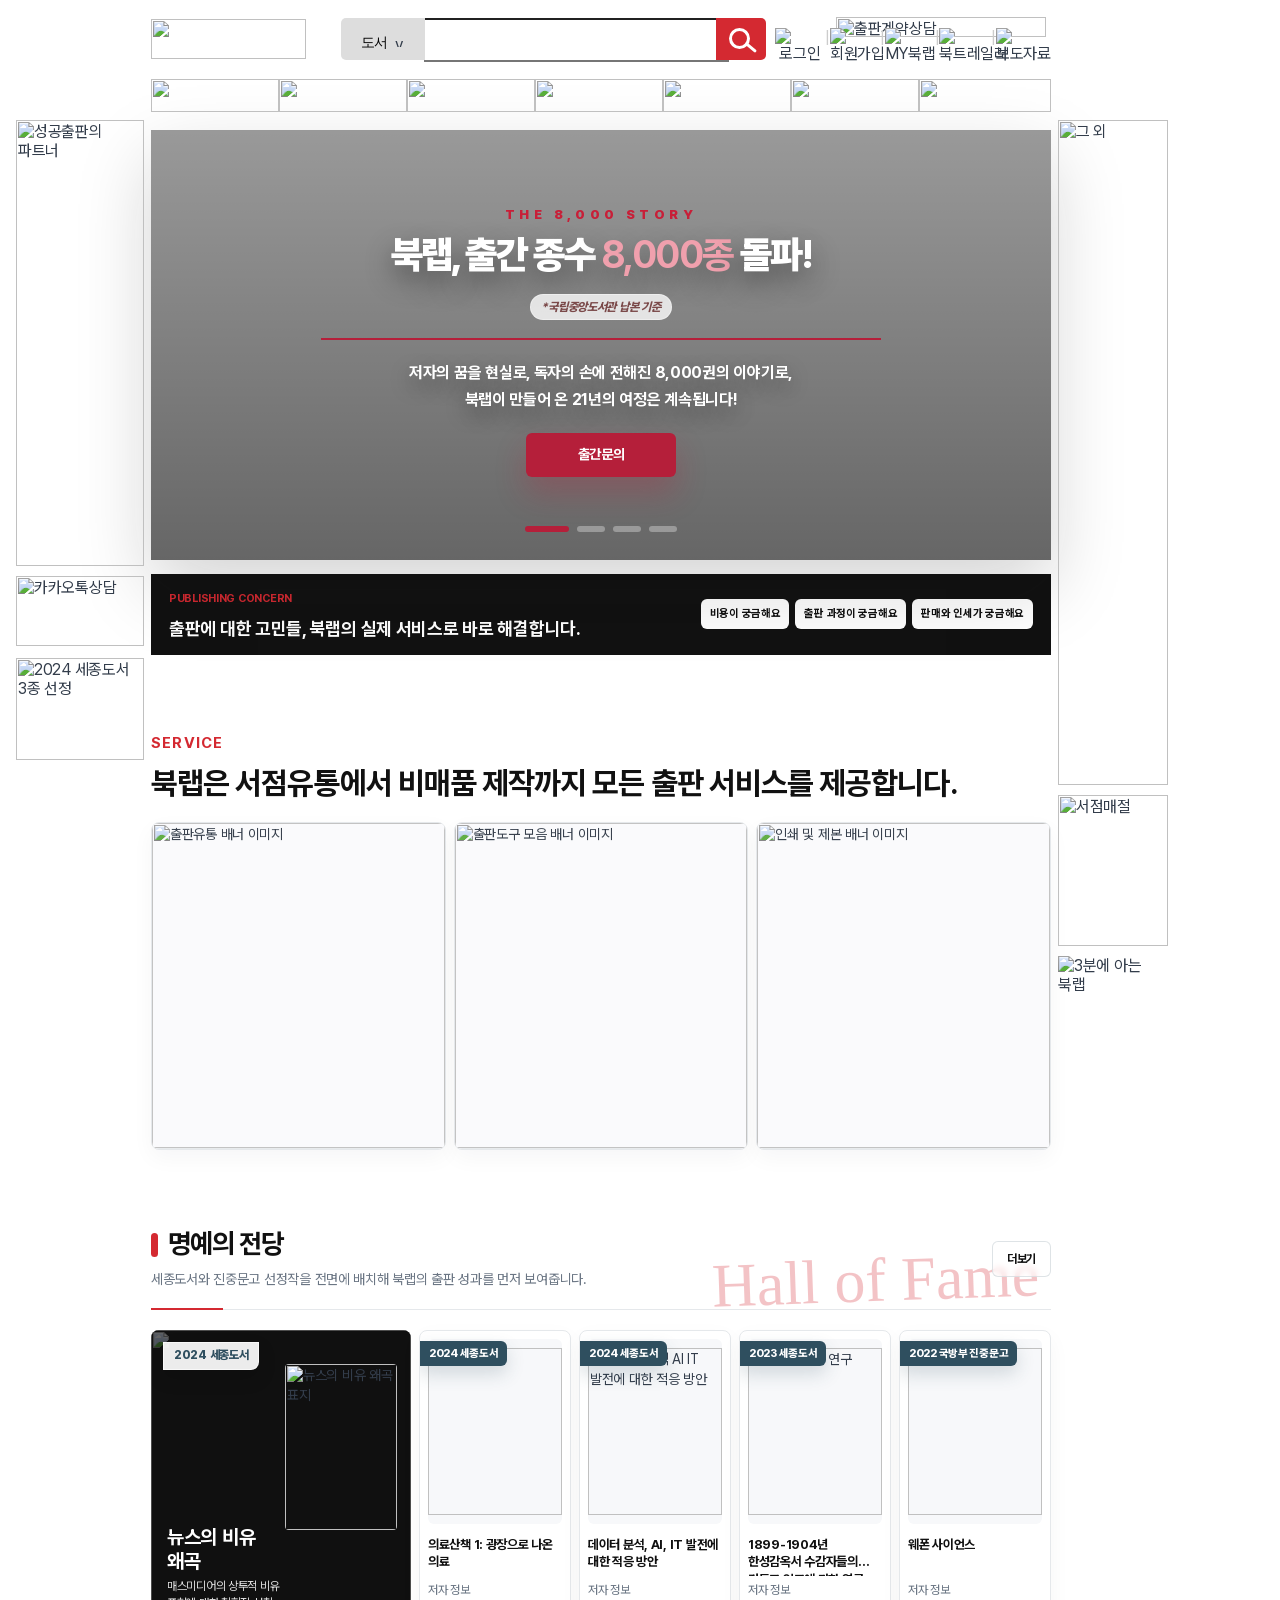
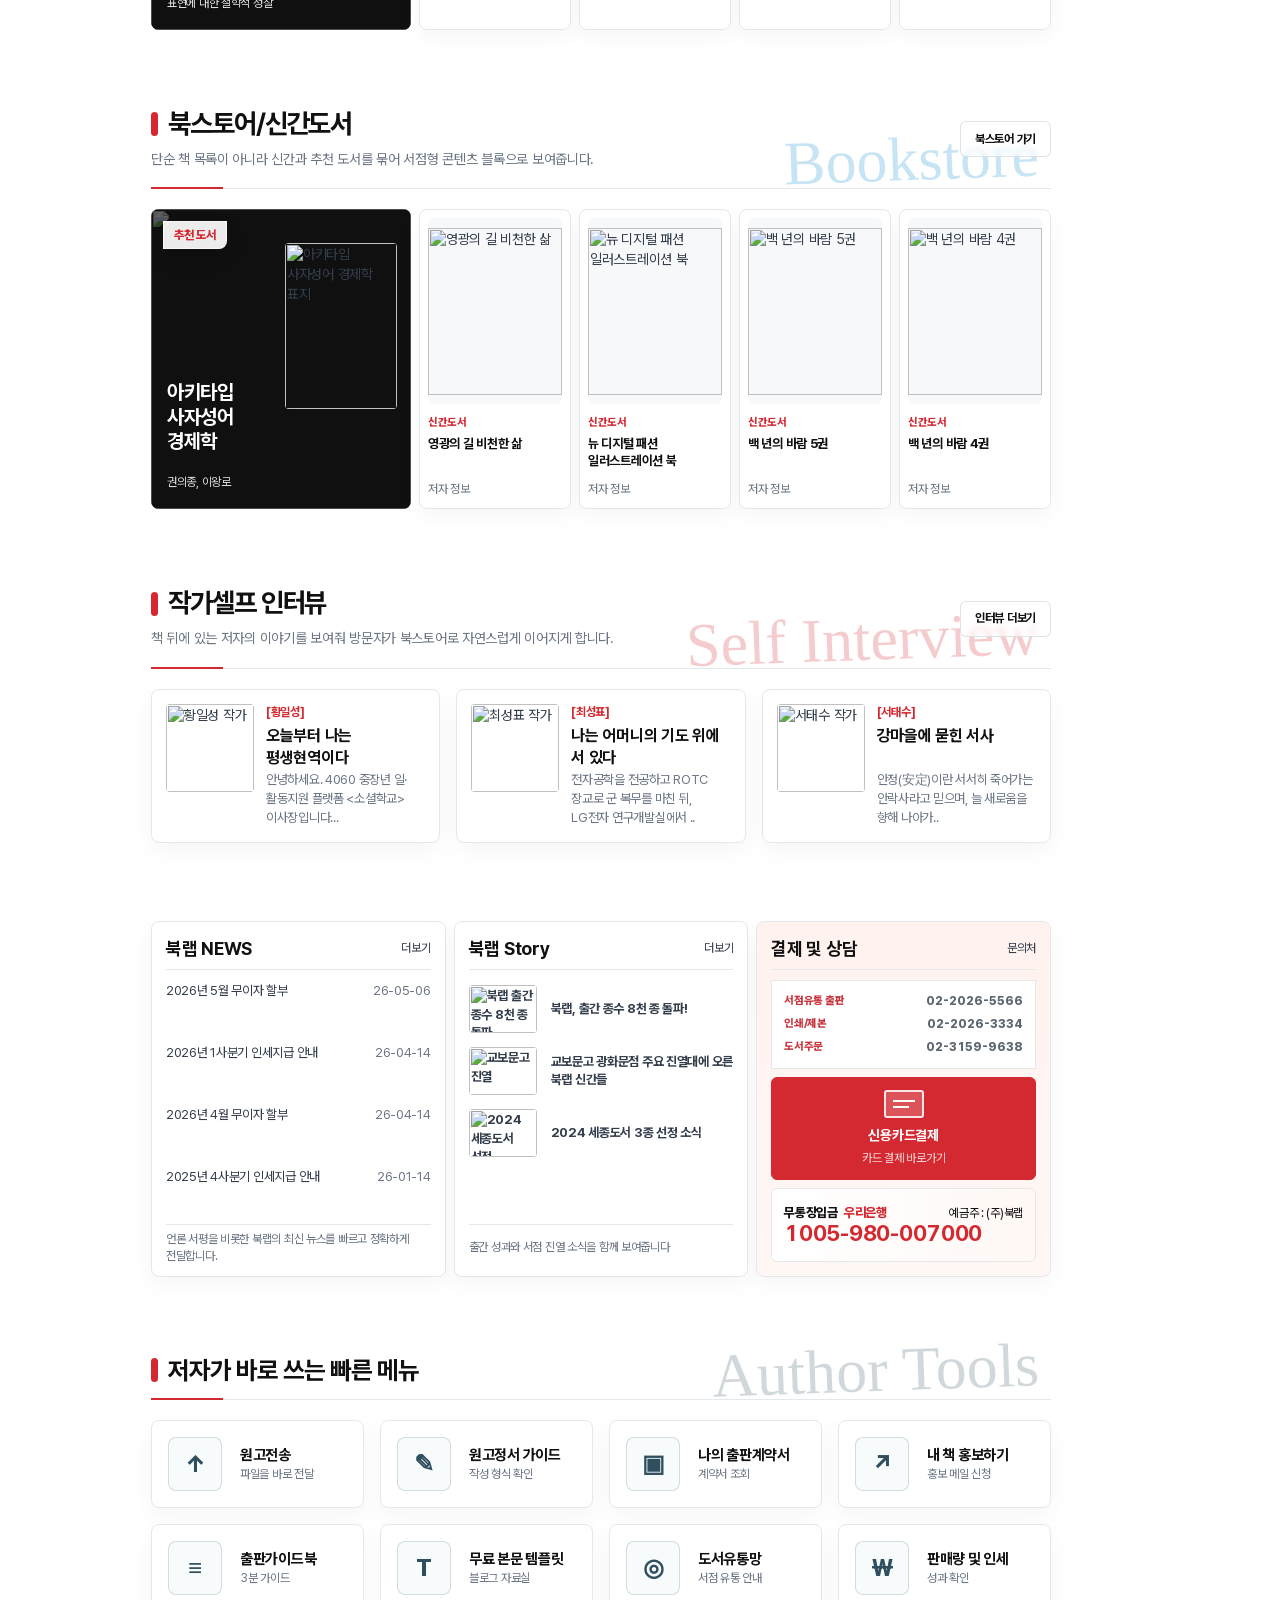
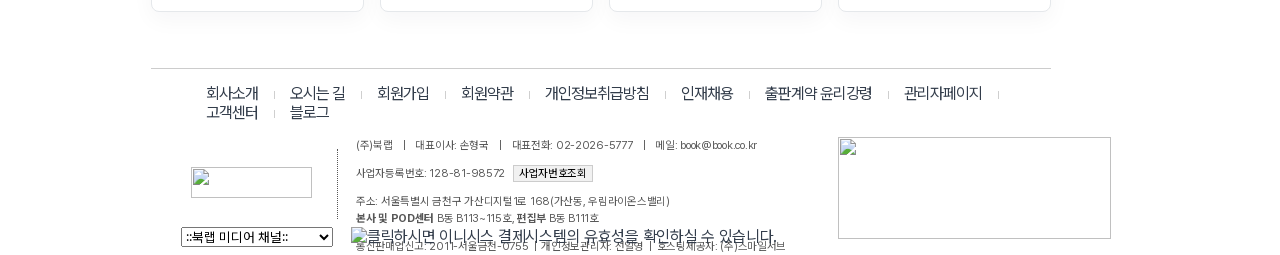
==== commit b963527a: "Refine origin page sections" ====
--- a/origin_index.html
+++ b/origin_index.html
@@ -911,6 +911,7 @@
                   <div class="story-list">
                     <a href="https://www.book.co.kr/essay_ver2/bbs/view.php?idx=4853&code=photo"><img src="https://www.book.co.kr/_FILE/bbs_photo/1761616302/S4853.png" alt="북랩 출간 종수 8천 종 돌파"><span>북랩, 출간 종수 8천 종 돌파!</span></a>
                     <a href="https://www.book.co.kr/essay_ver2/bbs/view.php?idx=4482&code=photo"><img src="https://www.book.co.kr/essay_ver2/data/bbs/photo/S2304111134023_1.jpg" alt="교보문고 진열"><span>교보문고 광화문점 주요 진열대에 오른 북랩 신간들</span></a>
+                    <a href="https://www.book.co.kr/essay_ver2/bbs/view.php?idx=4725&code=booklab_news"><img src="https://www.book.co.kr/essay_ver2/images/top/top_sejong_128.jpg?v1.3" alt="2024 세종도서 선정"><span>2024 세종도서 3종 선정 소식</span></a>
                   </div>
                 </div>
                 <div class="board-card payment-card">
--- a/origin_index.css
+++ b/origin_index.css
@@ -190,6 +190,217 @@
   grid-template-columns: repeat(4, minmax(0, 1fr));
 }
 
+/* origin_index.html requested layout refinements */
+.booklab-origin-renewal .author-quick-section,
+.booklab-origin-renewal .mobile-quick-dock,
+.booklab-origin-renewal .mobile-quick-sheet,
+.booklab-origin-renewal .author-quick-section.is-docked .author-action-card {
+  display: none !important;
+}
+
+body.has-bottom-quickbar {
+  padding-bottom: 0 !important;
+}
+
+.booklab-origin-renewal .worry-band {
+  width: 100% !important;
+  max-width: 900px !important;
+  margin: 14px 0 0 !important;
+  padding: 14px 18px !important;
+  gap: 12px !important;
+  flex-wrap: nowrap !important;
+}
+
+.booklab-origin-renewal .worry-band h2 {
+  font-size: 18px !important;
+  line-height: 1.25 !important;
+  white-space: nowrap !important;
+}
+
+.booklab-origin-renewal .worry-links {
+  flex: 0 0 auto !important;
+  display: flex !important;
+  gap: 6px !important;
+  flex-wrap: nowrap !important;
+}
+
+.booklab-origin-renewal .worry-links a {
+  min-height: 30px !important;
+  padding: 0 9px !important;
+  font-size: 11px !important;
+  white-space: nowrap !important;
+}
+
+.booklab-origin-renewal .service-card:first-child .service-actions {
+  grid-template-columns: repeat(4, minmax(0, 1fr)) !important;
+}
+
+.booklab-origin-renewal .service-card:first-child .service-actions a {
+  min-height: 32px !important;
+  padding: 0 5px !important;
+  font-size: 11px !important;
+}
+
+.booklab-origin-renewal .interview-grid h3 {
+  display: -webkit-box !important;
+  min-height: 42px !important;
+  max-height: 42px !important;
+  overflow: hidden !important;
+  -webkit-box-orient: vertical !important;
+  -webkit-line-clamp: 2 !important;
+  line-height: 1.35 !important;
+}
+
+.booklab-origin-renewal .story-list {
+  gap: 7px !important;
+}
+
+.booklab-origin-renewal .story-list a {
+  min-height: 55px !important;
+}
+
+.booklab-origin-renewal .story-list img {
+  width: 68px !important;
+  height: 48px !important;
+  object-fit: cover !important;
+}
+
+.booklab-origin-renewal .tool-section {
+  margin-bottom: 44px !important;
+  padding-bottom: 12px !important;
+}
+
+/* origin_index.html 900px section grid correction */
+.booklab-origin-renewal .service-grid,
+.booklab-origin-renewal .board-tools {
+  display: grid !important;
+  grid-template-columns: repeat(3, minmax(0, 1fr)) !important;
+  gap: 8px !important;
+}
+
+.booklab-origin-renewal .service-card,
+.booklab-origin-renewal .board-card {
+  min-width: 0 !important;
+}
+
+.booklab-origin-renewal .service-actions {
+  grid-template-columns: repeat(2, minmax(0, 1fr)) !important;
+}
+
+.booklab-origin-renewal .service-card:first-child .service-actions {
+  grid-template-columns: repeat(2, minmax(0, 1fr)) !important;
+}
+
+.booklab-origin-renewal .hall-grid,
+.booklab-origin-renewal .bookstore-grid {
+  display: grid !important;
+  grid-template-columns: 260px minmax(0, 1fr) !important;
+  gap: 8px !important;
+  align-items: stretch !important;
+}
+
+.booklab-origin-renewal .hall-grid .book-cards,
+.booklab-origin-renewal .bookstore-grid .book-cards {
+  display: grid !important;
+  grid-template-columns: repeat(4, minmax(0, 1fr)) !important;
+  gap: 8px !important;
+}
+
+.booklab-origin-renewal .feature-book {
+  min-width: 0 !important;
+  min-height: 300px !important;
+}
+
+.booklab-origin-renewal .feature-cover {
+  right: 14px !important;
+  width: 112px !important;
+  height: 166px !important;
+}
+
+.booklab-origin-renewal .feature-text h3,
+.booklab-origin-renewal .feature-text p {
+  width: 118px !important;
+}
+
+.booklab-origin-renewal .book-cards article {
+  min-width: 0 !important;
+  padding: 8px !important;
+}
+
+.booklab-origin-renewal .book-cards span {
+  font-size: 11px !important;
+  line-height: 1.2 !important;
+}
+
+.booklab-origin-renewal .book-cards b {
+  font-size: 13px !important;
+  line-height: 1.32 !important;
+}
+
+.booklab-origin-renewal .payment-card {
+  min-width: 0 !important;
+}
+
+.booklab-origin-renewal .payment-card .pay-primary {
+  padding: 12px !important;
+}
+
+.booklab-origin-renewal .payment-card .pay-primary dl {
+  display: grid !important;
+  grid-template-columns: 1fr !important;
+  gap: 6px !important;
+  margin: 0 !important;
+}
+
+.booklab-origin-renewal .payment-card .pay-primary div {
+  display: grid !important;
+  grid-template-columns: 78px minmax(0, 1fr) !important;
+  align-items: center !important;
+  gap: 8px !important;
+  min-width: 0 !important;
+}
+
+.booklab-origin-renewal .payment-card .pay-primary dt,
+.booklab-origin-renewal .payment-card .pay-primary dd {
+  min-width: 0 !important;
+  white-space: nowrap !important;
+}
+
+.booklab-origin-renewal .payment-card .pay-primary dt {
+  font-size: 11px !important;
+}
+
+.booklab-origin-renewal .payment-card .pay-primary dd {
+  font-size: 12px !important;
+  letter-spacing: 0 !important;
+  text-align: right !important;
+}
+
+.booklab-origin-renewal .payment-card .pay-grid {
+  display: grid !important;
+  grid-template-columns: 1fr !important;
+  gap: 8px !important;
+}
+
+.booklab-origin-renewal .payment-card .card-pay,
+.booklab-origin-renewal .payment-card .bank-pay {
+  min-height: 74px !important;
+}
+
+.booklab-origin-renewal .payment-card .bank-pay b {
+  font-size: 22px !important;
+  line-height: 1.05 !important;
+}
+
+.booklab-origin-renewal .section-script {
+  display: block !important;
+  font-family: "Brush Script MT", "Segoe Script", "Lucida Handwriting", cursive !important;
+  font-size: 62px !important;
+  font-weight: 400 !important;
+  letter-spacing: 0 !important;
+  line-height: 1 !important;
+}
+
 /* origin_index.html hero 900px correction */
 .booklab-origin-renewal .hero-renewal {
   grid-template-columns: minmax(0, 1fr) !important;
@@ -261,6 +472,18 @@
   overflow-wrap: normal !important;
 }
 
+.booklab-origin-renewal .hero-renewal.hero-slide-1 .hero-copy h1 span,
+.booklab-origin-renewal .hero-renewal.hero-slide-2 .hero-copy h1 span,
+.booklab-origin-renewal .hero-renewal.hero-slide-3 .hero-copy h1 span {
+  display: block !important;
+}
+
+.booklab-origin-renewal .hero-renewal.hero-slide-1 .hero-copy h1 strong,
+.booklab-origin-renewal .hero-renewal.hero-slide-2 .hero-copy h1 strong,
+.booklab-origin-renewal .hero-renewal.hero-slide-3 .hero-copy h1 strong {
+  display: inline !important;
+}
+
 .booklab-origin-renewal .hero-renewal.hero-slide-0 .hero-copy h1 strong,
 .booklab-origin-renewal .hero-renewal.hero-slide-1 .hero-copy h1 strong,
 .booklab-origin-renewal .hero-renewal.hero-slide-2 .hero-copy h1 strong,
@@ -281,6 +504,10 @@
   font-size: 12px !important;
   font-weight: 800 !important;
   line-height: 1.2 !important;
+}
+
+.booklab-origin-renewal .hero-renewal .hero-note[hidden] {
+  display: none !important;
 }
 
 .booklab-origin-renewal .hero-renewal .hero-copy > p,
@@ -361,3 +588,20 @@
   background-size: cover !important;
   background-position: center center !important;
 }
+
+/* origin_index.html final overrides */
+.booklab-origin-renewal .author-quick-section,
+.booklab-origin-renewal .mobile-quick-dock,
+.booklab-origin-renewal .mobile-quick-sheet {
+  display: none !important;
+}
+
+.booklab-origin-renewal .service-card:first-child .service-actions {
+  grid-template-columns: repeat(4, minmax(0, 1fr)) !important;
+}
+
+.booklab-origin-renewal .hero-renewal.hero-slide-1 .hero-copy h1 span,
+.booklab-origin-renewal .hero-renewal.hero-slide-2 .hero-copy h1 span,
+.booklab-origin-renewal .hero-renewal.hero-slide-3 .hero-copy h1 span {
+  display: block !important;
+}
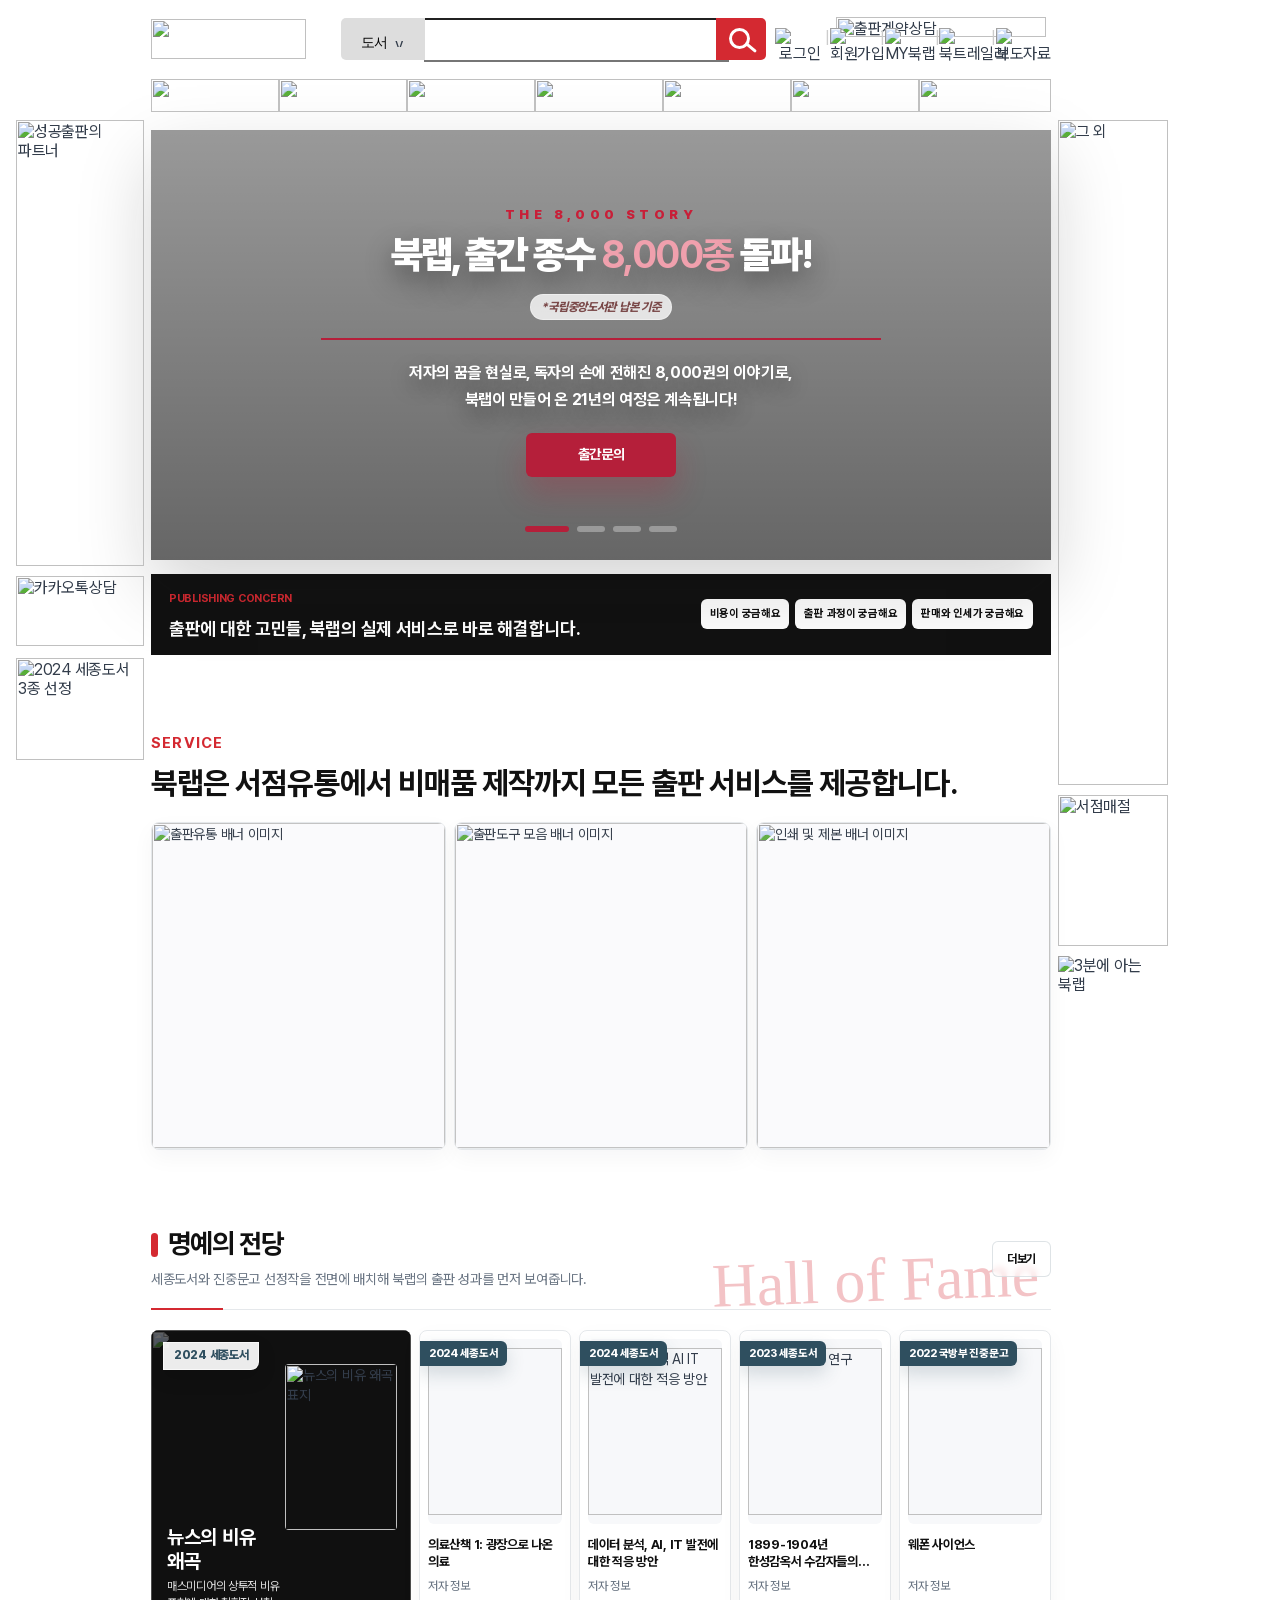
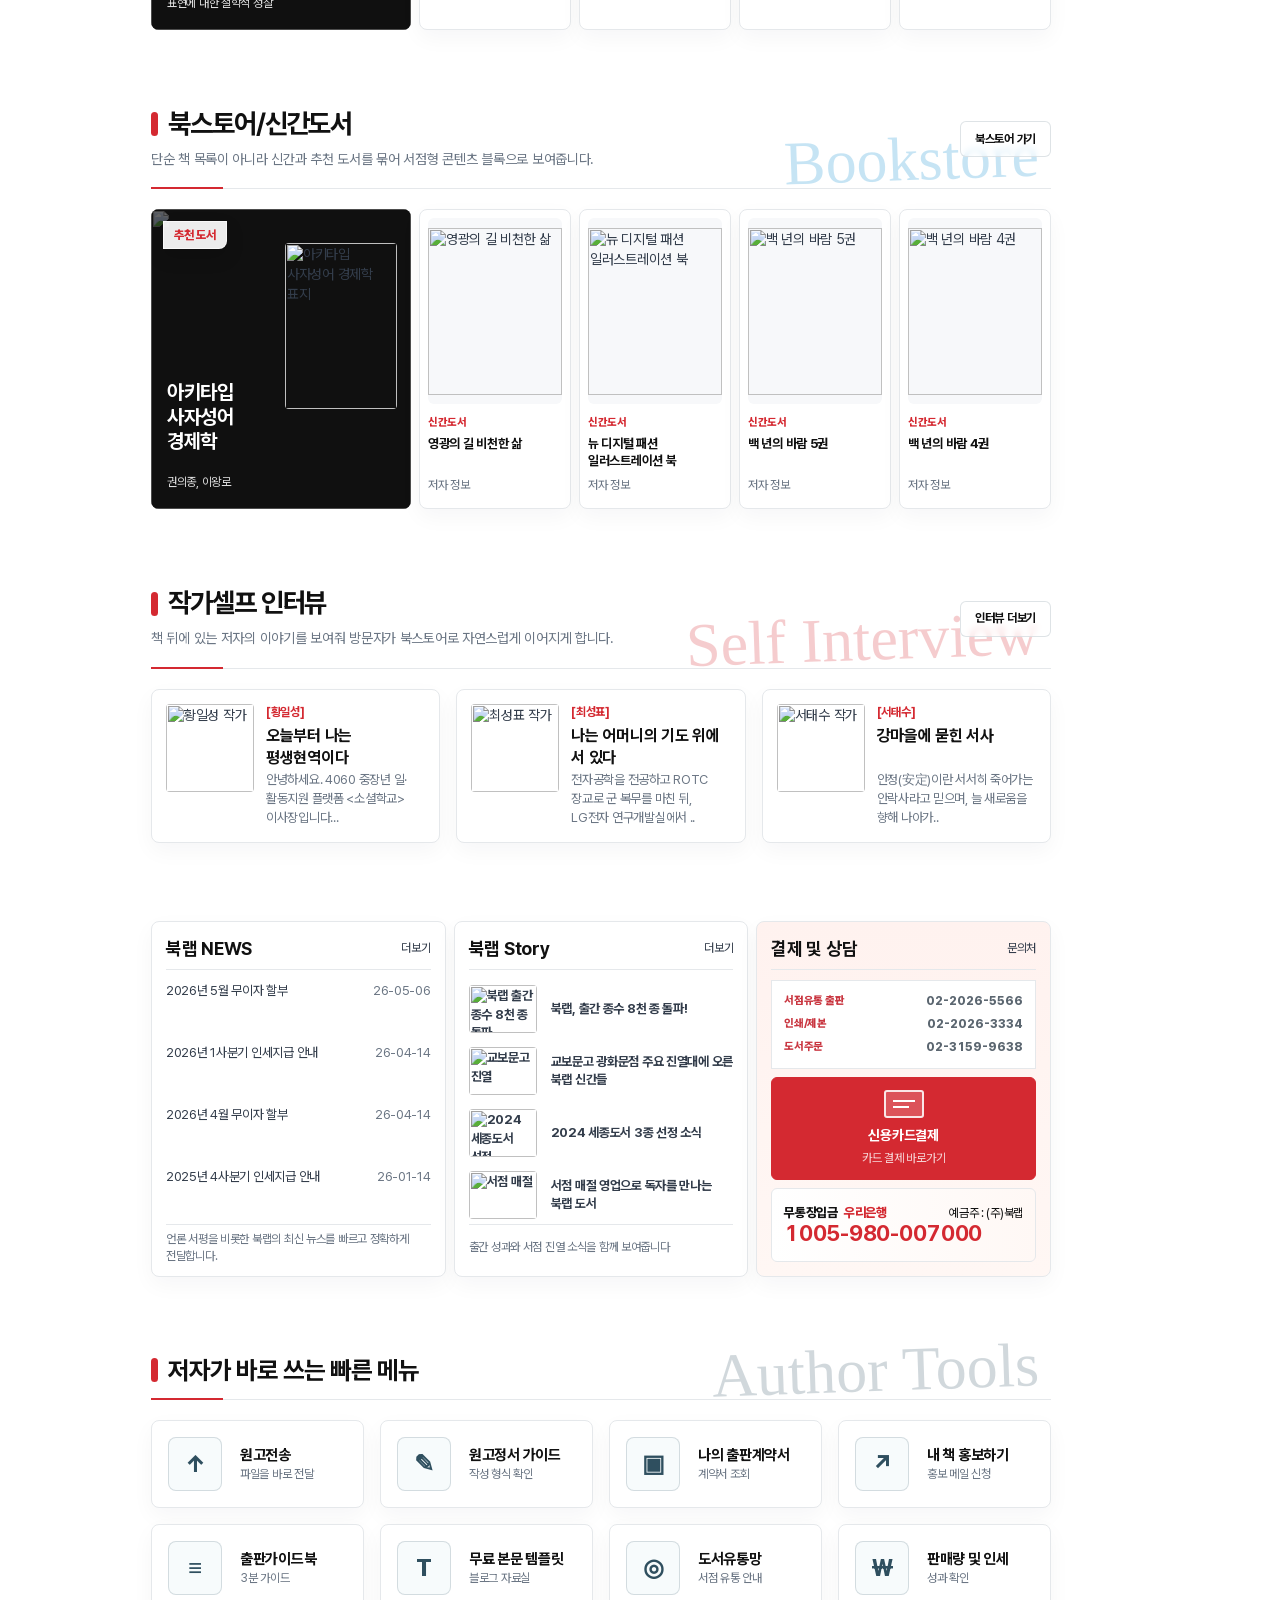
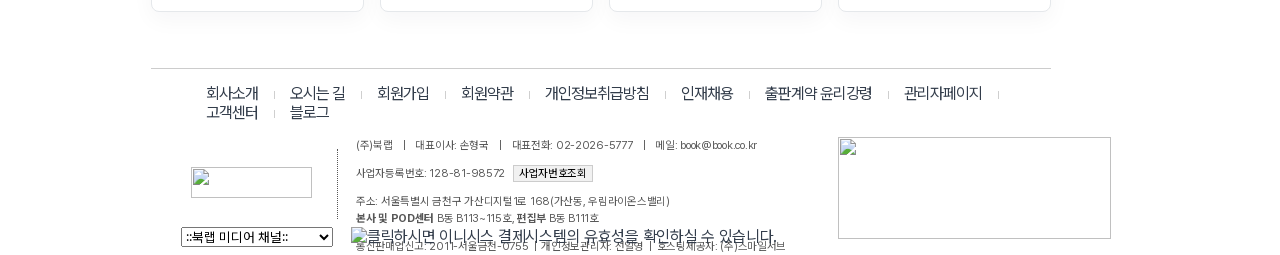
==== commit 9223281e: "Add origin story item" ====
--- a/origin_index.html
+++ b/origin_index.html
@@ -912,6 +912,7 @@
                     <a href="https://www.book.co.kr/essay_ver2/bbs/view.php?idx=4853&code=photo"><img src="https://www.book.co.kr/_FILE/bbs_photo/1761616302/S4853.png" alt="북랩 출간 종수 8천 종 돌파"><span>북랩, 출간 종수 8천 종 돌파!</span></a>
                     <a href="https://www.book.co.kr/essay_ver2/bbs/view.php?idx=4482&code=photo"><img src="https://www.book.co.kr/essay_ver2/data/bbs/photo/S2304111134023_1.jpg" alt="교보문고 진열"><span>교보문고 광화문점 주요 진열대에 오른 북랩 신간들</span></a>
                     <a href="https://www.book.co.kr/essay_ver2/bbs/view.php?idx=4725&code=booklab_news"><img src="https://www.book.co.kr/essay_ver2/images/top/top_sejong_128.jpg?v1.3" alt="2024 세종도서 선정"><span>2024 세종도서 3종 선정 소식</span></a>
+                    <a href="https://www.book.co.kr/essay_ver2/bbs/view.php?idx=2968&code=photo"><img src="https://www.book.co.kr/essay_ver2/images/banner/right_allgo.jpg" alt="서점 매절"><span>서점 매절 영업으로 독자를 만나는 북랩 도서</span></a>
                   </div>
                 </div>
                 <div class="board-card payment-card">
--- a/origin_index.css
+++ b/origin_index.css
@@ -335,6 +335,7 @@
 .booklab-origin-renewal .book-cards b {
   font-size: 13px !important;
   line-height: 1.32 !important;
+  min-height: 36px !important;
 }
 
 .booklab-origin-renewal .payment-card {
@@ -478,6 +479,36 @@
   display: block !important;
 }
 
+.booklab-origin-renewal .hero-renewal.hero-slide-2 .hero-copy {
+  padding-top: 52px !important;
+  padding-bottom: 72px !important;
+  justify-content: center !important;
+}
+
+.booklab-origin-renewal .hero-renewal.hero-slide-3 .hero-report-list {
+  grid-template-columns: repeat(2, minmax(0, 1fr)) !important;
+  max-width: 760px !important;
+  gap: 10px !important;
+}
+
+.booklab-origin-renewal .hero-renewal.hero-slide-3 .hero-report-list p {
+  min-width: 0 !important;
+  padding: 14px 14px 14px 50px !important;
+  font-size: 13px !important;
+  line-height: 1.45 !important;
+  text-align: left !important;
+  white-space: normal !important;
+}
+
+.booklab-origin-renewal .service-card:first-child .service-actions a {
+  padding: 0 8px !important;
+}
+
+.booklab-origin-renewal .service-card:first-child .service-actions a::after {
+  content: none !important;
+  display: none !important;
+}
+
 .booklab-origin-renewal .hero-renewal.hero-slide-1 .hero-copy h1 strong,
 .booklab-origin-renewal .hero-renewal.hero-slide-2 .hero-copy h1 strong,
 .booklab-origin-renewal .hero-renewal.hero-slide-3 .hero-copy h1 strong {
